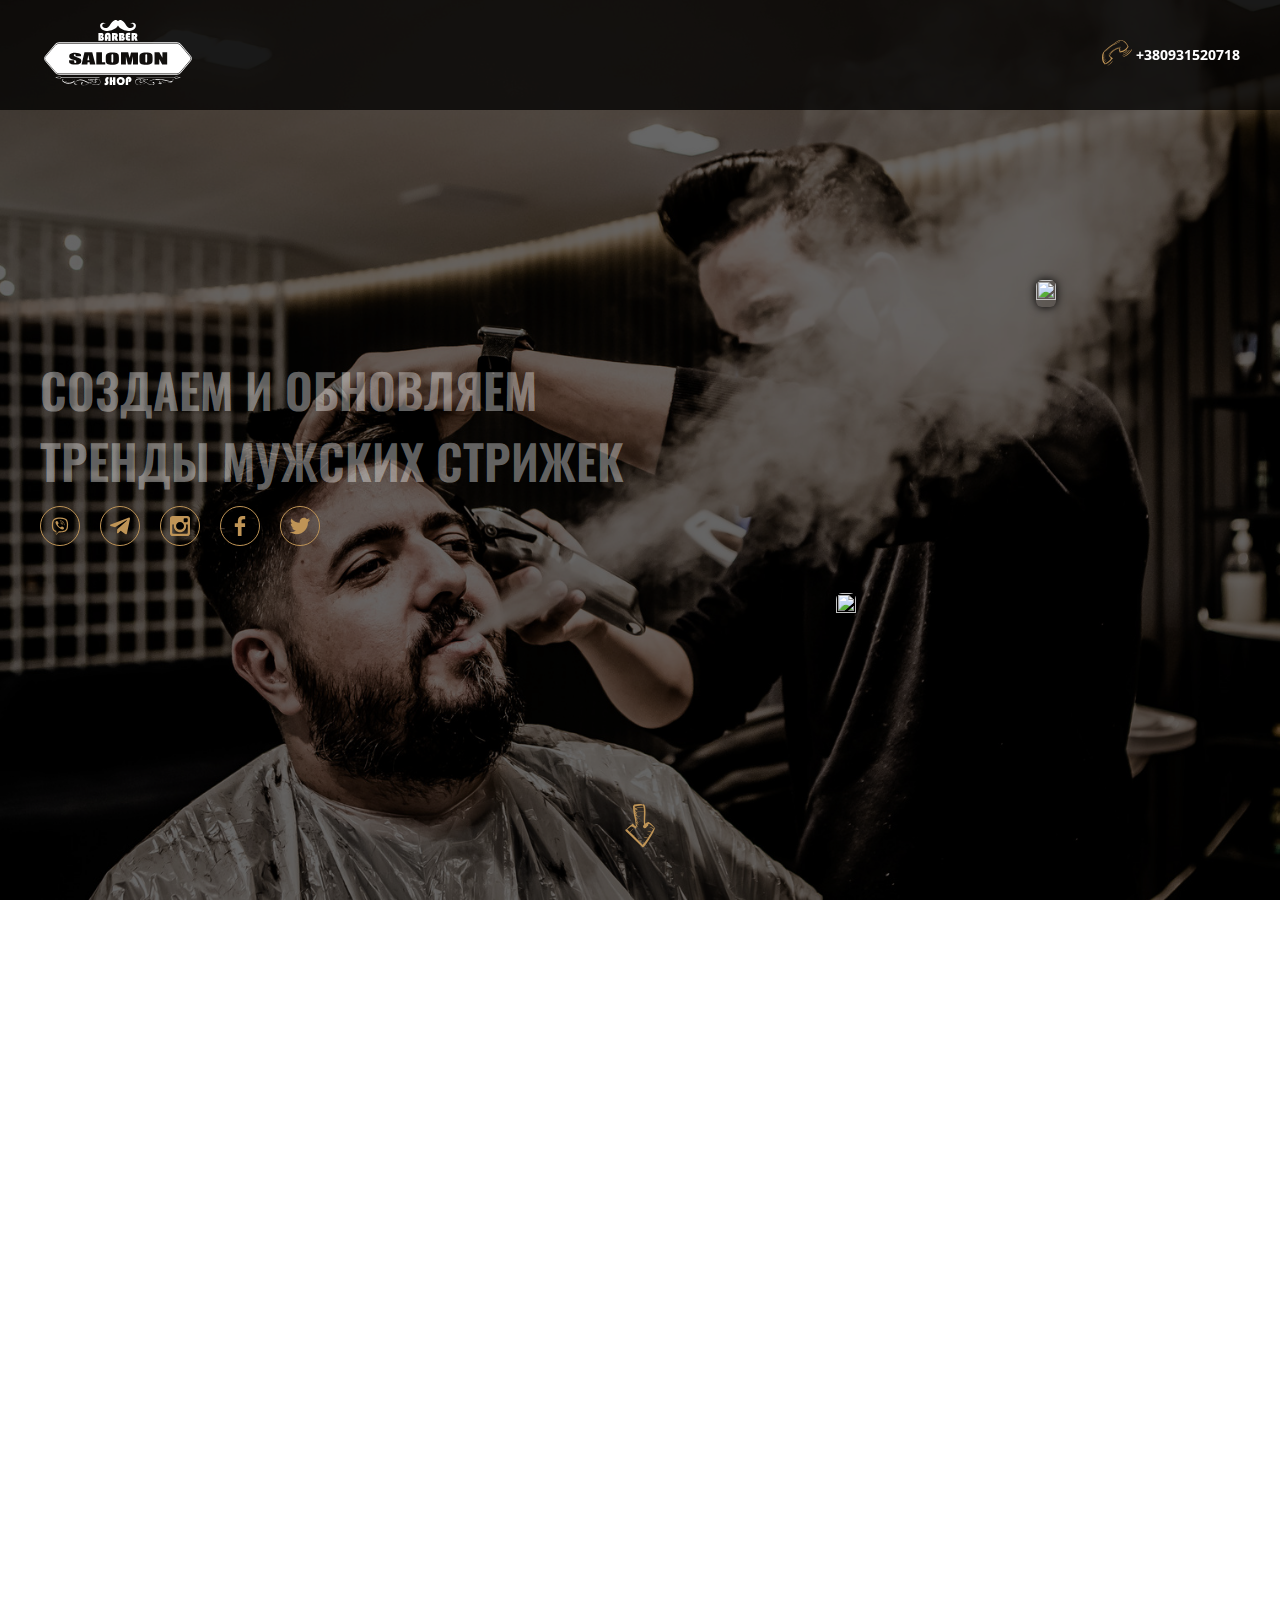
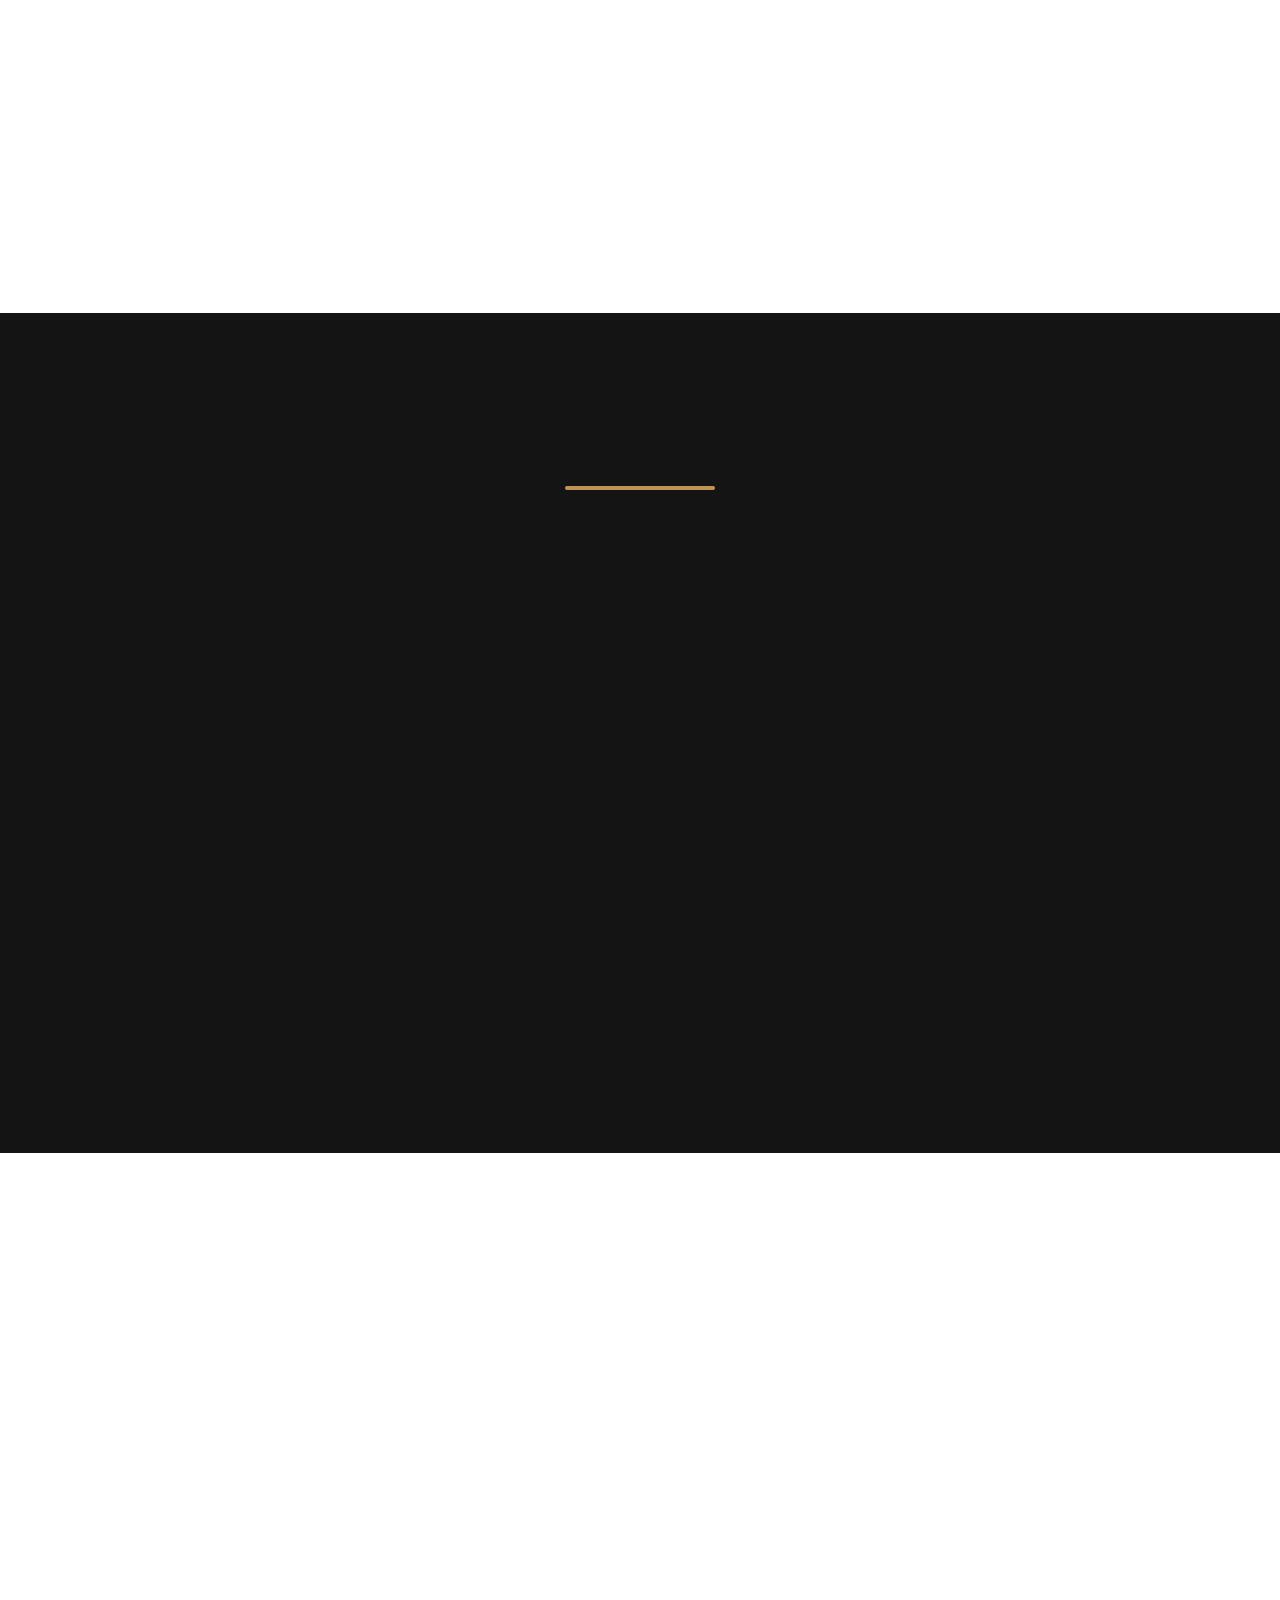
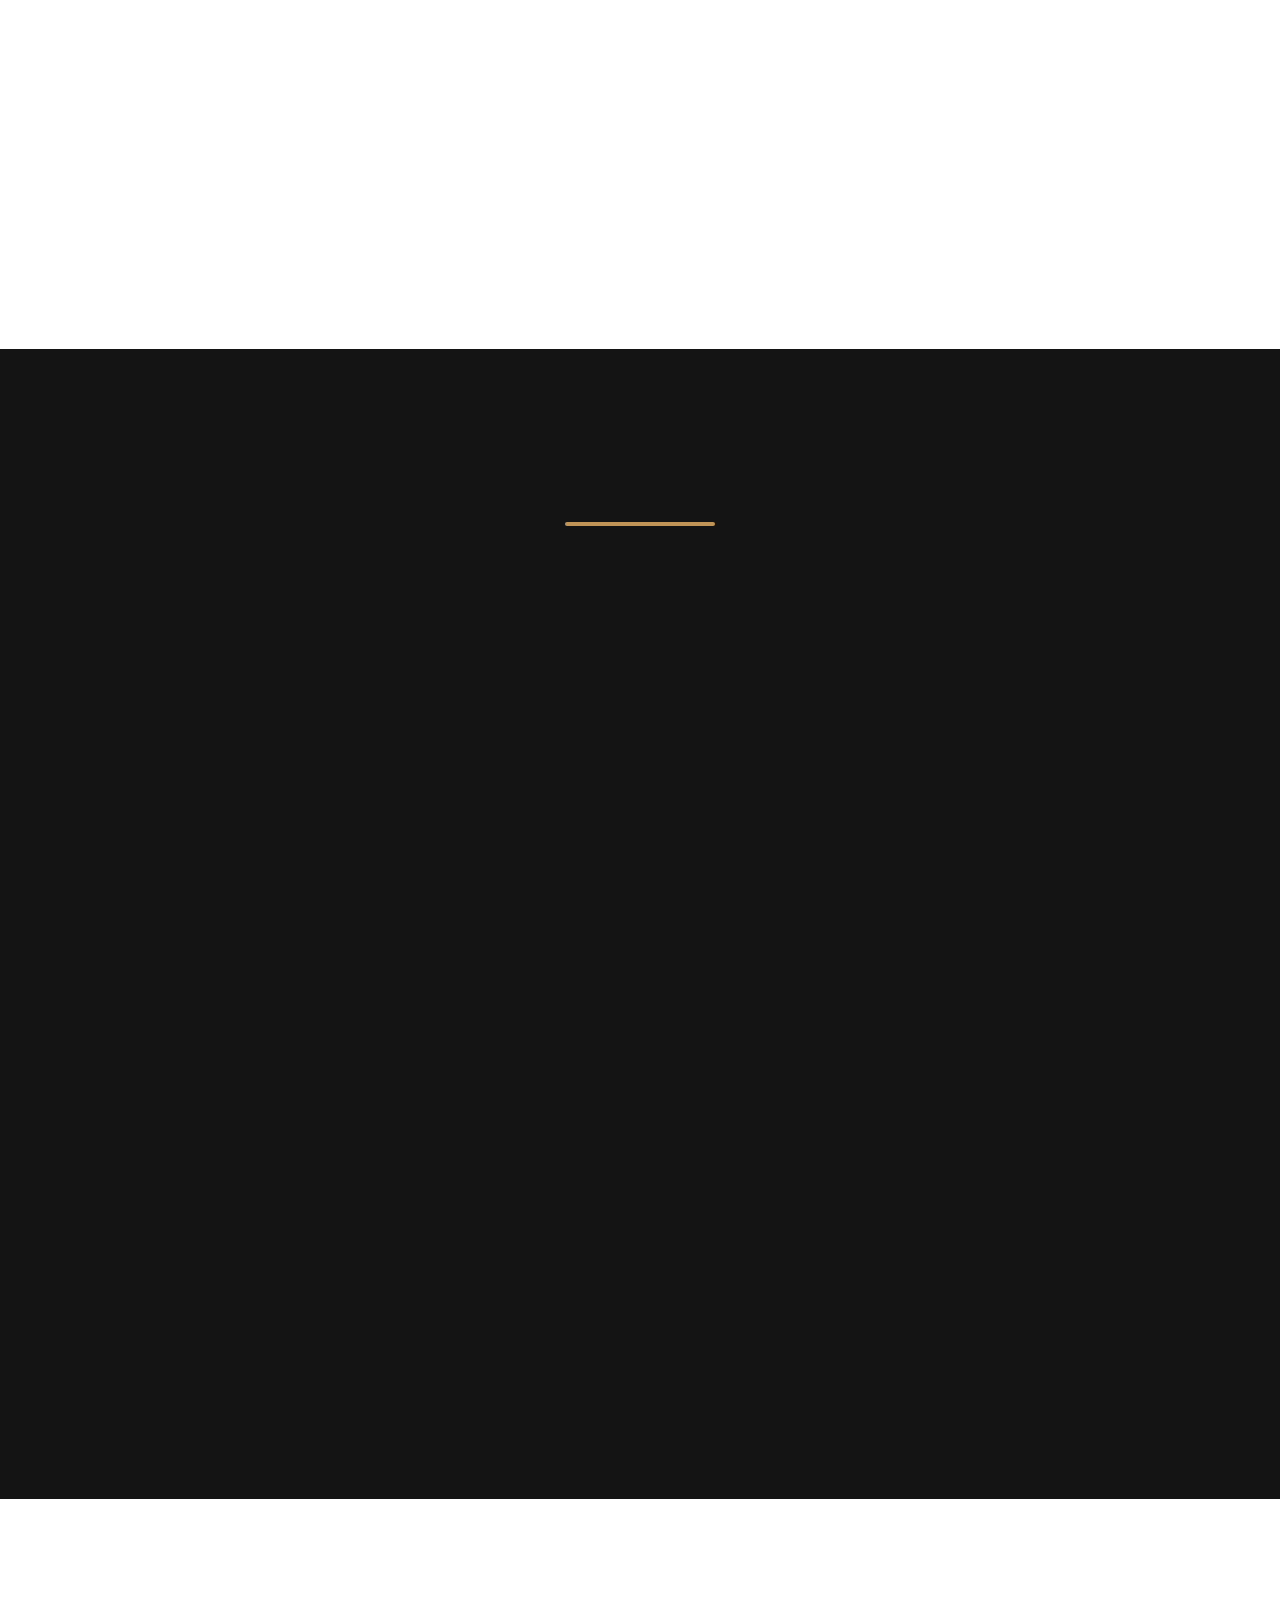
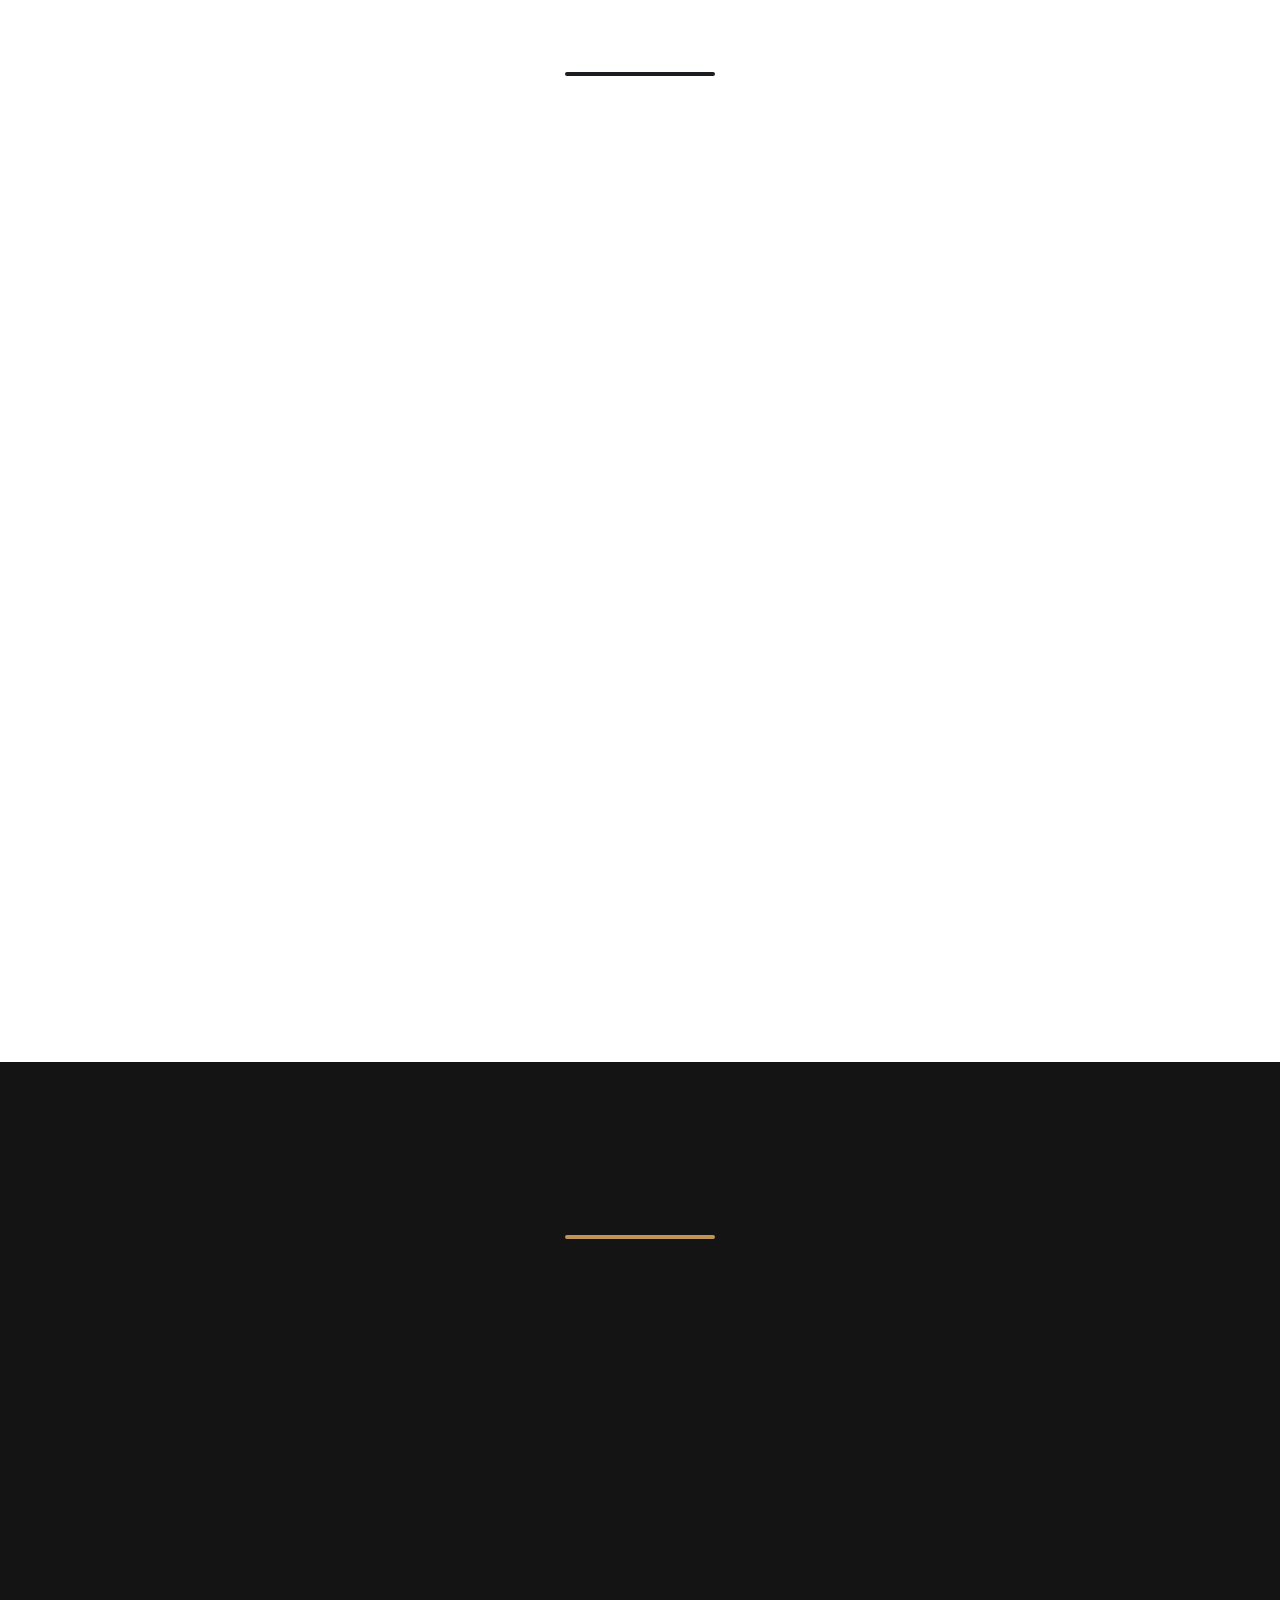
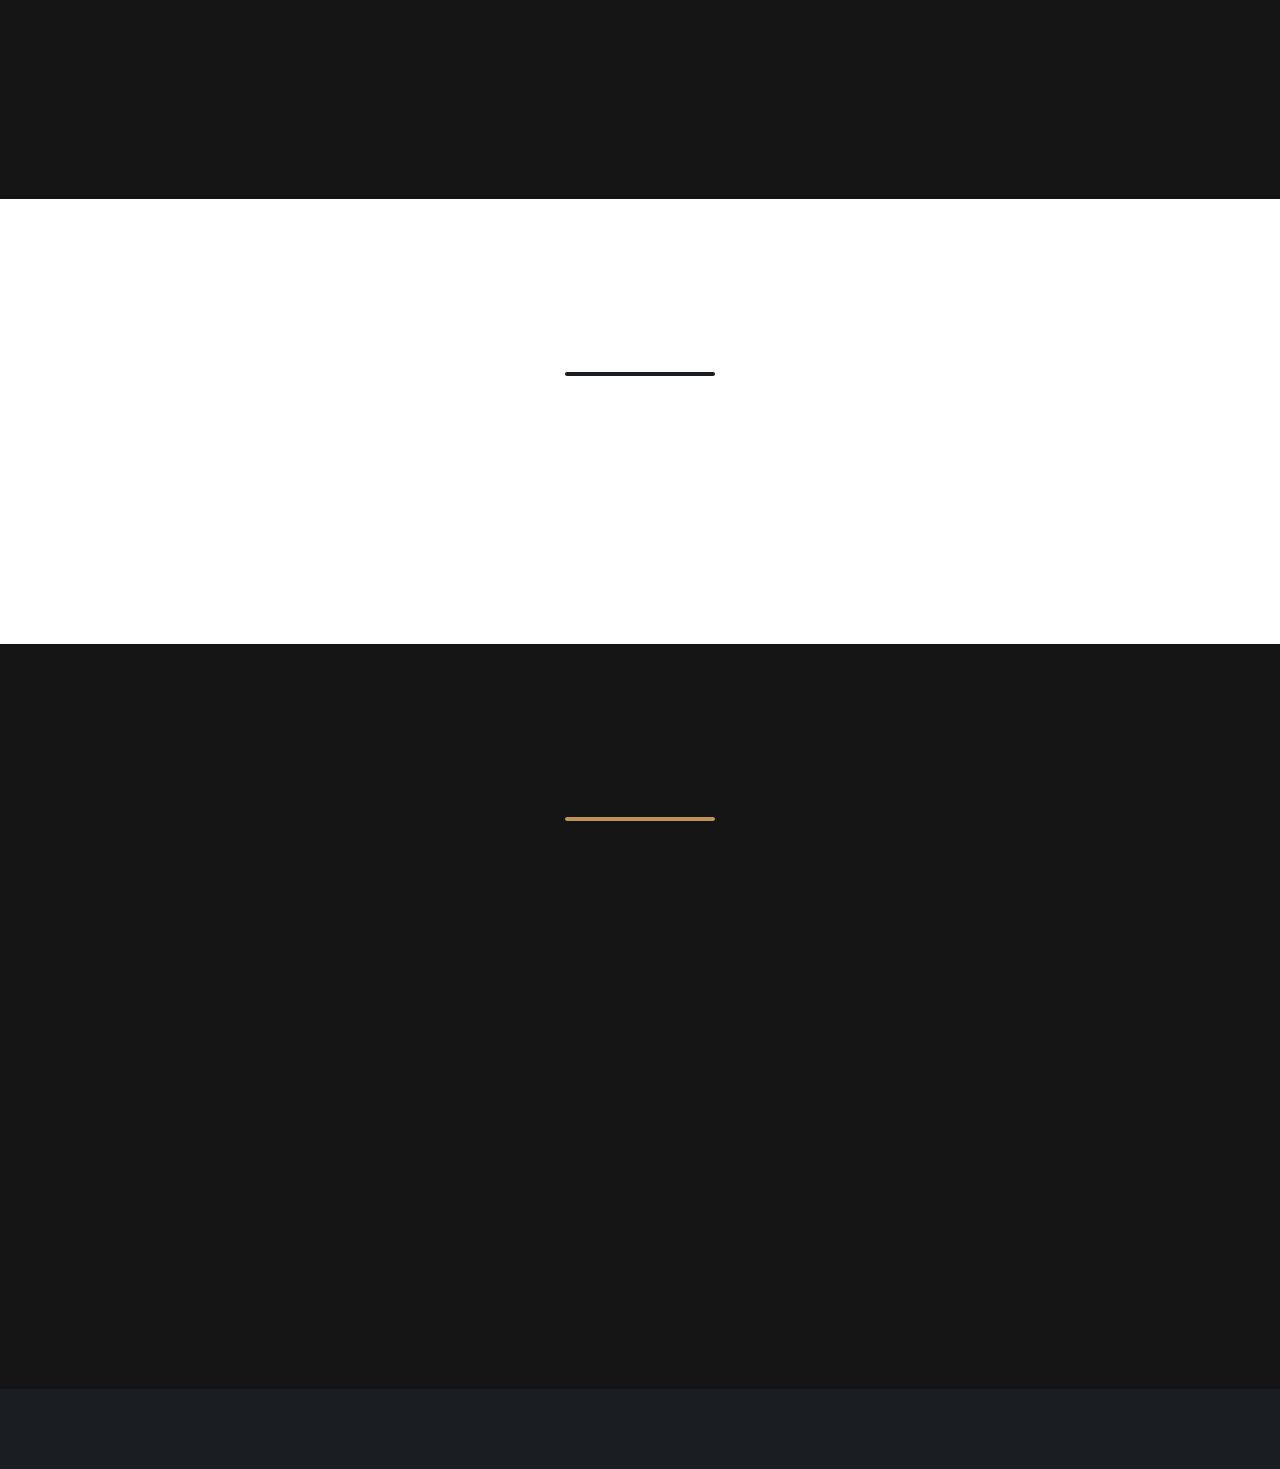
==== SALOMON/index.html @ 9c8cfe11 "Update index.html" ====
<!DOCTYPE html>
<html lang="ru">
<head>
	<meta charset="UTF-8">
	<meta name="viewport" content="width=device-width, initial-scale=1.0">
	<title>SALOMON - Barber-Shop</title>
	<link rel="preconnect" href="https://fonts.gstatic.com">
	<link
		href="https://fonts.googleapis.com/css2?family=Montserrat:wght@700&family=Open+Sans:wght@400;600&family=Oswald:wght@700&display=swap"
		rel="stylesheet">
	<link rel="stylesheet" href="https://unpkg.com/swiper/swiper-bundle.min.css">
	<link rel="stylesheet" href="css/style.min.css">

	<script defer src="js/wow.min.js"></script>
	<script defer src="https://unpkg.com/swiper/swiper-bundle.min.js"></script>
	<script defer src="js/main.min.js"></script>
</head>

<body>

	<div class="wrapper">
		<!-- ======================= HEADER ======================= -->

<header class="header">
    <div class="container">
        <div class="header__wrapper">
            <div class="logo wow animate__animated animate__bounceInDown" data-wow-duration="1s" data-wow-delay="0.2s">
                <a class="logo__link" href="index.html">
                    <img class="logo__img" src="img/logo.svg" alt="Logo">
                </a>
            </div>
            <nav class="menu">
                <ul class="menu__list">
                    <li class="menu__item wow animate__animated animate__bounceInDown" data-wow-duration="1s"
                        data-wow-delay="0.6s">
                        <a class="menu__link" href="#about">
                            О нас
                        </a>
                    </li>
                    <li class="menu__item wow animate__animated animate__bounceInDown" data-wow-duration="1s"
                        data-wow-delay="0.7s">
                        <a class="menu__link" href="#price">
                            Что по ценам?
                        </a>
                    </li>
                    <li class="menu__item wow animate__animated animate__bounceInDown" data-wow-duration="1s"
                        data-wow-delay="0.8s">
                        <a class="menu__link" href="#team">
                            Наша команда
                        </a>
                    </li>
                    <li class="menu__item wow animate__animated animate__bounceInDown" data-wow-duration="1s"
                        data-wow-delay="0.9s">
                        <a class="menu__link" href="#reviews">
                            отзывы
                        </a>
                    </li>
                    <li class="menu__item wow animate__animated animate__bounceInDown" data-wow-duration="1s"
                        data-wow-delay="1s">
                        <a class="menu__link" href="#contacts">
                            контакты
                        </a>
                    </li>
                    <li class="menu__item wow animate__animated animate__bounceInDown" data-wow-duration="1s"
                        data-wow-delay="1.1s">
                        <a class="menu__link" href="#request">
                            Оставить заявку
                        </a>
                    </li>
                </ul>
            </nav>
            <div class="header__phone wow animate__animated animate__bounceInDown" data-wow-duration="1s"
                data-wow-delay="0.4s">
                <a class="header__phone-link" href="tel:+380931520718">
                    <svg class="header__phone-icon" viewBox="0 0 30 30" xmlns="http://www.w3.org/2000/svg">
                        <path
                            d="M25.0323 8.95688C25.3119 8.60908 25.5699 8.26127 25.8065 7.86998C25.957 7.63087 26.0645 7.39175 26.1506 7.15263C26.3871 7.19611 26.6667 7.0222 26.5592 6.73961C25.871 4.97883 24.7527 3.39195 23.3979 2.10941C22.1506 0.935559 20.3656 -0.173079 18.5807 0.0225626C16.7957 0.239943 15.0968 1.17468 13.5914 2.13115C11.957 3.15284 10.4516 4.37016 8.94625 5.56575C7.59141 6.65266 6.19356 7.71782 4.83872 8.82646C3.39785 9.97857 2 11.2829 1.03226 12.8697C0.322581 14.0436 0.0430108 15.3044 0.0860216 16.6304C0 17.2608 -0.0215054 17.8912 0.0215054 18.5216C0.0860216 19.7389 0.365592 20.8693 0.903227 21.9562C1.13979 22.4562 1.44086 22.8909 1.82796 23.304C2 23.4779 2.17205 23.6083 2.36559 23.7387C2.23656 23.8257 2.23656 24.0648 2.3871 24.13C2.51613 24.1952 2.64516 24.2387 2.7742 24.2604C2.73119 24.3691 2.86022 24.4778 2.94624 24.3691C2.96775 24.3474 2.98925 24.3039 3.01076 24.2822C3.63441 24.3039 4.30108 24.0213 4.81721 23.7822C5.5914 23.4127 6.27958 22.8692 6.90323 22.304C6.96775 22.2388 7.05377 22.1736 7.11829 22.1084C7.33334 21.9345 7.5484 21.7823 7.74195 21.6084C8.30109 21.1302 8.86023 20.565 9.26883 19.9346C9.67743 19.5433 10.129 19.1737 10.6237 18.8477C10.8602 18.6955 10.8817 18.3912 10.7097 18.1955C10.1936 17.6303 9.56991 17.1738 8.90324 16.7608C8.66668 16.6087 8.40861 16.4565 8.12904 16.3261C8.08603 16.2826 8.04302 16.2391 8.02151 16.1956C7.9785 16.1304 7.89248 16.1304 7.82797 16.1739C7.957 15.8696 8.00001 15.5435 8.10754 15.2392C8.30109 14.7609 8.58066 14.3044 8.86023 13.8697C9.5484 12.8697 10.4516 12.0002 11.3979 11.2394C13.0538 9.86988 15.0323 8.63081 17.1398 8.15258C16.9248 8.67429 16.9032 9.26122 16.9678 9.84814C17.0538 10.7611 17.3118 11.6524 17.742 12.4567C17.785 12.5219 17.871 12.5871 17.957 12.5871C19.785 12.435 21.5699 11.8046 23.0753 10.7829C23.8065 10.2394 24.4516 9.6525 25.0323 8.95688ZM19.0108 11.848C18.9032 11.8698 18.8172 11.8915 18.7097 11.9133C18.7097 11.8915 18.7097 11.8698 18.7312 11.848C18.8387 11.848 18.9248 11.848 19.0108 11.848ZM17.2258 7.45696C17.1828 7.43522 17.0968 7.43522 17.0538 7.4787C16.9678 7.56565 16.9893 7.67434 17.0538 7.73955C17.0538 7.73955 17.0538 7.73956 17.0538 7.76129C16.0645 7.82651 15.1398 8.23953 14.2581 8.65255C13.0753 9.21774 12 9.93509 10.9678 10.7611C9.97851 11.5654 9.05377 12.4567 8.32259 13.5001C8.00001 13.9566 7.72044 14.4349 7.52689 14.9348C7.39786 15.2392 7.26883 15.587 7.26883 15.913C7.13979 15.8696 6.98926 15.8261 6.83872 15.7826C6.73119 15.7609 6.62366 15.8913 6.70969 16C7.13979 16.3913 7.67743 16.6739 8.15055 17.0217C8.19356 17.0869 8.23657 17.1521 8.27958 17.2391C8.23657 17.326 8.23657 17.4347 8.27958 17.5651C8.3441 17.739 8.45162 17.8695 8.58066 17.9999C8.62367 18.0434 8.68818 18.1086 8.73119 18.1521C8.66668 18.0868 8.7527 18.2173 8.7527 18.1955C8.7527 18.2173 8.7742 18.3042 8.7742 18.326C8.7742 18.3912 8.7742 18.4347 8.7742 18.4999C8.7742 18.5433 8.7527 18.5868 8.7527 18.6303C8.73119 18.7172 8.68818 18.8259 8.66668 18.9129C8.55915 19.1737 8.40861 19.4346 8.21506 19.6955C7.67743 20.2389 7.1613 20.8258 6.64517 21.3475C5.9785 21.9345 5.24732 22.4779 4.49463 22.9127C4.25807 23.0431 4.02151 23.1735 3.78495 23.2605C4.30108 22.6301 4.81721 21.9997 5.35485 21.391C5.35485 21.391 5.35485 21.3693 5.35485 21.391C4.66667 22.0214 4.04302 22.717 3.44086 23.4127C3.41936 23.4127 3.41936 23.4127 3.39785 23.4344C3.35484 23.4561 3.33334 23.4561 3.29033 23.4779C3.22581 23.4996 3.1828 23.4996 3.11828 23.4996C2.98925 23.304 2.86022 23.0866 2.75269 22.8909C2.7742 22.8257 2.7957 22.7388 2.83871 22.6736C2.94624 22.4344 3.05377 22.1736 3.1828 21.9345C3.46237 21.4345 3.78495 20.9563 4.30108 20.6954C4.34409 20.6737 4.32259 20.6085 4.25807 20.6085C3.76345 20.8041 3.39785 21.1736 3.09678 21.6084C2.92473 21.8693 2.7957 22.1519 2.66667 22.4344C2.64516 22.4779 2.62366 22.5431 2.58065 22.5866C2.36559 22.2171 2.15054 21.804 2 21.4128C2.27957 20.4563 2.98925 19.652 3.5914 18.8912C3.63441 18.8259 3.5699 18.7607 3.50538 18.8042C2.90323 19.4781 2.21506 20.1954 1.84946 20.9997C1.72043 20.5867 1.61291 20.152 1.52688 19.7172C1.67742 19.3477 1.87097 19.0216 2.06452 18.6955C2.53764 17.8695 3.11828 17.1304 3.5699 16.3043C3.5699 16.3043 3.5699 16.2826 3.54839 16.3043C2.94624 17.1304 2.27957 17.9129 1.74194 18.8042C1.65592 18.9564 1.56989 19.1085 1.48387 19.2824C1.44086 18.9998 1.41936 18.7172 1.39785 18.4347C1.39785 18.3042 1.37635 18.1955 1.37635 18.0651C1.87097 16.8913 2.92473 15.8478 3.61291 14.8696C3.63441 14.8261 3.5914 14.8044 3.54839 14.8261C2.83871 15.6522 1.91398 16.5 1.33333 17.4782C1.33333 16.9565 1.35484 16.4565 1.37635 15.9348C1.46237 15.7391 1.5914 15.5435 1.69893 15.3696C2.06452 14.8261 2.49463 14.3262 2.86022 13.761C2.88172 13.7175 2.81721 13.674 2.7957 13.7175C2.36559 14.3044 1.82796 14.8044 1.41936 15.4348C1.41936 15.3479 1.44086 15.2609 1.44086 15.174C1.48387 14.6957 1.5914 14.1957 1.72043 13.7175C1.84946 13.2393 2.06452 12.7828 2.21506 12.3045C2.23656 12.2393 2.19355 12.1958 2.15054 12.1958C2.64516 11.5872 3.1828 11.022 3.74194 10.4785C5.09678 9.196 6.60216 8.13084 8.04302 6.97872C9.46238 5.84835 10.8602 4.69623 12.3441 3.63107C13.914 2.5007 15.6129 1.4138 17.4839 0.826869C18.3441 0.566013 19.1613 0.500799 20.0215 0.739917C20.9463 0.979035 21.785 1.54422 22.4947 2.15289C23.785 3.23979 24.8818 4.69623 25.5914 6.26137C25.5699 6.28311 25.5699 6.30485 25.5484 6.30485C25.2258 6.93525 24.8818 7.56565 24.4301 8.1091C23.871 8.76124 23.1828 9.30469 22.4516 9.76119C21.8495 10.1307 21.1613 10.5003 20.4301 10.7394C20.4516 10.6524 20.4516 10.5655 20.4516 10.4785C20.4516 10.4568 20.4086 10.4568 20.4086 10.4785C20.4086 10.5655 20.3871 10.6742 20.3656 10.7611C19.914 10.9133 19.4409 11.022 18.9678 11.0655C19.1613 10.5872 19.4194 10.1307 19.6989 9.76119C19.6989 9.76119 19.6989 9.73945 19.6989 9.76119C19.3549 10.0655 19.0753 10.4785 18.8817 10.8698C18.8602 10.935 18.8172 11.0003 18.7742 11.0655C18.5807 11.0655 18.3656 11.0655 18.1721 11.0437C18.1291 10.9133 18.0645 10.7829 18.0215 10.6524C18.2366 10.0003 18.8387 9.36991 19.3334 9.0221V9.00036C18.9032 9.23948 18.2151 9.76119 17.914 10.3481C17.828 10.1307 17.742 9.91336 17.6774 9.69598C17.6559 9.6525 17.6559 9.60902 17.6344 9.58729C17.7205 9.30469 17.914 9.0221 18.086 8.80472C18.3871 8.3917 18.7312 8.00041 19.0323 7.58739C19.0753 7.54391 18.9893 7.4787 18.9463 7.52217C18.5592 7.97867 18.1291 8.36996 17.7635 8.84819C17.6989 8.95688 17.6129 9.06557 17.5484 9.17426C17.5054 8.91341 17.5054 8.65255 17.5269 8.3917C17.5699 8.3917 17.6129 8.36996 17.6344 8.32648C17.828 7.76129 18.2581 7.32653 18.6667 6.91351C18.7527 6.82656 18.6237 6.71787 18.5377 6.78308C18.1936 7.13089 17.828 7.50044 17.5914 7.91346C17.5699 7.86998 17.5054 7.84824 17.4839 7.89172C17.4409 7.97867 17.3979 8.04389 17.3549 8.13084C17.4194 7.9352 17.4839 7.76129 17.5914 7.60913C17.6344 7.54391 17.5269 7.45696 17.4839 7.52217C17.4194 7.58739 17.3764 7.6526 17.3118 7.71782C17.3334 7.60913 17.3118 7.52217 17.2258 7.45696ZM17.957 11.7611C18.1721 11.8046 18.3871 11.8263 18.6022 11.848C18.6022 11.8698 18.6022 11.9133 18.6022 11.935C18.4301 11.9567 18.2581 12.0002 18.086 12.0219C18.0215 11.935 17.9785 11.848 17.957 11.7611Z" />
                        <path
                            d="M18.2796 6.39136C17.742 6.47831 17.2474 6.71743 16.7312 6.93481C16.1506 7.17393 15.5914 7.45652 15.0323 7.73911C13.828 8.34778 12.6667 9.02166 11.5484 9.76075C9.48388 11.152 7.48387 12.8693 6.38709 15.1735C6.36558 15.217 6.45161 15.2605 6.47311 15.217C7.65591 12.9997 9.74195 11.3041 11.8065 9.93465C12.8817 9.2173 14.0215 8.56516 15.1828 7.99997C15.7205 7.73911 16.2581 7.47826 16.7957 7.26088C17.3119 7.0435 17.871 6.84786 18.3441 6.56526C18.4302 6.50005 18.3656 6.39136 18.2796 6.39136Z" />
                        <path
                            d="M14.3011 3.63069C15.0108 3.28288 15.7204 2.93507 16.4301 2.56553C16.9463 2.28293 17.6774 1.95686 18 1.41341C18.0215 1.36994 17.9785 1.30472 17.9355 1.32646C17.6559 1.43515 17.4409 1.60906 17.1828 1.76122C16.9032 1.95686 16.6022 2.13077 16.3011 2.30467C15.6129 2.69596 14.9032 3.04376 14.1721 3.36983C12.7742 4.04371 11.3548 4.67411 10.0645 5.54363C8.68818 6.47837 7.48388 7.6957 6.32259 8.86955C5.09678 10.0651 3.87097 11.2607 2.49463 12.2824C2.47312 12.2824 2.49463 12.3259 2.51613 12.3042C5.44087 10.6086 7.46237 7.71744 10.2366 5.80449C11.4624 4.93497 12.9032 4.30457 14.3011 3.63069Z" />
                        <path
                            d="M25.0968 9.95641C24.7527 10.0868 24.5592 10.4999 24.3656 10.7825C24.0645 11.2172 23.6344 11.5868 23.2043 11.8911C22.3656 12.4998 21.4409 12.7606 20.4301 12.9128C20.3226 12.9345 20.3441 13.0867 20.4301 13.1084C21.3979 13.4345 22.5592 12.9563 23.3979 12.4563C23.8925 12.152 24.3226 11.7824 24.7097 11.3476C24.9893 11.0433 25.4409 10.5216 25.2904 10.0651C25.2473 9.99989 25.1613 9.93467 25.0968 9.95641Z" />
                        <path
                            d="M26.1936 11.9781C26.4732 11.6737 26.7312 11.3694 26.9893 11.0651C27.2044 10.8042 27.4624 10.4564 27.5054 10.1304C27.5269 9.97818 27.3334 9.89123 27.2044 9.95645C26.9678 10.0869 26.7527 10.3912 26.5807 10.6303C26.3441 10.9347 26.1076 11.2173 25.871 11.4998C25.3119 12.1302 24.7097 12.6954 24.0645 13.2171C22.7957 14.2388 21.3548 14.9345 19.7419 15.1301C19.6559 15.1301 19.6344 15.2605 19.7204 15.2823C21.2903 15.6518 22.9678 14.6953 24.1936 13.7823C24.9033 13.2389 25.5699 12.6302 26.1936 11.9781Z" />
                        <path
                            d="M29.7204 9.21732C29.3978 9.4347 29.2043 9.84772 28.9892 10.1738C28.7527 10.5651 28.4731 10.9564 28.1935 11.3259C27.5699 12.152 26.8602 12.9128 26.086 13.6084C25.3333 14.304 24.4946 14.8909 23.6129 15.3909C22.8172 15.8474 21.9355 16.1518 21.0968 16.5213C20.9892 16.5648 21.0538 16.7387 21.1613 16.7387C22.0645 16.7387 22.9677 16.3474 23.7849 15.9344C24.6882 15.4561 25.5269 14.8692 26.3226 14.2171C27.1398 13.5432 27.871 12.7606 28.5376 11.9346C28.8387 11.5433 29.1398 11.1303 29.4194 10.7172C29.6774 10.326 30 9.84772 30 9.36949C29.9785 9.2608 29.828 9.15211 29.7204 9.21732Z" />
                        <path
                            d="M5.76348 25.4556C6.73121 24.9774 7.61291 24.4122 8.4516 23.7166C8.9032 23.3253 9.3118 22.9123 9.69888 22.4558C10.0215 22.0645 10.4731 21.5862 10.5806 21.0645C10.6236 20.8906 10.4085 20.7602 10.2795 20.8906C9.89243 21.2602 9.65588 21.8254 9.3118 22.2384C8.96772 22.6731 8.58063 23.0644 8.17204 23.434C7.41936 24.1296 6.53766 24.7383 5.67746 25.3034C5.56994 25.3687 5.65596 25.4991 5.76348 25.4556Z">
                            <path
                                d="M4.2581 27.6295C5.11831 27.8468 6.02153 27.5425 6.81722 27.2164C7.87097 26.7599 8.83871 26.1295 9.72042 25.3904C10.5806 24.6731 11.3763 23.8036 11.9785 22.8471C12.258 22.4341 12.4731 21.9776 12.6451 21.4993C12.8172 21.0211 12.8172 20.7168 12.6666 20.2385C12.6236 20.1081 12.4731 20.1298 12.4301 20.2385C12.3656 20.4124 12.2795 20.5429 12.215 20.7168C12.129 20.9124 12.1075 21.1298 12.043 21.3254C11.9139 21.7385 11.6989 22.1515 11.4623 22.521C10.9247 23.4123 10.172 24.1949 9.39784 24.8905C7.93549 26.1948 6.21508 27.1512 4.2581 27.4773C4.19359 27.499 4.19359 27.6077 4.2581 27.6295Z" />
                            <path
                                d="M15.2903 19.3038C14.9462 19.8037 14.6237 20.3255 14.4301 20.9124C14.2581 21.4341 14.1075 21.9558 13.9355 22.4775C13.5699 23.5427 13.0323 24.4557 12.2366 25.26C11.6989 25.8034 11.0753 26.2382 10.4946 26.7164C9.89247 27.2164 9.26882 27.7164 8.62365 28.1511C7.33333 29.0207 5.87097 29.6511 4.30108 29.6293C4.15054 29.6293 4.12903 29.8467 4.25806 29.8902C5.80645 30.238 7.29032 29.7163 8.62365 28.9337C9.31183 28.5207 9.95699 28.0207 10.5806 27.5425C11.2258 27.0425 11.871 26.5643 12.4731 26.0208C14.4086 24.3253 14.9462 21.8471 15.5914 19.4559C15.6344 19.2386 15.3763 19.1516 15.2903 19.3038Z" />
                    </svg>
                    +380931520718
                </a>
            </div>

            <button class="btn__burger wow animate__animated animate__bounceInDown" data-wow-duration="1s"
                data-wow-delay="0.6s" id="burger" aria-label="menu burger">
                <span></span>
                <span class="burger--long"></span>
                <span></span>
            </button>
        </div>
    </div>
</header>
		<!-- ======================= MAIN ======================= -->
		<main class="main">
			<!-- ======================= PROMO ======================= -->
<section class="promo" id="promo">
    <div class="container">
        <div class="promo__wrapper">
            <div class="promo__content">
                <h1 class="promo__title title wow animate__animated animate__backInDown" data-wow-duration="1.2s"
                    data-wow-delay="0.4s">Создаем и обновляем тренды мужских стрижек </h1>
                <ul class="social-networks wow animate__animated animate__backInUp" data-wow-duration="1.2s"
                    data-wow-delay="0.4s">
                    <li class="social-networks__item">
                        <a class="social-networks__link" href="#">
                            <svg class="social-networks__icon" role="img" focusable="false" aria-hidden="true"
                                xmlns="http://www.w3.org/2000/svg" viewBox="0 0 14 14">
                                <path
                                    d="m 11.406522,2.1710698 c -0.298015,-0.274514 -1.5030765,-1.150058 -4.1882138,-1.162559 0,0 -3.1656618,-0.19000999 -4.7077406,1.225563 -0.859544,0.860044 -1.1615594,2.114608 -1.193561,3.675688 -0.032502,1.557079 -0.073504,4.4772292 2.7431402,5.2702692 l 0.0025,0 -0.0025,1.208062 c 0,0 -0.017001,0.489525 0.3045155,0.58903 0.38952,0.120006 0.6180316,-0.252013 0.9900507,-0.651533 0.2045104,-0.219512 0.4860248,-0.544028 0.6985357,-0.791041 1.9255984,0.161008 3.4066741,-0.20801 3.5746827,-0.262513 0.3885196,-0.127007 2.5881316,-0.408021 2.9466506,-3.3291702 0.369019,-3.010654 -0.178509,-4.915252 -1.16906,-5.773796 l 0,0.002 z m 0.326017,5.556285 c -0.307516,2.4381242 -2.0921069,2.5936322 -2.4151235,2.6981372 -0.1425072,0.046 -1.447574,0.369019 -3.0821575,0.262514 0,0 -1.2225625,1.470575 -1.5975817,1.852595 -0.060503,0.0605 -0.1355069,0.083 -0.1805092,0.0725 -0.067503,-0.0145 -0.082004,-0.09 -0.082004,-0.20201 l 0.0075,-2.003102 c -0.0075,0 0,0 0,0 C 1.9970411,9.7399538 2.1400484,7.2573278 2.1700499,5.9527608 c 0.022001,-1.298067 0.2690138,-2.363121 0.997051,-3.083658 1.3055668,-1.18556 3.9987044,-1.006051 3.9987044,-1.006051 2.2716162,0.008 3.3606717,0.692535 3.6116847,0.923047 0.837043,0.716037 1.264565,2.432624 0.952049,4.946753 l 0.003,-0.0055 z M 4.8706882,3.4911378 c 0.1210062,0 0.2295117,0.0545 0.3145161,0.155508 0.002,10e-4 0.2900148,0.347518 0.4150212,0.517026 0.117506,0.160009 0.2755141,0.415022 0.3555182,0.557529 0.1425073,0.255013 0.052003,0.516026 -0.086004,0.624032 l -0.2830145,0.225011 c -0.1425073,0.114506 -0.1250064,0.326517 -0.1250064,0.326517 0,0 0.4200215,1.578581 1.9796012,1.976601 0,0 0.2130109,0.0195 0.3270167,-0.123006 l 0.2255116,-0.284515 c 0.1065054,-0.142507 0.3670187,-0.232512 0.6220318,-0.0905 0.1425073,0.075 0.3975203,0.233011 0.5580285,0.352018 0.1695087,0.120006 0.5160264,0.413021 0.5180265,0.413021 0.1650084,0.135507 0.2020103,0.344517 0.090005,0.554528 l 0,0.008 c -0.1150059,0.202511 -0.2705138,0.39002 -0.4670239,0.57053 l -0.004,0 c -0.157008,0.135007 -0.3145161,0.21001 -0.4720241,0.224511 -0.015001,0 -0.037502,0.008 -0.068003,0 -0.067503,0 -0.1350069,-0.0145 -0.2020103,-0.0305 l 0,-0.007 C 8.328865,9.3929398 7.9313447,9.2204308 7.2708109,8.8524118 6.8432891,8.6128998 6.4837707,8.3723878 6.176255,8.1248748 6.0187469,7.9973678 5.8537385,7.8548608 5.68823,7.6898528 l -0.038002,-0.014 -0.015001,-0.015 -0.014501,-0.0145 C 5.4552181,7.4813418 5.3132108,7.3163338 5.1852043,7.1563248 4.945192,6.8518098 4.7051797,6.4927908 4.4656675,6.0617688 4.0981487,5.4017358 3.9256399,5.0042148 3.8581364,4.7637028 l -0.008,0 c -0.022501,-0.067 -0.037502,-0.134507 -0.030002,-0.20201 -0.0075,-0.0305 0,-0.0525 0,-0.0705 0.015001,-0.149508 0.094505,-0.307016 0.2290117,-0.472024 l 0.0025,0 c 0.1775091,-0.19501 0.3690189,-0.352018 0.5730293,-0.466524 0.082004,-0.0455 0.1645084,-0.0675 0.2395123,-0.0675 l 0.008,0 -0.0015,0.006 z m 2.0476047,-0.341517 0.058003,0 0.038002,10e-4 0.010001,0 0.044502,0.0025 0.255513,0 0.067503,0.0075 0.037002,0 0.075004,0.008 0.015001,0 0.052003,0.0075 0.008,0 0.037002,0.0075 c 0.023001,0 0.038002,0.008 0.052503,0.008 l 0.045502,0 0.037502,0.0145 0.030002,0.008 0.030002,0.0075 0.015001,0.0075 0.022501,0 0.023001,0.008 0.014501,0 0.037002,0.008 0.022501,0.007 0.023001,0.008 0.030002,0.008 0.015001,0.007 c 0.015001,0 0.030002,0.008 0.045502,0.008 l 0.022001,0.0075 0.023001,0.008 0.059503,0.022 0.030501,0.0155 0.067503,0.03 0.022501,0.0075 0.022501,0.008 0.045002,0.0225 0.030501,0.0075 0.014501,0.0075 0.038002,0.0155 0.014501,0.007 0.030501,0.0155 0.022501,0.007 0.022501,0.015 0.029502,0.015 0.023001,0.0145 0.015001,0.008 0.030501,0.015 0.022001,0.015 0.037502,0.0225 0.022501,0.008 0.037002,0.022 0.008,0.0075 0.022501,0.0155 0.045002,0.037 0.023001,0.015 0.022001,0.015 0.015501,0.007 0.022501,0.0155 0.037002,0.037 0.030502,0.0225 0.022501,0.015 0.008,0.0075 0.014501,0.008 0.037002,0.0305 0.023001,0.022 0.015001,0.015 0.022501,0.0145 0.022501,0.0155 0.014501,0.0075 0.060003,0.06 0.030002,0.0305 0.067503,0.0675 0.015501,0.0145 c 0.008,0.008 0.022501,0.0225 0.030502,0.0375 l 0.014501,0.015 0.083004,0.097 0.022501,0.03 c 0.007,0.008 0.007,0.0155 0.014501,0.0155 l 0.045002,0.0675 0.022501,0.0225 0.045002,0.06 0.038002,0.06 0.022501,0.045 0.029501,0.0525 0.022501,0.045 0.008,0.0145 0.014501,0.0305 0.038002,0.075 0.037002,0.0745 0.015501,0.0375 c 0.029502,0.0675 0.052003,0.135007 0.082004,0.210011 0.037002,0.09751 0.067503,0.20201 0.090005,0.315016 0.022501,0.0825 0.038002,0.157508 0.052503,0.240012 l 0.0145,0.135007 0.0225,0.150008 c 0.008,0.0605 0.0155,0.128006 0.0155,0.187509 0.007,0.0605 0.007,0.120006 0.007,0.179509 l 0,0.128007 c 0,0.008 -0.003,0.0145 -0.007,0.0225 -0.008,0.015 -0.0155,0.0225 -0.0305,0.0375 -0.0105,0.0075 -0.0245,0.023 -0.04,0.023 -0.0145,0.007 -0.0295,0.007 -0.045002,0.007 l -0.022501,0 c -0.014501,0 -0.029502,-0.007 -0.045002,-0.0145 -0.014501,-0.008 -0.030502,-0.015 -0.037002,-0.0305 -0.008,-0.0145 -0.022501,-0.0305 -0.030502,-0.045 -0.008,-0.0145 -0.015501,-0.03 -0.015501,-0.045 l 0,-0.17951 c -0.007,-0.104505 -0.014501,-0.21251 -0.029502,-0.319516 -0.008,-0.073 -0.022501,-0.142007 -0.030502,-0.210011 0,-0.037 -0.008,-0.073 -0.014501,-0.104505 l -0.014501,-0.075 -0.019001,-0.0705 -0.008,-0.045 -0.022501,-0.075 c -0.014501,-0.06 -0.037002,-0.120006 -0.059503,-0.180009 -0.014501,-0.0455 -0.030502,-0.0825 -0.052503,-0.119506 l -0.014501,-0.038 -0.067503,-0.135007 -0.015501,-0.0225 c -0.030503,-0.0675 -0.067505,-0.135007 -0.1125068,-0.19551 l -0.022501,-0.037 -0.1005052,0 -0.032002,-0.0455 c -0.027501,-0.0445 -0.057003,-0.0825 -0.090005,-0.119506 l -0.062503,-0.075 -0.0075,-0.008 -0.023001,-0.0285 -0.017501,-0.0225 -0.037502,-0.037 -0.0075,-0.015 -0.035002,-0.03 -0.022501,-0.023 -0.041502,-0.0375 -0.020001,-0.0185 -0.023001,-0.0225 -0.0075,-0.008 c -0.008,-0.0075 -0.022501,-0.0225 -0.037502,-0.03 l -0.038002,-0.031 -0.015001,-0.0075 -0.030502,-0.023 -0.037002,-0.03 -0.022501,-0.018 -0.015001,-0.008 -0.030002,-0.0265 c 0,-0.008 -0.008,-0.008 -0.015501,-0.008 l -0.014501,-0.0145 -0.0075,-0.008 0,-0.0065 -0.015001,-0.007 -0.030502,-0.0185 -0.022001,-0.0155 -0.037502,-0.0225 -0.030002,-0.0225 -0.014501,-0.008 -0.016001,-0.0065 -0.045002,0 -0.0095,-0.008 -0.032502,-0.0175 -0.0045,-0.007 -0.015001,-0.008 -0.022501,-0.0105 -0.006,0 -0.022501,-0.008 -0.012501,-0.0075 -0.022501,-0.0075 -0.005,-0.0055 -0.015001,-0.008 -0.026501,-0.0145 -0.015001,-0.0075 -0.045002,-0.015 -0.037002,-0.0145 -0.068504,-0.008 -0.022001,-0.0145 c -0.0075,-0.005 -0.015001,-0.008 -0.023001,-0.008 l -0.014501,-0.0075 c -0.014501,-0.0055 -0.022501,-0.008 -0.037502,-0.015 l -0.015001,-0.008 -0.014501,0 -0.030502,-0.0145 -0.014501,-0.008 -0.022501,-0.0075 -0.046002,0 c -0.004,0 -0.0095,-0.0025 -0.015001,-0.0035 l -0.045002,0 -0.022501,-0.008 -0.0075,0 -0.022501,-0.008 -0.020501,0 c -0.012501,-0.007 -0.022501,-0.007 -0.035002,-0.007 l -0.005,-0.008 -0.030002,-0.0075 c -0.015001,-0.008 -0.028002,-0.008 -0.042002,-0.008 l -0.022501,-0.0075 -0.025001,-0.008 -0.022501,-0.007 -0.030501,-0.008 -0.030502,0 -0.089505,-0.011 -0.045002,0 -0.058003,-0.0075 -0.038002,0 -0.034002,-0.004 -0.015001,0 -0.027001,-0.008 -0.1425073,0 -0.005,-0.0075 -0.030501,0 c -0.015001,0 -0.032002,-0.0075 -0.045002,-0.015 -0.015001,-0.008 -0.030502,-0.0145 -0.040502,-0.03 l -0.015001,-0.023 c -0.014501,-0.0145 -0.014501,-0.03 -0.022501,-0.045 -0.007,-0.014 -0.007,-0.0295 -0.007,-0.0445 0,-0.015 0,-0.03 0.0075,-0.045 0.008,-0.0145 0.014501,-0.03 0.030502,-0.0375 0.0075,-0.015 0.022001,-0.022 0.037002,-0.03 0.014501,-0.008 0.030502,-0.015 0.045002,-0.015 l 0.030502,0 0.0075,0.033 z m 0.2770142,0.78704 0.018501,0.0015 0.030502,0.003 c 0.004,0 0.009,0 0.014501,0.0015 0.011001,0 0.022501,0.002 0.037502,0.003 l 0.030002,0.004 0.012001,0.008 0.022501,0.0075 0.024001,0.0075 0.022501,0.008 0.015001,0 0.021001,0.0075 0.035002,0.0075 0.028002,0.008 0.013001,0.007 0.036502,0 0.059503,0.014 0.023001,0.0075 0.022501,0.0075 0.022501,0.008 c 0,0 0.0075,0 0.0075,0.0075 l 0.023001,0.0075 0.022001,0.008 0.022501,0.008 c 0.0075,0 0.015001,0.007 0.023001,0.007 0.0035,0 0.007,0.008 0.012501,0.008 l 0.032002,0.015 0.014501,0 0.045002,0.015 0.025001,0.0145 0.023001,0.015 0.054003,0.0225 0.030002,0.0075 0.015501,0.0155 c 0.022501,0.007 0.045002,0.022 0.067503,0.0295 l 0.024001,0.015 0.024001,0.015 0.024501,0.0145 c 0.022501,0.015 0.041002,0.023 0.060503,0.038 l 0.014501,0.007 0.020501,0.0155 0.011001,0.0075 0.037502,0.0225 0.018501,0.015 0.032502,0.0215 0.014501,0.0075 0.015001,0.0075 0.023001,0.015 0.030002,0.023 c 0.0075,0.007 0.011001,0.007 0.017001,0.0145 0.005,0.0075 0.008,0.0075 0.012501,0.015 l 0.016501,0.015 0.018001,0.0145 0.015001,0.015 0.023001,0.023 0.014501,0.015 0.008,0.008 0.045002,0.0445 0.008,0.008 c 0,0.0075 0.0075,0.015 0.014501,0.015 l 0.008,0.0065 0.022501,0.023 0.014501,0.0225 0.015001,0.015 0.022501,0.03 0.023001,0.023 0.045002,0.0595 0.007,0.0145 0.030501,0.038 0.008,0.0145 0.0075,0.0155 0.0075,0.0145 0.008,0.015 c 0.008,0.0075 0.008,0.015 0.014501,0.03 l 0.021501,0.038 0.008,0.0075 0.014501,0.0305 0.015501,0.022 c 0.007,0.0075 0.007,0.0145 0.014501,0.0225 l 0.015001,0.0225 0.015001,0.0305 0.014501,0.0295 0.008,0.023 c 0.0075,0.022 0.022501,0.0375 0.030002,0.06 0,0.0075 0.0075,0.0145 0.0075,0.0225 l 0.022501,0.0595 0.030502,0.0975 c 0,0.008 0.0075,0.0225 0.0075,0.0305 l 0.023001,0.0675 0.022001,0.09001 0.023001,0.120006 c 0.007,0.037 0.007,0.0675 0.014501,0.105505 0.008,0.0595 0.015001,0.119006 0.015001,0.179509 l 0.0075,0.105006 0,0.0825 c 0,0.008 0,0.0145 -0.0075,0.0225 l -0.022001,0.0215 c -0.014501,0.0115 -0.022501,0.0225 -0.037002,0.0305 -0.015001,0.0075 -0.030501,0.0145 -0.045002,0.02 -0.015501,0.008 -0.037502,0.008 -0.052503,0.008 -0.014501,0 -0.030501,-0.008 -0.045002,-0.015 -0.008,0 -0.015001,-0.008 -0.022501,-0.0105 -0.015501,-0.007 -0.030502,-0.0195 -0.037502,-0.0325 -0.015001,-0.015 -0.023001,-0.03 -0.023001,-0.0455 l -0.007,-0.022 0,-0.156508 c 0,-0.0665 -0.008,-0.128007 -0.015501,-0.19251 -0.0075,-0.0675 -0.022001,-0.142507 -0.037002,-0.210011 -0.014501,-0.045 -0.022501,-0.09 -0.037502,-0.130007 l -0.015001,-0.0455 -0.014501,-0.0375 -0.008,-0.015 -0.022501,-0.06 -0.022501,-0.045 -0.037502,-0.0745 -0.034502,-0.06 0,-0.0095 -0.014501,-0.0235 -0.015001,-0.019 -0.022501,-0.0375 -0.023001,-0.0305 -0.044502,-0.0595 c -0.023001,-0.0305 -0.045002,-0.06 -0.071004,-0.089 -0.007,-0.0075 -0.014501,-0.0145 -0.014501,-0.0225 l -0.015001,-0.0145 -0.0085,-0.008 -0.015001,-0.007 -0.015001,-0.0135 0,-0.073 -0.059503,-0.0565 -0.037502,-0.034 0,-0.007 -0.015001,-0.0155 -0.019001,-0.0145 -0.0075,-0.008 c 0,-0.0075 -0.008,-0.0075 -0.014501,-0.0075 l -0.023001,-0.008 -0.0075,-0.0075 -0.030501,-0.0225 -0.007,-0.008 -0.008,-0.0075 c -0.006,-0.0075 -0.011501,-0.0075 -0.015001,-0.0075 l -0.030002,-0.0225 -0.008,-0.008 -0.030002,-0.0145 -0.0055,-0.008 -0.022501,-0.0145 -0.015001,-0.008 -0.015001,-0.0145 -0.014501,-0.0155 -0.008,0 c -0.014501,-0.0145 -0.030002,-0.022 -0.052503,-0.03 l -0.022001,-0.015 -0.015001,-0.007 -0.008,-0.008 -0.022501,-0.015 -0.022001,-0.0075 -0.030001,-0.015 -0.023001,-0.0075 -0.0075,-0.008 -0.028001,-0.007 0,-0.006 -0.045502,-0.015 -0.030002,-0.015 -0.015001,-0.0075 -0.030002,0 c -0.015001,-0.0075 -0.022501,-0.0075 -0.037502,-0.015 l -0.022001,0 -0.022501,-0.008 -0.022001,0 -0.023001,-0.007 -0.014501,-0.008 -0.030502,0 -0.030502,-0.0075 -0.014501,-0.008 -0.082504,0 -0.034502,-0.0075 -0.1755089,0 -0.023001,-0.008 c -0.014501,-0.007 -0.030002,-0.0145 -0.045002,-0.03 -0.007,-0.015 -0.022501,-0.03 -0.030002,-0.0445 -0.0075,-0.0155 -0.015001,-0.0305 -0.015001,-0.0455 l 0,-0.045 c 0.003,-0.023 0.008,-0.0375 0.015001,-0.0525 0.004,-0.0075 0.0075,-0.015 0.015001,-0.0225 0.009,-0.015 0.022501,-0.03 0.037502,-0.0375 0.0075,-0.0075 0.015001,-0.0075 0.022001,-0.0145 0.015501,-0.008 0.030501,-0.008 0.045502,-0.008 l 0.030002,0 -0.007,0.0275 z m 0.2270116,0.814541 c 0.0075,0 0.015001,0 0.022001,0.002 0.008,0 0.015501,0 0.023001,10e-4 l 0.026001,0.0025 c 0.052003,0.0045 0.1065054,0.012 0.1590081,0.023 l 0.052003,0.0115 0.013001,0.004 0.057003,0.0145 0.029501,0.01 0.023001,0.008 c 0.022501,0.007 0.045502,0.0225 0.067503,0.03 l 0.008,0.0075 0.030002,0.015 0.045002,0.023 0.014501,0.007 c 0.008,0.008 0.015501,0.008 0.023001,0.015 0.0075,0.008 0.022501,0.015 0.030002,0.0225 0.030501,0.015 0.052503,0.0375 0.075004,0.0525 l 0.052503,0.045 0.045002,0.0455 0.030502,0.037 0.014501,0.0145 0.015001,0.0155 0.022001,0.03 0.045502,0.0675 0.037502,0.0675 0.030002,0.06 0.023001,0.0525 c 0.022001,0.052 0.030002,0.0975 0.045002,0.149508 0.014501,0.0455 0.022501,0.09801 0.030002,0.142507 l 0.0075,0.075 0.008,0.068 0,0.0295 c 0,0.0225 -0.008,0.0375 -0.015001,0.0525 -0.0075,0.0145 -0.023001,0.037 -0.037502,0.045 -0.015001,0.0145 -0.030502,0.0225 -0.052503,0.0305 -0.014501,0.007 -0.030002,0.007 -0.045002,0.007 -0.014501,0 -0.030002,0 -0.045002,-0.007 l -0.052003,-0.023 c -0.015001,-0.015 -0.030002,-0.0225 -0.045502,-0.0455 -0.0075,-0.0145 -0.014501,-0.03 -0.022501,-0.052 l 0,-0.08301 -0.0075,-0.0525 -0.0075,-0.0595 -0.008,-0.0525 -0.008,-0.03 c 0,-0.0075 -0.007,-0.0225 -0.007,-0.03 -0.015001,-0.0605 -0.045002,-0.120006 -0.075004,-0.180009 l -0.030502,-0.03 -0.023501,-0.03 -0.022501,-0.0225 -0.0075,-0.015 -0.037502,-0.03 -0.030502,-0.0305 -0.029501,-0.0225 c -0.008,-0.0075 -0.015001,-0.0075 -0.030502,-0.0145 l -0.045002,-0.0305 -0.030502,-0.015 -0.014501,-0.0075 -0.008,0 -0.038002,-0.0155 -0.045002,-0.015 -0.045002,-0.0075 -0.037502,0 -0.022001,-0.0075 -0.017501,-0.0035 -0.022501,0 -0.030002,-0.008 -0.1275065,0 -0.0075,-0.0375 -0.019501,0 c -0.015001,-0.002 -0.027501,-0.0075 -0.040002,-0.0145 -0.017501,-0.0105 -0.032002,-0.0225 -0.045002,-0.04 -0.009,-0.0145 -0.017001,-0.0305 -0.022501,-0.045 -0.004,-0.0145 -0.006,-0.03 -0.006,-0.045 0,-0.0185 0,-0.0375 0.0075,-0.0565 0.0075,-0.0195 0.015001,-0.035 0.030002,-0.05 l 0.030502,-0.0225 c 0.014501,-0.008 0.030502,-0.015 0.045002,-0.015 l 0.031002,-0.0375 0.016001,0 z" />
                            </svg>
                        </a>
                    </li>
                    <li class="social-networks__item">
                        <a class="social-networks__link" href="#">
                            <svg class="social-networks__icon" viewBox="0 0 20 18" xmlns="http://www.w3.org/2000/svg">
                                <path
                                    d="M18.3764 0.715741L0.657317 7.58396C-0.0557229 7.90379 -0.296898 8.54433 0.484944 8.89194L5.03069 10.344L16.0216 3.51628C16.6217 3.08763 17.2361 3.20194 16.7074 3.67345L7.2677 12.2647L6.97117 15.9004C7.24583 16.4618 7.74873 16.4644 8.0695 16.1854L10.6811 13.7015L15.154 17.0681C16.1928 17.6864 16.7581 17.2874 16.9816 16.1543L19.9154 2.19066C20.22 0.795898 19.7006 0.181368 18.3764 0.715741Z">
                            </svg>
                        </a>
                    </li>
                    <li class="social-networks__item">
                        <a class="social-networks__link" href="#">
                            <svg class="social-networks__icon" xmlns="http://www.w3.org/2000/svg"
                                xmlns:xlink="http://www.w3.org/1999/xlink" x="0px" y="0px" width="97.395px"
                                height="97.395px" viewBox="0 0 97.395 97.395"
                                style="enable-background: new 0 0 97.395 97.395;" xml:space="preserve">

                                <path d="M12.501,0h72.393c6.875,0,12.5,5.09,12.5,12.5v72.395c0,7.41-5.625,12.5-12.5,12.5H12.501C5.624,97.395,0,92.305,0,84.895
                        V12.5C0,5.09,5.624,0,12.501,0L12.501,0z M70.948,10.821c-2.412,0-4.383,1.972-4.383,4.385v10.495c0,2.412,1.971,4.385,4.383,4.385
                        h11.008c2.412,0,4.385-1.973,4.385-4.385V15.206c0-2.413-1.973-4.385-4.385-4.385H70.948L70.948,10.821z M86.387,41.188h-8.572
                        c0.811,2.648,1.25,5.453,1.25,8.355c0,16.2-13.556,29.332-30.275,29.332c-16.718,0-30.272-13.132-30.272-29.332
                        c0-2.904,0.438-5.708,1.25-8.355h-8.945v41.141c0,2.129,1.742,3.872,3.872,3.872h67.822c2.13,0,3.872-1.742,3.872-3.872V41.188
                        H86.387z M48.789,29.533c-10.802,0-19.56,8.485-19.56,18.953c0,10.468,8.758,18.953,19.56,18.953
                        c10.803,0,19.562-8.485,19.562-18.953C68.351,38.018,59.593,29.533,48.789,29.533z" />

                            </svg>
                        </a>
                    </li>
                    <li class="social-networks__item">
                        <a class="social-networks__link" href="#">
                            <svg class="social-networks__icon" xmlns="http://www.w3.org/2000/svg"
                                xmlns:xlink="http://www.w3.org/1999/xlink" x="0px" y="0px" width="96.227px"
                                height="96.227px" viewBox="0 0 96.227 96.227"
                                style="enable-background: new 0 0 96.227 96.227;" xml:space="preserve">
                                <path
                                    d="M73.099,15.973l-9.058,0.004c-7.102,0-8.477,3.375-8.477,8.328v10.921h16.938l-0.006,17.106H55.564v43.895H37.897V52.332
                        h-14.77V35.226h14.77V22.612C37.897,7.972,46.84,0,59.9,0L73.1,0.021L73.099,15.973L73.099,15.973z" />
                            </svg>
                        </a>
                    </li>
                    <li class="social-networks__item">
                        <a class="social-networks__link" href="#">
                            <svg class="social-networks__icon" xmlns="http://www.w3.org/2000/svg"
                                xmlns:xlink="http://www.w3.org/1999/xlink" x="0px" y="0px" width="97.637px"
                                height="97.637px" viewBox="0 0 97.637 97.637"
                                style="enable-background: new 0 0 97.637 97.637;" xml:space="preserve">
                                <path d="M97.523,18.526c-0.14-0.165-0.371-0.221-0.568-0.131c-2.919,1.295-5.99,2.226-9.153,2.776
                        c3.358-2.526,5.86-6.024,7.143-10.035c0.062-0.192-0.002-0.402-0.159-0.527c-0.158-0.125-0.377-0.141-0.55-0.038
                        c-3.782,2.243-7.878,3.824-12.18,4.701c-3.812-3.956-9.135-6.219-14.644-6.219c-11.204,0-20.318,9.114-20.318,20.317
                        c0,1.355,0.131,2.697,0.391,4c-15.518-0.958-30.028-8.408-39.894-20.509c-0.101-0.124-0.254-0.193-0.414-0.177
                        c-0.159,0.012-0.301,0.102-0.381,0.239c-1.8,3.088-2.751,6.621-2.751,10.215c0,6.229,2.83,12.053,7.649,15.896
                        c-2.481-0.298-4.904-1.079-7.089-2.292c-0.147-0.083-0.33-0.082-0.477,0.003c-0.147,0.084-0.24,0.24-0.244,0.41l-0.002,0.26
                        c0,8.946,5.895,16.801,14.282,19.409c-2.209,0.356-4.501,0.332-6.754-0.098c-0.166-0.031-0.34,0.026-0.454,0.154
                        c-0.113,0.128-0.151,0.307-0.099,0.469c2.515,7.85,9.503,13.355,17.637,14.041c-6.785,4.971-14.805,7.59-23.279,7.59
                        c-1.561,0-3.133-0.093-4.673-0.274c-0.22-0.025-0.438,0.106-0.514,0.317c-0.076,0.213,0.005,0.451,0.195,0.572
                        c9.17,5.881,19.773,8.988,30.664,8.988c35.625,0,56.913-28.938,56.913-56.914c0-0.779-0.015-1.554-0.046-2.327
                        c3.843-2.811,7.142-6.252,9.802-10.235C97.675,18.929,97.662,18.692,97.523,18.526z" />
                            </svg>
                        </a>
                    </li>
                </ul>
            </div>
            <div class="promo__images-wrapper wow animate__animated animate__fadeIn" data-wow-duration="2s" data-wow-delay="2s">
                <div class="promo__images">
                    <div class="promo__image">
                        <img src="../img/Promo-img-1.jpg" alt="">
                    </div>
                    <div class="promo__image">
                        <img src="../img/Promo-img-2.jpg" alt="">
                    </div>
                </div>
            </div>
        </div>
        <a class="promo__btn wow animate__animated animate__fadeIn" data-wow-duration="2s" data-wow-delay="3s" href="#about">
            <svg class="promo__btn-icon" viewBox="0 0 30 45" xmlns="http://www.w3.org/2000/svg">
                <path
                    d="M18.6805 43.9695C19.8909 42.8898 20.8397 41.4831 21.7884 40.1418C22.0829 40.3381 22.1156 40.2726 21.8212 40.0763C21.8539 40.0109 21.9193 39.9455 21.952 39.88C23.3915 37.819 24.7328 35.6598 26.0087 33.5005C26.2377 33.108 26.4667 32.7481 26.6957 32.3555C26.7285 32.3555 26.7612 32.3555 26.7939 32.3882C26.8266 32.3882 26.8593 32.3228 26.8266 32.3228C26.7939 32.3228 26.7612 32.2901 26.7612 32.2901C27.3828 31.2432 27.9716 30.1309 28.4951 29.0512C28.7895 29.0512 29.084 29.0512 29.3784 29.0185C29.4111 29.0185 29.4111 28.9531 29.3784 28.9531C29.1167 28.9204 28.855 28.9204 28.5932 28.8877C28.8222 28.3969 29.0513 27.9062 29.2475 27.4155C29.542 26.663 30.2617 25.2563 30.0327 24.3729C30.0327 24.3402 30.0327 24.2748 30 24.2421C29.2803 23.1298 28.3642 22.1483 27.4155 21.2323C26.4667 20.3162 25.289 19.2694 24.0785 18.7786C24.0785 18.7786 24.0785 18.7786 24.0458 18.7786C23.9477 18.4515 23.5551 18.2225 23.2279 18.4188C22.868 18.6478 22.6063 18.7459 22.2137 18.844C22.1156 18.8768 21.6249 19.1712 21.5267 19.3021C21.1668 19.4002 20.8397 19.6292 20.6761 19.9564C20.6434 19.9891 20.6434 20.0218 20.6434 20.0545C20.5125 20.1199 20.3817 20.2181 20.2835 20.2835C20.2508 19.5965 20.2508 18.8768 20.2508 18.1897C20.2508 16.1614 20.4144 14.133 20.5125 12.072C20.6761 12.072 20.8397 12.1047 21.0033 12.1047V12.072C20.8397 12.0393 20.6761 12.0393 20.5125 12.0065C20.5453 11.5158 20.578 11.0251 20.6107 10.5343C20.6761 9.29116 21.1014 -1.27591 17.8953 0.425292C16.5867 -0.032723 15.2126 -7.62072e-06 13.9367 -7.62072e-06C12.3991 -7.62072e-06 10.7961 0.229 9.25845 0.523438C8.70229 0.621585 8.47328 1.0796 8.506 1.5049C8.11341 1.57033 7.78626 1.86477 7.78626 2.38822C7.81897 5.49618 8.30971 8.50599 8.89858 11.5158C8.86587 11.614 8.86587 11.7448 8.96401 11.843C9.65104 15.3108 10.4362 18.7786 10.8288 22.2792C10.7961 22.3119 10.7961 22.3446 10.7634 22.3773C10.5671 22.7045 10.6979 22.868 10.8942 22.9989C10.8942 23.0316 10.8942 23.0643 10.8942 23.1298C10.5998 22.8353 10.2399 22.6063 9.91276 22.3773C9.38931 22.0174 8.86587 21.6903 8.34242 21.3304C8.80044 20.807 8.14613 19.8582 7.49182 20.3162C7.39367 20.3817 7.29553 20.4471 7.19738 20.5125C6.87023 20.349 6.51036 20.6434 6.54307 20.9378C4.64558 22.3119 2.61723 23.8168 1.37405 25.8124C0.425299 25.6161 -0.556162 26.7939 0.359869 27.5791C6.28135 32.7481 11.4831 38.6369 17.2737 43.9367C17.6663 44.3293 18.2552 44.3293 18.6805 43.9695ZM18.9422 11.9084C16.2268 11.8102 13.5442 12.2028 11.0578 13.4787C10.9597 13.3479 10.8942 13.217 10.7961 13.1189C10.7306 12.7263 10.6652 12.3664 10.6325 11.9738C11.0905 12.0393 11.5485 12.1047 11.9738 12.301C12.2028 12.3991 12.4646 12.2028 12.3337 11.9411C11.8757 11.0251 11.2868 10.1745 10.5998 9.38931C10.8615 9.38931 11.1232 9.42202 11.2868 9.48745C11.3522 9.55288 11.4177 9.65103 11.4831 9.71646C11.6794 9.91275 12.0065 9.71646 11.9411 9.45474C11.9084 9.29116 11.8103 9.19301 11.6794 9.09487C11.5485 8.93129 11.4177 8.735 11.2868 8.53871C13.8059 7.8844 16.4231 7.94983 19.0076 7.91711C18.9749 9.25844 18.9422 10.5998 18.9422 11.9084ZM11.0905 15.1145C11.0578 14.7873 10.9924 14.4602 10.9597 14.133C11.2541 14.5583 11.5812 14.9509 11.9411 15.2781C11.6467 15.2454 11.3522 15.1145 11.0905 15.1145ZM9.68375 4.67829C10.0436 4.97273 10.4035 5.26717 10.7634 5.52889C10.4035 5.46346 10.0763 5.36531 9.71647 5.26717C9.71647 5.07088 9.71647 4.87458 9.68375 4.67829ZM10.3381 8.63685C10.2399 8.70228 10.3053 8.86586 10.4035 8.83314C10.5016 8.80043 10.6325 8.76771 10.7306 8.735C10.7634 8.80043 10.7961 8.86586 10.8288 8.93129C10.5671 8.89857 10.3381 8.89857 10.1418 8.89857C10.0436 8.27698 9.97819 7.68811 9.91276 7.06651C10.1418 7.55724 10.3708 8.04797 10.6325 8.50599C10.5344 8.53871 10.4362 8.57142 10.3381 8.63685ZM10.5344 11.4504C10.4689 10.9269 10.3708 10.4035 10.3053 9.88004C10.7634 10.4362 11.1559 10.9924 11.5158 11.614C11.1887 11.5485 10.8615 11.4831 10.5344 11.4504ZM18.6805 3.53325C16.3577 3.46782 13.9367 3.23881 11.6467 3.50054C11.4504 3.53325 11.4504 3.79498 11.6467 3.79498C13.9367 4.0567 16.3904 3.82769 18.7132 3.76226C18.7459 4.0567 18.7786 4.35114 18.8113 4.64558C18.9095 5.65975 18.9422 6.70664 18.9749 7.72082C16.325 7.55724 13.5769 7.29552 11.0905 8.24427C10.6652 7.4591 10.3381 6.57578 9.84733 5.79061C10.5344 5.95419 11.2868 6.05234 11.9411 6.34678C12.2355 6.47764 12.4973 6.08505 12.2028 5.88876C11.5485 5.46346 10.9597 5.00545 10.3381 4.51471C10.9269 4.80915 11.5485 5.07088 12.1701 5.29988C12.2683 5.3326 12.3664 5.36531 12.4646 5.39803C12.5954 5.43074 12.6609 5.26717 12.5627 5.16902C12.0065 4.74372 11.3522 4.41657 10.6652 4.12213C10.4362 3.92584 10.2072 3.72955 9.97819 3.59868C9.97819 3.59868 9.94547 3.59868 9.97819 3.59868C10.2072 3.72955 10.4362 3.89312 10.6325 4.08941C10.3053 3.95855 9.97819 3.82769 9.65104 3.69683C9.65104 3.30425 9.61832 2.91166 9.61832 2.51908C9.68375 2.51908 9.74918 2.51908 9.81461 2.48636C11.3195 2.19192 12.8571 2.02835 14.3948 1.79934C15.1472 1.66848 15.9324 1.60305 16.7176 1.53762C16.9793 1.5049 17.2737 1.47218 17.5027 1.53762C17.6336 1.57033 17.7645 1.57033 17.8953 1.5049C18.0262 1.83205 18.1897 1.96292 18.3206 2.25735C18.4842 2.64994 18.615 3.07524 18.6805 3.53325ZM11.2214 16.325C11.7448 17.012 12.2028 17.7317 12.53 18.5496C12.2355 18.5496 11.9411 18.5496 11.6467 18.5496C11.5812 18.5496 11.5158 18.5823 11.4831 18.615C11.4177 17.8626 11.3195 17.1101 11.2214 16.325ZM11.5158 19.0731C11.9411 19.7274 12.5627 20.2181 12.988 20.8397C12.5627 20.9706 11.8103 21.0033 11.7448 21.4286C11.7121 21.6903 11.7448 21.9193 11.843 22.1483C11.7448 22.0829 11.6794 22.0502 11.5812 22.0174C11.614 21.036 11.5812 20.0545 11.5158 19.0731ZM14.7546 38.7023C15.3108 38.048 16.0305 37.4918 16.7503 37.0338C16.8484 36.9684 16.7503 36.7721 16.6521 36.8702C15.9324 37.361 15.2126 37.9498 14.6565 38.6369C14.0022 37.9825 13.3806 37.3282 12.7263 36.6739C13.2497 36.0851 13.7405 35.4962 14.1985 34.9073C14.2639 34.8092 14.1658 34.711 14.0676 34.7764C13.4787 35.2672 13.0207 35.8888 12.5627 36.5104C11.3195 35.2345 10.1091 33.9586 8.86587 32.7154C9.45474 32.2574 10.0763 31.8648 10.7961 31.5376C10.8942 31.5049 10.8288 31.374 10.7306 31.374C10.0109 31.5703 9.3566 32.0611 8.73501 32.5845C7.49182 31.3086 6.21592 30.0654 4.90731 28.8222C5.92148 27.6772 7.06652 26.6303 8.27699 25.6816C8.44057 25.5507 8.27699 25.289 8.11341 25.4198C6.87023 26.3686 5.69247 27.4482 4.64558 28.6259C3.76227 27.8081 2.84624 26.9902 1.93021 26.1723C3.10796 24.9618 4.48201 23.9149 5.92148 22.9335C6.01963 22.9989 6.11777 23.0316 6.24864 23.0643C7.85169 23.3588 9.06216 24.1112 10.3053 25.0927C10.7961 25.4853 11.3522 25.06 11.2214 24.5692C11.3522 24.5365 11.4504 24.4057 11.4177 24.2748C11.385 24.0785 11.3195 23.8822 11.2214 23.6859C11.3195 23.6532 11.385 23.5551 11.385 23.4242C11.4177 23.5551 11.614 23.5223 11.614 23.3915C11.614 23.2279 11.5485 23.1625 11.4504 23.0316C11.4504 22.9989 11.4177 22.9989 11.4177 22.9989C11.4177 22.868 11.4177 22.7045 11.4504 22.5736L11.4831 22.5409C11.7448 22.7372 11.9738 22.9335 12.2028 23.1625C12.3991 23.3588 12.6608 23.1625 12.6281 22.9008C12.5954 22.7045 12.53 22.5409 12.4318 22.3773C12.3337 22.181 11.843 21.5594 12.1047 21.5267C12.5954 21.494 13.0207 21.3304 13.4133 21.036C13.5114 20.9706 13.5114 20.807 13.446 20.7415C13.0534 20.0872 12.4646 19.5965 12.0393 19.0076H12.8244C12.988 19.0076 13.1189 18.844 13.0862 18.6805C12.6609 17.5027 12.0393 16.4558 11.2214 15.5071C11.6467 15.5398 12.1374 15.867 12.5627 15.6052C12.7263 15.5071 12.7263 15.2781 12.5627 15.1472C12.0065 14.7219 11.5485 14.1985 11.1559 13.6423C13.4787 12.4318 16.2268 11.8757 18.8768 11.9084C18.8768 13.6096 18.8113 15.3435 18.8441 17.0774C16.8811 17.1756 14.8528 17.6336 13.217 18.6805C13.1189 18.7459 13.217 18.9095 13.3152 18.844C15.1145 17.928 16.8811 17.3719 18.8441 17.1756C18.8768 17.7972 18.9095 18.4188 18.9749 19.0403C19.0076 19.4984 19.0403 20.2181 19.2039 20.8724C18.7786 21.2977 18.4188 21.7884 18.1897 22.4427C17.928 23.2606 18.3533 24.1767 19.0731 24.5692C20.0545 25.1254 21.036 24.7001 21.6576 23.8822C22.1483 23.2606 22.0174 23.1625 22.6063 22.8026C23.2933 22.3773 23.7186 21.3631 23.3915 20.578C23.5224 20.5452 23.6532 20.5452 23.7841 20.5125C24.0131 20.4798 24.1767 20.349 24.2421 20.1854C24.9618 20.6761 25.747 21.1341 26.434 21.6576C27.5136 22.4755 28.5605 23.3261 29.4766 24.3075C29.4438 24.5692 29.2148 24.8964 29.084 25.1254C28.855 24.9945 28.5605 24.8964 28.3315 24.7983C27.2846 24.3729 26.1723 23.7841 25.06 23.6205C24.8964 23.5878 24.7983 23.7841 24.9291 23.8822C25.7143 24.4057 26.663 24.6347 27.5463 24.9618C27.8735 25.0927 28.2334 25.1908 28.5605 25.3217C28.6587 25.3544 28.7568 25.3871 28.855 25.4198C28.4951 26.0087 28.1352 26.5976 27.7426 27.1865C27.4482 27.6118 27.1865 28.0698 26.892 28.4951C25.5507 28.2661 24.2094 28.0044 22.868 27.8735C22.7372 27.8735 22.7372 28.0371 22.8353 28.0698C24.0785 28.4624 25.3871 28.6914 26.6957 28.8222C26.1069 29.771 25.518 30.7524 24.8964 31.7012C24.7983 31.6685 24.7001 31.6685 24.5692 31.6358C23.8495 31.5376 23.1298 31.3086 22.4427 31.2432C22.3446 31.2432 22.3119 31.374 22.3773 31.4395C23.0643 31.7993 23.8822 31.8975 24.7001 31.9956C24.5038 32.2901 24.3402 32.5845 24.1439 32.8789C23.8168 33.4024 23.4569 33.9258 23.1298 34.4493C21.8212 34.0894 20.349 33.8931 19.0403 33.7623C18.9095 33.7623 18.9095 33.9586 19.0076 33.9913C20.2508 34.482 21.6576 34.4166 22.9662 34.6783C22.0502 36.0523 21.1014 37.4264 20.12 38.7677C20.0218 38.8986 19.9564 38.9967 19.8582 39.1276C19.3021 38.964 18.7459 38.8659 18.1897 38.8659C18.0916 38.8659 18.0916 38.9967 18.1897 38.9967C18.7459 38.9967 19.2694 39.0949 19.7928 39.2257C19.1712 40.109 18.5169 40.9924 17.7644 41.7775C16.8811 40.8288 15.8015 39.7819 14.7546 38.7023Z">
            </svg>
        </a>
    </div>
</section>

<!-- ======================= ABOUT ======================= -->
<section class="section about" id="about">
    <div class="container">
        <h2 class="about__title title section-title wow animate__animated animate__rubberBand" data-wow-duration="1s"
            data-wow-delay="0s">о нас</h2>
        <div class="about__wrapper">
            <div class="about__image wow animate__animated animate__lightSpeedInLeft" data-wow-duration="0.6s"
                data-wow-delay="0.2s">
                <img class="about__img" src="img/img-1.jpg" alt="Барбершоп - лучшее место для настоящего мужчины">
            </div>
            <div class="about__content wow animate__animated animate__lightSpeedInRight" data-wow-duration="0.6s"
                data-wow-delay="0.2s">
                <h3 class="title about__content-title">
                    Барбершоп - лучшее место для настоящего мужчины
                </h3>
                <div class="about__content-text">
                    <p>
                        Мы не обещаем, что ты станешь брутальным супер-героем после стакана виски или Jagermeister, что
                        все женщины мира узнают какой ты крутой член мужского клуба, мы гарантируем лишь одно – ты
                        получишь такую стрижку, которая придаст тебе уверенности сдвинуть горы и покорить любые вершины.
                    </p>
                    <p>
                        Посещая нас, ты приходишь к своему старому другу – мастеру, который чертовски хорошо знает свою
                        работу и с которым у тебя строятся отношения на доверии и профессионализме. Барбершоп Salomon
                        - это именно тот мужской салон, в котором профессиональный парикмахер-барбер сделает Вам самую
                        правильную стрижку, оформление бороды и усов, а также даст наставления, как в кратчайшие сроки
                        отрастить шикарную густую растительность на лице. Вам не придется ломать голову, где недорого
                        подстричь волосы и подравнять бороду, ведь лучшие стрижки, прически, а также услуги по коррекции
                        формы бороды теперь можно получить не только в центре города, так как барберхаузы нашей сети
                        расположены на правом и левом берегу Киева.
                    </p>
                    <p>
                        Barbershop Ламберджек - не обычная мужская парикмахерская, это атмосферное заведение с
                        просторным залом, умеренными ценами, профессиональными мастерами и лучшими барберскими стрижками
                        для мужчин в городе.
                    </p>
                    <p>
                        К тому же Salomon Barberhouse – это место, где в соседнем кресле может сидеть твой будущий
                        бизнес-партнер, с которым ты пока что не знаком.
                    </p>
                </div>
                <a class="about__content-link" href="about-us.html">Подробне о нас</a>
            </div>
        </div>
    </div>
</section>

<!-- ======================= PRICE ======================= -->
<section class="section price" id="price">
    <div class="container">
        <h2 class="price__title title section-title wow animate__animated animate__rubberBand" data-wow-duration="1s"
            data-wow-delay="0s">Прайс Лист</h2>
        <div class="divider"></div>
        <ul class="price__list">
            <li class="price__item wow animate__animated animate__lightSpeedInLeft" data-wow-duration="0.4s"
                data-wow-delay="0.2s">
                <p class="price__item-title">
                    Стрижка (включая фейд) от
                </p>
                <span class="price__item-price">
                    400 грн
                </span>
            </li>
            <li class="price__item wow animate__animated animate__lightSpeedInLeft" data-wow-duration="0.4s"
                data-wow-delay="0.4s">
                <p class="price__item-title">
                    Стрижка машинкой от
                </p>
                <span class="price__item-price">
                    300 грн
                </span>
            </li>
            <li class="price__item wow animate__animated animate__lightSpeedInLeft" data-wow-duration="0.4s"
                data-wow-delay="0.6s">
                <p class="price__item-title">
                    Борода от
                </p>
                <span class="price__item-price">
                    300 грн
                </span>
            </li>
            <li class="price__item wow animate__animated animate__lightSpeedInLeft" data-wow-duration="0.4s"
                data-wow-delay="0.8s">
                <p class="price__item-title">
                    Детская стрижка от
                </p>
                <span class="price__item-price">
                    350 грн
                </span>
            </li>
            <li class="price__item wow animate__animated animate__lightSpeedInLeft" data-wow-duration="0.4s"
                data-wow-delay="1s">
                <p class="price__item-title">
                    Королевское бритье от
                </p>
                <span class="price__item-price">
                    350 грн
                </span>
            </li>
            <li class="price__item wow animate__animated animate__lightSpeedInLeft" data-wow-duration="0.4s"
                data-wow-delay="1.2s">
                <p class="price__item-title">
                    Камуфлирование седины от
                </p>
                <span class="price__item-price">
                    350 грн
                </span>
            </li>
            <li class="price__item wow animate__animated animate__lightSpeedInLeft" data-wow-duration="0.4s"
                data-wow-delay="1.4s">
                <p class="price__item-title">
                    Отец + сын от
                </p>
                <span class="price__item-price">
                    650 грн
                </span>
            </li>
            <li class="price__item wow animate__animated animate__lightSpeedInLeft" data-wow-duration="0.4s"
                data-wow-delay="1.6s">
                <p class="price__item-title">
                    Комплекс (стрижка + борода) от
                </p>
                <span class="price__item-price">
                    650 грн
                </span>
            </li>
        </ul>
    </div>
</section>

<!-- ======================= WORK ======================= -->
<section class="section work" id="work">
    <div class="container">
        <h2 class="work__title title section-title wow animate__animated animate__rubberBand" data-wow-duration="1s"
            data-wow-delay="0s">Чем мы занимаемся?</h2>
        <span class="subtitle wow animate__animated animate__rubberBand" data-wow-duration="1s" data-wow-delay="0.3s">
            Мы работаем в традициях лучших мужских парикмахерских. А наши профессионалы сделают все, чтобы ты выглядел
            стильно и, главное, мужественно.
        </span>
        <ul class="work__list wow animate__animated animate__flipInX" data-wow-duration="1s" data-wow-delay="0.6s">
            <li class="work__item">
                <div class="work__item-content">
                    <h3 class="work__item-title title">
                        королевское бритье
                    </h3>
                    <div class="work__item-divider"></div>
                    <p class="work__item-text">
                        Для достижения наилучшего результата наши парикмахеры совмещают современные технологии и
                        традиционные практики.
                    </p>
                </div>
                <div class="work__item-image">
                    <img class="work__item-icon" src="img/icons/straight-razor.svg" alt="Иконка опасной бритвы">
                </div>
            </li>
            <li class="work__item">
                <div class="work__item-content">
                    <h3 class="work__item-title title">
                        стрижка усов
                    </h3>
                    <div class="work__item-divider"></div>
                    <p class="work__item-text">
                        Решил изменить форму своих усов? Или просто лень бриться, но хочешь, чтобы это выглядело
                        опрятно? Нам это по силам!
                    </p>
                </div>
                <div class="work__item-image">
                    <img class="work__item-icon" src="img/icons/mustache.svg" alt="Иконка усов">
                </div>
            </li>
            <li class="work__item">
                <div class="work__item-content">
                    <h3 class="work__item-title title">
                        стрижка
                    </h3>
                    <div class="work__item-divider"></div>
                    <p class="work__item-text">
                        Любая стрижка на твой вкус в комплекте с увлекательной беседой и чашечкой ароматного кофе.
                    </p>
                </div>
                <div class="work__item-image">
                    <img class="work__item-icon" src="img/icons/scissors.svg" alt="Иконка ножниц">
                </div>
            </li>
            <li class="work__item">
                <div class="work__item-content">
                    <h3 class="work__item-title title">
                        стрижка бороды
                    </h3>
                    <div class="work__item-divider"></div>
                    <p class="work__item-text">
                        Продолжая вызывать зависть у тех, кто не носит бороды, не забывай ее подравнивать. Ждем тебя на
                        5-минутный Pit Stop в «Гараже»!
                    </p>
                </div>
                <div class="work__item-image">
                    <img class="work__item-icon" src="img/icons/face.svg" alt="Иконка стрижка бороды">
                </div>
            </li>
        </ul>
    </div>
</section>

<!-- ======================= TEAM ======================= -->
<section class="section team" id="team">
    <div class="container">
        <h2 class="team__title title section-title wow animate__animated animate__rubberBand" data-wow-duration="1s"
            data-wow-delay="0s">Наша Команда</h2>
        <div class="divider"></div>

        <!-- Slider main container -->
        <div class="swiper-container team-slider__container wow animate__animated animate__flipInX"
            data-wow-duration="1s" data-wow-delay="0s">
            <!-- Additional required wrapper -->
            <ul class="swiper-wrapper team-slider__list">
                <!-- Slides -->
                <li class="swiper-slide team-slider__item">
                    <div class="team-slider__image">
                        <img class="team-slider__img" src="img/team/Team-1.jpg" alt="Иван Береговой">
                    </div>
                    <h3 class="team-slider__title">
                        иван береговой
                    </h3>
                    <p class="team-slider__desc">
                        Наши барберы сделают ваш внешний вид исключительным, комбинируя старые добрые традиционные
                        стрижки и бритье опасной бритвой с современными технологиями
                    </p>
                </li>
                <li class="swiper-slide team-slider__item">
                    <div class="team-slider__image">
                        <img class="team-slider__img" src="img/team/Team-2.jpg" alt="Роман Кручинский">
                    </div>
                    <h3 class="team-slider__title">
                        роман кручинский
                    </h3>
                    <p class="team-slider__desc">
                        Наши барберы сделают ваш внешний вид исключительным, комбинируя старые добрые традиционные
                        стрижки и бритье опасной бритвой с современными технологиями
                    </p>
                </li>
                <li class="swiper-slide team-slider__item">
                    <div class="team-slider__image">
                        <img class="team-slider__img" src="img/team/Team-3.jpg" alt="Богдан Лущенко">
                    </div>
                    <h3 class="team-slider__title">
                        богдан лущенко
                    </h3>
                    <p class="team-slider__desc">
                        Наши барберы сделают ваш внешний вид исключительным, комбинируя старые добрые традиционные
                        стрижки и бритье опасной бритвой с современными технологиями
                    </p>
                </li>
                <li class="swiper-slide team-slider__item">
                    <div class="team-slider__image">
                        <img class="team-slider__img" src="img/team/Team-4.jpg" alt="Игорь Корпатский">
                    </div>
                    <h3 class="team-slider__title">
                        игорь корпатский
                    </h3>
                    <p class="team-slider__desc">
                        Наши барберы сделают ваш внешний вид исключительным, комбинируя старые добрые традиционные
                        стрижки и бритье опасной бритвой с современными технологиями
                    </p>
                </li>
            </ul>

            <!-- If we need navigation buttons -->
            <button class="team-slider__btn team-slider__btn--prev" type="button"></button>
            <button class="team-slider__btn team-slider__btn--next" type="button"></button>

        </div>
    </div>
</section>

<!-- ======================= REVIEWS ======================= -->
<section class="section reviews" id="reviews">
    <div class="container">
        <h2 class="reviews__title title section-title wow animate__animated animate__rubberBand" data-wow-duration="1s"
            data-wow-delay="0s">Наша Книга Отзывов</h2>
        <div class="divider divider-dark"></div>

        <ul class="reviews__list">
            <li class="reviews__item wow animate__animated animate__lightSpeedInLeft" data-wow-duration="0.4s"
                data-wow-delay="0.2s">
                <div class="reviews__avatar">
                    <img class="reviews__img" src="img/avatar/avatar-1.jpg" alt="Сергей Карпенко">
                </div>
                <div class="reviews__content">
                    <h3 class="title reviews__name">
                        Сергей Карпенко
                    </h3>
                    <div class="reviews__divider"></div>
                    <div class="reviews__text">
                        <p>
                            Пришло сообщение, что я сегодня записан на стрижку, потом сообщение с предложением оставить
                            отзыв. На стрижку я не записывался!!! но отзыв, так и быть, оставлю. Был у вас несколько лет
                            назад, все было ок, думаю так и осталось. Но система записи наверное барахлит раз рассылает
                            сообщения рандомным людям))
                        </p>
                    </div>
                </div>
            </li>
            <li class="reviews__item wow animate__animated animate__lightSpeedInRight" data-wow-duration="0.4s"
                data-wow-delay="0.4s">
                <div class="reviews__avatar">
                    <img class="reviews__img" src="img/avatar/avatar-2.jpg" alt="Фото: Дмитрий Байрак">
                </div>
                <div class="reviews__content">
                    <h3 class="title reviews__name">
                        Дмитрий Байрак
                    </h3>
                    <div class="reviews__divider"></div>
                    <div class="reviews__text">
                        <p>
                            Ооочень понравилось! В барбершопе уютно, стильно и ухоженно. Наливают вискарь, угощают кофе.
                            Подход к каждому клиенту - индивидуальный, все пожелания и нюансы - учитываются и, в
                            последствии, получается классная стрижка! Супер, все классно, уровень - высший! Рекомендую!
                        </p>
                    </div>
                </div>
            </li>
            <li class="reviews__item wow animate__animated animate__lightSpeedInLeft" data-wow-duration="0.4s"
                data-wow-delay="0.6s">
                <div class="reviews__avatar">
                    <img class="reviews__img" src="img/avatar/avatar-3.jpg" alt="Фото: Александр Павлик">
                </div>
                <div class="reviews__content">
                    <h3 class="title reviews__name">
                        Александр Павлик
                    </h3>
                    <div class="reviews__divider"></div>
                    <div class="reviews__text">
                        <p>
                            Профессионально. Можно распросить у специалистов, пообщаться, узнать рекомендации по уходу
                            за кожей, волосами и все это во время стрижки!!!Мне очень понравилось. Рекомендую.
                        </p>
                    </div>
                </div>
            </li>
            <li class="reviews__item wow animate__animated animate__lightSpeedInRight" data-wow-duration="0.4s"
                data-wow-delay="0.8s">
                <div class="reviews__avatar">
                    <img class="reviews__img" src="img/avatar/avatar-4.jpg" alt="Фото: Дмитрий Байрак">
                </div>
                <div class="reviews__content">
                    <h3 class="title reviews__name">
                        ДМИТРИЙ БАЙРАК
                    </h3>
                    <div class="reviews__divider"></div>
                    <div class="reviews__text">
                        <p>
                            Пришёл, увидел, победил!К моему счастью выяснилось, что есть место прямо сейчас и уже через
                            каких-то 40 минут из обезьяны сделали человека. Работой мастера очень доволен: не отпускал,
                            пока не убедился, что всё идеально ????
                        </p>
                    </div>
                </div>
            </li>
        </ul>
    </div>
</section>

<!-- ======================= CONTACT ======================= -->
<section class="section contact" id="contacts">
    <div class="container">
        <h2 class="contact__title title section-title wow animate__animated animate__rubberBand" data-wow-duration="1s"
            data-wow-delay="0s">Контакты</h2>
        <div class="divider"></div>

        <div class="contact__wrapper">
            <ul class="contact__list wow animate__animated animate__lightSpeedInLeft" data-wow-duration="0.6s"
                data-wow-delay="0.2s">
                <li class="contact__item">
                    <div class="contact__item-image">
                        <svg viewBox="0 0 51 49" xmlns="http://www.w3.org/2000/svg">
                            <path
                                d="M50.0127 8.82797C50.0127 7.73582 49.9103 6.6778 49.6714 5.61978C49.569 5.10783 49.2618 3.53787 48.6134 3.46961C45.4052 3.09418 42.197 2.6505 38.9888 2.24094C32.8454 1.45596 26.7021 0.705105 20.5588 0.432067C20.6611 0.329678 20.7635 0.227289 20.8659 0.1249C20.9342 0.0566404 20.8318 -0.0457486 20.7635 0.0225107C20.627 0.15903 20.4905 0.295548 20.354 0.397937C19.6714 0.363808 19.0229 0.363808 18.3403 0.329678C13.9376 0.261419 9.12531 0.295548 4.79083 1.42183C4.79083 1.3877 4.82496 1.35357 4.82496 1.31944C4.82496 1.31944 4.82496 1.28531 4.79083 1.31944C4.79083 1.3877 4.79083 1.42183 4.79083 1.45596C4.38128 1.55835 3.97172 1.69487 3.56217 1.83138C3.35739 1.89964 3.42565 2.17268 3.66455 2.17268C3.76694 2.17268 3.86933 2.13855 3.97172 2.13855C2.70892 4.18633 2.74305 6.47302 2.70892 8.79384C2.40176 10.4321 2.23111 12.1386 2.12872 13.8109C1.92394 14.7324 1.71916 15.6539 1.51438 16.5754C1.0707 18.3843 0.865919 20.159 0.558752 21.9679C-0.0897121 25.8246 -0.0555825 29.8519 0.0809363 33.7085C0.149196 35.8928 0.319844 38.0771 0.695271 40.2273C0.934179 41.5925 1.30961 43.1966 2.29937 44.2205C2.81131 44.7665 3.63042 45.0737 4.48367 45.2785C5.74647 45.8587 7.24817 46.1659 8.37445 46.473C13.3574 47.9065 18.5451 48.1795 23.7328 48.1113C25.8489 48.3843 27.9649 48.5549 30.0809 48.5208C32.2994 48.4526 34.5178 48.1795 36.7021 47.8723C36.7362 47.8723 36.7704 47.8723 36.7704 47.8723C37.7601 47.8723 38.784 47.8382 39.7738 47.7017C39.8079 47.7358 39.842 47.7358 39.8762 47.7017C39.8762 47.7017 39.9103 47.7017 39.9103 47.6676C40.7635 47.5652 41.6168 47.3945 42.4359 47.0874C42.6407 47.0191 42.8454 46.9167 43.0161 46.8143C43.2209 46.7461 43.4598 46.6778 43.6646 46.5754C43.7669 46.5413 43.7669 46.3706 43.6987 46.3024C43.7669 46.2341 43.8352 46.1659 43.9035 46.0635C44.1082 46.3024 44.5519 46.3024 44.5861 45.927C44.6543 45.4833 44.7226 45.0055 44.7908 44.5618C45.61 42.5822 45.6441 39.9543 45.8489 38.2478C46.1219 35.9269 46.6338 33.6403 46.941 31.3194C47.3164 28.5208 47.5553 25.7222 47.726 22.9235C48.7158 18.2136 49.9786 13.572 50.0127 8.82797ZM47.2482 21.4901C45.7806 22.1386 44.3813 23.0601 43.5622 24.4594C43.528 24.5276 43.6304 24.5618 43.6646 24.5276C44.5861 23.1966 45.7806 22.2751 47.214 21.6266C47.0434 22.514 46.8386 23.3672 46.7021 24.2546C46.1219 27.2921 45.8147 30.3979 45.4052 33.4696C45.2345 34.8007 45.0639 36.1317 44.9274 37.4628C44.3472 38.0089 43.7328 38.5549 43.1185 39.101C42.7772 39.4082 42.4018 39.7495 42.0605 40.0908C42.1287 39.1693 42.1628 38.2136 42.2311 37.2921C43.2209 36.3706 44.0059 35.2102 44.9615 34.2205C45.0297 34.1522 44.9274 34.0498 44.8591 34.1181C44.1765 34.8007 43.528 35.5174 42.8454 36.2341C42.6407 36.4389 42.47 36.6437 42.2652 36.8484C42.2652 36.7461 42.2652 36.6437 42.2994 36.5072C42.3676 35.5174 42.47 34.4935 42.5724 33.5037C43.3574 32.4799 44.2106 31.5583 45.2687 30.7734C45.3028 30.7392 45.2687 30.671 45.2004 30.7051C44.2448 31.4218 43.3574 32.2409 42.6065 33.1624C42.7431 31.729 42.8454 30.2614 42.9137 28.828C42.9478 28.4184 42.9478 28.043 42.982 27.6334C42.982 27.6676 43.0502 27.7017 43.0844 27.6676C43.9717 26.6095 44.9274 25.7904 46.1902 25.142C46.2243 25.1078 46.1902 25.0737 46.156 25.0737C44.9274 25.688 43.7669 26.4389 42.982 27.5652V27.5993C43.1526 24.63 43.3915 21.6949 43.7328 18.7256C43.7669 18.3502 43.8352 17.9747 43.8693 17.5652C45.1663 16.9167 46.2925 15.9952 47.4188 15.142C47.453 15.1078 47.4188 15.0396 47.3847 15.0737C46.2584 15.9269 45.098 16.6778 43.9035 17.3945C44.0059 16.4048 44.1082 15.3809 44.1765 14.3911C45.3028 13.3672 46.3949 12.2751 47.8284 11.5583C47.7943 14.0498 47.7601 16.5072 47.6577 18.9986C46.2925 19.613 44.8591 20.6027 44.2448 21.9679C44.2106 22.0362 44.313 22.1386 44.3813 22.0703C44.8932 21.456 45.3369 20.7734 45.9513 20.2273C46.4632 19.7836 47.0434 19.4423 47.6577 19.1351C47.6577 19.5106 47.6236 19.8519 47.6236 20.2273C47.453 20.6368 47.3506 21.0464 47.2482 21.4901ZM47.7601 11.3877C46.4632 12.002 45.2345 12.9235 44.1424 13.9133C44.2106 12.7529 44.2106 11.6266 44.1424 10.4662C45.3028 9.5447 46.4632 8.65732 47.7943 7.90647C47.7943 9.10101 47.7601 10.2614 47.7601 11.3877ZM48.4086 4.25459C48.9888 5.38087 49.1253 6.6778 49.1936 7.90647C49.3642 10.7051 48.8523 13.5379 48.3403 16.2682C48.2379 16.7802 48.1355 17.2921 48.0332 17.77C48.1355 14.4252 48.1697 11.0464 48.2038 7.70169C48.2379 7.66756 48.3062 7.66756 48.3403 7.63343C48.4086 7.5993 48.3403 7.53104 48.3062 7.56517C48.2721 7.56517 48.2379 7.5993 48.2038 7.5993C48.2038 6.43889 48.2038 5.27848 48.2038 4.1522C48.3062 4.18633 48.3745 4.22046 48.4086 4.25459ZM44.1082 3.67439C44.8591 3.77678 45.6441 3.87917 46.3949 3.94743C46.5656 3.98156 47.2823 3.98156 47.7943 4.04981C47.7943 5.31261 47.7943 6.54128 47.7943 7.80408C46.5315 8.45255 45.2345 9.2034 44.1424 10.1249C44.0741 9.23753 43.9717 8.31603 43.8352 7.42865C43.8352 7.39452 43.8011 7.36039 43.8011 7.32626C45.0639 6.47302 46.3608 5.55152 47.453 4.45937C47.4871 4.42524 47.453 4.39111 47.4188 4.42524C46.2925 5.48326 44.9274 6.26824 43.6646 7.15562C43.5622 7.08736 43.4598 7.05323 43.3574 7.05323C42.1629 7.05323 41.0024 6.91671 39.8079 6.74606C40.354 6.40476 40.8659 5.99521 41.412 5.68804C42.1287 5.24435 42.9137 4.86893 43.6987 4.52763C43.7669 4.4935 43.7328 4.39111 43.6304 4.39111C42.2652 4.93719 40.5246 5.61978 39.4325 6.71193C38.1355 6.50715 36.8386 6.23412 35.5417 6.02934C32.0605 5.415 28.5451 4.80067 25.0639 4.32285C25.3369 3.74265 25.5758 3.2307 25.9854 2.71876C26.3267 2.3092 26.7021 1.93377 27.1117 1.59248C32.7431 2.13855 38.4427 2.95766 44.1082 3.67439ZM6.80449 1.69487C5.30278 2.92353 2.98196 5.03958 3.49391 6.98497C3.52804 7.08736 3.66455 7.05323 3.66455 6.95084C3.66455 4.90306 5.54169 2.99179 7.04339 1.66074C9.15944 1.3877 11.3096 1.18292 13.4598 1.08053C15.5076 1.01227 17.5895 1.01227 19.6373 1.11466C18.9888 1.76313 18.3403 2.44572 17.8966 3.19657C17.8625 3.26483 17.9649 3.33309 17.999 3.26483C18.5792 2.51398 19.2277 1.79725 19.8762 1.11466C21.139 1.14879 22.4018 1.25118 23.6646 1.31944C23.9717 1.35357 24.2106 1.3877 24.4837 1.3877C24.04 1.55835 23.6646 1.729 23.2891 2.00203C22.9137 2.27507 22.4018 2.68463 22.2652 3.16244C22.2311 3.2307 22.3335 3.29896 22.4018 3.26483C22.7431 2.99179 23.0161 2.61637 23.3233 2.3092C23.7669 1.93377 24.2789 1.62661 24.825 1.3877C25.5417 1.45596 26.2243 1.49009 26.941 1.55835C26.0195 2.20681 24.9956 3.19657 24.7908 4.25459C24.5519 4.22046 24.313 4.18633 24.04 4.1522C20.4905 3.74265 16.8727 3.36722 13.255 3.77678C11.412 3.98156 8.71575 4.35698 7.82838 6.30237C7.76012 6.47302 7.99903 6.60954 8.06729 6.43889C9.15944 4.42524 12.3335 4.39111 14.2789 4.39111C17.8625 4.35698 21.4461 4.8348 24.9615 5.34674C28.6134 5.89282 32.2652 6.54128 35.9171 7.15562C38.0673 7.53104 40.2516 7.97473 42.4359 8.11125C42.4018 8.14538 42.3335 8.17951 42.2994 8.21364C42.2652 8.24777 42.2994 8.35016 42.3676 8.31603C42.47 8.24777 42.5383 8.17951 42.6407 8.14538C42.7089 8.14538 42.7772 8.14538 42.8454 8.14538C43.0161 9.13514 43.0844 10.1249 43.1185 11.1147C43.0502 11.1829 42.982 11.2512 42.9137 11.3536C42.8454 11.4218 42.9478 11.4901 43.0161 11.456C43.0502 11.4218 43.0844 11.3877 43.1185 11.3536C43.1526 12.5822 43.1185 13.7768 43.0161 15.0054C42.7772 15.2444 42.5383 15.4833 42.2994 15.7222C42.2311 15.7904 42.3335 15.8587 42.3676 15.8246C42.5724 15.688 42.7772 15.5174 42.982 15.3467C42.8796 16.6437 42.7089 17.9065 42.5724 19.2034C42.1287 22.6164 41.9239 25.9611 41.7533 29.4082C41.6168 32.002 41.3437 34.5959 41.1731 37.1897C41.1048 38.2819 40.7294 40.0225 41.0707 41.2512C41.0366 41.2853 41.0024 41.3194 41.0024 41.3877C40.9683 41.456 41.0707 41.5242 41.139 41.4901C41.2413 41.7631 41.3779 42.002 41.5485 42.2068C41.6509 42.3433 41.8557 42.2409 41.8557 42.0703C41.8898 41.5925 41.9239 41.1147 41.9581 40.671C42.3676 40.2273 42.7772 39.7495 43.1867 39.3399C43.7328 38.7938 44.2789 38.2819 44.825 37.7358C44.5178 40.3297 44.1765 42.9577 43.8011 45.5515C43.6304 45.7904 43.4598 46.0293 43.255 46.2341L43.2209 46.2682C42.6407 46.2 42.0263 46.2682 41.412 46.3365C42.0605 45.688 42.7431 45.0396 43.5622 44.63V44.5959C42.6748 45.0737 41.7874 45.688 40.9683 46.4048C40.5246 46.473 40.1151 46.5413 39.7055 46.6437C40.0809 46.0293 40.2857 45.3126 40.4564 44.63C40.4564 44.63 40.4564 44.5959 40.4222 44.63C40.1151 45.3467 39.842 46.0635 39.3983 46.7119C39.2618 46.7461 39.1594 46.7461 39.0229 46.7802C38.511 46.8485 37.9649 46.9508 37.453 47.0191C37.6919 46.5413 37.8625 46.0293 38.1697 45.5515C38.5792 44.9372 39.1594 44.357 39.8079 44.0498V44.0157C39.0912 44.3911 38.5451 44.8007 38.0332 45.4491C37.6919 45.8928 37.3164 46.5072 37.2482 47.0532C35.883 47.258 34.5178 47.4287 33.1185 47.5993C32.9478 47.5993 32.7772 47.5993 32.6065 47.5993C31.5485 47.5993 30.5246 47.6334 29.4666 47.6676C30.2175 46.9167 30.9683 46.1317 31.7192 45.3467C31.7533 45.2785 31.685 45.2102 31.6509 45.2785C30.7977 46.0635 29.9785 46.8826 29.1594 47.7017C28.511 47.7358 27.8966 47.7358 27.2482 47.77C26.9069 47.7358 26.5997 47.7358 26.2584 47.7017C26.5656 47.2239 26.8045 46.7119 27.1117 46.2341C27.5212 45.5515 27.9308 44.9031 28.4427 44.2887C32.7089 44.5276 37.1117 44.3229 41.1731 43.2648C41.7533 43.1283 41.5144 42.2068 40.9342 42.3433C35.2687 43.8109 29.1253 43.572 23.3574 42.8211C18.8864 42.2409 14.3813 42.1044 9.97855 41.0123C8.40858 40.6368 6.32667 40.0908 5.50756 38.5891C4.58606 36.9167 4.96148 34.357 5.13213 32.5481C5.57582 27.7017 6.77036 22.9918 7.04339 18.1454C7.2823 14.1181 7.55534 10.1249 7.41882 6.0976C7.69186 5.89282 7.93077 5.68804 8.23793 5.48326C7.9649 5.65391 7.69186 5.85869 7.41882 6.0976C7.41882 5.82456 7.41882 5.55152 7.38469 5.27848C7.38469 5.10783 7.14578 5.10783 7.14578 5.27848C7.17991 5.44913 7.17991 5.82456 7.14578 6.19999C6.29254 6.95084 5.54169 7.80408 4.85909 8.72558C4.38128 9.37405 2.94783 11.1147 3.52804 12.002C3.56217 12.0703 3.66455 12.0362 3.66455 11.9338C3.28913 10.944 4.68845 9.27166 5.20039 8.55493C5.74647 7.76995 6.39493 6.91671 7.14578 6.19999C7.07752 7.18975 7.00927 8.17951 6.90688 9.16927C5.7806 10.3297 4.82496 11.6266 3.90346 12.9577C3.5963 13.4014 3.255 13.845 2.9137 14.2887C3.01609 13.6403 3.11848 12.9918 3.18674 12.3433C3.45978 10.3297 3.15261 8.17951 3.255 6.0976C3.5963 4.69828 4.00585 3.29896 4.55193 1.9679C5.30278 1.89964 6.05363 1.79725 6.80449 1.69487ZM20.4222 44.4594C19.9444 44.7665 19.4325 45.1078 19.0229 45.5174C18.8181 45.7563 18.4768 46.0635 18.511 46.4048C17.1799 46.1659 15.883 45.927 14.5519 45.688C15.2004 45.2785 15.7806 44.5959 16.1219 43.9133C16.1219 43.8792 16.0878 43.8792 16.0878 43.8792C15.6782 44.5618 14.9956 45.2102 14.2789 45.6198C13.3915 45.4833 12.47 45.3467 11.5826 45.2444C11.3437 45.2102 11.1048 45.1761 10.8659 45.1761C11.3437 44.5276 11.8216 43.8792 12.3676 43.299C12.4018 43.2648 12.3335 43.1966 12.2994 43.2307C11.7192 43.8109 11.1048 44.4594 10.5588 45.142C9.33008 45.0054 8.13554 44.9031 6.90688 44.6983C7.31643 43.572 8.13554 42.6164 9.19357 42.0362C9.2277 42.002 9.19357 41.9679 9.15944 41.9679C8.03316 42.5481 7.17991 43.5037 6.73623 44.6642C5.98537 44.5618 5.20039 44.3911 4.44954 44.2205C4.10824 44.1522 3.8352 44.0157 3.5963 43.8792V43.845C3.49391 43.1283 4.24476 42.3092 4.68845 41.8314C5.13213 41.3194 5.64408 40.8758 6.19015 40.5003C8.13554 41.7631 11.0366 42.1386 13.0161 42.4457C17.0434 43.0942 21.1731 43.4696 25.2345 43.845C23.9035 44.1181 21.5485 45.3809 22.197 47.0191C21.9581 46.985 21.7192 46.9508 21.4803 46.9167C20.5246 46.7461 19.569 46.5754 18.6134 46.4048C18.6816 46.1317 19.057 45.8246 19.2618 45.6198C19.6373 45.2444 20.0127 44.8689 20.4564 44.5618C20.5588 44.5276 20.5246 44.3911 20.4222 44.4594ZM4.82496 26.3365C3.80107 27.3604 2.70892 28.4525 1.78742 29.613C1.82155 29.0327 1.85568 28.4525 1.88981 27.8723C1.92394 27.4287 1.95807 26.9508 1.95807 26.5072C2.87957 24.9372 4.24476 23.6061 5.50756 22.3433C5.57582 22.2751 5.47343 22.1727 5.40517 22.2409C4.38128 23.2307 2.94783 24.4594 1.9922 25.8587C2.09459 23.572 2.09459 21.2171 2.12872 18.8621C2.3335 17.6334 2.5724 16.4389 2.77718 15.2102C4.07411 13.1966 5.23452 11.1488 6.90688 9.37405C6.7021 11.7631 6.42906 14.1863 6.19015 16.5754C6.15602 17.1215 6.08776 17.6334 6.05363 18.1795C6.05363 18.1795 6.0195 18.1795 6.0195 18.2136C4.79083 19.6812 3.45978 21.0805 2.23111 22.5481C2.12872 22.6846 2.29937 22.8894 2.43589 22.7529C3.5963 21.2853 4.85909 19.9201 6.05363 18.4525C5.88299 20.4321 5.71234 22.3775 5.37104 24.357C4.99561 26.5413 4.44954 28.8621 4.1765 31.1829C3.5963 31.6266 3.05022 32.1044 2.5724 32.6505C2.19698 33.0942 1.75329 33.6403 1.68503 34.2205C1.68503 32.8553 1.71916 31.5242 1.78742 30.159C2.84544 28.9304 3.76694 27.5652 4.89322 26.4048C4.89322 26.3706 4.82496 26.3024 4.82496 26.3365ZM1.03657 28.316C1.0707 28.316 1.13896 28.316 1.13896 28.2478C1.27548 27.8723 1.41199 27.4969 1.58264 27.1215C1.54851 27.4969 1.54851 27.8382 1.51438 28.2136C1.48025 28.828 1.44612 29.4423 1.41199 30.0225C1.27548 30.2273 1.13896 30.4321 1.00244 30.6368C1.03657 29.886 1.03657 29.101 1.03657 28.316ZM1.71916 36.2C1.68503 35.6539 1.68503 35.0737 1.6509 34.5276C1.68503 34.5618 1.75329 34.5618 1.75329 34.4935C1.9922 33.2648 3.05022 32.1044 4.10824 31.2853C3.97172 32.4457 3.86933 33.572 3.90346 34.6983C3.05022 35.5515 2.19698 36.6095 1.78742 37.7017C1.75329 37.2239 1.75329 36.7119 1.71916 36.2ZM2.19698 42.0703C1.92394 40.8416 1.85568 39.5106 1.78742 38.2136C2.16285 37.5652 2.43589 36.8826 2.84544 36.2341C3.15261 35.7563 3.49391 35.3126 3.86933 34.9031C3.90346 35.8587 4.00585 36.8143 4.21063 37.77C4.24476 37.9406 4.27889 38.0771 4.34715 38.2136C3.42565 39.0669 2.74305 40.1249 2.23111 41.3194C2.16285 41.456 2.36763 41.5242 2.40176 41.3877C2.87957 40.2273 3.52804 39.2034 4.38128 38.316C4.72258 39.2034 5.33691 39.886 6.08776 40.3979C5.37104 40.8758 4.68845 41.456 4.10824 42.1044C3.73281 42.5481 3.28913 43.1624 3.42565 43.7427C2.84544 43.4014 2.47002 42.8894 2.19698 42.2751C2.26524 42.2409 2.23111 42.1727 2.19698 42.0703ZM22.4018 47.0532V47.0191C22.3676 45.3467 24.0059 44.2546 25.4734 43.9474C25.5076 43.9474 25.5076 43.9133 25.5076 43.8792C25.6441 43.8792 25.7806 43.9133 25.9171 43.9133C26.7021 43.9816 27.4871 44.0498 28.3062 44.084C27.8966 44.5276 27.5212 44.9713 27.1799 45.4491C26.7704 46.0293 26.2584 46.7802 26.0536 47.4628C24.825 47.3945 23.6304 47.258 22.4018 47.0532ZM4.34715 2.03616C4.41541 2.00203 4.48367 2.00203 4.55193 2.00203C4.03998 3.19657 3.63042 4.42524 3.32326 5.68804C3.39152 4.42524 3.66455 3.19657 4.34715 2.03616ZM2.64066 9.64708C2.64066 10.1249 2.60653 10.5686 2.53827 11.0464C2.47002 11.5583 2.40176 12.0703 2.3335 12.6164C2.43589 11.5925 2.53827 10.6027 2.64066 9.64708ZM1.54851 22.2409C1.6509 21.5925 1.75329 20.944 1.85568 20.2955C1.78742 22.3092 1.75329 24.357 1.6509 26.3706C1.37786 26.8143 1.17309 27.2921 1.03657 27.8041C1.13896 25.9269 1.27548 24.0498 1.54851 22.2409ZM1.03657 30.8075C1.0707 30.8416 1.10483 30.8416 1.13896 30.8075C1.24135 30.7051 1.34373 30.6027 1.41199 30.5003C1.30961 33.5379 1.37786 36.5413 1.58264 39.5788C1.58264 39.613 1.58264 39.6471 1.58264 39.6812C1.27548 37.9065 1.17309 36.0635 1.10483 34.2546C1.0707 33.1283 1.03657 31.9679 1.03657 30.8075ZM6.7021 45.5857C7.07752 45.6198 7.41882 45.6539 7.72599 45.688C8.47684 45.7904 9.2277 45.8587 9.97855 45.9611C9.91029 46.0976 9.84203 46.2341 9.77377 46.3365C9.73964 46.3706 9.77377 46.4389 9.84203 46.4389C8.78401 46.2 7.72599 45.927 6.7021 45.5857ZM10.1833 46.5413C10.0809 46.5072 9.94442 46.473 9.84203 46.473C9.84203 46.473 9.87616 46.473 9.87616 46.4389C10.0127 46.3024 10.1151 46.1317 10.2175 45.9952C12.0946 46.2341 13.9717 46.473 15.883 46.7802C17.6236 47.0874 19.3642 47.4287 21.1048 47.7017C17.453 47.6676 13.8011 47.3263 10.1833 46.5413ZM46.0878 34.2546C46.3608 31.8314 46.668 29.4082 47.0434 27.0191C46.8386 29.4423 46.4973 31.8655 46.0878 34.2546Z" />
                            <path
                                d="M15.9854 16.5413C17.7601 17.5994 18.9888 19.7154 20.0809 21.3877C20.6953 22.3434 21.3779 23.4355 22.2311 24.357C22.197 24.6983 22.2652 25.0738 22.5041 25.4151C22.5383 25.8929 22.6065 26.4048 22.743 26.8826C22.743 26.9168 22.743 26.985 22.743 27.0191C22.743 27.1215 22.8113 27.2239 22.8796 27.2581C23.0502 27.5652 23.4598 27.6335 23.6987 27.3946C23.7328 27.3604 23.7328 27.3604 23.7669 27.3263C23.9035 27.3263 24.04 27.2922 24.1765 27.2922C24.2106 27.3263 24.2448 27.3263 24.2448 27.3604C24.4837 27.5311 24.825 27.5311 24.9615 27.2581C25.0297 27.1557 25.098 27.0533 25.1663 26.9168C25.6099 26.6437 25.9854 26.2342 26.1901 25.654C26.2243 25.5516 26.2584 25.4833 26.2584 25.3809C26.3608 25.2785 26.3949 25.142 26.3267 25.0055C26.7704 24.5959 27.1458 24.1523 27.4871 23.8451C28.8523 22.5482 30.1151 21.1147 31.412 19.7495C32.6407 18.4185 33.9035 17.0874 35.3028 15.927C36.4291 15.0055 37.3847 13.9816 38.6816 13.3673C38.8181 13.299 38.7499 13.1284 38.6134 13.1284C35.3028 13.0601 32.982 15.4833 30.8318 17.6676C29.5007 19.0328 28.2038 20.4321 26.8727 21.7973C26.4291 22.241 25.9854 22.6847 25.5076 23.0942C25.4052 23.0601 25.3369 23.026 25.2345 22.9918C25.1321 22.9918 25.0639 22.9577 24.9615 22.9577C24.7226 22.6847 24.4495 22.4458 24.1765 22.241C24.0058 22.1045 23.7328 22.1727 23.5963 22.3092C23.4598 22.4458 23.3233 22.5823 23.1867 22.7188C20.9342 20.2615 19.6031 16.7461 16.156 16.1318C15.9171 16.0976 15.7465 16.4048 15.9854 16.5413Z" />
                            <path
                                d="M25.61 12.207C26.1902 11.9339 26.7021 11.6609 27.3506 11.6268C27.5212 11.6268 27.6577 11.4561 27.6236 11.2855C27.3506 10.0568 27.3506 8.72573 26.8727 7.56532C26.8386 7.46294 26.7362 7.42881 26.668 7.46293C26.7362 7.29229 26.7704 7.15577 26.8386 6.98512C26.8727 6.88273 26.7021 6.81447 26.668 6.91686C25.9171 8.55509 25.3028 10.1592 25.2687 11.9681C25.2345 12.1728 25.4393 12.2752 25.61 12.207ZM26.5656 7.7701C26.4632 8.86225 26.7704 10.0568 27.0093 11.1489C26.5656 11.2172 26.156 11.3879 25.7465 11.5926C25.8147 10.2616 26.156 8.99877 26.5656 7.7701Z" />
                            <path
                                d="M24.0058 38.589C24.0058 38.2136 23.9376 37.8723 23.7328 37.5651C23.6304 37.3945 23.3574 37.5651 23.4597 37.7358C23.7328 38.2136 23.6304 38.6914 23.6987 39.2034C23.7328 39.5447 23.9376 39.7836 24.1423 40.0225C23.9034 40.0225 23.6645 40.0225 23.4256 39.9884C23.1185 39.9542 22.8454 39.886 22.5724 39.8177C22.2993 39.7494 22.5041 39.101 22.5724 38.9303C22.7772 37.9406 23.4256 37.0191 24.2447 36.4389C24.2789 36.4047 24.2447 36.3706 24.2106 36.3706C23.0161 37.1556 22.2993 38.4184 22.2311 39.8518C22.2311 39.886 22.2652 39.9542 22.2993 39.9542C23.0161 40.2955 23.7669 40.2955 24.5519 40.2955C24.6543 40.2955 24.7567 40.1249 24.6543 40.0566C24.1423 39.6129 23.9717 39.2034 24.0058 38.589Z" />
                            <path
                                d="M8.95465 24.2547C8.98878 24.3571 9.09117 24.4594 9.19356 24.4594C10.5246 24.3912 11.7874 23.6403 13.0161 23.1625C13.1526 23.0943 13.2209 22.9577 13.1526 22.8212C12.3676 21.183 10.7635 20.2615 9.26182 19.4083C9.1253 19.34 9.02291 19.5106 9.15943 19.613C9.36421 19.7496 9.56899 19.8861 9.8079 20.0226C9.8079 20.0226 9.8079 20.0226 9.77377 20.0226C8.51097 20.6369 8.74988 23.1284 8.95465 24.2547ZM9.97855 20.1591V20.125C11.0707 20.8417 12.0946 21.6267 12.6407 22.8212C11.5826 23.1967 10.5246 23.811 9.43247 23.9134C9.26182 22.5482 9.53486 21.4219 9.97855 20.1591Z" />
                            <path
                                d="M35.5417 23.0259C35.3711 22.9917 35.2687 23.1283 35.2687 23.2989C35.4735 24.8006 35.5076 26.0634 35.2346 27.5651C35.2004 27.7016 35.3028 27.8723 35.4735 27.8723C37.726 27.7699 39.0571 26.0293 40.6612 24.6982C40.9342 24.4935 40.5588 24.118 40.2858 24.3228C38.8523 25.5173 37.6578 27.1556 35.7465 27.3603C35.9172 26.0293 35.9172 24.8006 35.7124 23.4696C37.4871 23.6402 39.1936 23.333 40.4905 22.002C40.4905 22.002 40.4905 21.9679 40.4564 22.002C39.0571 23.1283 37.2823 23.333 35.5417 23.0259Z" />
                            <path
                                d="M8.64746 4.5275C9.05701 4.11795 9.29592 3.57187 9.56896 3.05993C9.87612 2.47972 10.2174 1.93365 10.4905 1.35344C10.4905 1.31931 10.4563 1.28518 10.4222 1.31931C10.0126 1.763 9.73961 2.24081 9.43244 2.75276C9.12527 3.29884 8.74984 3.84491 8.47681 4.42511C8.47681 4.5275 8.5792 4.62989 8.64746 4.5275Z" />
                            <path
                                d="M13.528 3.29917C13.6304 3.36743 13.6987 3.23091 13.6645 3.16265C13.5622 2.95787 14.0741 2.51419 14.2106 2.4118C14.586 2.03637 15.0639 1.72921 15.5417 1.45617C15.7123 1.35378 15.5758 1.149 15.4052 1.21726C15.0297 1.38791 12.6407 2.65071 13.528 3.29917Z" />
                            <path
                                d="M28.6817 4.5278C28.8182 4.39129 28.8523 4.22064 28.9206 4.04999C29.023 3.84521 29.1595 3.67456 29.296 3.50391C29.6032 3.12849 30.0468 2.88958 30.5247 2.71893C30.6612 2.6848 30.5929 2.44589 30.4564 2.51415C29.9786 2.6848 29.5349 2.92371 29.1936 3.26501C28.9206 3.53804 28.4769 4.08412 28.511 4.49368C28.511 4.5278 28.6134 4.59606 28.6817 4.5278Z" />
                            <path
                                d="M31.139 5.14204C31.5485 4.76661 31.8216 4.22054 32.1629 3.77685C32.5383 3.29903 33.0161 2.85535 33.5963 2.61644C33.6305 2.61644 33.5963 2.54818 33.5963 2.58231C33.0503 2.78709 32.6066 3.16251 32.197 3.57207C31.7875 3.98163 31.2414 4.5277 31.0366 5.07378C31.0025 5.14204 31.1049 5.17617 31.139 5.14204Z" />
                            <path
                                d="M34.8932 5.79017C35.9171 5.14171 36.5656 4.15194 37.3847 3.26457C37.4188 3.23044 37.3506 3.16218 37.3164 3.19631C36.4632 4.01543 35.7465 4.97106 34.825 5.68778C34.7567 5.72191 34.825 5.8243 34.8932 5.79017Z" />
                            <path
                                d="M37.4188 6.06335C38.4427 5.27837 39.3984 4.49339 40.5246 3.87905C40.5929 3.84492 40.5246 3.7084 40.4564 3.77666C39.3642 4.32274 38.1356 5.00533 37.3165 5.99509C37.2823 6.06335 37.3506 6.13161 37.4188 6.06335Z" />
                            <path
                                d="M42.9479 30.3978C42.8796 30.466 42.982 30.5684 43.0503 30.466C43.9376 29.2715 44.9615 28.2135 46.1219 27.3261V27.292C44.9274 28.1794 43.8694 29.2032 42.9479 30.3978Z" />
                            <path
                                d="M39.1936 45.7221C39.1594 45.7904 39.2618 45.8586 39.296 45.7904C39.9786 45.0736 40.5929 44.2887 41.3437 43.6061C42.2652 42.7869 43.2891 42.1044 44.2789 41.4218C44.3472 41.3876 44.2789 41.2852 44.2106 41.3194C42.4359 42.4798 40.1492 43.7767 39.1936 45.7221Z" />
                            <path
                                d="M8.57919 5.07373C8.4768 5.14199 8.37441 5.21025 8.30615 5.27851C8.37441 5.21025 8.4768 5.17612 8.57919 5.07373C8.61332 5.10786 8.57919 5.07373 8.57919 5.07373Z" />
                            <path
                                d="M2.40178 19.5107C2.84546 18.6233 3.28915 17.8383 3.93761 17.0534C4.65434 16.2001 5.43932 15.381 6.12191 14.5278C6.15604 14.4936 6.08779 14.4595 6.08779 14.4936C5.3028 15.4151 4.41543 16.2684 3.63045 17.1899C3.01611 17.7701 2.29939 18.5892 2.26526 19.4766C2.26526 19.5448 2.36765 19.579 2.40178 19.5107Z" />
                            <path
                                d="M35.4734 45.0396C34.586 45.3468 33.9717 46.1318 33.528 46.9509C33.4598 47.0533 33.6304 47.1557 33.6987 47.0533C34.1082 46.2683 34.6543 45.5175 35.5075 45.2103C35.6099 45.1762 35.5758 45.0055 35.4734 45.0396Z" />
                        </svg>
                    </div>
                    <span class="contact__item-text">
                        пн-сб 9 - 21 вск 10 - 19
                    </span>
                </li>
                <li class="contact__item">
                    <a class="contact__item-link" href="mailto:Salomon@gmail.com">
                        <div class="contact__item-image">
                            <svg viewBox="0 0 49 50" xmlns="http://www.w3.org/2000/svg">
                                <path
                                    d="M3.97238 26.5478C2.36278 28.115 1.26147 30.9954 3.04051 32.9015C3.20994 33.0709 3.42173 32.8591 3.33701 32.6897C2.32042 30.6142 2.61693 28.4963 4.14182 26.7596C4.22653 26.5901 4.0571 26.4207 3.97238 26.5478Z" />
                                <path
                                    d="M8.54708 41.4156C8.08114 40.5684 7.57284 39.806 7.36105 38.8317C7.06454 37.6033 7.69991 36.3326 8.42 35.4007C8.46236 35.3584 8.42 35.316 8.37764 35.3584C6.51389 37.0527 6.38682 39.8483 8.29293 41.6274C8.46236 41.7544 8.67415 41.585 8.54708 41.4156Z" />
                                <path
                                    d="M18.0353 46.8796C18.2047 46.8796 18.2471 46.7102 18.1624 46.5831C17.8659 46.2443 17.4423 46.1172 17.0611 45.9478C16.6375 45.6936 16.2139 45.3971 15.875 45.0582C15.155 44.3381 14.7737 43.3216 14.689 42.3473C14.689 42.1355 14.3925 42.1355 14.3925 42.3473C14.3501 43.3639 14.5619 44.3381 15.2397 45.1429C15.8327 45.863 17.0187 46.9643 18.0353 46.8796Z" />
                                <path
                                    d="M46.754 33.9603C46.6693 34.045 46.627 34.0874 46.5422 34.1721C46.6693 33.8332 46.8388 33.452 46.9658 33.1132C48.4484 28.9197 49.2955 24.218 48.8296 19.7704C48.3636 15.2804 46.5846 11.0446 43.6619 7.57126C37.6894 0.455111 27.2693 -1.49336 18.6707 1.09048C15.0702 2.19179 11.7663 4.0979 8.97066 6.55467C8.80123 6.51231 8.6318 6.46995 8.46237 6.42759C8.33529 6.38524 8.25058 6.59703 8.37765 6.63938C8.50473 6.68174 8.58944 6.7241 8.71652 6.80882C5.41259 9.73152 2.82875 13.5014 1.34622 17.6948C0.160192 21.0411 -0.263389 24.6839 0.160192 28.242C0.117834 28.9621 0.160192 29.6822 0.456698 30.2328C1.2615 34.511 3.20997 38.5773 6.30211 41.7118C9.39424 44.8887 13.5877 47.049 17.7388 48.4468C21.8899 49.8446 26.5916 50.5647 30.8698 49.4634C31.9287 49.2092 32.9453 48.7856 33.8772 48.235C34.0466 48.235 34.2161 48.1079 34.3431 47.8961C35.4444 45.8629 35.2326 43.1944 34.1737 41.2035C34.0043 40.907 33.7078 40.907 33.496 41.0765C33.3689 40.78 33.0724 40.6105 32.7335 40.7376C28.9213 42.3049 25.0667 42.8979 21.0427 41.7966C17.3152 40.78 14.096 38.4503 11.5545 35.6123C6.68333 30.1481 4.43835 21.7188 8.67416 15.1957C11.6816 10.621 16.934 8.12192 22.3558 7.61362C22.4405 7.65598 22.4829 7.61362 22.5252 7.61362C25.0667 7.40183 27.6082 7.61362 29.9803 8.29135C30.2768 8.37606 30.5733 8.46078 30.8698 8.5455C30.9545 8.63021 31.0816 8.67257 31.1663 8.63021C37.7318 10.8752 43.1536 16.1699 43.196 23.4979C43.2383 26.7171 42.0947 29.8516 40.485 32.6049C40.4427 32.6896 40.4427 32.7743 40.485 32.859C39.6802 33.0284 38.8331 32.9861 37.9859 33.1555C37.9012 33.1555 37.8588 33.1979 37.8165 33.2402C37.7318 33.1555 37.6894 33.0708 37.6471 32.9861C37.6471 32.9437 37.6894 32.9014 37.6894 32.859C37.7741 32.5625 37.6047 32.3507 37.3505 32.3084C37.1811 31.7577 37.0964 31.207 37.0117 30.6988C36.6728 28.5385 36.8423 26.2935 36.8423 24.0909C36.8423 22.3542 37.6047 20.7023 37.9436 19.0079C38.2824 17.2713 38.113 15.7887 37.2235 14.2638C36.6728 13.3743 35.7833 12.4848 34.682 12.7389C33.4536 12.9931 32.9453 14.6451 32.6912 15.7464C27.7776 10.4093 18.8824 10.4516 14.1807 16.1276C8.88595 22.566 11.6392 31.9695 17.7811 36.6712C19.8567 38.2385 22.3982 39.1704 24.982 38.7891C27.4811 38.4079 29.3449 36.6712 30.658 34.6381C31.251 38.3232 34.3431 41.2883 38.3248 41.1188C42.1794 40.9918 44.6361 38.2385 46.1187 35.0193C46.4152 34.7651 46.6693 34.4686 46.9235 34.1298C47.0929 34.0027 46.9235 33.7909 46.754 33.9603ZM40.9933 33.7485C41.6711 33.5367 42.3064 33.2826 42.8995 33.0284C44.382 32.3931 45.5257 31.3765 46.6693 30.3175C46.3728 31.3341 46.0763 32.3507 45.6951 33.3249C45.4409 34.0027 45.1444 34.6804 44.8056 35.3158C42.9418 36.1629 40.6545 36.1629 39.1719 34.7651C39.8497 34.7228 40.5274 34.4263 40.9933 33.7485ZM46.7117 30.2328C45.5257 30.9953 44.1702 31.5883 42.8995 32.1389C42.3064 32.3931 41.7134 32.5625 41.1204 32.7319C41.544 32.0542 41.9676 31.3341 42.3064 30.5717C42.4335 30.6564 42.6029 30.6564 42.7724 30.5293C45.1444 28.835 47.5165 26.5053 47.813 23.4555C47.6859 25.7429 47.3047 27.9878 46.7117 30.2328ZM35.1903 8.71493C33.9195 7.99484 32.6064 7.35947 31.2086 6.89353C30.5733 4.73327 29.2178 2.82716 27.7776 1.13284C29.8108 1.25991 31.844 1.68349 33.7925 2.31886C34.1313 3.46253 34.5126 4.69091 34.7667 5.87694C34.9361 6.63938 35.1056 7.40183 35.1479 8.20663C35.1903 8.33371 35.1903 8.5455 35.1903 8.71493ZM9.90254 7.27476C11.2156 7.74069 12.5287 8.07956 13.9266 8.37606C12.4017 9.22322 11.0038 10.2398 9.73311 11.4258C8.46237 11.4258 7.14927 11.5106 5.87853 11.5529C7.02219 9.98567 8.37765 8.5455 9.90254 7.27476ZM4.60779 22.4389C4.35364 29.9787 9.18245 37.2219 15.4091 41.0765C20.7038 44.3804 27.6929 45.1428 33.2418 42.0507C33.2842 42.0084 33.3265 41.966 33.3689 41.9236C33.5807 42.7284 33.7501 43.4909 33.7501 44.2957C33.7925 45.3123 33.4113 46.2018 33.1571 47.1337C32.9453 47.2607 32.7759 47.3455 32.5641 47.4302C32.5217 47.3878 32.437 47.3455 32.3947 47.3455C31.251 47.5573 30.4885 46.8795 30.4038 45.7782C30.4038 45.5664 30.1073 45.5664 30.1073 45.7782C30.065 46.4559 30.2344 47.0913 30.7427 47.5573C30.9968 47.769 31.251 47.8538 31.5899 47.8538C31.2086 47.9808 30.7851 48.1079 30.3615 48.235L30.3191 48.1926C29.9379 48.0232 29.5567 48.0655 29.1331 47.9808C28.6672 47.8961 28.2012 47.7267 27.82 47.5573C27.0152 47.176 26.4645 46.4559 25.9986 45.6935C25.9139 45.5664 25.7444 45.6935 25.7868 45.8206C26.2104 46.7101 26.7187 47.4302 27.5235 48.0232C27.82 48.235 28.2436 48.4468 28.7095 48.5738C27.7776 48.7009 26.8034 48.7433 25.8292 48.7009C24.389 48.1079 23.33 47.176 22.5252 45.6935C22.4405 45.5241 22.1864 45.6935 22.2711 45.8629C22.7794 46.9642 23.5418 47.9385 24.4737 48.6162C23.5842 48.5315 22.6523 48.4044 21.8051 48.235C21.5086 48.0655 21.2121 47.8538 20.9156 47.642C20.0261 46.9219 19.3484 45.99 19.0519 44.9311C19.0095 44.7616 18.7554 44.8463 18.7977 45.0158C18.9672 46.1594 19.4755 47.1337 20.2803 47.9385C17.7388 47.3031 15.2397 46.3712 12.9523 45.1005C12.9947 45.0158 12.9947 44.9311 12.9523 44.8463C12.2322 44.0839 11.3851 43.618 10.8344 42.6437C10.3261 41.7966 10.2414 40.6953 10.3685 39.721C10.3685 39.5516 10.1567 39.5516 10.1143 39.6787C9.73311 41.0765 10.072 42.6861 10.9615 43.8721C9.9449 43.1944 8.97066 42.4743 8.08115 41.7118C7.40342 41.1188 6.76805 40.4411 6.17503 39.7634C6.34447 39.8057 6.5139 39.8904 6.68333 39.8904C6.85276 39.9328 6.93748 39.721 6.8104 39.5939C5.41259 38.6621 4.56543 37.6455 4.56543 35.9088C4.56543 34.511 5.11608 33.0284 5.87853 31.9271C5.92088 31.8848 5.83617 31.8001 5.79381 31.8424C4.6925 33.1132 4.05713 34.6804 4.05713 36.3747C4.05713 36.4594 4.05713 36.5442 4.05713 36.6289C2.91346 34.511 2.0663 32.2236 1.60037 29.9363C1.30386 28.5808 1.17678 27.183 1.17678 25.8276C1.60037 24.5568 2.40517 23.4132 3.33704 22.4389C3.50648 22.2271 3.20997 21.9306 3.04054 22.1424C2.27809 22.8625 1.64272 23.7097 1.17678 24.6416C1.30386 22.1424 1.85451 19.6433 2.74403 17.3136C2.78639 17.1018 2.87111 16.9324 2.95582 16.763C3.84534 16.3394 5.37023 16.2547 5.83617 16.2547C6.0056 16.2547 6.0056 16.0005 5.83617 16.0005C5.37023 16.0005 3.97242 16.1699 3.04054 16.5935C3.71827 14.9416 4.60779 13.4167 5.62438 11.9341C6.76805 11.9765 7.95407 12.0612 9.09774 12.0612C6.47154 14.8568 4.73486 18.4149 4.60779 22.4389ZM15.0702 7.78305C13.503 7.48655 11.8934 7.27475 10.3261 6.89353C12.1052 5.411 14.1383 4.18262 16.2562 3.25074C16.9763 4.22498 17.9082 4.94506 18.8824 5.58043C19.1789 5.79222 19.5178 6.00401 19.8567 6.2158C19.6872 6.25816 19.4755 6.30052 19.306 6.34288C17.8235 6.63938 16.3833 7.14768 15.0702 7.78305ZM26.9305 5.96166C26.4645 5.19921 25.7021 4.56384 25.1091 4.01319C24.3043 3.25074 23.4995 2.4883 22.4829 1.98C22.2711 1.89528 22.0593 2.14943 22.2287 2.31886C22.9488 2.99659 23.6689 3.67432 24.3466 4.35205C24.7702 4.81799 25.1514 5.32629 25.5327 5.83458C24.0078 5.74987 22.4405 5.79222 20.9156 6.00401C20.4921 5.79222 20.1108 5.58043 19.6872 5.32629C18.5859 4.69092 17.3999 4.01319 16.5104 3.08131C18.1624 2.36122 19.899 1.81057 21.6781 1.4717C23.5842 1.09048 25.5327 1.00577 27.4811 1.09048C27.3964 1.13284 27.3541 1.25991 27.3964 1.34463C28.6248 2.99659 29.599 4.69092 30.2344 6.59703C29.2178 6.34288 28.0741 6.08873 26.9305 5.96166ZM39.2567 11.8494C39.6379 11.3835 39.3414 10.028 39.3414 9.6468C39.2143 8.29135 39.0872 6.76646 38.3248 5.53808C38.1977 5.36864 37.9012 5.45336 37.9859 5.66515C38.4095 6.97825 38.4942 8.46078 38.5366 9.81624C38.5366 10.028 38.4942 10.621 38.5789 11.1293C37.7741 10.4092 36.927 9.77388 36.0374 9.18087C36.1645 8.12192 35.8257 6.85117 35.5715 5.9193C35.2326 4.6062 34.4702 3.46253 33.8772 2.23415C34.5126 2.44594 35.1479 2.70009 35.7409 2.95424C40.1885 4.86035 43.6619 8.41842 45.7798 12.7389C46.4999 14.2638 47.0082 15.8311 47.347 17.3983C46.2881 19.135 45.3139 20.914 44.1278 22.566C44.1278 22.1848 44.0855 21.8459 44.0431 21.4647C43.9584 20.5752 43.789 19.728 43.5348 18.8809C44.2549 18.542 44.6361 17.6101 44.9326 16.89C45.3562 15.7887 45.3562 14.6027 45.3139 13.459C45.3139 13.2049 44.9326 13.2049 44.9326 13.459C44.8479 14.4756 44.6785 15.4922 44.3396 16.4664C44.1278 17.1442 43.6195 17.6101 43.323 18.2031C42.8147 16.763 42.0947 15.4075 41.2051 14.1368C42.2217 12.7389 42.2217 10.5787 41.7981 9.05379C41.7134 8.842 41.4169 8.92672 41.4593 9.13851C41.5864 10.1127 41.4593 11.0446 41.2475 11.9765C41.1204 12.4848 40.9086 12.9931 40.7392 13.459C40.4427 13.0778 40.1038 12.6542 39.765 12.273C39.5955 12.1883 39.4261 12.0189 39.2567 11.8494ZM44.1278 23.4555C44.2973 23.4979 44.4667 23.4555 44.5938 23.3285C45.7798 21.6765 46.7117 19.8974 47.4741 18.0337C47.7706 19.6857 47.8977 21.38 47.8553 23.0743C47.813 23.0319 47.7283 23.0319 47.7283 23.1167C46.8811 25.6158 45.0597 27.776 42.8995 29.3009C43.6195 27.4372 44.0855 25.4887 44.1278 23.4555ZM38.3671 40.0175C34.3008 40.3564 31.4628 36.5018 31.7169 32.7319C31.7593 32.1813 30.9545 31.9695 30.7003 32.4778C30.3615 33.1979 29.9802 33.8756 29.5143 34.511C29.5143 34.0027 29.5567 33.4944 29.6837 32.9861C29.8532 32.3084 30.4038 31.7577 30.4885 31.08C30.5309 30.9105 30.3615 30.7835 30.192 30.8682C29.5567 31.2494 29.3025 32.1813 29.1331 32.859C28.9213 33.5791 28.9637 34.2992 29.1331 35.0193C28.4977 35.8241 27.7353 36.5018 26.8458 37.0525C26.8458 36.3324 26.9728 35.5699 27.1423 34.8922C27.3964 33.7909 28.1165 32.9014 28.7095 32.0118C28.7942 31.8848 28.6248 31.673 28.4554 31.7577C27.5235 32.4354 27.0152 33.325 26.6763 34.4263C26.3375 35.4005 26.3375 36.29 26.5492 37.2219C26.5069 37.2642 26.4222 37.3066 26.3798 37.3066C25.4479 37.7302 24.4737 37.8996 23.4571 37.8149C23.33 37.2219 23.3724 36.6712 23.5842 36.0782C23.7536 35.5276 24.2619 35.104 24.389 34.5533C24.4313 34.4263 24.3043 34.2992 24.1772 34.3415C23.6265 34.511 23.33 35.1887 23.1182 35.697C22.8641 36.3324 22.9065 37.0948 23.0759 37.7725C22.4829 37.6878 21.8475 37.5608 21.2969 37.349C17.5693 36.0782 14.7314 32.4778 13.3759 28.9197C11.8934 25.0228 12.3593 20.5328 14.8161 17.1442C17.0187 14.1368 20.9156 12.5695 24.5584 12.6542C27.5235 12.7389 30.4462 14.0097 32.6488 16.0005V16.0429C32.5641 16.3817 33.1147 16.5512 33.1995 16.2123C33.5807 14.7298 34.7243 12.2306 36.2916 14.2638C37.52 15.8734 37.3505 17.8219 36.927 19.6857C36.5881 21.1258 35.9951 22.6084 35.9951 24.1333C35.9951 25.1075 35.9527 26.0394 35.9527 27.0136C35.9527 27.9878 35.9527 29.0468 36.0374 30.0634C35.0209 30.487 34.2584 31.5883 33.7078 32.4354C32.9877 33.5791 32.7335 34.9346 32.8182 36.2477C32.8182 36.4594 33.1147 36.4594 33.1147 36.2477C33.2418 34.9769 33.5807 33.7909 34.2161 32.7319C34.7244 31.9271 35.4444 31.4188 36.1222 30.8258C36.2492 31.5459 36.4187 32.266 36.6728 32.9014C35.9104 34.0874 35.4444 35.7817 35.4021 37.1372C35.3174 38.535 36.0374 39.5092 37.3082 39.9752C37.5623 40.0599 37.6894 39.6787 37.4776 39.5516C35.4021 37.9843 36.5457 35.9511 37.3929 34.045C37.4776 34.1298 37.6047 34.2568 37.6894 34.2992C37.6047 34.4686 37.6471 34.7228 37.8165 34.9346C39.5532 37.1795 42.137 37.349 44.3396 36.3324C42.8995 38.3232 40.9933 39.8481 38.3671 40.0175Z" />
                                <path
                                    d="M35.6986 26.8441C35.868 26.6323 35.6138 26.1664 35.3597 26.3782C34.1737 27.2677 33.0724 28.1995 31.8863 29.0467C31.6322 29.2161 31.844 29.6397 32.1405 29.4703C33.3265 28.7078 34.809 27.9454 35.6986 26.8441Z" />
                                <path
                                    d="M32.1405 25.1073C32.8606 24.599 33.496 23.9213 34.0043 23.2435C34.3431 22.82 34.682 22.354 34.9785 21.9304C35.275 21.5492 35.6562 21.0833 35.741 20.6173C35.7833 20.4055 35.5715 20.1938 35.3597 20.3208C34.7244 20.7021 34.3431 21.6763 33.9619 22.2693C33.4536 23.0317 32.8606 23.8365 32.1405 24.4719C32.2676 23.2859 32.0982 22.1422 31.4628 21.2527C31.4204 21.2103 31.3781 21.168 31.2934 21.1256C31.251 20.8715 31.1663 20.6173 31.0816 20.4055C30.8698 19.8972 30.6156 19.4313 30.2768 19.0501C30.3615 19.0501 30.4038 19.0077 30.4462 18.9654C30.7004 18.5841 30.5733 18.0759 30.5733 17.6099C30.5309 16.8475 30.5309 16.085 30.4886 15.3649C30.4886 15.1108 30.065 15.1108 30.065 15.3649C30.0226 16.0427 30.0226 16.7204 29.9803 17.3981C29.9803 17.7793 29.8532 18.33 29.9803 18.7536C29.8108 18.5418 29.599 18.3724 29.3873 18.2029C29.472 18.2029 29.5567 18.1606 29.599 18.0335C30.1497 16.2968 28.6672 14.306 27.3117 13.4165C27.0576 13.247 26.8458 13.6283 27.0999 13.7977C27.6929 14.2213 28.2012 14.7719 28.5401 15.4497C28.9637 16.2545 28.879 17.1863 29.1755 17.9911C28.3283 17.3558 27.3117 16.8898 26.2951 16.6357H26.2528C25.8292 15.9156 25.2362 15.2379 24.5584 14.7719C24.2196 14.5178 23.8807 14.3483 23.4995 14.2213C23.1183 14.0942 22.737 14.2636 22.3558 14.306C22.1864 14.3483 22.1864 14.6025 22.3558 14.6449C22.6947 14.7296 22.8218 14.899 23.0759 14.9837C23.4995 15.1108 23.796 15.3649 24.1349 15.6191C24.389 15.8309 24.5584 16.085 24.7702 16.3815C23.203 16.2545 21.5934 16.551 20.1956 17.2287C19.2637 16.7204 18.2894 16.2545 17.2305 15.9156C16.8916 15.8309 16.7646 16.2968 17.1034 16.4239C17.9082 16.7628 18.6283 17.2287 19.3908 17.6523C17.8659 18.6689 16.8916 20.1938 16.3833 21.9304C16.2986 21.9304 16.2139 21.9304 16.1292 21.9728C15.4938 22.3964 14.9432 22.9047 14.3502 23.3706C13.7995 23.8365 13.3336 24.3872 12.7405 24.7684C12.6558 24.8531 12.6982 25.0226 12.8253 24.9802C14.096 24.4719 15.0702 23.54 16.1292 22.7776C16.0445 23.1588 16.0021 23.4977 15.9598 23.8789C15.875 24.7261 15.9174 25.5732 16.0021 26.4627C15.5785 26.8863 15.1973 27.3946 14.8161 27.8606C14.4349 28.3265 14.1384 28.8772 13.6301 29.2584C13.5877 29.3007 13.6301 29.3431 13.6724 29.3431C14.7314 28.9619 15.4091 28.1147 16.1292 27.3099C16.2986 28.2841 16.5528 29.216 16.934 30.1055C16.8493 30.2326 16.8069 30.3173 16.7222 30.4444C16.2986 31.1645 16.0021 31.9693 16.0021 32.8165C16.0021 33.1553 16.4681 33.113 16.5104 32.8165C16.5528 32.054 16.8493 31.4186 17.2305 30.7833C17.5694 31.3763 17.9082 31.9269 18.3742 32.4352C18.9672 33.0706 19.6449 33.5365 20.4074 33.833C20.2379 34.4261 20.2803 35.1038 20.4921 35.5274C20.5768 35.7392 20.9156 35.5697 20.8309 35.3156C20.6191 34.8496 20.6615 34.3837 20.8309 33.9601C22.0593 34.3413 23.3724 34.299 24.6432 33.9178C27.0999 33.1977 29.1331 31.3339 30.4886 29.216C31.1239 28.1994 31.8017 26.7169 32.0558 25.192C32.0982 25.1496 32.0982 25.1496 32.1405 25.1073ZM29.5143 27.5641C29.8955 27.0558 30.2344 26.4627 30.5309 25.8697C30.4886 26.0392 30.4462 26.2086 30.4038 26.378C29.9379 27.9453 28.9637 29.3431 27.82 30.4868C26.2528 32.054 23.8384 33.3247 21.6357 32.8588C21.6357 32.8588 21.6357 32.8588 21.6781 32.8165C21.8052 32.6894 21.6781 32.5199 21.5087 32.5623C21.3816 32.6047 21.2545 32.647 21.1274 32.7317C20.7886 32.647 20.4921 32.4776 20.1956 32.3082C19.2637 31.7151 18.5436 30.8256 18.0777 29.7667C18.2047 29.5972 18.2894 29.4278 18.2894 29.216C18.2894 29.1313 18.2047 29.0042 18.0777 29.0042C17.9929 29.0042 17.8659 29.0466 17.7812 29.0889C16.9764 26.971 16.934 24.3872 17.3152 22.5234C17.7388 20.6173 18.8401 19.0924 20.4074 18.1606C20.4497 18.1606 20.4497 18.2029 20.4921 18.2029C20.8309 18.3724 21.0851 18.0759 21.0851 17.8217C21.4239 17.6523 21.7628 17.5252 22.144 17.4405C23.203 17.144 24.3466 17.0593 25.448 17.2287C25.4903 17.2711 25.5327 17.3134 25.575 17.3558C25.7868 17.6099 26.0833 17.5676 26.2951 17.3981C27.4388 17.6946 28.5401 18.2453 29.3873 19.0501C30.1921 19.8125 30.658 20.7021 30.8274 21.6339C30.7851 22.2693 30.8698 22.8623 30.8698 23.4977C30.7004 24.8531 30.1073 26.251 29.3873 27.437C29.2178 27.5641 29.4296 27.6911 29.5143 27.5641Z" />
                                <path
                                    d="M32.0558 20.5752C33.1147 19.8128 33.8348 18.7962 34.5973 17.7796C35.0632 17.1019 35.9527 16.17 35.7409 15.2381C35.6986 15.0687 35.4444 15.0263 35.3597 15.1958C35.2326 15.4075 35.0209 15.6193 34.8514 15.8311C34.5126 16.3394 34.2584 16.8901 33.9619 17.3984C33.3265 18.4573 32.6488 19.4739 31.9711 20.4905C31.9287 20.5329 32.0134 20.5752 32.0558 20.5752Z" />
                                <path
                                    d="M13.503 20.3208C14.8161 20.8715 16.468 19.8973 17.3999 19.0077C17.7388 18.6689 17.2305 18.1606 16.8916 18.4994C16.1715 19.2195 14.8161 20.1938 13.7148 19.7702C13.4183 19.6431 13.2065 20.1938 13.503 20.3208Z" />
                            </svg>
                        </div>
                        <span class="contact__item-text">
                            Salomon@gmail.com
                        </span>
                    </a>
                </li>
                <li class="contact__item">
                    <a class="contact__item-link" href="tel:+380993542065">
                        <div class="contact__item-image">
                            <svg viewBox="0 0 51 50" xmlns="http://www.w3.org/2000/svg">
                                <path
                                    d="M41.7504 14.779C42.2166 14.2051 42.6471 13.6312 43.0416 12.9856C43.2927 12.591 43.472 12.1965 43.6155 11.8019C44.01 11.8737 44.4763 11.5867 44.297 11.1204C43.1492 8.21513 41.2841 5.59677 39.0244 3.48056C36.944 1.54368 33.967 -0.285584 30.99 0.0372285C28.0129 0.395909 25.1793 1.93823 22.6686 3.51643C19.9426 5.20222 17.4319 7.21083 14.9211 9.18357C12.6614 10.977 10.33 12.7345 8.0703 14.5638C5.66715 16.4648 3.33572 18.6169 1.72166 21.2352C0.53802 23.1721 0.071736 25.2524 0.143472 27.4404C0 28.4806 -0.035868 29.5207 0.035868 30.5609C0.143472 32.5695 0.609756 34.4347 1.50646 36.2281C1.901 37.053 2.40316 37.7704 3.04878 38.4519C3.33572 38.7388 3.62267 38.954 3.94548 39.1692C3.73027 39.3127 3.73027 39.7072 3.98135 39.8148C4.19656 39.9225 4.41176 39.9942 4.62697 40.0301C4.55524 40.2094 4.77044 40.3887 4.91392 40.2094C4.94978 40.1735 4.98565 40.1018 5.02152 40.0659C6.06169 40.1018 7.1736 39.6355 8.03443 39.241C9.32568 38.6312 10.4735 37.7345 11.5136 36.8019C11.6212 36.6943 11.7647 36.5867 11.8723 36.4791C12.231 36.1922 12.5897 35.9411 12.9125 35.6542C13.8451 34.8651 14.7776 33.9325 15.4591 32.8923C16.1406 32.2467 16.8938 31.6369 17.7188 31.0989C18.1133 30.8478 18.1492 30.3457 17.8623 30.0229C17.0014 29.0903 15.9613 28.3371 14.8494 27.6556C14.4548 27.4045 14.0244 27.1534 13.5581 26.9382C13.4864 26.8665 13.4146 26.7948 13.3788 26.723C13.307 26.6154 13.1636 26.6154 13.056 26.6872C13.2712 26.185 13.3429 25.647 13.5222 25.1448C13.8451 24.3557 14.3113 23.6025 14.7776 22.8852C15.9254 21.2352 17.4319 19.8005 19.01 18.5451C21.7719 16.2854 25.0717 14.241 28.5868 13.4519C28.2281 14.3127 28.1923 15.2811 28.2999 16.2496C28.4433 17.756 28.8737 19.2266 29.5911 20.5537C29.6628 20.6613 29.8063 20.7689 29.9498 20.7689C32.9986 20.5179 35.9756 19.4777 38.4864 17.7919C39.7059 16.8952 40.7819 15.9268 41.7504 14.779ZM31.7073 19.5494C31.528 19.5853 31.3845 19.6212 31.2052 19.657C31.2052 19.6212 31.2052 19.5853 31.241 19.5494C31.4204 19.5494 31.5638 19.5494 31.7073 19.5494ZM28.7303 12.3041C28.6585 12.2682 28.5151 12.2682 28.4433 12.34C28.2999 12.4834 28.3357 12.6628 28.4433 12.7704C28.4433 12.7704 28.4433 12.7704 28.4433 12.8062C26.7934 12.9138 25.2511 13.5953 23.7805 14.2768C21.8077 15.2094 20.0143 16.393 18.2927 17.756C16.6428 19.0831 15.1004 20.5537 13.8809 22.2754C13.3429 23.0286 12.8766 23.8177 12.5538 24.6427C12.3386 25.1448 12.1234 25.7187 12.1234 26.2567C11.9082 26.185 11.6571 26.1133 11.406 26.0415C11.2267 26.0057 11.0473 26.2209 11.1908 26.4002C11.9082 27.0458 12.8049 27.5121 13.594 28.086C13.6657 28.1936 13.7374 28.3012 13.8092 28.4447C13.7374 28.5882 13.7374 28.7675 13.8092 28.9827C13.9168 29.2697 14.0961 29.4849 14.3113 29.7001C14.3831 29.7718 14.4907 29.8794 14.5624 29.9511C14.4548 29.8435 14.5983 30.0588 14.5983 30.0229C14.5983 30.0588 14.6341 30.2022 14.6341 30.2381C14.6341 30.3457 14.6341 30.4174 14.6341 30.525C14.6341 30.5968 14.5983 30.6685 14.5983 30.7402C14.5624 30.8837 14.4907 31.0631 14.4548 31.2065C14.2755 31.6369 14.0244 32.0674 13.7016 32.4978C12.8049 33.3945 11.944 34.3629 11.0832 35.2237C9.97131 36.1922 8.75179 37.0889 7.49641 37.8062C7.10187 38.0215 6.70732 38.2367 6.31277 38.3801C7.1736 37.34 8.03443 36.2998 8.93113 35.2955C8.93113 35.2955 8.93113 35.2596 8.93113 35.2955C7.78336 36.3357 6.74319 37.4834 5.73888 38.6312C5.70301 38.6312 5.70301 38.6312 5.66715 38.6671C5.59541 38.7029 5.55954 38.7029 5.48781 38.7388C5.3802 38.7747 5.30847 38.7747 5.20086 38.7747C4.98565 38.4519 4.77044 38.0932 4.5911 37.7704C4.62697 37.6628 4.66284 37.5193 4.73458 37.4117C4.91392 37.0171 5.09326 36.5867 5.30847 36.1922C5.77475 35.3672 6.31277 34.5781 7.1736 34.1477C7.24534 34.1118 7.20947 34.0042 7.10187 34.0042C6.2769 34.327 5.66714 34.9368 5.16499 35.6542C4.87805 36.0846 4.66284 36.5509 4.44763 37.0171C4.41176 37.0889 4.3759 37.1965 4.30416 37.2682C3.94548 36.6585 3.5868 35.977 3.33572 35.3313C3.80201 33.7532 4.98565 32.426 5.98996 31.1707C6.06169 31.0631 5.95409 30.9555 5.84648 31.0272C4.84218 32.1391 3.6944 33.3227 3.08465 34.6499C2.86944 33.9684 2.6901 33.251 2.54663 32.5336C2.7977 31.9239 3.12052 31.3859 3.44333 30.8478C4.23242 29.4849 5.20086 28.2654 5.95409 26.9024C5.95409 26.9024 5.95409 26.8665 5.91822 26.9024C4.91392 28.2654 3.80201 29.5566 2.90531 31.0272C2.76184 31.2783 2.61836 31.5293 2.47489 31.8163C2.40316 31.35 2.36729 30.8837 2.33142 30.4174C2.33142 30.2022 2.29555 30.0229 2.29555 29.8077C3.12052 27.8708 4.87805 26.1491 6.02583 24.5351C6.06169 24.4633 5.98996 24.4275 5.91822 24.4633C4.73458 25.8263 3.19225 27.2252 2.22382 28.8392C2.22382 27.9784 2.25968 27.1534 2.29555 26.2926C2.43902 25.9698 2.65423 25.647 2.83357 25.36C3.44333 24.4633 4.16069 23.6384 4.77044 22.7058C4.80631 22.6341 4.69871 22.5623 4.66284 22.6341C3.94548 23.6025 3.04878 24.4275 2.36729 25.4676C2.36729 25.3242 2.40316 25.1807 2.40316 25.0372C2.47489 24.2481 2.65423 23.4232 2.86944 22.6341C3.08465 21.845 3.44333 21.0917 3.6944 20.3027C3.73027 20.195 3.65854 20.1233 3.5868 20.1233C4.41176 19.119 5.30847 18.1864 6.24103 17.2897C8.50072 15.1735 11.0115 13.416 13.4146 11.515C15.7819 9.64985 18.1133 7.74885 20.5882 5.99132C23.2066 4.12618 26.0402 2.33278 29.1607 1.36434C30.5954 0.933929 31.9584 0.826325 33.3931 1.22087C34.9354 1.61542 36.3343 2.54799 37.5179 3.55229C39.67 5.34569 41.4993 7.74885 42.6829 10.3313C42.6471 10.3672 42.6471 10.4031 42.6112 10.4031C42.0732 11.4433 41.4993 12.4834 40.7461 13.3801C39.8135 14.4562 38.6657 15.3529 37.4462 16.1061C36.4419 16.7159 35.2941 17.3256 34.0746 17.7202C34.1105 17.5767 34.1105 17.4332 34.1105 17.2897C34.1105 17.2539 34.0387 17.2539 34.0387 17.2897C34.0387 17.4332 34.0029 17.6126 33.967 17.756C33.2138 18.0071 32.4247 18.1864 31.6356 18.2582C31.9584 17.4691 32.3888 16.7159 32.8551 16.1061C32.8551 16.1061 32.8551 16.0702 32.8551 16.1061C32.2812 16.6082 31.8149 17.2897 31.4921 17.9354C31.4562 18.043 31.3845 18.1506 31.3128 18.2582C30.99 18.2582 30.6313 18.2582 30.3085 18.2223C30.2367 18.0071 30.1291 17.7919 30.0574 17.5767C30.4161 16.5006 31.4204 15.4605 32.2453 14.8866V14.8507C31.528 15.2453 30.3802 16.1061 29.8781 17.0745C29.7346 16.7159 29.5911 16.3572 29.4835 15.9985C29.4476 15.9268 29.4476 15.855 29.4118 15.8192C29.5552 15.3529 29.878 14.8866 30.165 14.5279C30.6671 13.8464 31.241 13.2008 31.7432 12.5193C31.8149 12.4476 31.6714 12.34 31.5997 12.4117C30.9541 13.1649 30.2367 13.8105 29.627 14.5996C29.5194 14.779 29.3759 14.9583 29.2683 15.1377C29.1966 14.7072 29.1966 14.2768 29.2324 13.8464C29.3042 13.8464 29.3759 13.8105 29.4118 13.7388C29.7346 12.8062 30.4519 12.0889 31.1334 11.4074C31.2769 11.2639 31.0617 11.0846 30.9182 11.1922C30.3443 11.7661 29.7346 12.3758 29.34 13.0573C29.3042 12.9856 29.1966 12.9497 29.1607 13.0214C29.089 13.1649 29.0172 13.2725 28.9455 13.416C29.0531 13.0932 29.1607 12.8062 29.34 12.5552C29.4118 12.4476 29.2324 12.3041 29.1607 12.4117C29.0531 12.5193 28.9813 12.6269 28.8737 12.7345C28.9096 12.5552 28.8737 12.4117 28.7303 12.3041ZM29.9498 19.406C30.3085 19.4777 30.6671 19.5136 31.0258 19.5494C31.0258 19.5853 31.0258 19.657 31.0258 19.6929C30.7389 19.7288 30.4519 19.8005 30.165 19.8364C30.0574 19.6929 29.9857 19.5494 29.9498 19.406Z" />
                                <path
                                    d="M30.4878 10.5464C29.5911 10.6899 28.7661 11.0844 27.9053 11.4431C26.9369 11.8376 26.0043 12.3039 25.0717 12.7702C23.0631 13.7745 21.1263 14.8864 19.2611 16.1059C15.8178 18.4015 12.4821 21.2351 10.6528 25.0371C10.6169 25.1088 10.7604 25.1805 10.7963 25.1088C12.769 21.4503 16.2482 18.6526 19.6915 16.3929C21.4849 15.2092 23.3859 14.1332 25.3228 13.2006C26.2195 12.7702 27.1162 12.3398 28.0129 11.9811C28.8738 11.6224 29.8063 11.2996 30.5954 10.8333C30.7389 10.7257 30.6313 10.5464 30.4878 10.5464Z" />
                                <path
                                    d="M23.8522 5.99126C25.0359 5.41737 26.2195 4.84349 27.4031 4.23373C28.264 3.76745 29.4835 3.22943 30.0215 2.33273C30.0574 2.26099 29.9856 2.15339 29.9139 2.18925C29.4476 2.36859 29.0889 2.65554 28.6585 2.90661C28.1922 3.22943 27.6901 3.51637 27.1879 3.80331C26.0402 4.44894 24.8565 5.02283 23.637 5.56085C21.3056 6.67275 18.9383 7.71293 16.7862 9.14765C14.4907 10.69 12.482 12.6986 10.5452 14.6355C8.5007 16.6082 6.45622 18.5809 4.16067 20.2667C4.1248 20.2667 4.16067 20.3385 4.19654 20.3026C9.07459 17.5049 12.4462 12.7344 17.0732 9.57806C19.1176 8.14334 21.5208 7.10317 23.8522 5.99126Z" />
                                <path
                                    d="M41.858 16.4289C41.2841 16.6441 40.9613 17.3256 40.6385 17.7919C40.1363 18.5093 39.4189 19.119 38.7016 19.6212C37.3027 20.6255 35.7604 21.0559 34.0746 21.307C33.8953 21.3428 33.9311 21.5939 34.0746 21.6298C35.6887 22.1678 37.6255 21.3787 39.0244 20.5537C39.8494 20.0516 40.5667 19.4418 41.2123 18.7245C41.6786 18.2223 42.4319 17.3615 42.1808 16.6083C42.109 16.5006 41.9656 16.393 41.858 16.4289Z" />
                                <path
                                    d="M43.6872 19.7644C44.1535 19.2623 44.5839 18.7601 45.0143 18.258C45.373 17.8276 45.8034 17.2537 45.8752 16.7157C45.911 16.4646 45.5882 16.3211 45.373 16.4287C44.9785 16.6439 44.6198 17.1461 44.3328 17.5406C43.9383 18.0428 43.5438 18.5091 43.1492 18.9754C42.2166 20.0155 41.2123 20.9481 40.1363 21.8089C38.0201 23.4947 35.6169 24.6425 32.9268 24.9653C32.7834 24.9653 32.7475 25.1805 32.891 25.2164C35.5093 25.8261 38.307 24.2479 40.3515 22.7415C41.5351 21.8448 42.6471 20.8405 43.6872 19.7644Z" />
                                <path
                                    d="M49.5696 15.2097C49.0316 15.5684 48.7088 16.2499 48.3501 16.7879C47.9555 17.4335 47.4893 18.0792 47.023 18.6889C45.9828 20.0519 44.7992 21.3073 43.5079 22.4551C42.2525 23.6028 40.8537 24.5713 39.3831 25.3962C38.056 26.1495 36.5854 26.6516 35.1865 27.2614C35.0072 27.3331 35.1148 27.6201 35.2941 27.6201C36.8006 27.6201 38.307 26.9744 39.67 26.2929C41.1765 25.5038 42.5753 24.5354 43.9024 23.4594C45.2654 22.3475 46.4849 21.0562 47.5969 19.6932C48.099 19.0476 48.6012 18.3661 49.0674 17.6846C49.4979 17.039 50.0359 16.2499 50.0359 15.4608C50 15.2815 49.7489 15.1021 49.5696 15.2097Z" />
                                <path
                                    d="M9.61261 42.003C11.2267 41.2139 12.6973 40.2813 14.0961 39.1336C14.8493 38.4879 15.5308 37.8065 16.1765 37.0532C16.7145 36.4076 17.4677 35.6185 17.647 34.7577C17.7188 34.4707 17.3601 34.2555 17.1449 34.4707C16.4993 35.0805 16.1047 36.0131 15.5308 36.6945C14.9569 37.4119 14.3113 38.0575 13.6298 38.6673C12.3744 39.8151 10.9039 40.8194 9.46913 41.7519C9.28979 41.8595 9.43327 42.0747 9.61261 42.003Z" />
                                <path
                                    d="M7.10188 45.5895C8.5366 45.9482 10.0431 45.446 11.3702 44.908C13.1277 44.1548 14.7418 43.1146 16.2124 41.8951C17.6471 40.7114 18.9742 39.2767 19.9785 37.6985C20.4448 37.017 20.8035 36.2638 21.0904 35.4747C21.3773 34.6856 21.3773 34.1834 21.1263 33.3944C21.0545 33.1791 20.8035 33.215 20.7317 33.3944C20.6241 33.6813 20.4806 33.8965 20.373 34.1835C20.2296 34.5063 20.1937 34.8649 20.0861 35.1878C19.8709 35.8692 19.5122 36.5507 19.1177 37.1605C18.221 38.6311 16.9656 39.9223 15.6743 41.0701C13.2353 43.2222 10.3659 44.8004 7.10188 45.3384C6.99428 45.3743 6.99428 45.5536 7.10188 45.5895Z" />
                                <path
                                    d="M25.5022 31.8519C24.9283 32.6769 24.3903 33.5377 24.0674 34.5062C23.7805 35.367 23.5294 36.2278 23.2425 37.0887C22.6327 38.8462 21.736 40.3526 20.4089 41.6798C19.5122 42.5765 18.472 43.2938 17.5036 44.0829C16.4993 44.9079 15.4591 45.7328 14.3831 46.4502C12.231 47.8849 9.79198 48.9251 7.17362 48.8892C6.92254 48.8892 6.88667 49.2479 7.10188 49.3196C9.68438 49.8935 12.1593 49.0327 14.3831 47.7415C15.5309 47.06 16.6069 46.235 17.6471 45.4459C18.7231 44.6209 19.7992 43.8318 20.8035 42.9351C24.0316 40.1374 24.9283 36.0485 26.0043 32.103C26.0761 31.7443 25.6456 31.6009 25.5022 31.8519Z" />
                            </svg>
                        </div>
                        <span class="contact__item-text">
                            +38 099 354 2065
                        </span>
                    </a>
                </li>
                <li class="contact__item">
                    <a class="contact__item-link" href="tel:+380931520718">
                        <div class="contact__item-image">
                            <svg viewBox="0 0 51 50" xmlns="http://www.w3.org/2000/svg">
                                <path
                                    d="M41.7504 14.779C42.2166 14.2051 42.6471 13.6312 43.0416 12.9856C43.2927 12.591 43.472 12.1965 43.6155 11.8019C44.01 11.8737 44.4763 11.5867 44.297 11.1204C43.1492 8.21513 41.2841 5.59677 39.0244 3.48056C36.944 1.54368 33.967 -0.285584 30.99 0.0372285C28.0129 0.395909 25.1793 1.93823 22.6686 3.51643C19.9426 5.20222 17.4319 7.21083 14.9211 9.18357C12.6614 10.977 10.33 12.7345 8.0703 14.5638C5.66715 16.4648 3.33572 18.6169 1.72166 21.2352C0.53802 23.1721 0.071736 25.2524 0.143472 27.4404C0 28.4806 -0.035868 29.5207 0.035868 30.5609C0.143472 32.5695 0.609756 34.4347 1.50646 36.2281C1.901 37.053 2.40316 37.7704 3.04878 38.4519C3.33572 38.7388 3.62267 38.954 3.94548 39.1692C3.73027 39.3127 3.73027 39.7072 3.98135 39.8148C4.19656 39.9225 4.41176 39.9942 4.62697 40.0301C4.55524 40.2094 4.77044 40.3887 4.91392 40.2094C4.94978 40.1735 4.98565 40.1018 5.02152 40.0659C6.06169 40.1018 7.1736 39.6355 8.03443 39.241C9.32568 38.6312 10.4735 37.7345 11.5136 36.8019C11.6212 36.6943 11.7647 36.5867 11.8723 36.4791C12.231 36.1922 12.5897 35.9411 12.9125 35.6542C13.8451 34.8651 14.7776 33.9325 15.4591 32.8923C16.1406 32.2467 16.8938 31.6369 17.7188 31.0989C18.1133 30.8478 18.1492 30.3457 17.8623 30.0229C17.0014 29.0903 15.9613 28.3371 14.8494 27.6556C14.4548 27.4045 14.0244 27.1534 13.5581 26.9382C13.4864 26.8665 13.4146 26.7948 13.3788 26.723C13.307 26.6154 13.1636 26.6154 13.056 26.6872C13.2712 26.185 13.3429 25.647 13.5222 25.1448C13.8451 24.3557 14.3113 23.6025 14.7776 22.8852C15.9254 21.2352 17.4319 19.8005 19.01 18.5451C21.7719 16.2854 25.0717 14.241 28.5868 13.4519C28.2281 14.3127 28.1923 15.2811 28.2999 16.2496C28.4433 17.756 28.8737 19.2266 29.5911 20.5537C29.6628 20.6613 29.8063 20.7689 29.9498 20.7689C32.9986 20.5179 35.9756 19.4777 38.4864 17.7919C39.7059 16.8952 40.7819 15.9268 41.7504 14.779ZM31.7073 19.5494C31.528 19.5853 31.3845 19.6212 31.2052 19.657C31.2052 19.6212 31.2052 19.5853 31.241 19.5494C31.4204 19.5494 31.5638 19.5494 31.7073 19.5494ZM28.7303 12.3041C28.6585 12.2682 28.5151 12.2682 28.4433 12.34C28.2999 12.4834 28.3357 12.6628 28.4433 12.7704C28.4433 12.7704 28.4433 12.7704 28.4433 12.8062C26.7934 12.9138 25.2511 13.5953 23.7805 14.2768C21.8077 15.2094 20.0143 16.393 18.2927 17.756C16.6428 19.0831 15.1004 20.5537 13.8809 22.2754C13.3429 23.0286 12.8766 23.8177 12.5538 24.6427C12.3386 25.1448 12.1234 25.7187 12.1234 26.2567C11.9082 26.185 11.6571 26.1133 11.406 26.0415C11.2267 26.0057 11.0473 26.2209 11.1908 26.4002C11.9082 27.0458 12.8049 27.5121 13.594 28.086C13.6657 28.1936 13.7374 28.3012 13.8092 28.4447C13.7374 28.5882 13.7374 28.7675 13.8092 28.9827C13.9168 29.2697 14.0961 29.4849 14.3113 29.7001C14.3831 29.7718 14.4907 29.8794 14.5624 29.9511C14.4548 29.8435 14.5983 30.0588 14.5983 30.0229C14.5983 30.0588 14.6341 30.2022 14.6341 30.2381C14.6341 30.3457 14.6341 30.4174 14.6341 30.525C14.6341 30.5968 14.5983 30.6685 14.5983 30.7402C14.5624 30.8837 14.4907 31.0631 14.4548 31.2065C14.2755 31.6369 14.0244 32.0674 13.7016 32.4978C12.8049 33.3945 11.944 34.3629 11.0832 35.2237C9.97131 36.1922 8.75179 37.0889 7.49641 37.8062C7.10187 38.0215 6.70732 38.2367 6.31277 38.3801C7.1736 37.34 8.03443 36.2998 8.93113 35.2955C8.93113 35.2955 8.93113 35.2596 8.93113 35.2955C7.78336 36.3357 6.74319 37.4834 5.73888 38.6312C5.70301 38.6312 5.70301 38.6312 5.66715 38.6671C5.59541 38.7029 5.55954 38.7029 5.48781 38.7388C5.3802 38.7747 5.30847 38.7747 5.20086 38.7747C4.98565 38.4519 4.77044 38.0932 4.5911 37.7704C4.62697 37.6628 4.66284 37.5193 4.73458 37.4117C4.91392 37.0171 5.09326 36.5867 5.30847 36.1922C5.77475 35.3672 6.31277 34.5781 7.1736 34.1477C7.24534 34.1118 7.20947 34.0042 7.10187 34.0042C6.2769 34.327 5.66714 34.9368 5.16499 35.6542C4.87805 36.0846 4.66284 36.5509 4.44763 37.0171C4.41176 37.0889 4.3759 37.1965 4.30416 37.2682C3.94548 36.6585 3.5868 35.977 3.33572 35.3313C3.80201 33.7532 4.98565 32.426 5.98996 31.1707C6.06169 31.0631 5.95409 30.9555 5.84648 31.0272C4.84218 32.1391 3.6944 33.3227 3.08465 34.6499C2.86944 33.9684 2.6901 33.251 2.54663 32.5336C2.7977 31.9239 3.12052 31.3859 3.44333 30.8478C4.23242 29.4849 5.20086 28.2654 5.95409 26.9024C5.95409 26.9024 5.95409 26.8665 5.91822 26.9024C4.91392 28.2654 3.80201 29.5566 2.90531 31.0272C2.76184 31.2783 2.61836 31.5293 2.47489 31.8163C2.40316 31.35 2.36729 30.8837 2.33142 30.4174C2.33142 30.2022 2.29555 30.0229 2.29555 29.8077C3.12052 27.8708 4.87805 26.1491 6.02583 24.5351C6.06169 24.4633 5.98996 24.4275 5.91822 24.4633C4.73458 25.8263 3.19225 27.2252 2.22382 28.8392C2.22382 27.9784 2.25968 27.1534 2.29555 26.2926C2.43902 25.9698 2.65423 25.647 2.83357 25.36C3.44333 24.4633 4.16069 23.6384 4.77044 22.7058C4.80631 22.6341 4.69871 22.5623 4.66284 22.6341C3.94548 23.6025 3.04878 24.4275 2.36729 25.4676C2.36729 25.3242 2.40316 25.1807 2.40316 25.0372C2.47489 24.2481 2.65423 23.4232 2.86944 22.6341C3.08465 21.845 3.44333 21.0917 3.6944 20.3027C3.73027 20.195 3.65854 20.1233 3.5868 20.1233C4.41176 19.119 5.30847 18.1864 6.24103 17.2897C8.50072 15.1735 11.0115 13.416 13.4146 11.515C15.7819 9.64985 18.1133 7.74885 20.5882 5.99132C23.2066 4.12618 26.0402 2.33278 29.1607 1.36434C30.5954 0.933929 31.9584 0.826325 33.3931 1.22087C34.9354 1.61542 36.3343 2.54799 37.5179 3.55229C39.67 5.34569 41.4993 7.74885 42.6829 10.3313C42.6471 10.3672 42.6471 10.4031 42.6112 10.4031C42.0732 11.4433 41.4993 12.4834 40.7461 13.3801C39.8135 14.4562 38.6657 15.3529 37.4462 16.1061C36.4419 16.7159 35.2941 17.3256 34.0746 17.7202C34.1105 17.5767 34.1105 17.4332 34.1105 17.2897C34.1105 17.2539 34.0387 17.2539 34.0387 17.2897C34.0387 17.4332 34.0029 17.6126 33.967 17.756C33.2138 18.0071 32.4247 18.1864 31.6356 18.2582C31.9584 17.4691 32.3888 16.7159 32.8551 16.1061C32.8551 16.1061 32.8551 16.0702 32.8551 16.1061C32.2812 16.6082 31.8149 17.2897 31.4921 17.9354C31.4562 18.043 31.3845 18.1506 31.3128 18.2582C30.99 18.2582 30.6313 18.2582 30.3085 18.2223C30.2367 18.0071 30.1291 17.7919 30.0574 17.5767C30.4161 16.5006 31.4204 15.4605 32.2453 14.8866V14.8507C31.528 15.2453 30.3802 16.1061 29.8781 17.0745C29.7346 16.7159 29.5911 16.3572 29.4835 15.9985C29.4476 15.9268 29.4476 15.855 29.4118 15.8192C29.5552 15.3529 29.878 14.8866 30.165 14.5279C30.6671 13.8464 31.241 13.2008 31.7432 12.5193C31.8149 12.4476 31.6714 12.34 31.5997 12.4117C30.9541 13.1649 30.2367 13.8105 29.627 14.5996C29.5194 14.779 29.3759 14.9583 29.2683 15.1377C29.1966 14.7072 29.1966 14.2768 29.2324 13.8464C29.3042 13.8464 29.3759 13.8105 29.4118 13.7388C29.7346 12.8062 30.4519 12.0889 31.1334 11.4074C31.2769 11.2639 31.0617 11.0846 30.9182 11.1922C30.3443 11.7661 29.7346 12.3758 29.34 13.0573C29.3042 12.9856 29.1966 12.9497 29.1607 13.0214C29.089 13.1649 29.0172 13.2725 28.9455 13.416C29.0531 13.0932 29.1607 12.8062 29.34 12.5552C29.4118 12.4476 29.2324 12.3041 29.1607 12.4117C29.0531 12.5193 28.9813 12.6269 28.8737 12.7345C28.9096 12.5552 28.8737 12.4117 28.7303 12.3041ZM29.9498 19.406C30.3085 19.4777 30.6671 19.5136 31.0258 19.5494C31.0258 19.5853 31.0258 19.657 31.0258 19.6929C30.7389 19.7288 30.4519 19.8005 30.165 19.8364C30.0574 19.6929 29.9857 19.5494 29.9498 19.406Z" />
                                <path
                                    d="M30.4878 10.5464C29.5911 10.6899 28.7661 11.0844 27.9053 11.4431C26.9369 11.8376 26.0043 12.3039 25.0717 12.7702C23.0631 13.7745 21.1263 14.8864 19.2611 16.1059C15.8178 18.4015 12.4821 21.2351 10.6528 25.0371C10.6169 25.1088 10.7604 25.1805 10.7963 25.1088C12.769 21.4503 16.2482 18.6526 19.6915 16.3929C21.4849 15.2092 23.3859 14.1332 25.3228 13.2006C26.2195 12.7702 27.1162 12.3398 28.0129 11.9811C28.8738 11.6224 29.8063 11.2996 30.5954 10.8333C30.7389 10.7257 30.6313 10.5464 30.4878 10.5464Z" />
                                <path
                                    d="M23.8522 5.99126C25.0359 5.41737 26.2195 4.84349 27.4031 4.23373C28.264 3.76745 29.4835 3.22943 30.0215 2.33273C30.0574 2.26099 29.9856 2.15339 29.9139 2.18925C29.4476 2.36859 29.0889 2.65554 28.6585 2.90661C28.1922 3.22943 27.6901 3.51637 27.1879 3.80331C26.0402 4.44894 24.8565 5.02283 23.637 5.56085C21.3056 6.67275 18.9383 7.71293 16.7862 9.14765C14.4907 10.69 12.482 12.6986 10.5452 14.6355C8.5007 16.6082 6.45622 18.5809 4.16067 20.2667C4.1248 20.2667 4.16067 20.3385 4.19654 20.3026C9.07459 17.5049 12.4462 12.7344 17.0732 9.57806C19.1176 8.14334 21.5208 7.10317 23.8522 5.99126Z" />
                                <path
                                    d="M41.858 16.4289C41.2841 16.6441 40.9613 17.3256 40.6385 17.7919C40.1363 18.5093 39.4189 19.119 38.7016 19.6212C37.3027 20.6255 35.7604 21.0559 34.0746 21.307C33.8953 21.3428 33.9311 21.5939 34.0746 21.6298C35.6887 22.1678 37.6255 21.3787 39.0244 20.5537C39.8494 20.0516 40.5667 19.4418 41.2123 18.7245C41.6786 18.2223 42.4319 17.3615 42.1808 16.6083C42.109 16.5006 41.9656 16.393 41.858 16.4289Z" />
                                <path
                                    d="M43.6872 19.7644C44.1535 19.2623 44.5839 18.7601 45.0143 18.258C45.373 17.8276 45.8034 17.2537 45.8752 16.7157C45.911 16.4646 45.5882 16.3211 45.373 16.4287C44.9785 16.6439 44.6198 17.1461 44.3328 17.5406C43.9383 18.0428 43.5438 18.5091 43.1492 18.9754C42.2166 20.0155 41.2123 20.9481 40.1363 21.8089C38.0201 23.4947 35.6169 24.6425 32.9268 24.9653C32.7834 24.9653 32.7475 25.1805 32.891 25.2164C35.5093 25.8261 38.307 24.2479 40.3515 22.7415C41.5351 21.8448 42.6471 20.8405 43.6872 19.7644Z" />
                                <path
                                    d="M49.5696 15.2097C49.0316 15.5684 48.7088 16.2499 48.3501 16.7879C47.9555 17.4335 47.4893 18.0792 47.023 18.6889C45.9828 20.0519 44.7992 21.3073 43.5079 22.4551C42.2525 23.6028 40.8537 24.5713 39.3831 25.3962C38.056 26.1495 36.5854 26.6516 35.1865 27.2614C35.0072 27.3331 35.1148 27.6201 35.2941 27.6201C36.8006 27.6201 38.307 26.9744 39.67 26.2929C41.1765 25.5038 42.5753 24.5354 43.9024 23.4594C45.2654 22.3475 46.4849 21.0562 47.5969 19.6932C48.099 19.0476 48.6012 18.3661 49.0674 17.6846C49.4979 17.039 50.0359 16.2499 50.0359 15.4608C50 15.2815 49.7489 15.1021 49.5696 15.2097Z" />
                                <path
                                    d="M9.61261 42.003C11.2267 41.2139 12.6973 40.2813 14.0961 39.1336C14.8493 38.4879 15.5308 37.8065 16.1765 37.0532C16.7145 36.4076 17.4677 35.6185 17.647 34.7577C17.7188 34.4707 17.3601 34.2555 17.1449 34.4707C16.4993 35.0805 16.1047 36.0131 15.5308 36.6945C14.9569 37.4119 14.3113 38.0575 13.6298 38.6673C12.3744 39.8151 10.9039 40.8194 9.46913 41.7519C9.28979 41.8595 9.43327 42.0747 9.61261 42.003Z" />
                                <path
                                    d="M7.10188 45.5895C8.5366 45.9482 10.0431 45.446 11.3702 44.908C13.1277 44.1548 14.7418 43.1146 16.2124 41.8951C17.6471 40.7114 18.9742 39.2767 19.9785 37.6985C20.4448 37.017 20.8035 36.2638 21.0904 35.4747C21.3773 34.6856 21.3773 34.1834 21.1263 33.3944C21.0545 33.1791 20.8035 33.215 20.7317 33.3944C20.6241 33.6813 20.4806 33.8965 20.373 34.1835C20.2296 34.5063 20.1937 34.8649 20.0861 35.1878C19.8709 35.8692 19.5122 36.5507 19.1177 37.1605C18.221 38.6311 16.9656 39.9223 15.6743 41.0701C13.2353 43.2222 10.3659 44.8004 7.10188 45.3384C6.99428 45.3743 6.99428 45.5536 7.10188 45.5895Z" />
                                <path
                                    d="M25.5022 31.8519C24.9283 32.6769 24.3903 33.5377 24.0674 34.5062C23.7805 35.367 23.5294 36.2278 23.2425 37.0887C22.6327 38.8462 21.736 40.3526 20.4089 41.6798C19.5122 42.5765 18.472 43.2938 17.5036 44.0829C16.4993 44.9079 15.4591 45.7328 14.3831 46.4502C12.231 47.8849 9.79198 48.9251 7.17362 48.8892C6.92254 48.8892 6.88667 49.2479 7.10188 49.3196C9.68438 49.8935 12.1593 49.0327 14.3831 47.7415C15.5309 47.06 16.6069 46.235 17.6471 45.4459C18.7231 44.6209 19.7992 43.8318 20.8035 42.9351C24.0316 40.1374 24.9283 36.0485 26.0043 32.103C26.0761 31.7443 25.6456 31.6009 25.5022 31.8519Z" />
                            </svg>
                        </div>
                        <span class="contact__item-text">
                            +38 093 152 0718
                        </span>
                    </a>
                </li>
                <li class="contact__item">
                    <div class="contact__item-image">
                        <svg viewBox="0 0 50 49" xmlns="http://www.w3.org/2000/svg">
                            <path
                                d="M8.29956 6.87471C4.82281 10.1445 2.09107 14.2421 0.766598 18.8778C-1.46846 26.7005 1.34606 35.0198 7.09925 40.5661C11.0727 44.4153 16.3292 46.8159 21.7927 47.4368C21.9582 47.4368 22.1238 47.4782 22.2893 47.4782C22.5791 47.6024 22.8274 47.7265 23.0757 47.8093C22.8688 48.0163 22.9516 48.5543 23.2827 48.5957C23.8622 48.6785 24.3174 48.5129 24.8969 48.3888C24.9383 48.3888 25.0211 48.3888 25.0625 48.3474C26.8836 48.6371 28.7048 48.4715 30.4845 47.9749C30.7743 47.9749 31.064 47.9335 31.3537 47.9335C33.2577 47.8093 35.0788 47.4368 36.6516 46.4848C36.7758 46.5262 36.9 46.4848 37.0241 46.4434C39.7559 45.0362 41.6598 42.6356 43.5637 40.2763C45.3435 38.0827 46.9991 35.7648 48.1994 33.1987C50.6 28.1077 50.5586 22.5615 48.3236 17.4291C44.1432 7.66112 33.2163 -0.202957 22.4135 0.00399289C16.7845 0.128163 12.273 3.10823 8.29956 6.87471ZM37.5208 43.8359C37.2725 43.96 37.0241 44.1256 36.7758 44.2498C37.1897 43.96 37.5622 43.6289 37.9347 43.2564C37.8105 43.4634 37.645 43.6703 37.5208 43.8359ZM40.2939 9.97895C40.4595 11.3034 40.2112 12.6279 39.342 13.9524C39.2178 14.1179 39.5075 14.2421 39.5903 14.1179C40.3767 13.0418 40.832 11.8001 40.8734 10.517C42.1565 11.8415 43.274 13.2488 44.2674 14.7802C44.3915 15.1941 44.4329 15.5666 44.4329 16.0633C44.3915 17.3464 43.5223 18.4639 42.5704 19.2503C42.4462 19.3745 42.6118 19.5814 42.7359 19.4986C43.8121 18.6708 44.6813 17.305 44.8882 15.8977C45.3435 16.6841 45.7574 17.5119 46.1299 18.3397C46.0885 18.2983 46.0471 18.2155 46.0057 18.1742C45.8816 18.0086 45.5918 18.1742 45.6332 18.3811C46.0471 20.1609 46.9163 21.7337 46.1299 23.5962C45.3849 25.3346 43.274 25.7071 41.577 25.7071C41.4942 25.7071 41.4942 25.8313 41.577 25.8313C43.481 26.2038 45.4263 25.8313 46.5024 24.0929C47.0405 23.2651 47.206 22.1476 47.0819 21.0714C48.1994 25.2104 47.6199 29.3494 45.5918 33.1987C45.2193 33.9437 44.764 34.6473 44.3088 35.3509C43.7707 35.6407 43.2326 35.889 42.6532 36.0546C40.9562 36.5926 39.0936 36.5513 37.3139 36.3857C37.2311 36.3857 37.1897 36.5513 37.2725 36.5513C39.2178 36.841 41.1631 36.9238 43.0671 36.3857C43.274 36.3443 43.5223 36.2615 43.7707 36.1374C43.481 36.5513 43.1498 36.9652 42.8601 37.3791C42.7773 37.2549 42.6118 37.1721 42.4876 37.3377C39.6731 40.3177 35.8652 41.5594 32.0573 39.5727C31.9746 39.5313 31.8918 39.6555 31.9746 39.7383C35.1616 41.5594 39.0108 41.1869 41.7426 38.8691C41.577 39.076 41.4115 39.283 41.2459 39.4899C40.2525 40.6902 39.1764 41.8078 38.2244 43.0081C37.5208 43.6289 36.7344 44.2084 35.9066 44.7051C34.3338 45.2845 32.7196 45.7398 31.1054 46.0709C31.1054 45.9881 31.064 45.9054 30.9812 45.9054C29.4912 45.6156 27.9597 45.6156 26.4697 45.2017C24.9383 44.7878 23.4896 44.0428 22.4549 42.8425C22.4549 42.8425 22.4135 42.8425 22.4135 42.8839C23.2413 44.0014 24.4416 44.7878 25.7247 45.2845C27.0078 45.7812 28.5392 46.2779 29.9879 46.2779C24.1519 47.2298 18.1503 46.4434 12.7283 43.3392C5.60921 39.2416 0.849378 31.5017 1.42884 23.2237C1.75996 18.6294 3.91223 14.3663 6.85091 10.8895C10.2863 6.79193 15.0875 2.8185 20.551 2.11488C25.1038 1.53542 29.6567 2.85989 33.6302 5.05356C33.6716 5.17773 33.7129 5.3019 33.7543 5.42607C33.9199 6.1297 33.9199 6.9161 33.9199 7.61973C33.9199 7.82668 34.251 7.82668 34.251 7.61973C34.251 6.87471 34.251 6.08831 34.0855 5.3019C34.6235 5.63302 35.1616 5.92275 35.6997 6.29525C37.3553 7.37139 38.8867 8.61309 40.2939 9.97895Z" />
                            <path
                                d="M26.6353 41.7664C29.2015 43.3806 33.5474 45.0362 36.3205 42.9254C36.4447 42.8426 36.3619 42.5942 36.1964 42.6356C35.5341 42.8012 34.9547 43.0495 34.2924 43.1737C33.4233 43.3393 32.5127 43.3393 31.6435 43.2979C29.9051 43.2151 28.2081 42.5529 26.6353 41.7664C26.6353 41.7251 26.6353 41.7664 26.6353 41.7664Z" />
                            <path
                                d="M45.6746 27.9006C45.5504 29.8873 45.2607 31.5429 43.812 32.9915C42.4048 34.3574 40.2525 34.5644 38.4314 34.2332C38.3486 34.2332 38.3072 34.316 38.39 34.3574C40.3767 34.8955 42.4876 34.7299 44.1846 33.4882C45.8401 32.2465 46.5438 29.8459 46.0471 27.8592C45.9643 27.6523 45.6746 27.6936 45.6746 27.9006Z" />
                            <path
                                d="M26.4697 9.73038C23.7794 9.77177 21.089 9.85455 18.4401 10.434C17.9434 10.5582 17.7778 11.0549 17.8192 11.5101C18.1089 13.3727 18.4814 15.1938 18.6884 17.0978C18.7712 17.967 18.854 18.8362 18.854 19.7053C18.854 19.9123 18.8126 20.1192 18.8126 20.3262C18.0676 19.0431 16.9086 18.0497 16.0808 16.808C15.8325 16.4355 15.1289 16.3114 14.9219 16.808C13.763 19.3742 11.4452 21.154 8.879 22.2301C8.25815 22.4785 8.09259 23.0993 8.50649 23.596C10.9485 26.7002 13.8044 29.4734 16.7431 32.1223C18.2745 33.4882 19.8059 34.8126 21.4201 36.0957C22.7446 37.1719 24.1933 38.5377 25.7247 39.2828C26.4283 39.6139 27.1319 39.0344 27.0905 38.4136C29.6153 36.6752 31.4779 33.9848 33.2162 31.5015C35.4099 28.4386 37.2311 25.1274 39.1764 21.899C39.4247 21.4437 39.2592 20.9884 38.8453 20.6987C37.6864 19.8295 36.486 18.9189 35.2444 18.1325C34.044 17.3461 32.8023 16.4769 31.3537 16.6839C31.064 16.7253 30.857 17.1806 31.064 17.4289C31.8918 18.505 33.2162 18.9603 34.3752 19.6639C35.3685 20.2848 36.3205 20.9884 37.2725 21.6921C37.1483 21.8576 37.0655 22.0646 36.9413 22.2301C36.3205 22.1887 35.6996 22.1473 35.0788 22.0232C34.251 21.8576 33.4232 21.6093 32.5954 21.4023C32.554 21.4023 32.5126 21.4851 32.554 21.4851C33.8371 21.9818 35.2444 22.5612 36.6516 22.6854C35.9066 23.9685 35.1616 25.2102 34.4166 26.4933C34.1682 26.4519 33.9199 26.4105 33.8371 26.4105C32.5954 26.1622 31.3537 25.4171 30.4017 24.6307C30.4017 24.6307 30.3603 24.6307 30.3603 24.6721C31.3951 25.7897 32.5954 26.7002 34.1682 26.9072C33.7957 27.4866 33.4646 28.1075 33.0921 28.6869C31.5193 28.6042 29.8223 28.8111 28.2495 28.8525C28.2081 28.8525 28.2081 28.9353 28.2495 28.9353C29.7395 28.9767 31.3123 29.1836 32.8023 29.1008C32.0987 30.2598 31.3537 31.3773 30.5673 32.4948C28.8289 31.7084 26.9664 31.6256 25.0211 31.9981C24.8969 32.0395 24.9797 32.1637 25.0624 32.1637C26.925 31.8326 28.7461 31.9567 30.4017 32.7432C29.8223 33.5709 29.2014 34.3987 28.5392 35.1852C28.0839 35.2265 27.67 35.2679 27.1733 35.1852C26.4283 35.0196 25.7661 34.6057 25.1866 34.109C25.0211 33.9435 24.7313 34.1918 24.8969 34.3987C25.6833 35.1438 26.8836 35.806 28.0425 35.806C27.5044 36.4269 26.9664 37.0477 26.4283 37.6272C25.3108 36.5924 23.8621 35.7646 22.6618 34.8126C21.0476 33.5709 19.4748 32.2465 17.9434 30.922C15.253 28.5628 12.6869 26.0794 10.369 23.389C12.5627 22.2715 14.4252 20.6159 15.6255 18.4636C16.5361 19.457 17.6123 20.409 18.1089 21.6507C18.1917 21.899 18.4401 22.0232 18.647 22.0232C18.647 22.2715 18.647 22.4785 18.6056 22.5199C18.6056 22.5612 18.647 22.6026 18.6884 22.5612C18.8953 22.1887 19.3092 22.106 19.4748 21.7748C19.6818 21.4437 19.7645 20.9884 19.8473 20.6159C20.0957 19.7467 20.137 18.7948 20.1784 17.8842C20.2612 15.9389 19.8473 13.9935 19.599 12.0482C21.4615 11.7999 23.3655 11.7585 25.2694 11.7585C24.6485 11.8827 24.0691 12.1724 23.7794 12.7932C23.3241 13.7866 23.6966 15.1525 23.9035 16.1458C23.9035 16.2286 24.0277 16.1872 24.0277 16.1044C23.8621 15.1938 23.6966 14.2005 23.8621 13.2899C24.0691 12.2552 25.021 12.0482 25.9316 12.0068C25.9316 13.0002 26.1386 14.0763 26.2627 14.9455C25.5177 14.9869 24.7313 14.9869 23.9863 15.0283C23.9449 15.0283 23.9449 15.0697 23.9863 15.0697C24.7727 15.1111 25.5177 15.1111 26.3041 15.1525V15.1938C26.3869 15.6905 26.4697 16.1872 26.5525 16.6839C26.5111 17.0564 26.4697 17.3875 26.4697 17.76C26.3869 17.76 26.3041 17.8014 26.2214 17.8014C25.4349 17.8842 24.6485 17.4703 23.9863 17.1392C23.9863 17.1392 23.9449 17.1392 23.9449 17.1806C24.6899 17.76 25.5591 18.1325 26.4283 18.0911C26.3869 18.712 26.3455 19.2914 26.3455 19.9123C25.7661 19.8295 25.1452 19.8709 24.7313 19.9951C24.0691 20.202 23.9449 20.8229 23.9449 21.4437C23.9449 21.4851 23.9863 21.4851 23.9863 21.4437C24.0691 20.7815 24.4416 20.409 25.0624 20.2848C25.5177 20.202 25.9316 20.3262 26.3455 20.409C26.3455 20.9884 26.3869 21.5679 26.4697 22.1473C26.5525 22.644 27.1319 22.7268 27.5044 22.5612C29.9878 21.4851 30.3603 19.7053 30.6915 17.2633C30.7329 16.8494 30.1948 16.6425 30.0292 17.0978C29.6153 18.2567 29.2842 19.2914 28.5806 20.1192C28.5392 19.1673 28.415 18.2153 28.3322 17.2633C28.3736 17.1806 28.3736 17.0978 28.2909 17.0564C28.2495 16.6425 28.2081 16.2286 28.1667 15.8147V15.7733C28.2909 14.6972 28.5806 13.083 28.0011 12.0482C28.0011 11.7999 28.0011 11.5101 28.0011 11.2618C28.1667 10.9307 28.1253 10.4754 27.877 10.1443C27.8356 9.89594 27.7114 9.68899 27.5872 9.44065C27.4217 9.15092 26.9664 9.06814 26.718 9.31648C26.6766 9.39926 26.5525 9.56482 26.4697 9.73038Z" />
                        </svg>
                    </div>
                    <address class="contact__item-text">
                        Пр. Победы 3, Чернигов, Украина
                    </address>
                </li>
            </ul>

            <div class="contact__map wow animate__animated animate__lightSpeedInRight" data-wow-duration="0.6s"
                data-wow-delay="0.2s">
                <iframe
                    src="https://www.google.com/maps/embed?pb=!1m18!1m12!1m3!1d9937.956009562431!2d31.260119867750227!3d51.48589332009756!2m3!1f0!2f0!3f0!3m2!1i1024!2i768!4f13.1!3m3!1m2!1s0x46d548bc7a8df187%3A0xedd7ff0f68854fd4!2z0L_RgNC-0YHQvy4g0J_QvtCx0LXQtNGLLCAzLCDQp9C10YDQvdC40LPQvtCyLCDQp9C10YDQvdC40LPQvtCy0YHQutCw0Y8g0L7QsdC70LDRgdGC0YwsIDE0MDAw!5e0!3m2!1sru!2sua!4v1620553442306!5m2!1sru!2sua"
                    style="border: 0;" allowfullscreen="" loading="lazy">
                </iframe>
            </div>
        </div>
    </div>
</section>

<!-- ======================= SOCIAL ======================= -->
<section class="section social">
    <div class="container">
        <h2 class="social__title title section-title wow animate__animated animate__rubberBand" data-wow-duration="1s"
            data-wow-delay="0s">наша жизнь в Соц.&nbsp;Сетях</h2>
        <div class="divider divider-dark"></div>

        <ul class="social__list">
            <li class="social__item wow animate__animated animate__bounceInDown" data-wow-duration="1s"
                data-wow-delay="0.2s">
                <a href="#" class="social__link">
                    <div class="social__icon">
                        <svg version="1.1" id="Capa_1" xmlns="http://www.w3.org/2000/svg"
                            xmlns:xlink="http://www.w3.org/1999/xlink" x="0px" y="0px" viewBox="0 0 97.395 97.395"
                            style="enable-background: new 0 0 97.395 97.395;" xml:space="preserve">
                            <path d="M12.501,0h72.393c6.875,0,12.5,5.09,12.5,12.5v72.395c0,7.41-5.625,12.5-12.5,12.5H12.501C5.624,97.395,0,92.305,0,84.895
                                V12.5C0,5.09,5.624,0,12.501,0L12.501,0z M70.948,10.821c-2.412,0-4.383,1.972-4.383,4.385v10.495c0,2.412,1.971,4.385,4.383,4.385
                                h11.008c2.412,0,4.385-1.973,4.385-4.385V15.206c0-2.413-1.973-4.385-4.385-4.385H70.948L70.948,10.821z M86.387,41.188h-8.572
                                c0.811,2.648,1.25,5.453,1.25,8.355c0,16.2-13.556,29.332-30.275,29.332c-16.718,0-30.272-13.132-30.272-29.332
                                c0-2.904,0.438-5.708,1.25-8.355h-8.945v41.141c0,2.129,1.742,3.872,3.872,3.872h67.822c2.13,0,3.872-1.742,3.872-3.872V41.188
                                H86.387z M48.789,29.533c-10.802,0-19.56,8.485-19.56,18.953c0,10.468,8.758,18.953,19.56,18.953
                                c10.803,0,19.562-8.485,19.562-18.953C68.351,38.018,59.593,29.533,48.789,29.533z" />
                        </svg>
                    </div>
                    <span class="social__name">
                        Instagram
                    </span>
                </a>
            </li>
            <li class="social__item wow animate__animated animate__bounceInDown" data-wow-duration="1s"
                data-wow-delay="0.4s">
                <a href="#" class="social__link">
                    <div class="social__icon">
                        <svg version="1.1" id="Capa_1" xmlns="http://www.w3.org/2000/svg"
                            xmlns:xlink="http://www.w3.org/1999/xlink" x="0px" y="0px" viewBox="0 0 96.227 96.227"
                            style="enable-background: new 0 0 96.227 96.227;" xml:space="preserve">
                            <path
                                d="M73.099,15.973l-9.058,0.004c-7.102,0-8.477,3.375-8.477,8.328v10.921h16.938l-0.006,17.106H55.564v43.895H37.897V52.332
                       h-14.77V35.226h14.77V22.612C37.897,7.972,46.84,0,59.9,0L73.1,0.021L73.099,15.973L73.099,15.973z" />
                        </svg>
                    </div>
                    <span class="social__name">
                        Facebook
                    </span>
                </a>
            </li>
            <li class="social__item wow animate__animated animate__bounceInDown" data-wow-duration="1s"
                data-wow-delay="0.6s">
                <a href="#" class="social__link">
                    <div class="social__icon">
                        <svg version="1.1" id="Capa_1" xmlns="http://www.w3.org/2000/svg"
                            xmlns:xlink="http://www.w3.org/1999/xlink" x="0px" y="0px" viewBox="0 0 97.637 97.637"
                            style="enable-background: new 0 0 97.637 97.637;" xml:space="preserve">
                            <path d="M97.523,18.526c-0.14-0.165-0.371-0.221-0.568-0.131c-2.919,1.295-5.99,2.226-9.153,2.776
                           c3.358-2.526,5.86-6.024,7.143-10.035c0.062-0.192-0.002-0.402-0.159-0.527c-0.158-0.125-0.377-0.141-0.55-0.038
                           c-3.782,2.243-7.878,3.824-12.18,4.701c-3.812-3.956-9.135-6.219-14.644-6.219c-11.204,0-20.318,9.114-20.318,20.317
                           c0,1.355,0.131,2.697,0.391,4c-15.518-0.958-30.028-8.408-39.894-20.509c-0.101-0.124-0.254-0.193-0.414-0.177
                           c-0.159,0.012-0.301,0.102-0.381,0.239c-1.8,3.088-2.751,6.621-2.751,10.215c0,6.229,2.83,12.053,7.649,15.896
                           c-2.481-0.298-4.904-1.079-7.089-2.292c-0.147-0.083-0.33-0.082-0.477,0.003c-0.147,0.084-0.24,0.24-0.244,0.41l-0.002,0.26
                           c0,8.946,5.895,16.801,14.282,19.409c-2.209,0.356-4.501,0.332-6.754-0.098c-0.166-0.031-0.34,0.026-0.454,0.154
                           c-0.113,0.128-0.151,0.307-0.099,0.469c2.515,7.85,9.503,13.355,17.637,14.041c-6.785,4.971-14.805,7.59-23.279,7.59
                           c-1.561,0-3.133-0.093-4.673-0.274c-0.22-0.025-0.438,0.106-0.514,0.317c-0.076,0.213,0.005,0.451,0.195,0.572
                           c9.17,5.881,19.773,8.988,30.664,8.988c35.625,0,56.913-28.938,56.913-56.914c0-0.779-0.015-1.554-0.046-2.327
                           c3.843-2.811,7.142-6.252,9.802-10.235C97.675,18.929,97.662,18.692,97.523,18.526z" />
                        </svg>
                    </div>
                    <span class="social__name">
                        twiter
                    </span>
                </a>
            </li>
        </ul>
    </div>
</section>

<!-- ======================= REQUEST ======================= -->
<section class="section request" id="request">
    <div class="container">
        <h2 class="request__title title section-title wow animate__animated animate__rubberBand" data-wow-duration="1s"
            data-wow-delay="0s">Оставьте Вашу заявку</h2>
        <div class="divider"></div>

        <form class="request__form wow animate__animated animate__flipInX" data-wow-duration="1s" data-wow-delay="0.6s"
            action="#">
            <div class="request__form-input-wrapper">
                <label class="visually-hidden" for="name">Ваше имя</label>
                <input class="request__form-input" type="text" id="name" name="name" placeholder="Ваше имя...">
                <label class="visually-hidden" for="email">Ваш Email</label>
                <input class="request__form-input" type="email" id="email" name="email" placeholder="Email...">
                <label class="visually-hidden" for="phone">Ваш номер телефона</label>
                <input class="request__form-input" type="number" id="phone" name="phone"
                    placeholder="Ваш номер телефона...">
            </div>
            <textarea class="request__form-textarea" name="textarea" id="textarea"></textarea>
            <input class="visually-hidden request__checkbox" type="checkbox" id="request__checkbox">
            <label class="request__checkbox-title" for="request__checkbox">Я согласен с <a class="policy" href="policy.html">условиями использования</a> и на обработку моих персональных данных</label>
            <button class="request__form-btn" type="submit">отправить</button>
        </form>
    </div>
</section>
		</main>
		<!-- ======================= FOOTER ======================= -->

<footer class="footer">
    <div class="container">
        <div class="footer__wrapper">
            <div class="footer__copy wow animate__animated animate__bounceInDown" data-wow-duration="1s" data-wow-delay="0.2s">
                Barber Shop SALOMON &copy; 2020-2021 Все права защищены. 
            </div>
    
            <ul class="social-networks">
                <li class="social-networks__item wow animate__animated animate__bounceInDown" data-wow-duration="1s" data-wow-delay="0.3s">
                    <a class="social-networks__link" href="#">
                        <svg class="social-networks__icon" role="img" focusable="false" aria-hidden="true"
                            xmlns="http://www.w3.org/2000/svg" viewBox="0 0 14 14">
                            <path
                                d="m 11.406522,2.1710698 c -0.298015,-0.274514 -1.5030765,-1.150058 -4.1882138,-1.162559 0,0 -3.1656618,-0.19000999 -4.7077406,1.225563 -0.859544,0.860044 -1.1615594,2.114608 -1.193561,3.675688 -0.032502,1.557079 -0.073504,4.4772292 2.7431402,5.2702692 l 0.0025,0 -0.0025,1.208062 c 0,0 -0.017001,0.489525 0.3045155,0.58903 0.38952,0.120006 0.6180316,-0.252013 0.9900507,-0.651533 0.2045104,-0.219512 0.4860248,-0.544028 0.6985357,-0.791041 1.9255984,0.161008 3.4066741,-0.20801 3.5746827,-0.262513 0.3885196,-0.127007 2.5881316,-0.408021 2.9466506,-3.3291702 0.369019,-3.010654 -0.178509,-4.915252 -1.16906,-5.773796 l 0,0.002 z m 0.326017,5.556285 c -0.307516,2.4381242 -2.0921069,2.5936322 -2.4151235,2.6981372 -0.1425072,0.046 -1.447574,0.369019 -3.0821575,0.262514 0,0 -1.2225625,1.470575 -1.5975817,1.852595 -0.060503,0.0605 -0.1355069,0.083 -0.1805092,0.0725 -0.067503,-0.0145 -0.082004,-0.09 -0.082004,-0.20201 l 0.0075,-2.003102 c -0.0075,0 0,0 0,0 C 1.9970411,9.7399538 2.1400484,7.2573278 2.1700499,5.9527608 c 0.022001,-1.298067 0.2690138,-2.363121 0.997051,-3.083658 1.3055668,-1.18556 3.9987044,-1.006051 3.9987044,-1.006051 2.2716162,0.008 3.3606717,0.692535 3.6116847,0.923047 0.837043,0.716037 1.264565,2.432624 0.952049,4.946753 l 0.003,-0.0055 z M 4.8706882,3.4911378 c 0.1210062,0 0.2295117,0.0545 0.3145161,0.155508 0.002,10e-4 0.2900148,0.347518 0.4150212,0.517026 0.117506,0.160009 0.2755141,0.415022 0.3555182,0.557529 0.1425073,0.255013 0.052003,0.516026 -0.086004,0.624032 l -0.2830145,0.225011 c -0.1425073,0.114506 -0.1250064,0.326517 -0.1250064,0.326517 0,0 0.4200215,1.578581 1.9796012,1.976601 0,0 0.2130109,0.0195 0.3270167,-0.123006 l 0.2255116,-0.284515 c 0.1065054,-0.142507 0.3670187,-0.232512 0.6220318,-0.0905 0.1425073,0.075 0.3975203,0.233011 0.5580285,0.352018 0.1695087,0.120006 0.5160264,0.413021 0.5180265,0.413021 0.1650084,0.135507 0.2020103,0.344517 0.090005,0.554528 l 0,0.008 c -0.1150059,0.202511 -0.2705138,0.39002 -0.4670239,0.57053 l -0.004,0 c -0.157008,0.135007 -0.3145161,0.21001 -0.4720241,0.224511 -0.015001,0 -0.037502,0.008 -0.068003,0 -0.067503,0 -0.1350069,-0.0145 -0.2020103,-0.0305 l 0,-0.007 C 8.328865,9.3929398 7.9313447,9.2204308 7.2708109,8.8524118 6.8432891,8.6128998 6.4837707,8.3723878 6.176255,8.1248748 6.0187469,7.9973678 5.8537385,7.8548608 5.68823,7.6898528 l -0.038002,-0.014 -0.015001,-0.015 -0.014501,-0.0145 C 5.4552181,7.4813418 5.3132108,7.3163338 5.1852043,7.1563248 4.945192,6.8518098 4.7051797,6.4927908 4.4656675,6.0617688 4.0981487,5.4017358 3.9256399,5.0042148 3.8581364,4.7637028 l -0.008,0 c -0.022501,-0.067 -0.037502,-0.134507 -0.030002,-0.20201 -0.0075,-0.0305 0,-0.0525 0,-0.0705 0.015001,-0.149508 0.094505,-0.307016 0.2290117,-0.472024 l 0.0025,0 c 0.1775091,-0.19501 0.3690189,-0.352018 0.5730293,-0.466524 0.082004,-0.0455 0.1645084,-0.0675 0.2395123,-0.0675 l 0.008,0 -0.0015,0.006 z m 2.0476047,-0.341517 0.058003,0 0.038002,10e-4 0.010001,0 0.044502,0.0025 0.255513,0 0.067503,0.0075 0.037002,0 0.075004,0.008 0.015001,0 0.052003,0.0075 0.008,0 0.037002,0.0075 c 0.023001,0 0.038002,0.008 0.052503,0.008 l 0.045502,0 0.037502,0.0145 0.030002,0.008 0.030002,0.0075 0.015001,0.0075 0.022501,0 0.023001,0.008 0.014501,0 0.037002,0.008 0.022501,0.007 0.023001,0.008 0.030002,0.008 0.015001,0.007 c 0.015001,0 0.030002,0.008 0.045502,0.008 l 0.022001,0.0075 0.023001,0.008 0.059503,0.022 0.030501,0.0155 0.067503,0.03 0.022501,0.0075 0.022501,0.008 0.045002,0.0225 0.030501,0.0075 0.014501,0.0075 0.038002,0.0155 0.014501,0.007 0.030501,0.0155 0.022501,0.007 0.022501,0.015 0.029502,0.015 0.023001,0.0145 0.015001,0.008 0.030501,0.015 0.022001,0.015 0.037502,0.0225 0.022501,0.008 0.037002,0.022 0.008,0.0075 0.022501,0.0155 0.045002,0.037 0.023001,0.015 0.022001,0.015 0.015501,0.007 0.022501,0.0155 0.037002,0.037 0.030502,0.0225 0.022501,0.015 0.008,0.0075 0.014501,0.008 0.037002,0.0305 0.023001,0.022 0.015001,0.015 0.022501,0.0145 0.022501,0.0155 0.014501,0.0075 0.060003,0.06 0.030002,0.0305 0.067503,0.0675 0.015501,0.0145 c 0.008,0.008 0.022501,0.0225 0.030502,0.0375 l 0.014501,0.015 0.083004,0.097 0.022501,0.03 c 0.007,0.008 0.007,0.0155 0.014501,0.0155 l 0.045002,0.0675 0.022501,0.0225 0.045002,0.06 0.038002,0.06 0.022501,0.045 0.029501,0.0525 0.022501,0.045 0.008,0.0145 0.014501,0.0305 0.038002,0.075 0.037002,0.0745 0.015501,0.0375 c 0.029502,0.0675 0.052003,0.135007 0.082004,0.210011 0.037002,0.09751 0.067503,0.20201 0.090005,0.315016 0.022501,0.0825 0.038002,0.157508 0.052503,0.240012 l 0.0145,0.135007 0.0225,0.150008 c 0.008,0.0605 0.0155,0.128006 0.0155,0.187509 0.007,0.0605 0.007,0.120006 0.007,0.179509 l 0,0.128007 c 0,0.008 -0.003,0.0145 -0.007,0.0225 -0.008,0.015 -0.0155,0.0225 -0.0305,0.0375 -0.0105,0.0075 -0.0245,0.023 -0.04,0.023 -0.0145,0.007 -0.0295,0.007 -0.045002,0.007 l -0.022501,0 c -0.014501,0 -0.029502,-0.007 -0.045002,-0.0145 -0.014501,-0.008 -0.030502,-0.015 -0.037002,-0.0305 -0.008,-0.0145 -0.022501,-0.0305 -0.030502,-0.045 -0.008,-0.0145 -0.015501,-0.03 -0.015501,-0.045 l 0,-0.17951 c -0.007,-0.104505 -0.014501,-0.21251 -0.029502,-0.319516 -0.008,-0.073 -0.022501,-0.142007 -0.030502,-0.210011 0,-0.037 -0.008,-0.073 -0.014501,-0.104505 l -0.014501,-0.075 -0.019001,-0.0705 -0.008,-0.045 -0.022501,-0.075 c -0.014501,-0.06 -0.037002,-0.120006 -0.059503,-0.180009 -0.014501,-0.0455 -0.030502,-0.0825 -0.052503,-0.119506 l -0.014501,-0.038 -0.067503,-0.135007 -0.015501,-0.0225 c -0.030503,-0.0675 -0.067505,-0.135007 -0.1125068,-0.19551 l -0.022501,-0.037 -0.1005052,0 -0.032002,-0.0455 c -0.027501,-0.0445 -0.057003,-0.0825 -0.090005,-0.119506 l -0.062503,-0.075 -0.0075,-0.008 -0.023001,-0.0285 -0.017501,-0.0225 -0.037502,-0.037 -0.0075,-0.015 -0.035002,-0.03 -0.022501,-0.023 -0.041502,-0.0375 -0.020001,-0.0185 -0.023001,-0.0225 -0.0075,-0.008 c -0.008,-0.0075 -0.022501,-0.0225 -0.037502,-0.03 l -0.038002,-0.031 -0.015001,-0.0075 -0.030502,-0.023 -0.037002,-0.03 -0.022501,-0.018 -0.015001,-0.008 -0.030002,-0.0265 c 0,-0.008 -0.008,-0.008 -0.015501,-0.008 l -0.014501,-0.0145 -0.0075,-0.008 0,-0.0065 -0.015001,-0.007 -0.030502,-0.0185 -0.022001,-0.0155 -0.037502,-0.0225 -0.030002,-0.0225 -0.014501,-0.008 -0.016001,-0.0065 -0.045002,0 -0.0095,-0.008 -0.032502,-0.0175 -0.0045,-0.007 -0.015001,-0.008 -0.022501,-0.0105 -0.006,0 -0.022501,-0.008 -0.012501,-0.0075 -0.022501,-0.0075 -0.005,-0.0055 -0.015001,-0.008 -0.026501,-0.0145 -0.015001,-0.0075 -0.045002,-0.015 -0.037002,-0.0145 -0.068504,-0.008 -0.022001,-0.0145 c -0.0075,-0.005 -0.015001,-0.008 -0.023001,-0.008 l -0.014501,-0.0075 c -0.014501,-0.0055 -0.022501,-0.008 -0.037502,-0.015 l -0.015001,-0.008 -0.014501,0 -0.030502,-0.0145 -0.014501,-0.008 -0.022501,-0.0075 -0.046002,0 c -0.004,0 -0.0095,-0.0025 -0.015001,-0.0035 l -0.045002,0 -0.022501,-0.008 -0.0075,0 -0.022501,-0.008 -0.020501,0 c -0.012501,-0.007 -0.022501,-0.007 -0.035002,-0.007 l -0.005,-0.008 -0.030002,-0.0075 c -0.015001,-0.008 -0.028002,-0.008 -0.042002,-0.008 l -0.022501,-0.0075 -0.025001,-0.008 -0.022501,-0.007 -0.030501,-0.008 -0.030502,0 -0.089505,-0.011 -0.045002,0 -0.058003,-0.0075 -0.038002,0 -0.034002,-0.004 -0.015001,0 -0.027001,-0.008 -0.1425073,0 -0.005,-0.0075 -0.030501,0 c -0.015001,0 -0.032002,-0.0075 -0.045002,-0.015 -0.015001,-0.008 -0.030502,-0.0145 -0.040502,-0.03 l -0.015001,-0.023 c -0.014501,-0.0145 -0.014501,-0.03 -0.022501,-0.045 -0.007,-0.014 -0.007,-0.0295 -0.007,-0.0445 0,-0.015 0,-0.03 0.0075,-0.045 0.008,-0.0145 0.014501,-0.03 0.030502,-0.0375 0.0075,-0.015 0.022001,-0.022 0.037002,-0.03 0.014501,-0.008 0.030502,-0.015 0.045002,-0.015 l 0.030502,0 0.0075,0.033 z m 0.2770142,0.78704 0.018501,0.0015 0.030502,0.003 c 0.004,0 0.009,0 0.014501,0.0015 0.011001,0 0.022501,0.002 0.037502,0.003 l 0.030002,0.004 0.012001,0.008 0.022501,0.0075 0.024001,0.0075 0.022501,0.008 0.015001,0 0.021001,0.0075 0.035002,0.0075 0.028002,0.008 0.013001,0.007 0.036502,0 0.059503,0.014 0.023001,0.0075 0.022501,0.0075 0.022501,0.008 c 0,0 0.0075,0 0.0075,0.0075 l 0.023001,0.0075 0.022001,0.008 0.022501,0.008 c 0.0075,0 0.015001,0.007 0.023001,0.007 0.0035,0 0.007,0.008 0.012501,0.008 l 0.032002,0.015 0.014501,0 0.045002,0.015 0.025001,0.0145 0.023001,0.015 0.054003,0.0225 0.030002,0.0075 0.015501,0.0155 c 0.022501,0.007 0.045002,0.022 0.067503,0.0295 l 0.024001,0.015 0.024001,0.015 0.024501,0.0145 c 0.022501,0.015 0.041002,0.023 0.060503,0.038 l 0.014501,0.007 0.020501,0.0155 0.011001,0.0075 0.037502,0.0225 0.018501,0.015 0.032502,0.0215 0.014501,0.0075 0.015001,0.0075 0.023001,0.015 0.030002,0.023 c 0.0075,0.007 0.011001,0.007 0.017001,0.0145 0.005,0.0075 0.008,0.0075 0.012501,0.015 l 0.016501,0.015 0.018001,0.0145 0.015001,0.015 0.023001,0.023 0.014501,0.015 0.008,0.008 0.045002,0.0445 0.008,0.008 c 0,0.0075 0.0075,0.015 0.014501,0.015 l 0.008,0.0065 0.022501,0.023 0.014501,0.0225 0.015001,0.015 0.022501,0.03 0.023001,0.023 0.045002,0.0595 0.007,0.0145 0.030501,0.038 0.008,0.0145 0.0075,0.0155 0.0075,0.0145 0.008,0.015 c 0.008,0.0075 0.008,0.015 0.014501,0.03 l 0.021501,0.038 0.008,0.0075 0.014501,0.0305 0.015501,0.022 c 0.007,0.0075 0.007,0.0145 0.014501,0.0225 l 0.015001,0.0225 0.015001,0.0305 0.014501,0.0295 0.008,0.023 c 0.0075,0.022 0.022501,0.0375 0.030002,0.06 0,0.0075 0.0075,0.0145 0.0075,0.0225 l 0.022501,0.0595 0.030502,0.0975 c 0,0.008 0.0075,0.0225 0.0075,0.0305 l 0.023001,0.0675 0.022001,0.09001 0.023001,0.120006 c 0.007,0.037 0.007,0.0675 0.014501,0.105505 0.008,0.0595 0.015001,0.119006 0.015001,0.179509 l 0.0075,0.105006 0,0.0825 c 0,0.008 0,0.0145 -0.0075,0.0225 l -0.022001,0.0215 c -0.014501,0.0115 -0.022501,0.0225 -0.037002,0.0305 -0.015001,0.0075 -0.030501,0.0145 -0.045002,0.02 -0.015501,0.008 -0.037502,0.008 -0.052503,0.008 -0.014501,0 -0.030501,-0.008 -0.045002,-0.015 -0.008,0 -0.015001,-0.008 -0.022501,-0.0105 -0.015501,-0.007 -0.030502,-0.0195 -0.037502,-0.0325 -0.015001,-0.015 -0.023001,-0.03 -0.023001,-0.0455 l -0.007,-0.022 0,-0.156508 c 0,-0.0665 -0.008,-0.128007 -0.015501,-0.19251 -0.0075,-0.0675 -0.022001,-0.142507 -0.037002,-0.210011 -0.014501,-0.045 -0.022501,-0.09 -0.037502,-0.130007 l -0.015001,-0.0455 -0.014501,-0.0375 -0.008,-0.015 -0.022501,-0.06 -0.022501,-0.045 -0.037502,-0.0745 -0.034502,-0.06 0,-0.0095 -0.014501,-0.0235 -0.015001,-0.019 -0.022501,-0.0375 -0.023001,-0.0305 -0.044502,-0.0595 c -0.023001,-0.0305 -0.045002,-0.06 -0.071004,-0.089 -0.007,-0.0075 -0.014501,-0.0145 -0.014501,-0.0225 l -0.015001,-0.0145 -0.0085,-0.008 -0.015001,-0.007 -0.015001,-0.0135 0,-0.073 -0.059503,-0.0565 -0.037502,-0.034 0,-0.007 -0.015001,-0.0155 -0.019001,-0.0145 -0.0075,-0.008 c 0,-0.0075 -0.008,-0.0075 -0.014501,-0.0075 l -0.023001,-0.008 -0.0075,-0.0075 -0.030501,-0.0225 -0.007,-0.008 -0.008,-0.0075 c -0.006,-0.0075 -0.011501,-0.0075 -0.015001,-0.0075 l -0.030002,-0.0225 -0.008,-0.008 -0.030002,-0.0145 -0.0055,-0.008 -0.022501,-0.0145 -0.015001,-0.008 -0.015001,-0.0145 -0.014501,-0.0155 -0.008,0 c -0.014501,-0.0145 -0.030002,-0.022 -0.052503,-0.03 l -0.022001,-0.015 -0.015001,-0.007 -0.008,-0.008 -0.022501,-0.015 -0.022001,-0.0075 -0.030001,-0.015 -0.023001,-0.0075 -0.0075,-0.008 -0.028001,-0.007 0,-0.006 -0.045502,-0.015 -0.030002,-0.015 -0.015001,-0.0075 -0.030002,0 c -0.015001,-0.0075 -0.022501,-0.0075 -0.037502,-0.015 l -0.022001,0 -0.022501,-0.008 -0.022001,0 -0.023001,-0.007 -0.014501,-0.008 -0.030502,0 -0.030502,-0.0075 -0.014501,-0.008 -0.082504,0 -0.034502,-0.0075 -0.1755089,0 -0.023001,-0.008 c -0.014501,-0.007 -0.030002,-0.0145 -0.045002,-0.03 -0.007,-0.015 -0.022501,-0.03 -0.030002,-0.0445 -0.0075,-0.0155 -0.015001,-0.0305 -0.015001,-0.0455 l 0,-0.045 c 0.003,-0.023 0.008,-0.0375 0.015001,-0.0525 0.004,-0.0075 0.0075,-0.015 0.015001,-0.0225 0.009,-0.015 0.022501,-0.03 0.037502,-0.0375 0.0075,-0.0075 0.015001,-0.0075 0.022001,-0.0145 0.015501,-0.008 0.030501,-0.008 0.045502,-0.008 l 0.030002,0 -0.007,0.0275 z m 0.2270116,0.814541 c 0.0075,0 0.015001,0 0.022001,0.002 0.008,0 0.015501,0 0.023001,10e-4 l 0.026001,0.0025 c 0.052003,0.0045 0.1065054,0.012 0.1590081,0.023 l 0.052003,0.0115 0.013001,0.004 0.057003,0.0145 0.029501,0.01 0.023001,0.008 c 0.022501,0.007 0.045502,0.0225 0.067503,0.03 l 0.008,0.0075 0.030002,0.015 0.045002,0.023 0.014501,0.007 c 0.008,0.008 0.015501,0.008 0.023001,0.015 0.0075,0.008 0.022501,0.015 0.030002,0.0225 0.030501,0.015 0.052503,0.0375 0.075004,0.0525 l 0.052503,0.045 0.045002,0.0455 0.030502,0.037 0.014501,0.0145 0.015001,0.0155 0.022001,0.03 0.045502,0.0675 0.037502,0.0675 0.030002,0.06 0.023001,0.0525 c 0.022001,0.052 0.030002,0.0975 0.045002,0.149508 0.014501,0.0455 0.022501,0.09801 0.030002,0.142507 l 0.0075,0.075 0.008,0.068 0,0.0295 c 0,0.0225 -0.008,0.0375 -0.015001,0.0525 -0.0075,0.0145 -0.023001,0.037 -0.037502,0.045 -0.015001,0.0145 -0.030502,0.0225 -0.052503,0.0305 -0.014501,0.007 -0.030002,0.007 -0.045002,0.007 -0.014501,0 -0.030002,0 -0.045002,-0.007 l -0.052003,-0.023 c -0.015001,-0.015 -0.030002,-0.0225 -0.045502,-0.0455 -0.0075,-0.0145 -0.014501,-0.03 -0.022501,-0.052 l 0,-0.08301 -0.0075,-0.0525 -0.0075,-0.0595 -0.008,-0.0525 -0.008,-0.03 c 0,-0.0075 -0.007,-0.0225 -0.007,-0.03 -0.015001,-0.0605 -0.045002,-0.120006 -0.075004,-0.180009 l -0.030502,-0.03 -0.023501,-0.03 -0.022501,-0.0225 -0.0075,-0.015 -0.037502,-0.03 -0.030502,-0.0305 -0.029501,-0.0225 c -0.008,-0.0075 -0.015001,-0.0075 -0.030502,-0.0145 l -0.045002,-0.0305 -0.030502,-0.015 -0.014501,-0.0075 -0.008,0 -0.038002,-0.0155 -0.045002,-0.015 -0.045002,-0.0075 -0.037502,0 -0.022001,-0.0075 -0.017501,-0.0035 -0.022501,0 -0.030002,-0.008 -0.1275065,0 -0.0075,-0.0375 -0.019501,0 c -0.015001,-0.002 -0.027501,-0.0075 -0.040002,-0.0145 -0.017501,-0.0105 -0.032002,-0.0225 -0.045002,-0.04 -0.009,-0.0145 -0.017001,-0.0305 -0.022501,-0.045 -0.004,-0.0145 -0.006,-0.03 -0.006,-0.045 0,-0.0185 0,-0.0375 0.0075,-0.0565 0.0075,-0.0195 0.015001,-0.035 0.030002,-0.05 l 0.030502,-0.0225 c 0.014501,-0.008 0.030502,-0.015 0.045002,-0.015 l 0.031002,-0.0375 0.016001,0 z" />
                        </svg>
                    </a>
                </li>
                <li class="social-networks__item wow animate__animated animate__bounceInDown" data-wow-duration="1s" data-wow-delay="0.4s">
                    <a class="social-networks__link" href="#">
                        <svg class="social-networks__icon" viewBox="0 0 20 18" xmlns="http://www.w3.org/2000/svg">
                            <path
                                d="M18.3764 0.715741L0.657317 7.58396C-0.0557229 7.90379 -0.296898 8.54433 0.484944 8.89194L5.03069 10.344L16.0216 3.51628C16.6217 3.08763 17.2361 3.20194 16.7074 3.67345L7.2677 12.2647L6.97117 15.9004C7.24583 16.4618 7.74873 16.4644 8.0695 16.1854L10.6811 13.7015L15.154 17.0681C16.1928 17.6864 16.7581 17.2874 16.9816 16.1543L19.9154 2.19066C20.22 0.795898 19.7006 0.181368 18.3764 0.715741Z">
                        </svg>
                    </a>
                </li>
                <li class="social-networks__item wow animate__animated animate__bounceInDown" data-wow-duration="1s" data-wow-delay="0.5s">
                    <a class="social-networks__link" href="#">
                        <svg class="social-networks__icon" xmlns="http://www.w3.org/2000/svg"
                            xmlns:xlink="http://www.w3.org/1999/xlink" x="0px" y="0px" width="97.395px"
                            height="97.395px" viewBox="0 0 97.395 97.395"
                            style="enable-background: new 0 0 97.395 97.395;" xml:space="preserve">
    
                            <path d="M12.501,0h72.393c6.875,0,12.5,5.09,12.5,12.5v72.395c0,7.41-5.625,12.5-12.5,12.5H12.501C5.624,97.395,0,92.305,0,84.895
                    V12.5C0,5.09,5.624,0,12.501,0L12.501,0z M70.948,10.821c-2.412,0-4.383,1.972-4.383,4.385v10.495c0,2.412,1.971,4.385,4.383,4.385
                    h11.008c2.412,0,4.385-1.973,4.385-4.385V15.206c0-2.413-1.973-4.385-4.385-4.385H70.948L70.948,10.821z M86.387,41.188h-8.572
                    c0.811,2.648,1.25,5.453,1.25,8.355c0,16.2-13.556,29.332-30.275,29.332c-16.718,0-30.272-13.132-30.272-29.332
                    c0-2.904,0.438-5.708,1.25-8.355h-8.945v41.141c0,2.129,1.742,3.872,3.872,3.872h67.822c2.13,0,3.872-1.742,3.872-3.872V41.188
                    H86.387z M48.789,29.533c-10.802,0-19.56,8.485-19.56,18.953c0,10.468,8.758,18.953,19.56,18.953
                    c10.803,0,19.562-8.485,19.562-18.953C68.351,38.018,59.593,29.533,48.789,29.533z" />
    
                        </svg>
                    </a>
                </li>
                <li class="social-networks__item wow animate__animated animate__bounceInDown" data-wow-duration="1s" data-wow-delay="0.6s">
                    <a class="social-networks__link" href="#">
                        <svg class="social-networks__icon" xmlns="http://www.w3.org/2000/svg"
                            xmlns:xlink="http://www.w3.org/1999/xlink" x="0px" y="0px" width="96.227px"
                            height="96.227px" viewBox="0 0 96.227 96.227"
                            style="enable-background: new 0 0 96.227 96.227;" xml:space="preserve">
                            <path
                                d="M73.099,15.973l-9.058,0.004c-7.102,0-8.477,3.375-8.477,8.328v10.921h16.938l-0.006,17.106H55.564v43.895H37.897V52.332
                    h-14.77V35.226h14.77V22.612C37.897,7.972,46.84,0,59.9,0L73.1,0.021L73.099,15.973L73.099,15.973z" />
                        </svg>
                    </a>
                </li>
                <li class="social-networks__item wow animate__animated animate__bounceInDown" data-wow-duration="1s" data-wow-delay="0.7s">
                    <a class="social-networks__link" href="#">
                        <svg class="social-networks__icon" xmlns="http://www.w3.org/2000/svg"
                            xmlns:xlink="http://www.w3.org/1999/xlink" x="0px" y="0px" width="97.637px"
                            height="97.637px" viewBox="0 0 97.637 97.637"
                            style="enable-background: new 0 0 97.637 97.637;" xml:space="preserve">
                            <path d="M97.523,18.526c-0.14-0.165-0.371-0.221-0.568-0.131c-2.919,1.295-5.99,2.226-9.153,2.776
                    c3.358-2.526,5.86-6.024,7.143-10.035c0.062-0.192-0.002-0.402-0.159-0.527c-0.158-0.125-0.377-0.141-0.55-0.038
                    c-3.782,2.243-7.878,3.824-12.18,4.701c-3.812-3.956-9.135-6.219-14.644-6.219c-11.204,0-20.318,9.114-20.318,20.317
                    c0,1.355,0.131,2.697,0.391,4c-15.518-0.958-30.028-8.408-39.894-20.509c-0.101-0.124-0.254-0.193-0.414-0.177
                    c-0.159,0.012-0.301,0.102-0.381,0.239c-1.8,3.088-2.751,6.621-2.751,10.215c0,6.229,2.83,12.053,7.649,15.896
                    c-2.481-0.298-4.904-1.079-7.089-2.292c-0.147-0.083-0.33-0.082-0.477,0.003c-0.147,0.084-0.24,0.24-0.244,0.41l-0.002,0.26
                    c0,8.946,5.895,16.801,14.282,19.409c-2.209,0.356-4.501,0.332-6.754-0.098c-0.166-0.031-0.34,0.026-0.454,0.154
                    c-0.113,0.128-0.151,0.307-0.099,0.469c2.515,7.85,9.503,13.355,17.637,14.041c-6.785,4.971-14.805,7.59-23.279,7.59
                    c-1.561,0-3.133-0.093-4.673-0.274c-0.22-0.025-0.438,0.106-0.514,0.317c-0.076,0.213,0.005,0.451,0.195,0.572
                    c9.17,5.881,19.773,8.988,30.664,8.988c35.625,0,56.913-28.938,56.913-56.914c0-0.779-0.015-1.554-0.046-2.327
                    c3.843-2.811,7.142-6.252,9.802-10.235C97.675,18.929,97.662,18.692,97.523,18.526z" />
                        </svg>
                    </a>
                </li>
            </ul>
        </div>
    </div>
</footer>
	</div>

	
	


</body>

</html>
---- SALOMON/css/style.min.css ----
@charset "UTF-8";/*! normalize.css v8.0.1 | MIT License | github.com/necolas/normalize.css */html{line-height:1.15;-webkit-text-size-adjust:100%}body{margin:0}main{display:block}h1{font-size:2em;margin:.67em 0}hr{-webkit-box-sizing:content-box;box-sizing:content-box;height:0;overflow:visible}pre{font-family:monospace,monospace;font-size:1em}a{background-color:transparent}abbr[title]{border-bottom:none;text-decoration:underline;-webkit-text-decoration:underline dotted;text-decoration:underline dotted}b,strong{font-weight:bolder}code,kbd,samp{font-family:monospace,monospace;font-size:1em}small{font-size:80%}sub,sup{font-size:75%;line-height:0;position:relative;vertical-align:baseline}sub{bottom:-.25em}sup{top:-.5em}img{border-style:none}button,input,optgroup,select,textarea{font-family:inherit;font-size:100%;line-height:1.15;margin:0}button,input{overflow:visible}button,select{text-transform:none}[type=button],[type=reset],[type=submit],button{-webkit-appearance:button}[type=button]::-moz-focus-inner,[type=reset]::-moz-focus-inner,[type=submit]::-moz-focus-inner,button::-moz-focus-inner{border-style:none;padding:0}[type=button]:-moz-focusring,[type=reset]:-moz-focusring,[type=submit]:-moz-focusring,button:-moz-focusring{outline:1px dotted ButtonText}fieldset{padding:.35em .75em .625em}legend{-webkit-box-sizing:border-box;box-sizing:border-box;color:inherit;display:table;max-width:100%;padding:0;white-space:normal}progress{vertical-align:baseline}textarea{overflow:auto}[type=checkbox],[type=radio]{-webkit-box-sizing:border-box;box-sizing:border-box;padding:0}[type=number]::-webkit-inner-spin-button,[type=number]::-webkit-outer-spin-button{height:auto}[type=search]{-webkit-appearance:textfield;outline-offset:-2px}[type=search]::-webkit-search-decoration{-webkit-appearance:none}::-webkit-file-upload-button{-webkit-appearance:button;font:inherit}details{display:block}summary{display:list-item}template{display:none}[hidden]{display:none}html{font-size:100%}:root{--animate-duration:1s;--animate-delay:1s;--animate-repeat:1}.animate__animated{-webkit-animation-duration:1s;animation-duration:1s;-webkit-animation-duration:var(--animate-duration);animation-duration:var(--animate-duration);-webkit-animation-fill-mode:both;animation-fill-mode:both}@-webkit-keyframes bounceInDown{60%,75%,90%,from,to{-webkit-animation-timing-function:cubic-bezier(.215,.61,.355,1);animation-timing-function:cubic-bezier(.215,.61,.355,1)}0%{opacity:0;-webkit-transform:translate3d(0,-3000px,0) scaleY(3);transform:translate3d(0,-3000px,0) scaleY(3)}60%{opacity:1;-webkit-transform:translate3d(0,25px,0) scaleY(.9);transform:translate3d(0,25px,0) scaleY(.9)}75%{-webkit-transform:translate3d(0,-10px,0) scaleY(.95);transform:translate3d(0,-10px,0) scaleY(.95)}90%{-webkit-transform:translate3d(0,5px,0) scaleY(.985);transform:translate3d(0,5px,0) scaleY(.985)}to{-webkit-transform:translate3d(0,0,0);transform:translate3d(0,0,0)}}@keyframes bounceInDown{60%,75%,90%,from,to{-webkit-animation-timing-function:cubic-bezier(.215,.61,.355,1);animation-timing-function:cubic-bezier(.215,.61,.355,1)}0%{opacity:0;-webkit-transform:translate3d(0,-3000px,0) scaleY(3);transform:translate3d(0,-3000px,0) scaleY(3)}60%{opacity:1;-webkit-transform:translate3d(0,25px,0) scaleY(.9);transform:translate3d(0,25px,0) scaleY(.9)}75%{-webkit-transform:translate3d(0,-10px,0) scaleY(.95);transform:translate3d(0,-10px,0) scaleY(.95)}90%{-webkit-transform:translate3d(0,5px,0) scaleY(.985);transform:translate3d(0,5px,0) scaleY(.985)}to{-webkit-transform:translate3d(0,0,0);transform:translate3d(0,0,0)}}.animate__bounceInDown{-webkit-animation-name:bounceInDown;animation-name:bounceInDown}@-webkit-keyframes backInDown{0%{opacity:.7;-webkit-transform:translateY(-1200px) scale(.7);transform:translateY(-1200px) scale(.7)}80%{opacity:.7;-webkit-transform:translateY(0) scale(.7);transform:translateY(0) scale(.7)}100%{opacity:1;-webkit-transform:scale(1);transform:scale(1)}}@keyframes backInDown{0%{opacity:.7;-webkit-transform:translateY(-1200px) scale(.7);transform:translateY(-1200px) scale(.7)}80%{opacity:.7;-webkit-transform:translateY(0) scale(.7);transform:translateY(0) scale(.7)}100%{opacity:1;-webkit-transform:scale(1);transform:scale(1)}}.animate__backInDown{-webkit-animation-name:backInDown;animation-name:backInDown}@-webkit-keyframes backInUp{0%{opacity:.7;-webkit-transform:translateY(1200px) scale(.7);transform:translateY(1200px) scale(.7)}80%{opacity:.7;-webkit-transform:translateY(0) scale(.7);transform:translateY(0) scale(.7)}100%{opacity:1;-webkit-transform:scale(1);transform:scale(1)}}@keyframes backInUp{0%{opacity:.7;-webkit-transform:translateY(1200px) scale(.7);transform:translateY(1200px) scale(.7)}80%{opacity:.7;-webkit-transform:translateY(0) scale(.7);transform:translateY(0) scale(.7)}100%{opacity:1;-webkit-transform:scale(1);transform:scale(1)}}.animate__backInUp{-webkit-animation-name:backInUp;animation-name:backInUp}@-webkit-keyframes fadeIn{from{opacity:0}to{opacity:1}}@keyframes fadeIn{from{opacity:0}to{opacity:1}}.animate__fadeIn{-webkit-animation-name:fadeIn;animation-name:fadeIn}@-webkit-keyframes flipInX{from{opacity:0;-webkit-transform:perspective(400px) rotate3d(1,0,0,90deg);transform:perspective(400px) rotate3d(1,0,0,90deg);-webkit-animation-timing-function:ease-in;animation-timing-function:ease-in}40%{-webkit-transform:perspective(400px) rotate3d(1,0,0,-20deg);transform:perspective(400px) rotate3d(1,0,0,-20deg);-webkit-animation-timing-function:ease-in;animation-timing-function:ease-in}60%{opacity:1;-webkit-transform:perspective(400px) rotate3d(1,0,0,10deg);transform:perspective(400px) rotate3d(1,0,0,10deg)}80%{-webkit-transform:perspective(400px) rotate3d(1,0,0,-5deg);transform:perspective(400px) rotate3d(1,0,0,-5deg)}to{-webkit-transform:perspective(400px);transform:perspective(400px)}}@keyframes flipInX{from{opacity:0;-webkit-transform:perspective(400px) rotate3d(1,0,0,90deg);transform:perspective(400px) rotate3d(1,0,0,90deg);-webkit-animation-timing-function:ease-in;animation-timing-function:ease-in}40%{-webkit-transform:perspective(400px) rotate3d(1,0,0,-20deg);transform:perspective(400px) rotate3d(1,0,0,-20deg);-webkit-animation-timing-function:ease-in;animation-timing-function:ease-in}60%{opacity:1;-webkit-transform:perspective(400px) rotate3d(1,0,0,10deg);transform:perspective(400px) rotate3d(1,0,0,10deg)}80%{-webkit-transform:perspective(400px) rotate3d(1,0,0,-5deg);transform:perspective(400px) rotate3d(1,0,0,-5deg)}to{-webkit-transform:perspective(400px);transform:perspective(400px)}}.animate__flipInX{-webkit-backface-visibility:visible!important;backface-visibility:visible!important;-webkit-animation-name:flipInX;animation-name:flipInX}@-webkit-keyframes lightSpeedInRight{from{opacity:0;-webkit-transform:translate3d(100%,0,0) skewX(-30deg);transform:translate3d(100%,0,0) skewX(-30deg)}60%{opacity:1;-webkit-transform:skewX(20deg);transform:skewX(20deg)}80%{-webkit-transform:skewX(-5deg);transform:skewX(-5deg)}to{-webkit-transform:translate3d(0,0,0);transform:translate3d(0,0,0)}}@keyframes lightSpeedInRight{from{opacity:0;-webkit-transform:translate3d(100%,0,0) skewX(-30deg);transform:translate3d(100%,0,0) skewX(-30deg)}60%{opacity:1;-webkit-transform:skewX(20deg);transform:skewX(20deg)}80%{-webkit-transform:skewX(-5deg);transform:skewX(-5deg)}to{-webkit-transform:translate3d(0,0,0);transform:translate3d(0,0,0)}}.animate__lightSpeedInRight{-webkit-animation-name:lightSpeedInRight;animation-name:lightSpeedInRight;-webkit-animation-timing-function:ease-out;animation-timing-function:ease-out}@-webkit-keyframes lightSpeedInLeft{from{opacity:0;-webkit-transform:translate3d(-100%,0,0) skewX(30deg);transform:translate3d(-100%,0,0) skewX(30deg)}60%{opacity:1;-webkit-transform:skewX(-20deg);transform:skewX(-20deg)}80%{-webkit-transform:skewX(5deg);transform:skewX(5deg)}to{-webkit-transform:translate3d(0,0,0);transform:translate3d(0,0,0)}}@keyframes lightSpeedInLeft{from{opacity:0;-webkit-transform:translate3d(-100%,0,0) skewX(30deg);transform:translate3d(-100%,0,0) skewX(30deg)}60%{opacity:1;-webkit-transform:skewX(-20deg);transform:skewX(-20deg)}80%{-webkit-transform:skewX(5deg);transform:skewX(5deg)}to{-webkit-transform:translate3d(0,0,0);transform:translate3d(0,0,0)}}.animate__lightSpeedInLeft{-webkit-animation-name:lightSpeedInLeft;animation-name:lightSpeedInLeft;-webkit-animation-timing-function:ease-out;animation-timing-function:ease-out}@-webkit-keyframes rubberBand{from{-webkit-transform:scale3d(1,1,1);transform:scale3d(1,1,1)}30%{-webkit-transform:scale3d(1.25,.75,1);transform:scale3d(1.25,.75,1)}40%{-webkit-transform:scale3d(.75,1.25,1);transform:scale3d(.75,1.25,1)}50%{-webkit-transform:scale3d(1.15,.85,1);transform:scale3d(1.15,.85,1)}65%{-webkit-transform:scale3d(.95,1.05,1);transform:scale3d(.95,1.05,1)}75%{-webkit-transform:scale3d(1.05,.95,1);transform:scale3d(1.05,.95,1)}to{-webkit-transform:scale3d(1,1,1);transform:scale3d(1,1,1)}}@keyframes rubberBand{from{-webkit-transform:scale3d(1,1,1);transform:scale3d(1,1,1)}30%{-webkit-transform:scale3d(1.25,.75,1);transform:scale3d(1.25,.75,1)}40%{-webkit-transform:scale3d(.75,1.25,1);transform:scale3d(.75,1.25,1)}50%{-webkit-transform:scale3d(1.15,.85,1);transform:scale3d(1.15,.85,1)}65%{-webkit-transform:scale3d(.95,1.05,1);transform:scale3d(.95,1.05,1)}75%{-webkit-transform:scale3d(1.05,.95,1);transform:scale3d(1.05,.95,1)}to{-webkit-transform:scale3d(1,1,1);transform:scale3d(1,1,1)}}.animate__rubberBand{-webkit-animation-name:rubberBand;animation-name:rubberBand}@-webkit-keyframes flip{from{-webkit-transform:perspective(400px) scale3d(1,1,1) translate3d(0,0,0) rotate3d(0,1,0,-360deg);transform:perspective(400px) scale3d(1,1,1) translate3d(0,0,0) rotate3d(0,1,0,-360deg);-webkit-animation-timing-function:ease-out;animation-timing-function:ease-out}40%{-webkit-transform:perspective(400px) scale3d(1,1,1) translate3d(0,0,150px) rotate3d(0,1,0,-190deg);transform:perspective(400px) scale3d(1,1,1) translate3d(0,0,150px) rotate3d(0,1,0,-190deg);-webkit-animation-timing-function:ease-out;animation-timing-function:ease-out}50%{-webkit-transform:perspective(400px) scale3d(1,1,1) translate3d(0,0,150px) rotate3d(0,1,0,-170deg);transform:perspective(400px) scale3d(1,1,1) translate3d(0,0,150px) rotate3d(0,1,0,-170deg);-webkit-animation-timing-function:ease-in;animation-timing-function:ease-in}80%{-webkit-transform:perspective(400px) scale3d(.95,.95,.95) translate3d(0,0,0) rotate3d(0,1,0,0deg);transform:perspective(400px) scale3d(.95,.95,.95) translate3d(0,0,0) rotate3d(0,1,0,0deg);-webkit-animation-timing-function:ease-in;animation-timing-function:ease-in}to{-webkit-transform:perspective(400px) scale3d(1,1,1) translate3d(0,0,0) rotate3d(0,1,0,0deg);transform:perspective(400px) scale3d(1,1,1) translate3d(0,0,0) rotate3d(0,1,0,0deg);-webkit-animation-timing-function:ease-in;animation-timing-function:ease-in}}@keyframes flip{from{-webkit-transform:perspective(400px) scale3d(1,1,1) translate3d(0,0,0) rotate3d(0,1,0,-360deg);transform:perspective(400px) scale3d(1,1,1) translate3d(0,0,0) rotate3d(0,1,0,-360deg);-webkit-animation-timing-function:ease-out;animation-timing-function:ease-out}40%{-webkit-transform:perspective(400px) scale3d(1,1,1) translate3d(0,0,150px) rotate3d(0,1,0,-190deg);transform:perspective(400px) scale3d(1,1,1) translate3d(0,0,150px) rotate3d(0,1,0,-190deg);-webkit-animation-timing-function:ease-out;animation-timing-function:ease-out}50%{-webkit-transform:perspective(400px) scale3d(1,1,1) translate3d(0,0,150px) rotate3d(0,1,0,-170deg);transform:perspective(400px) scale3d(1,1,1) translate3d(0,0,150px) rotate3d(0,1,0,-170deg);-webkit-animation-timing-function:ease-in;animation-timing-function:ease-in}80%{-webkit-transform:perspective(400px) scale3d(.95,.95,.95) translate3d(0,0,0) rotate3d(0,1,0,0deg);transform:perspective(400px) scale3d(.95,.95,.95) translate3d(0,0,0) rotate3d(0,1,0,0deg);-webkit-animation-timing-function:ease-in;animation-timing-function:ease-in}to{-webkit-transform:perspective(400px) scale3d(1,1,1) translate3d(0,0,0) rotate3d(0,1,0,0deg);transform:perspective(400px) scale3d(1,1,1) translate3d(0,0,0) rotate3d(0,1,0,0deg);-webkit-animation-timing-function:ease-in;animation-timing-function:ease-in}}.animate__animated.animate__flip{-webkit-backface-visibility:visible;backface-visibility:visible;-webkit-animation-name:flip;animation-name:flip}@-webkit-keyframes bounce{20%,53%,from,to{-webkit-transform:translate3d(0,0,0);transform:translate3d(0,0,0);-webkit-animation-timing-function:cubic-bezier(.215,.61,.355,1);animation-timing-function:cubic-bezier(.215,.61,.355,1)}40%,43%{-webkit-transform:translate3d(0,-30px,0) scaleY(1.1);transform:translate3d(0,-30px,0) scaleY(1.1);-webkit-animation-timing-function:cubic-bezier(.755,.05,.855,.06);animation-timing-function:cubic-bezier(.755,.05,.855,.06)}70%{-webkit-transform:translate3d(0,-15px,0) scaleY(1.05);transform:translate3d(0,-15px,0) scaleY(1.05);-webkit-animation-timing-function:cubic-bezier(.755,.05,.855,.06);animation-timing-function:cubic-bezier(.755,.05,.855,.06)}80%{-webkit-transition-timing-function:cubic-bezier(.215,.61,.355,1);transition-timing-function:cubic-bezier(.215,.61,.355,1);-webkit-transform:translate3d(0,0,0) scaleY(.95);transform:translate3d(0,0,0) scaleY(.95)}90%{-webkit-transform:translate3d(0,-4px,0) scaleY(1.02);transform:translate3d(0,-4px,0) scaleY(1.02)}}@keyframes bounce{20%,53%,from,to{-webkit-transform:translate3d(0,0,0);transform:translate3d(0,0,0);-webkit-animation-timing-function:cubic-bezier(.215,.61,.355,1);animation-timing-function:cubic-bezier(.215,.61,.355,1)}40%,43%{-webkit-transform:translate3d(0,-30px,0) scaleY(1.1);transform:translate3d(0,-30px,0) scaleY(1.1);-webkit-animation-timing-function:cubic-bezier(.755,.05,.855,.06);animation-timing-function:cubic-bezier(.755,.05,.855,.06)}70%{-webkit-transform:translate3d(0,-15px,0) scaleY(1.05);transform:translate3d(0,-15px,0) scaleY(1.05);-webkit-animation-timing-function:cubic-bezier(.755,.05,.855,.06);animation-timing-function:cubic-bezier(.755,.05,.855,.06)}80%{-webkit-transition-timing-function:cubic-bezier(.215,.61,.355,1);-o-transition-timing-function:cubic-bezier(.215,.61,.355,1);transition-timing-function:cubic-bezier(.215,.61,.355,1);-webkit-transform:translate3d(0,0,0) scaleY(.95);transform:translate3d(0,0,0) scaleY(.95)}90%{-webkit-transform:translate3d(0,-4px,0) scaleY(1.02);transform:translate3d(0,-4px,0) scaleY(1.02)}}.animate__bounce{-webkit-transform-origin:center bottom;-ms-transform-origin:center bottom;transform-origin:center bottom;-webkit-animation-name:bounce;animation-name:bounce}@-webkit-keyframes rattling{0%{-webkit-transform:scale(1) rotate(0);transform:scale(1) rotate(0)}25%{-webkit-transform:scale(1.1) rotate(-10deg);transform:scale(1.1) rotate(-10deg)}50%{-webkit-transform:scale(1.2) rotate(0);transform:scale(1.2) rotate(0)}75%{-webkit-transform:scale(1.1) rotate(10deg);transform:scale(1.1) rotate(10deg)}100%{-webkit-transform:scale(1) rotate(0);transform:scale(1) rotate(0)}}@keyframes rattling{0%{-webkit-transform:scale(1) rotate(0);transform:scale(1) rotate(0)}25%{-webkit-transform:scale(1.1) rotate(-10deg);transform:scale(1.1) rotate(-10deg)}50%{-webkit-transform:scale(1.2) rotate(0);transform:scale(1.2) rotate(0)}75%{-webkit-transform:scale(1.1) rotate(10deg);transform:scale(1.1) rotate(10deg)}100%{-webkit-transform:scale(1) rotate(0);transform:scale(1) rotate(0)}}@-webkit-keyframes scale{0%{-webkit-transform:scale(1);transform:scale(1)}50%{-webkit-transform:scale(1.3);transform:scale(1.3)}100%{-webkit-transform:scale(1);transform:scale(1)}}@keyframes scale{0%{-webkit-transform:scale(1);transform:scale(1)}50%{-webkit-transform:scale(1.3);transform:scale(1.3)}100%{-webkit-transform:scale(1);transform:scale(1)}}@-webkit-keyframes rightToLeft{0%{-webkit-transform:translateX(0);transform:translateX(0)}25%{-webkit-transform:translateX(10%);transform:translateX(10%)}50%{-webkit-transform:translateX(-10%);transform:translateX(-10%)}100%{-webkit-transform:translateX(0);transform:translateX(0)}}@keyframes rightToLeft{0%{-webkit-transform:translateX(0);transform:translateX(0)}25%{-webkit-transform:translateX(10%);transform:translateX(10%)}50%{-webkit-transform:translateX(-10%);transform:translateX(-10%)}100%{-webkit-transform:translateX(0);transform:translateX(0)}}*,::after,::before{-webkit-box-sizing:border-box;box-sizing:border-box;padding:0;margin:0}body{font-family:"Open Sans",sans-serif;font-size:14px;font-weight:400;line-height:171.42857%;color:#1a1d21}body._lock{overflow:hidden}a{font-family:"Open Sans",sans-serif;color:inherit;text-decoration:none}ol,ul{list-style:none}h1,h2,h3,h4,h5,h6{margin:0}input::-webkit-inner-spin-button,input::-webkit-outer-spin-button{-webkit-appearance:none;margin:0}input[type=number]{-moz-appearance:textfield}.visually-hidden{position:absolute;width:1px;height:1px;margin:-1px;clip:rect(0 0 0 0)}.wrapper{display:-webkit-box;display:-ms-flexbox;display:flex;-webkit-box-orient:vertical;-webkit-box-direction:normal;-ms-flex-direction:column;flex-direction:column;width:100%;min-height:100vh;overflow:hidden}.footer{margin-top:auto}.container{max-width:1230px;padding:0 15px;margin:0 auto}.section{padding:100px 0}.title{font-family:Oswald,sans-serif;font-weight:600;text-transform:uppercase}.subtitle{display:block;max-width:780px;margin:0 auto 50px;font-weight:400;line-height:135.71429%;color:#1a1d21;text-align:center;text-transform:uppercase}.section-title{position:relative;width:-webkit-max-content;width:-moz-max-content;width:max-content;max-width:60%;padding:0 56px;margin:0 auto 20px;font-size:36px;line-height:147.22222%;text-align:center}.section-title::after,.section-title::before{position:absolute;top:34%;width:32px;height:20px;content:""}.section-title::before{left:0;background:url(../img/icons/scissors-l.svg) center center/cover no-repeat}.section-title::after{right:0;background:url(../img/icons/scissors-r.svg) center center/cover no-repeat}.divider{position:relative;width:150px;height:4px;margin:0 auto 50px;background:#bf9456;border-radius:4px}.divider-dark{background:#1a1d21}.social-networks{display:-webkit-box;display:-ms-flexbox;display:flex;-webkit-box-align:center;-ms-flex-align:center;align-items:center}.social-networks__item+.social-networks__item{margin-left:20px}.social-networks__link{display:-webkit-box;display:-ms-flexbox;display:flex;-webkit-box-align:center;-ms-flex-align:center;align-items:center;-webkit-box-pack:center;-ms-flex-pack:center;justify-content:center;width:40px;height:40px;border:1px solid #bf9456;border-radius:100%;-webkit-transition:all .2s ease-in;-o-transition:all .2s ease-in;transition:all .2s ease-in}.social-networks__icon{max-width:20px;max-height:20px}.social-networks__icon path{fill:#bf9456;-webkit-transition:all .2s ease-in;-o-transition:all .2s ease-in;transition:all .2s ease-in}.policy{color:#4848ff;text-decoration:underline}button{font-family:inherit;cursor:pointer;border:none}.btn__burger{z-index:99;display:-webkit-box;display:-ms-flexbox;display:flex;-webkit-box-orient:vertical;-webkit-box-direction:normal;-ms-flex-direction:column;flex-direction:column;-webkit-box-align:end;-ms-flex-align:end;align-items:flex-end;-webkit-box-pack:justify;-ms-flex-pack:justify;justify-content:space-between;width:36px;height:20px;cursor:pointer;background-color:transparent;-webkit-transition:-webkit-transform .4s ease-in-out;transition:-webkit-transform .4s ease-in-out;-o-transition:transform .4s ease-in-out;transition:transform .4s ease-in-out;transition:transform .4s ease-in-out,-webkit-transform .4s ease-in-out}.btn__burger span{display:block;width:30px;height:3px;background:#fff}.btn__burger span.burger--long{width:36px}.btn__burger--active{-webkit-transform:rotate(360deg);-ms-transform:rotate(360deg);transform:rotate(360deg)}.header{position:fixed;left:50%;z-index:100;width:100%;padding-top:20px;padding-bottom:20px;font-family:Montserrat,sans-serif;font-size:14px;font-weight:700;line-height:121.42857%;color:#fff;text-transform:uppercase;background-color:rgba(0,0,0,.75);-webkit-transform:translateX(-50%);-ms-transform:translateX(-50%);transform:translateX(-50%)}.header__wrapper{display:-webkit-box;display:-ms-flexbox;display:flex;-webkit-box-align:center;-ms-flex-align:center;align-items:center;-webkit-box-pack:justify;-ms-flex-pack:justify;justify-content:space-between}.header__phone-link{display:-webkit-box;display:-ms-flexbox;display:flex;-webkit-box-align:center;-ms-flex-align:center;align-items:center;-webkit-transition:all .2s ease-in;-o-transition:all .2s ease-in;transition:all .2s ease-in}.header__phone-icon{width:30px;height:30px;margin-right:4px;-webkit-transition:all .2s ease-in;-o-transition:all .2s ease-in;transition:all .2s ease-in}.header__phone-icon>path{fill:#bf9456}.logo__link{display:inline-block;width:156px;height:66px}.logo__img{width:100%;height:100%}.menu__list{display:-webkit-box;display:-ms-flexbox;display:flex;-webkit-box-align:center;-ms-flex-align:center;align-items:center;-webkit-box-pack:justify;-ms-flex-pack:justify;justify-content:space-between}.menu__item+.menu__item{margin-left:20px}.menu__link{-webkit-transition:all .2s ease-in;-o-transition:all .2s ease-in;transition:all .2s ease-in}.promo{background:#323232 url(../img/bg.jpg) center center/cover no-repeat fixed;position:relative;width:100%;height:100%}.promo::before{position:absolute;top:0;right:0;bottom:0;left:0;content:"";background:rgba(0,0,0,.6)}.promo__wrapper{position:relative;display:-webkit-box;display:-ms-flexbox;display:flex;-webkit-box-align:center;-ms-flex-align:center;align-items:center;height:100vh}.promo__images-wrapper{position:absolute;top:50%;right:100px;width:220px;height:340px;margin-right:84px;-webkit-transform:translateY(-50%);-ms-transform:translateY(-50%);transform:translateY(-50%)}.promo__image{position:absolute;overflow:hidden;border-radius:6px;-webkit-box-shadow:0 0 10px #000;box-shadow:0 0 10px #000}.promo__image img{width:100%;height:100%;-o-object-fit:cover;object-fit:cover}.promo__image:nth-child(1){top:0;right:0;max-width:156px;max-height:238px}.promo__image:nth-child(2){bottom:0;left:0;max-width:130px;max-height:200px}.promo__content{max-width:592px}.promo__title{margin-bottom:10px;font-size:48px;line-height:148.4375%;color:rgba(255,255,255,.4)}.promo__btn{position:absolute;bottom:5%;left:50%;background-color:transparent;-webkit-transform:translateX(-50%);-ms-transform:translateX(-50%);transform:translateX(-50%)}.promo__btn-icon{width:30px;height:44px;-webkit-animation:scale infinite 3s ease-in-out;animation:scale infinite 3s ease-in-out}.promo__btn-icon path{fill:#bf9456}.about__title{margin-bottom:50px}.about__wrapper{display:-webkit-box;display:-ms-flexbox;display:flex;-webkit-box-pack:space-evenly;-ms-flex-pack:space-evenly;justify-content:space-evenly}.about__image{-webkit-box-flex:0;-ms-flex:0 1 37%;flex:0 1 37%;max-height:674px}.about__img{width:100%;height:100%;-o-object-fit:cover;object-fit:cover;overflow:hidden;border-radius:34px;-webkit-box-shadow:0 0 10px #000;box-shadow:0 0 10px #000}.about__content{-webkit-box-flex:0;-ms-flex:0 1 50%;flex:0 1 50%}.about__content-title{position:relative;max-width:450px;padding-bottom:12px;margin-bottom:26px;font-size:24px;line-height:150%;text-transform:none}.about__content-title::before{position:absolute;bottom:0;left:0;width:150px;height:4px;content:"";background:#1a1d21;border-radius:4px}.about__content-text{max-height:528px;margin-bottom:60px;overflow:hidden;text-align:justify;-o-text-overflow:ellipsis;text-overflow:ellipsis}.about__content-text p+p{margin-top:20px}.about__content-link{position:relative;display:block;width:-webkit-max-content;width:-moz-max-content;width:max-content;padding-right:40px;margin:0 auto;font-size:18px;font-weight:600;line-height:138.88889%;text-transform:uppercase}.about__content-link::after{position:absolute;top:50%;right:0;width:30px;height:20px;content:"";background:url(../img/icons/arrow.svg) center center/cover no-repeat;-webkit-transform:translateY(-50%);-ms-transform:translateY(-50%);transform:translateY(-50%)}.price{background:#323232 url(../img/bg-2.jpg) center center/cover no-repeat fixed;position:relative;width:100%;height:100%}.price::before{position:absolute;top:0;right:0;bottom:0;left:0;content:"";background:rgba(0,0,0,.6)}.price__title{color:#fff}.price__list{position:relative;font-size:24px;font-weight:400;line-height:136.11111%;color:#fff;text-transform:uppercase}.price__item{display:-webkit-box;display:-ms-flexbox;display:flex;-webkit-box-align:center;-ms-flex-align:center;align-items:center;-webkit-box-pack:justify;-ms-flex-pack:justify;justify-content:space-between}.price__item+.price__item{margin-top:36px}.price__item-price{margin-left:20px;white-space:nowrap}.work{padding-bottom:70px}.work__list{display:-webkit-box;display:-ms-flexbox;display:flex;-ms-flex-wrap:wrap;flex-wrap:wrap;-webkit-box-pack:justify;-ms-flex-pack:justify;justify-content:space-between;padding:0 40px}.work__item-content{-webkit-box-flex:1;-ms-flex:1 1 auto;flex:1 1 auto;height:100%;padding:40px 20px;color:#fff;background-color:rgba(0,0,0,.75)}.work__item-title{margin-bottom:20px;font-weight:700;text-transform:uppercase}.work__item-divider{width:80px;height:2px;margin-bottom:20px;margin-left:auto;background:#fff;border-radius:1px}.work__item-text{font-weight:400;line-height:135.71429%}.work__item-image{display:-webkit-box;display:-ms-flexbox;display:flex;-webkit-box-flex:1;-ms-flex:1 0 33.333%;flex:1 0 33.333%;-webkit-box-align:center;-ms-flex-align:center;align-items:center;-webkit-box-pack:center;-ms-flex-pack:center;justify-content:center;height:100%;background-color:#2a3c55}.work__item-icon{width:100%;max-width:100px;height:100%;max-height:100px}.work__item{display:-webkit-box;display:-ms-flexbox;display:flex;-webkit-box-flex:0;-ms-flex:0 1 48.6%;flex:0 1 48.6%;margin-bottom:30px;overflow:hidden}.work__item:nth-child(2n+1){text-align:right;border-top-left-radius:10px;border-bottom-left-radius:10px}.work__item:nth-child(2n){text-align:left;border-top-right-radius:10px;border-bottom-right-radius:10px}.work__item:nth-child(2n) .work__item-content{-webkit-box-ordinal-group:3;-ms-flex-order:2;order:2}.work__item:nth-child(2n) .work__item-content .work__item-divider{margin-right:auto;margin-left:0}.work__item:nth-child(2n) .work__item-image{-webkit-box-ordinal-group:2;-ms-flex-order:1;order:1}.team{color:#fff;text-align:center;background:#323232 url(../img/bg-3.jpg) center center/cover no-repeat fixed;position:relative;width:100%;height:100%}.team::before{position:absolute;top:0;right:0;bottom:0;left:0;content:"";background:rgba(0,0,0,.6)}.team-slider__container{position:relative}.team-slider__image{max-width:450px;max-height:676px;margin:0 auto 36px}.team-slider__img{width:100%;height:100%;-o-object-fit:cover;object-fit:cover;overflow:hidden;border-radius:36px;-webkit-box-shadow:0 0 10px #000;box-shadow:0 0 10px #000}.team-slider__title{margin-bottom:4px;font-family:Oswald,sans-serif;font-size:24px;font-weight:700;line-height:150%;text-transform:uppercase}.team-slider__desc{max-width:750px;padding:0 10px;margin:0 auto;font-size:18px;font-weight:400;line-height:133.33333%}.team-slider__btn{position:absolute;top:40%;z-index:5;width:46px;height:32px;-webkit-transition:all .2s ease-in;-o-transition:all .2s ease-in;transition:all .2s ease-in;-webkit-transform:translateY(-50%);-ms-transform:translateY(-50%);transform:translateY(-50%)}.team-slider__btn--prev{left:10%;background:url(../img/icons/arrow-l.svg) center center/cover no-repeat}.team-slider__btn--next{right:10%;background:url(../img/icons/arrow-r.svg) center center/cover no-repeat}.reviews__list{display:-webkit-box;display:-ms-flexbox;display:flex;-webkit-box-orient:vertical;-webkit-box-direction:normal;-ms-flex-direction:column;flex-direction:column;-webkit-box-pack:justify;-ms-flex-pack:justify;justify-content:space-between;padding:0 60px}.reviews__item{display:-webkit-box;display:-ms-flexbox;display:flex;-webkit-box-align:center;-ms-flex-align:center;align-items:center;width:72%;padding:20px 20px;border:2px solid #1a1d21;border-radius:10px}.reviews__item+.reviews__item{margin-top:30px}.reviews__item:nth-child(2n){margin-left:auto}.reviews__name{margin-bottom:20px}.reviews__divider{width:80px;height:2px;margin-bottom:20px;background-color:#1a1d21}.reviews__avatar{-ms-flex-negative:0;flex-shrink:0;width:134px;height:134px;margin-right:20px;overflow:hidden;border-radius:100%}.reviews__img{width:100%;height:100%;-o-object-fit:cover;object-fit:cover}.reviews__text{font-weight:400;line-height:135.71429%}.reviews__text p+p{margin-top:10px}.contact{color:#fff;background:#323232 url(../img/bg-4.jpg) center center/cover no-repeat fixed;position:relative;width:100%;height:100%}.contact::before{position:absolute;top:0;right:0;bottom:0;left:0;content:"";background:rgba(0,0,0,.6)}.contact__wrapper{position:relative;display:-webkit-box;display:-ms-flexbox;display:flex;-webkit-box-align:center;-ms-flex-align:center;align-items:center;-ms-flex-pack:distribute;justify-content:space-around}.contact__item,.contact__item-link{display:-webkit-box;display:-ms-flexbox;display:flex;-webkit-box-align:center;-ms-flex-align:center;align-items:center}.contact__item+.contact__item{margin-top:40px}.contact__item-link{-webkit-transition:all .2s ease-in;-o-transition:all .2s ease-in;transition:all .2s ease-in}.contact__item-image{max-width:50px;max-height:50px;margin-right:28px;-webkit-transform:scale(1.2);-ms-transform:scale(1.2);transform:scale(1.2);-webkit-animation:rattling 6s linear infinite;animation:rattling 6s linear infinite}.contact__item-image svg{width:100%;height:100%}.contact__item-image svg path{fill:#bf9456}.contact__item-text{font-family:Oswald,sans-serif;font-size:18px;font-style:normal;font-weight:700;line-height:150%;text-transform:uppercase}.contact__map{width:100%;max-width:612px;height:408px;overflow:hidden;border-radius:34px;-webkit-box-shadow:0 0 10px #000;box-shadow:0 0 10px #000}.contact__map iframe{width:100%;height:100%}.social__list{display:-webkit-box;display:-ms-flexbox;display:flex;-webkit-box-align:center;-ms-flex-align:center;align-items:center;-webkit-box-pack:center;-ms-flex-pack:center;justify-content:center}.social__item{text-align:center}.social__item+.social__item{margin-left:64px}.social__link{-webkit-transition:all .2s ease-in;-o-transition:all .2s ease-in;transition:all .2s ease-in}.social__icon{display:-webkit-box;display:-ms-flexbox;display:flex;-webkit-box-align:center;-ms-flex-align:center;align-items:center;-webkit-box-pack:center;-ms-flex-pack:center;justify-content:center;width:80px;height:80px;margin-bottom:10px;border:1px solid #1a1d21;border-radius:100%;-webkit-transition:all .2s ease-in;-o-transition:all .2s ease-in;transition:all .2s ease-in}.social__icon svg{max-width:40px;max-height:40px}.social__icon svg path{-webkit-transition:all .2s ease-in;-o-transition:all .2s ease-in;transition:all .2s ease-in}.social__name{font-family:Oswald,sans-serif;font-size:18px;font-weight:700;line-height:150%;text-transform:uppercase}.request{color:#fff;background:#323232 url(../img/bg-5.jpg) center center/cover no-repeat fixed;position:relative;width:100%;height:100%}.request::before{position:absolute;top:0;right:0;bottom:0;left:0;content:"";background:rgba(0,0,0,.6)}.request__form{position:relative;width:90%;margin:0 auto}.request__form-input-wrapper{display:-webkit-box;display:-ms-flexbox;display:flex;-webkit-box-align:center;-ms-flex-align:center;align-items:center;-webkit-box-pack:justify;-ms-flex-pack:justify;justify-content:space-between}.request__form-input{-webkit-box-flex:0;-ms-flex:0 1 32%;flex:0 1 32%;height:50px;padding:16px 30px;margin-bottom:30px;color:#fff;background-color:rgba(255,255,255,.2);border:none;border-radius:10px;outline:0;-webkit-box-shadow:0 0 10px #000;box-shadow:0 0 10px #000}.request__form-input::-webkit-input-placeholder{font-weight:400;line-height:135.71429%;color:rgba(255,255,255,.5)}.request__form-input::-moz-placeholder{font-weight:400;line-height:135.71429%;color:rgba(255,255,255,.5)}.request__form-input:-ms-input-placeholder{font-weight:400;line-height:135.71429%;color:rgba(255,255,255,.5)}.request__form-input::-ms-input-placeholder{font-weight:400;line-height:135.71429%;color:rgba(255,255,255,.5)}.request__form-input::placeholder{font-weight:400;line-height:135.71429%;color:rgba(255,255,255,.5)}.request__form-input:focus{background-color:rgba(191,148,86,.2)}.request__form-textarea{width:100%;min-height:216px;max-height:400px;padding:16px 30px;margin-bottom:30px;color:#fff;resize:none;background:rgba(255,255,255,.2) url(../img/textarea-bg.png) center center no-repeat;border:none;border-radius:10px;outline:0;-webkit-box-shadow:0 0 10px #000;box-shadow:0 0 10px #000}.request__form-textarea:focus{background-color:rgba(191,148,86,.2)}.request__form-btn{display:block;max-width:400px;padding:12px 54px;margin-left:auto;font-family:Oswald,sans-serif;font-size:18px;font-weight:700;line-height:150%;color:#fff;text-transform:uppercase;background:#bf9456;border-radius:10px;-webkit-transition:all .2s ease-in;-o-transition:all .2s ease-in;transition:all .2s ease-in;-webkit-box-shadow:0 0 10px #000;box-shadow:0 0 10px #000}.request__checkbox-title{position:relative;display:block;padding-left:30px;margin-bottom:10px}.request__checkbox-title::before{position:absolute;top:50%;left:0;width:20px;height:20px;cursor:pointer;content:"";background-color:#fff;border-radius:100%;-webkit-transform:translateY(-50%);-ms-transform:translateY(-50%);transform:translateY(-50%)}.request__checkbox:checked+.request__checkbox-title::after{position:absolute;top:50%;left:2px;width:16px;height:16px;cursor:pointer;content:"";background-color:#bf9456;border-radius:100%;-webkit-transform:translateY(-50%);-ms-transform:translateY(-50%);transform:translateY(-50%)}.best-barbershop{padding-top:196px}.best-barbershop__text p+p{margin-top:10px}.best-barbershop__swiper2{max-width:800px;height:532px;margin:50px auto 30px}.best-barbershop__swiper2-slide{width:100%;height:100%}.best-barbershop__swiper2-slide img{width:100%;height:100%;-o-object-fit:cover;object-fit:cover}.best-barbershop__swiper{max-height:134px;margin-bottom:50px}.best-barbershop__swiper-slide{height:100%;cursor:pointer}.best-barbershop__swiper-slide img{width:100%;height:100%;-o-object-fit:cover;object-fit:cover}.best-barbershop-slider__btn{position:absolute;top:50%;z-index:5;width:46px;height:32px;-webkit-transform:translateY(-50%);-ms-transform:translateY(-50%);transform:translateY(-50%)}.best-barbershop-slider__btn--prev{left:2%;background:url(../img/icons/arrow-l.svg) center center/cover no-repeat}.best-barbershop-slider__btn--next{right:2%;background:url(../img/icons/arrow-r.svg) center center/cover no-repeat}.footer{padding:20px 0;background:#1a1d21}.footer__wrapper{display:-webkit-box;display:-ms-flexbox;display:flex;-webkit-box-align:center;-ms-flex-align:center;align-items:center;-webkit-box-pack:justify;-ms-flex-pack:justify;justify-content:space-between}.footer__copy{font-family:Oswald,sans-serif;font-size:10px;font-style:normal;font-weight:700;line-height:150%;color:#fff;text-transform:uppercase;letter-spacing:2px}@media (min-width:767.98px){.social-networks__link:focus,.social-networks__link:hover{border-color:#fff;-webkit-animation:rattling 2s linear infinite;animation:rattling 2s linear infinite}.social-networks__link:focus .social-networks__icon path,.social-networks__link:hover .social-networks__icon path{fill:#fff}.btn__burger{display:none}.header__phone-link:focus,.header__phone-link:hover{color:#bf9456}.header__phone-link:focus .header__phone-icon,.header__phone-link:hover .header__phone-icon{-webkit-animation:rattling 1.5s linear infinite;animation:rattling 1.5s linear infinite}.menu__link:focus,.menu__link:hover{color:#bf9456}.about__content-link:focus,.about__content-link:hover{-webkit-animation:rightToLeft 1s ease-in-out;animation:rightToLeft 1s ease-in-out}.team-slider__btn:focus,.team-slider__btn:hover{width:55.2px;height:38.4px}.contact__item-link:focus,.contact__item-link:hover{color:#bf9456}.social__link:focus,.social__link:hover{color:#bf9456}.social__link:focus .social__icon,.social__link:hover .social__icon{border-color:#bf9456;-webkit-animation:rattling 2s infinite linear;animation:rattling 2s infinite linear}.social__link:focus svg path,.social__link:hover svg path{fill:#bf9456}.request__form-btn:focus,.request__form-btn:hover{background-color:#916c37}}@media (max-width:991.98px){.header{padding-top:2px;padding-bottom:2px;font-size:10px}.logo__link{width:100px}.promo__images-wrapper{right:0}.promo__content{max-width:440px}.promo__title{margin-bottom:40px;font-size:36px}.work__list{-webkit-box-pack:center;-ms-flex-pack:center;justify-content:center;padding:0}.work__item-content{padding:20px 20px}.work__item{-webkit-box-flex:0;-ms-flex:0 1 70%;flex:0 1 70%}.work__item:nth-child(2n+1){margin-right:auto}.work__item:nth-child(2n){margin-left:auto}.reviews__list{padding:0}.contact__wrapper{-webkit-box-orient:vertical;-webkit-box-direction:normal;-ms-flex-direction:column;flex-direction:column}.contact__list{display:-webkit-box;display:-ms-flexbox;display:flex;-ms-flex-wrap:wrap;flex-wrap:wrap;-webkit-box-align:center;-ms-flex-align:center;align-items:center}.contact__list{-ms-flex-pack:distribute;justify-content:space-around}.contact__item+.contact__item{margin-top:0;margin-left:10px}.contact__item{margin-bottom:20px}.contact__item-image{margin-right:10px}.request__form-input-wrapper{-webkit-box-orient:vertical;-webkit-box-direction:normal;-ms-flex-direction:column;flex-direction:column}.request__form-input{width:80%}}@media (max-width:767.98px){body{font-size:12px}.section{padding:50px 0}.section-title{max-width:100%;font-size:24px}.social-networks{-webkit-box-pack:center;-ms-flex-pack:center;justify-content:center}.menu__list{-webkit-box-orient:vertical;-webkit-box-direction:normal;-ms-flex-direction:column;flex-direction:column}.menu__item+.menu__item{margin-top:20px;margin-left:0;text-align:center}.menu__link{font-size:18px;line-height:116.66667%}.menu{position:fixed;top:0;right:-100%;width:70%;height:100vh;padding:90px 10px 10px;overflow:auto;background-color:rgba(26,29,33,.9);-webkit-transition:all .2s ease-in;-o-transition:all .2s ease-in;transition:all .2s ease-in}.menu--active{right:0}.promo__wrapper{-webkit-box-pack:center;-ms-flex-pack:center;justify-content:center}.promo__images-wrapper{display:none}.promo__content{text-align:center}.about__wrapper{-webkit-box-orient:vertical;-webkit-box-direction:normal;-ms-flex-direction:column;flex-direction:column}.about__image{max-width:80%;margin:0 auto 40px}.about__content-title{font-size:20px}.price__list{font-size:16px}.work__item{-webkit-box-flex:100%;-ms-flex:100%;flex:100%}.team-slider__title{font-size:18px}.team-slider__desc{font-size:14px}.team-slider__btn{display:none}.reviews__item{width:100%}.contact__item-image{max-width:30px;max-height:30px}.contact__item-text{font-size:14px}.request__form-input{width:100%}.best-barbershop{padding-top:100px}.footer__wrapper{-webkit-box-orient:vertical;-webkit-box-direction:normal;-ms-flex-direction:column;flex-direction:column}.footer__copy{-webkit-box-ordinal-group:3;-ms-flex-order:2;order:2;margin-top:10px;text-align:center;letter-spacing:1px}}@media (max-width:500px){.reviews__item{-webkit-box-orient:vertical;-webkit-box-direction:normal;-ms-flex-direction:column;flex-direction:column}.reviews__name{text-align:center}.reviews__divider{margin-right:auto;margin-left:auto}.reviews__avatar{margin-right:0;margin-bottom:20px}.reviews__text{text-align:justify}.social__item+.social__item{margin-left:14px}}@media (max-width:400px){.promo__title{font-size:24px}}@media print,(prefers-reduced-motion:reduce){.animate__animated{-webkit-transition-duration:1ms!important;-o-transition-duration:1ms!important;transition-duration:1ms!important;-webkit-animation-duration:1ms!important;animation-duration:1ms!important;-webkit-animation-iteration-count:1!important;animation-iteration-count:1!important}.animate__animated[class*=Out]{opacity:0}}
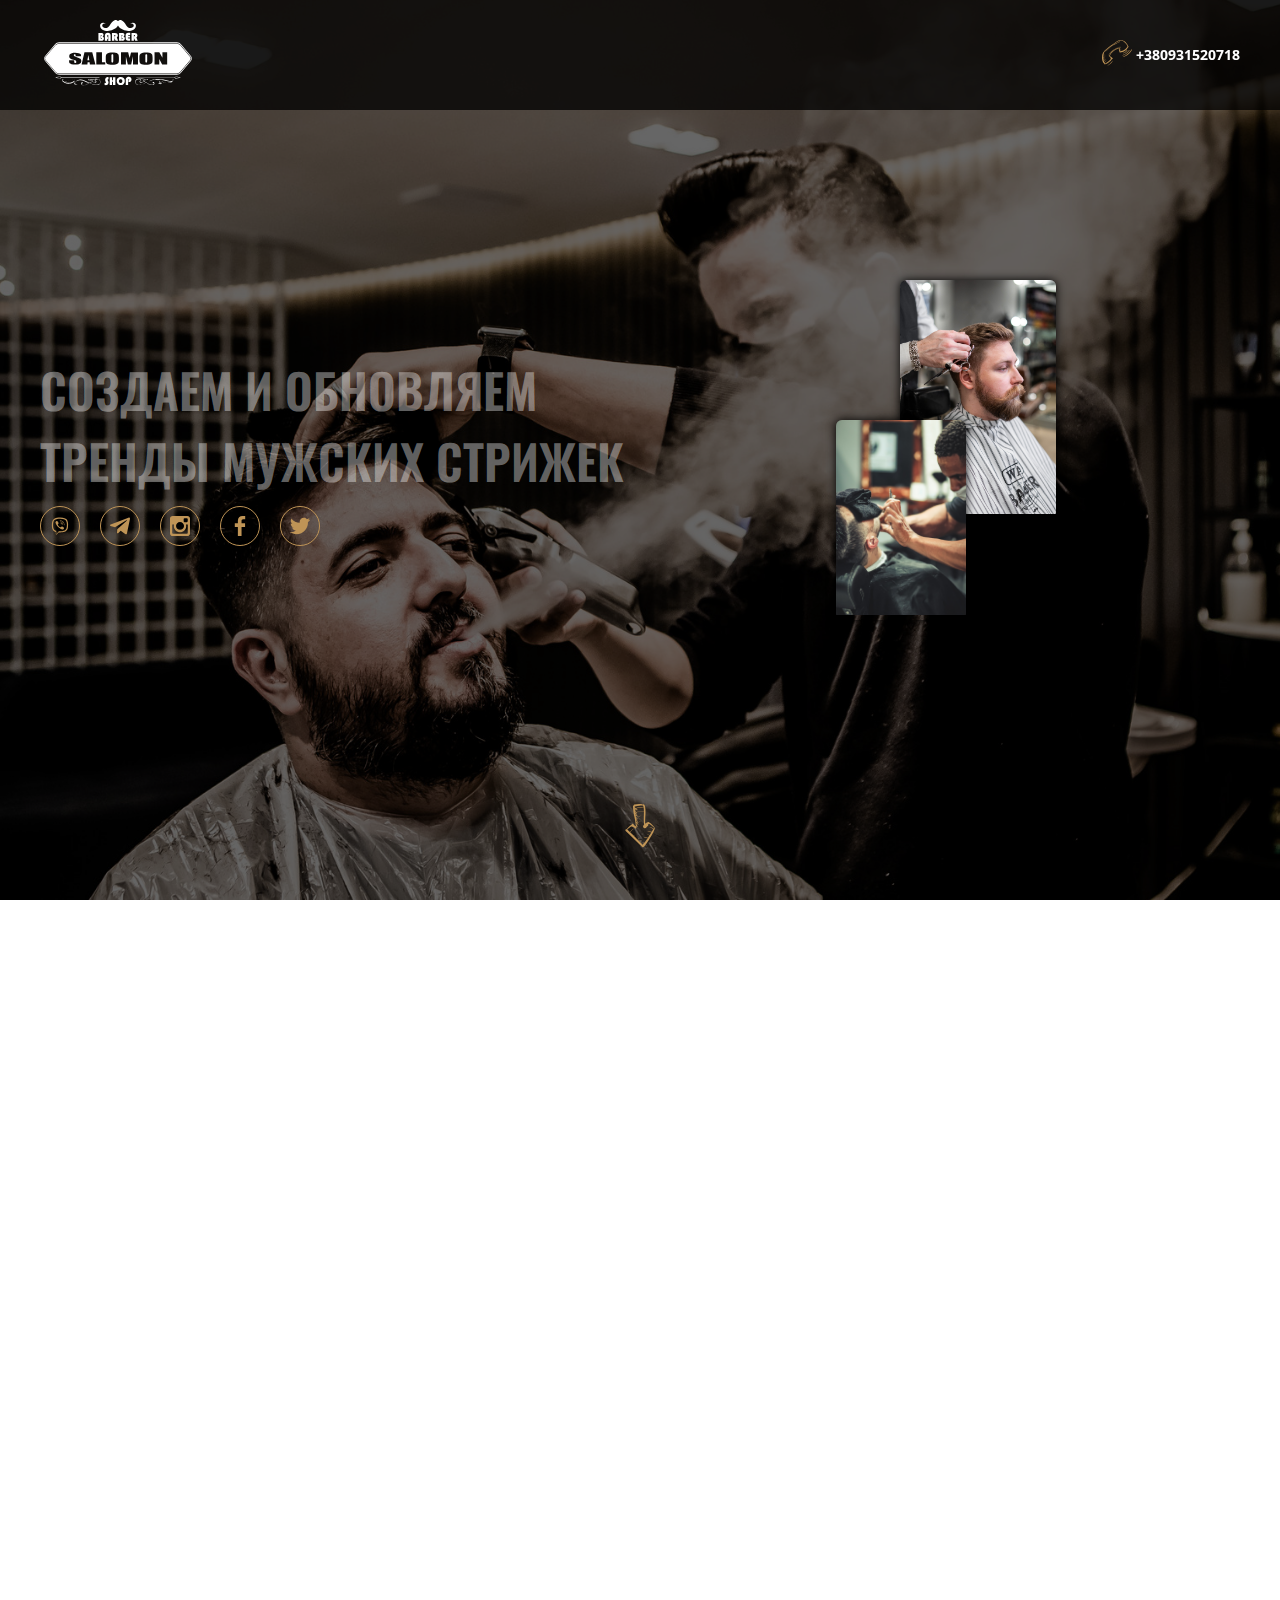
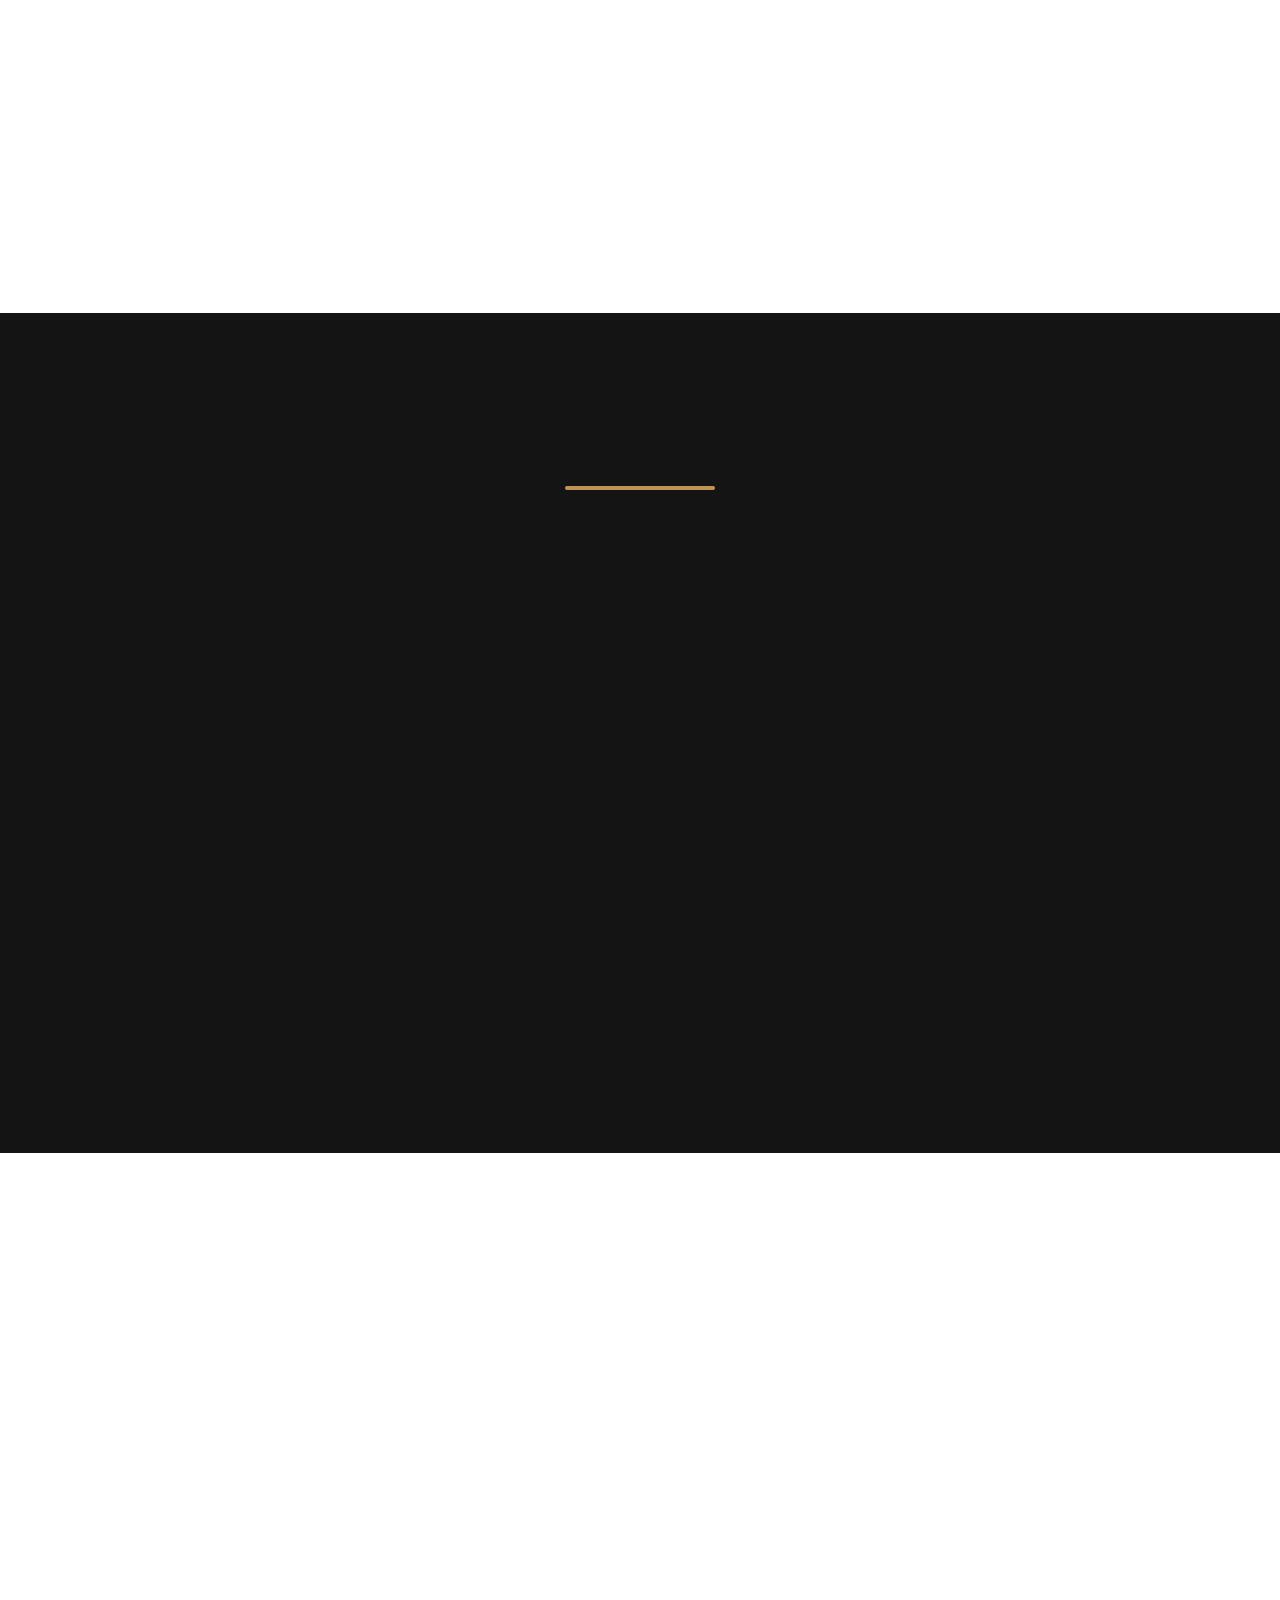
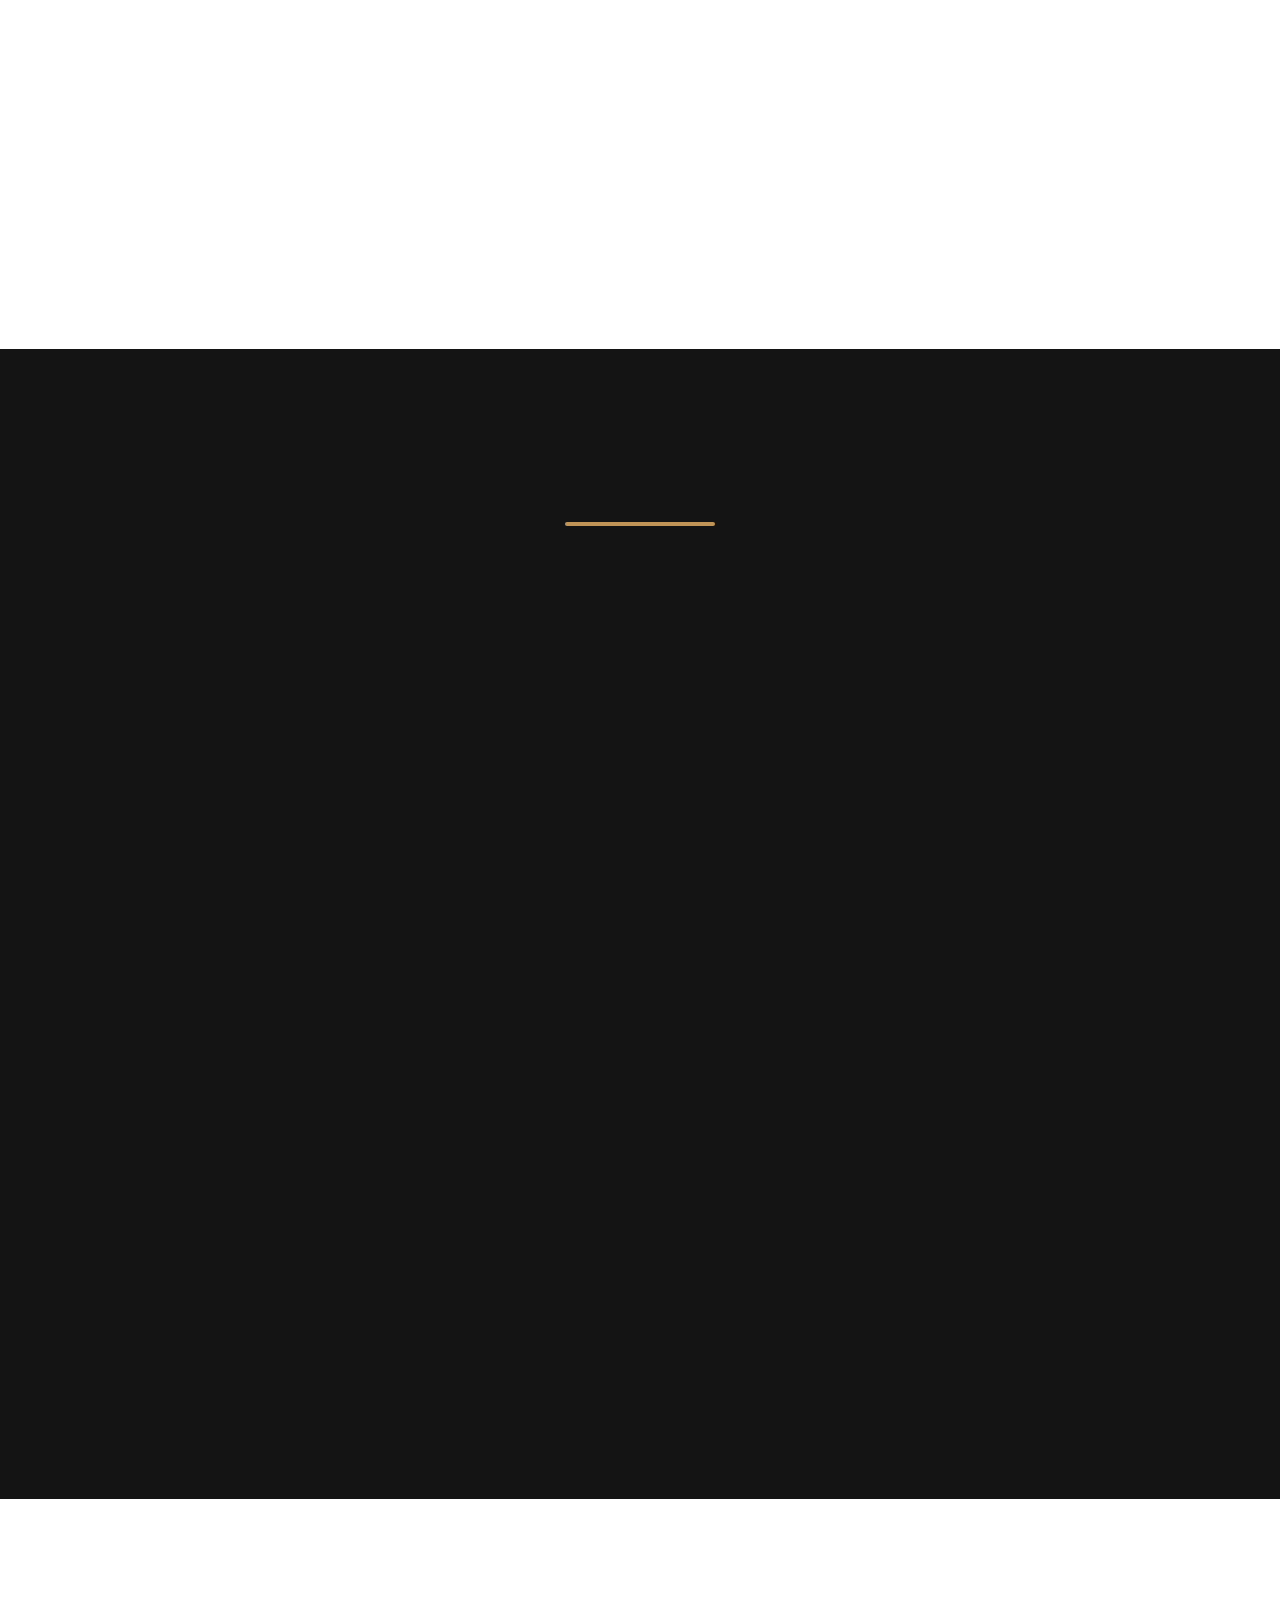
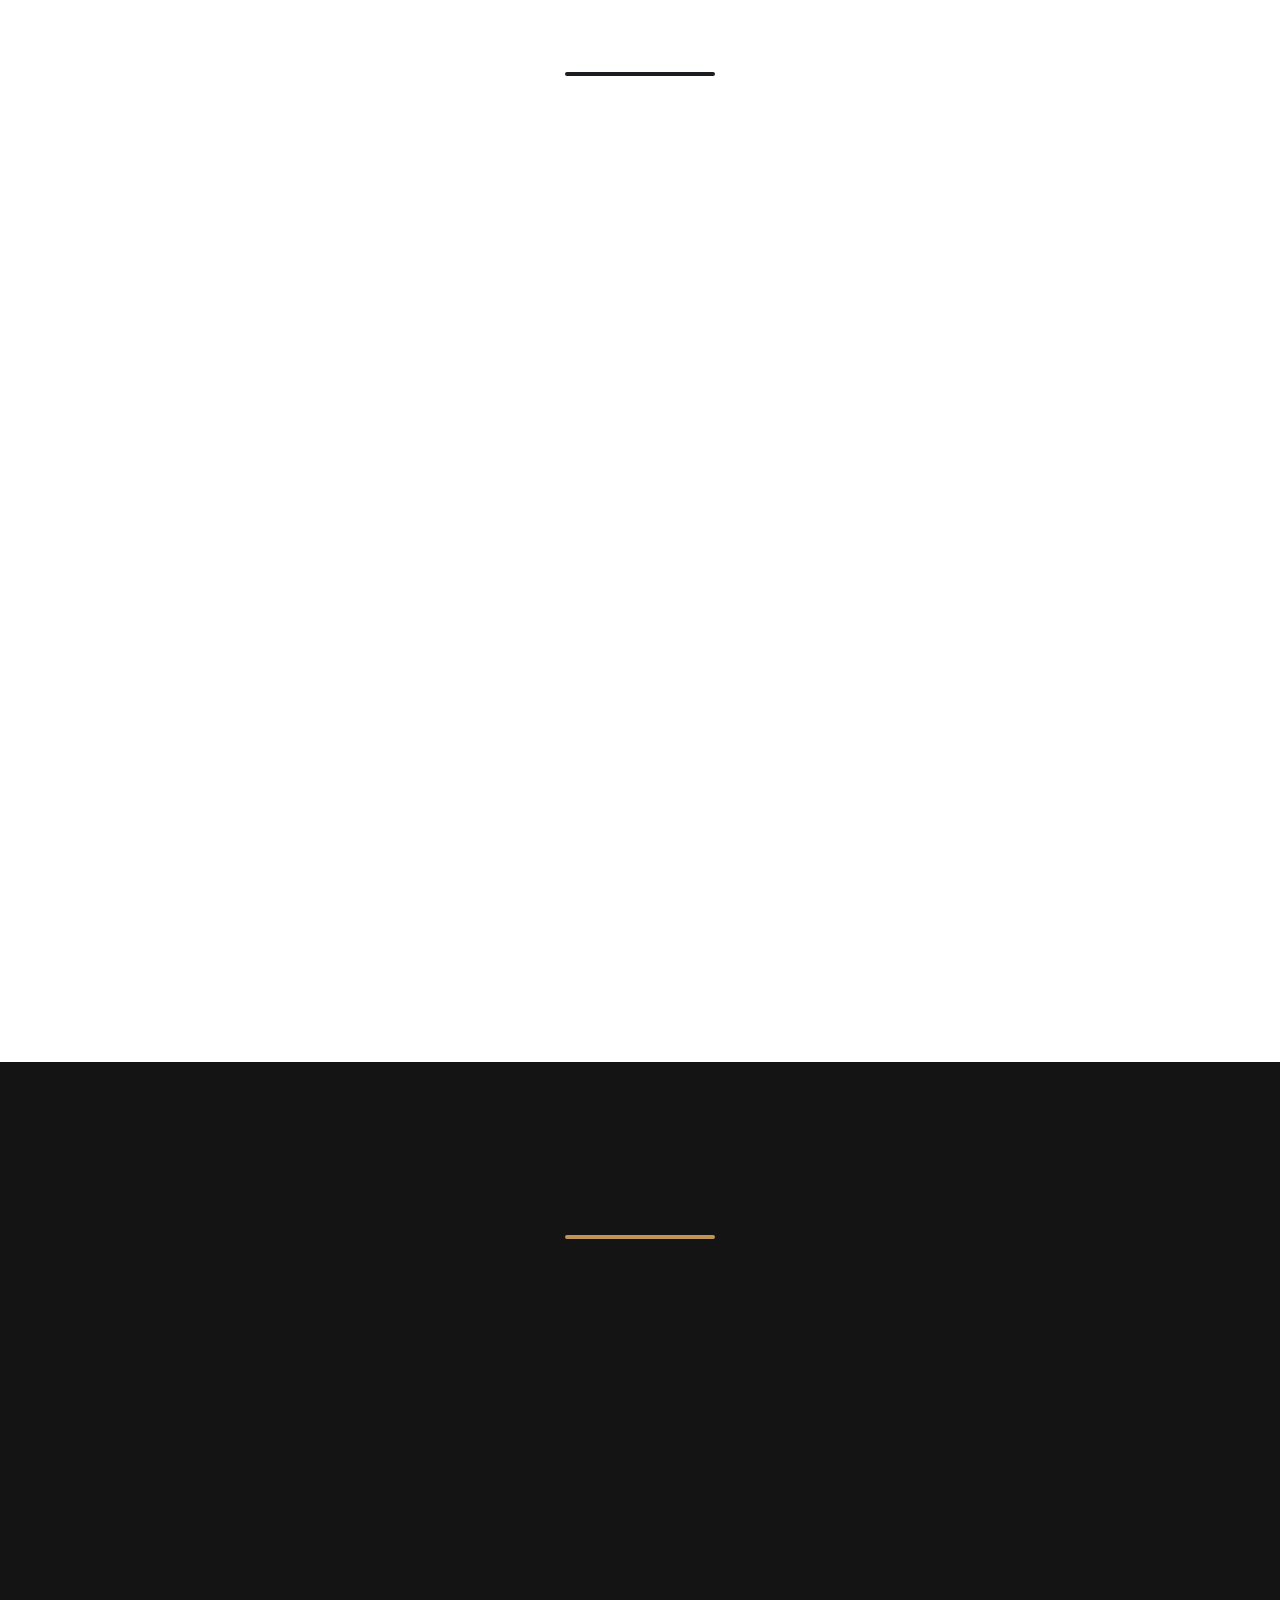
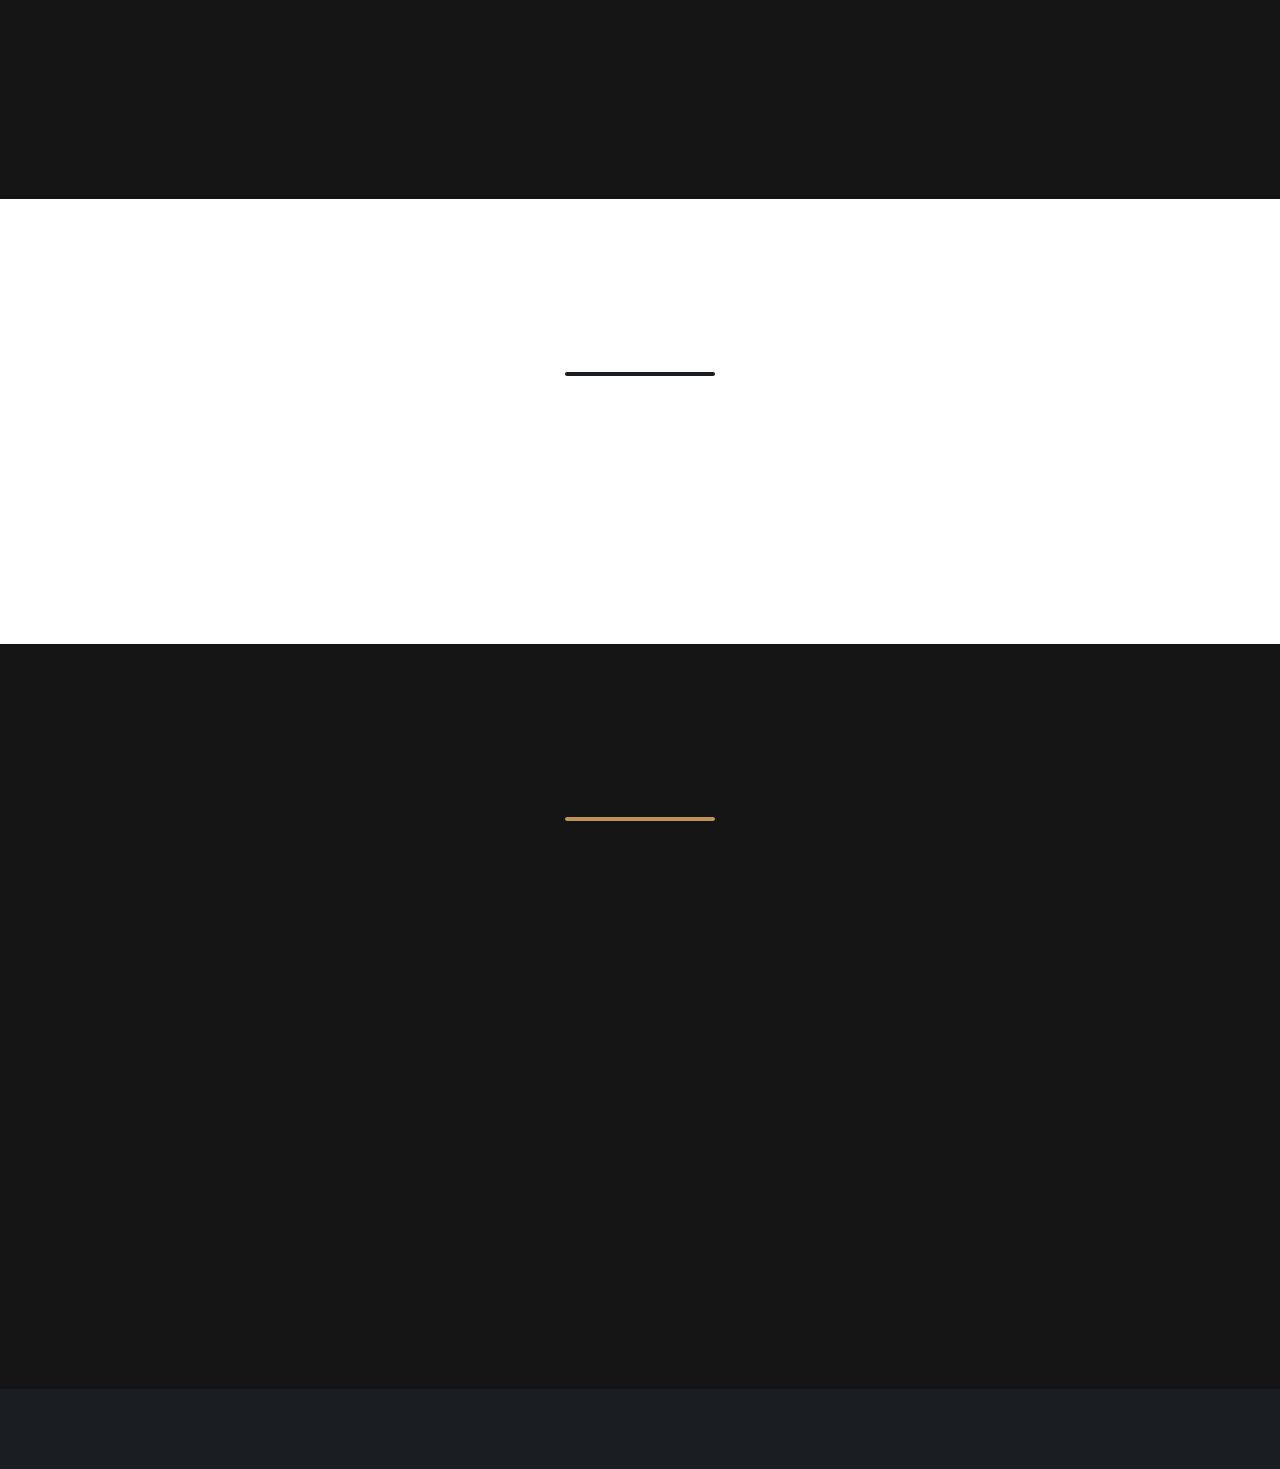
==== commit 3e6294b1: "Add files via upload" ====
--- a/SALOMON/index.html
+++ b/SALOMON/index.html
@@ -188,10 +188,10 @@
             <div class="promo__images-wrapper wow animate__animated animate__fadeIn" data-wow-duration="2s" data-wow-delay="2s">
                 <div class="promo__images">
                     <div class="promo__image">
-                        <img src="../img/Promo-img-1.jpg" alt="">
+                        <img src="img/Promo-img-1.jpg" alt="">
                     </div>
                     <div class="promo__image">
-                        <img src="../img/Promo-img-2.jpg" alt="">
+                        <img src="img/Promo-img-2.jpg" alt="">
                     </div>
                 </div>
             </div>
@@ -925,4 +925,4 @@
 
 </body>
 
-</html>
+</html>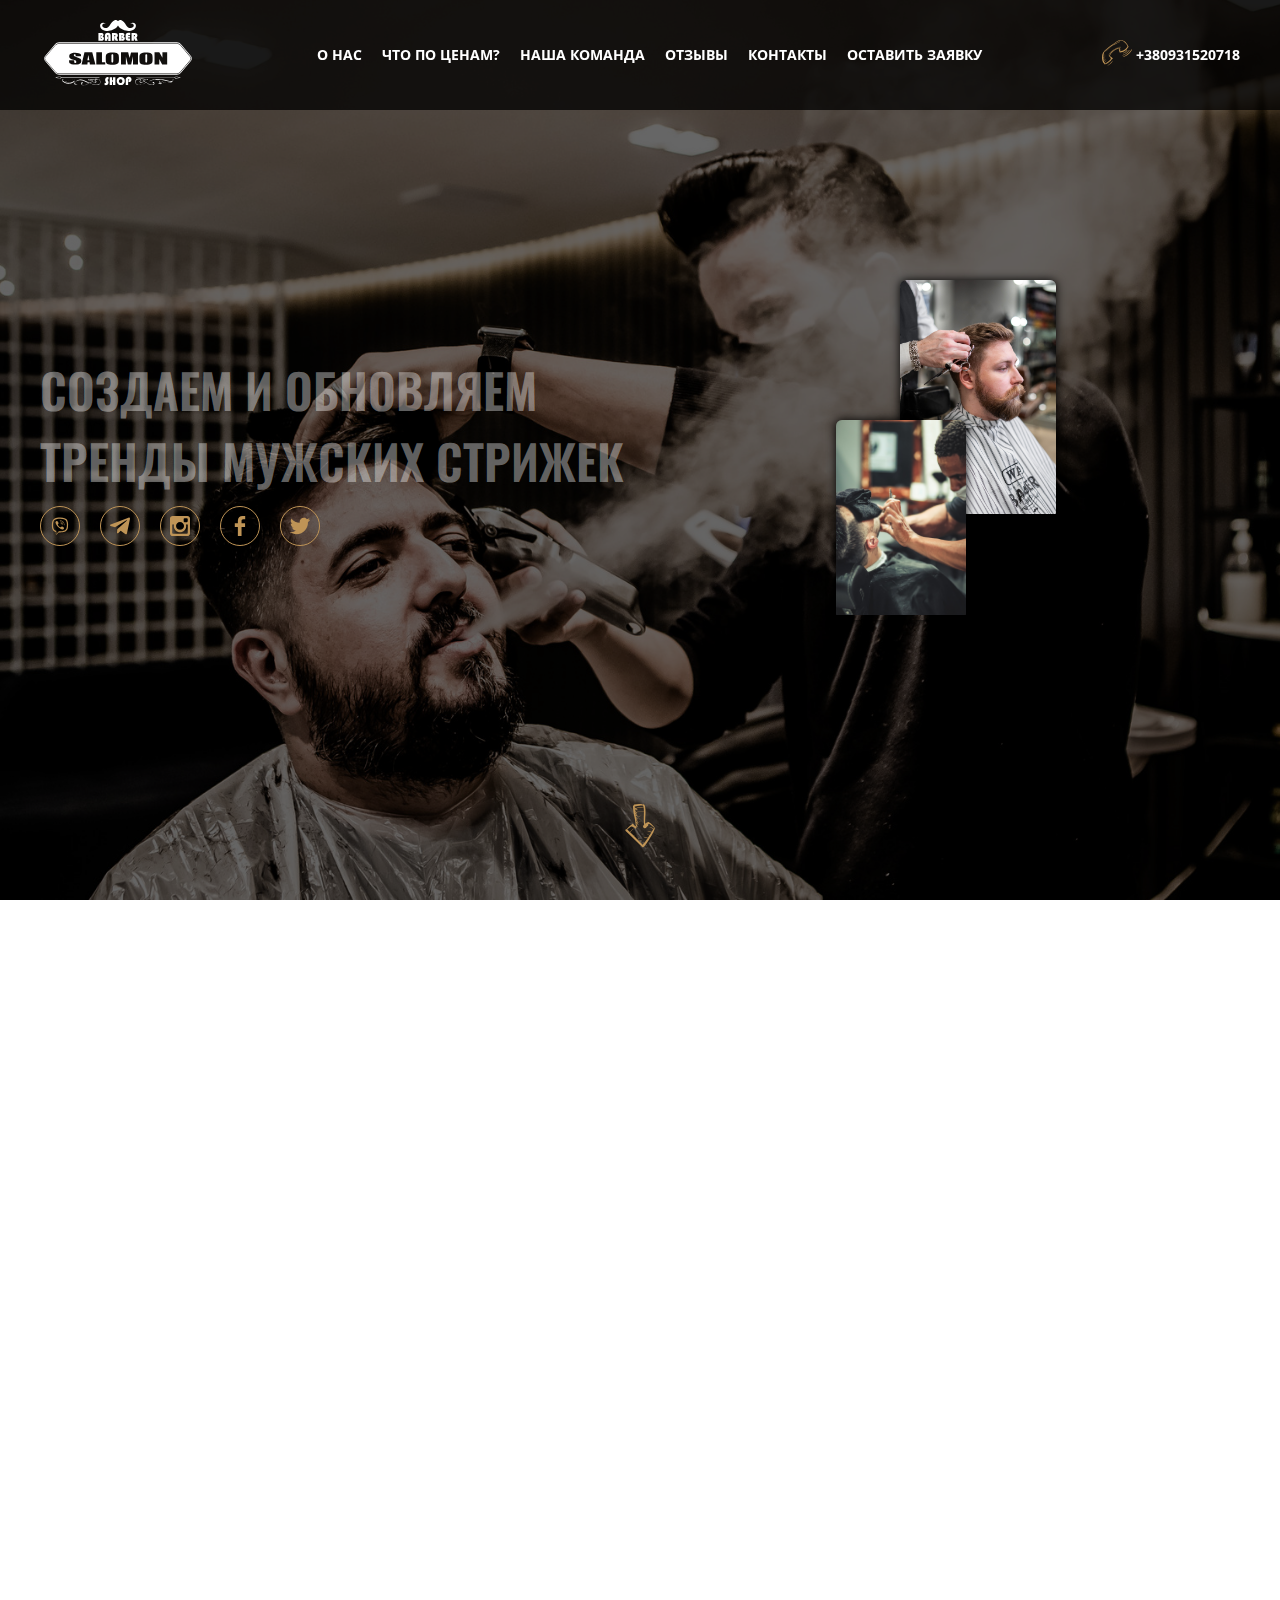
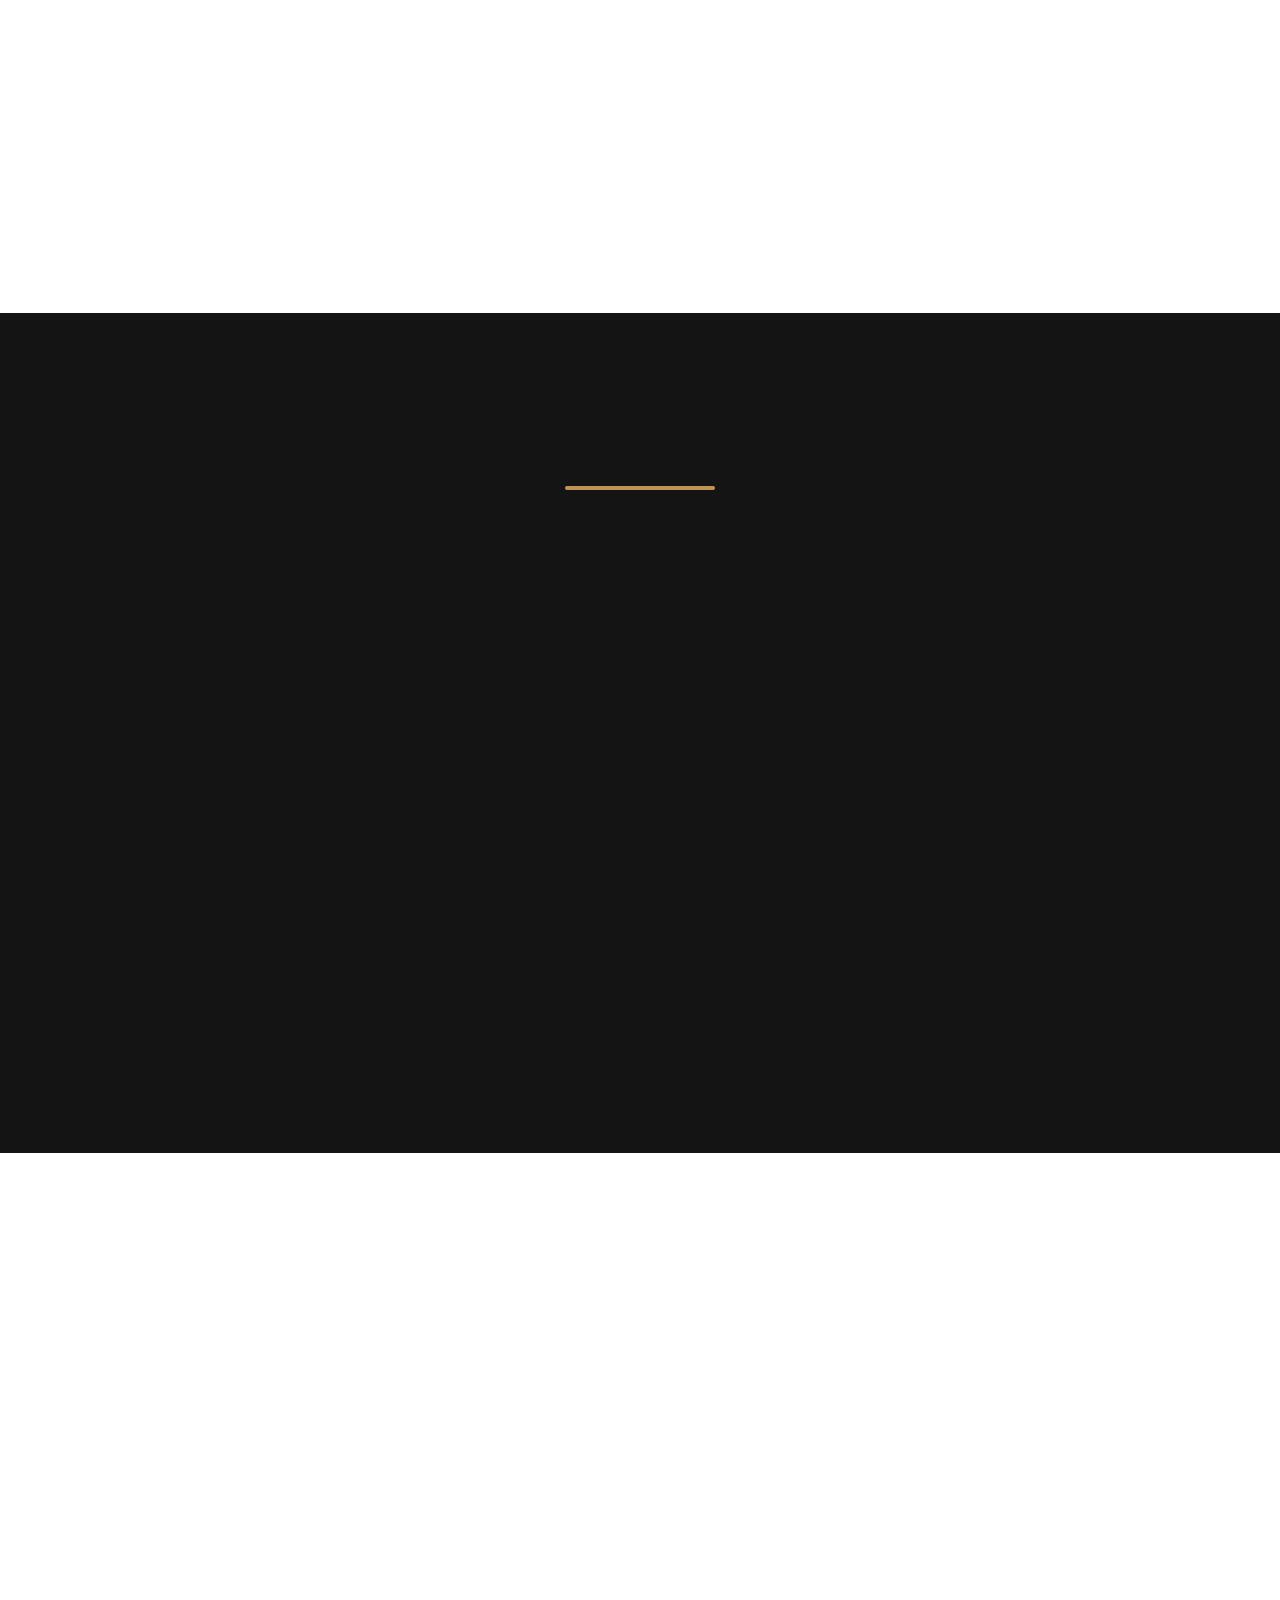
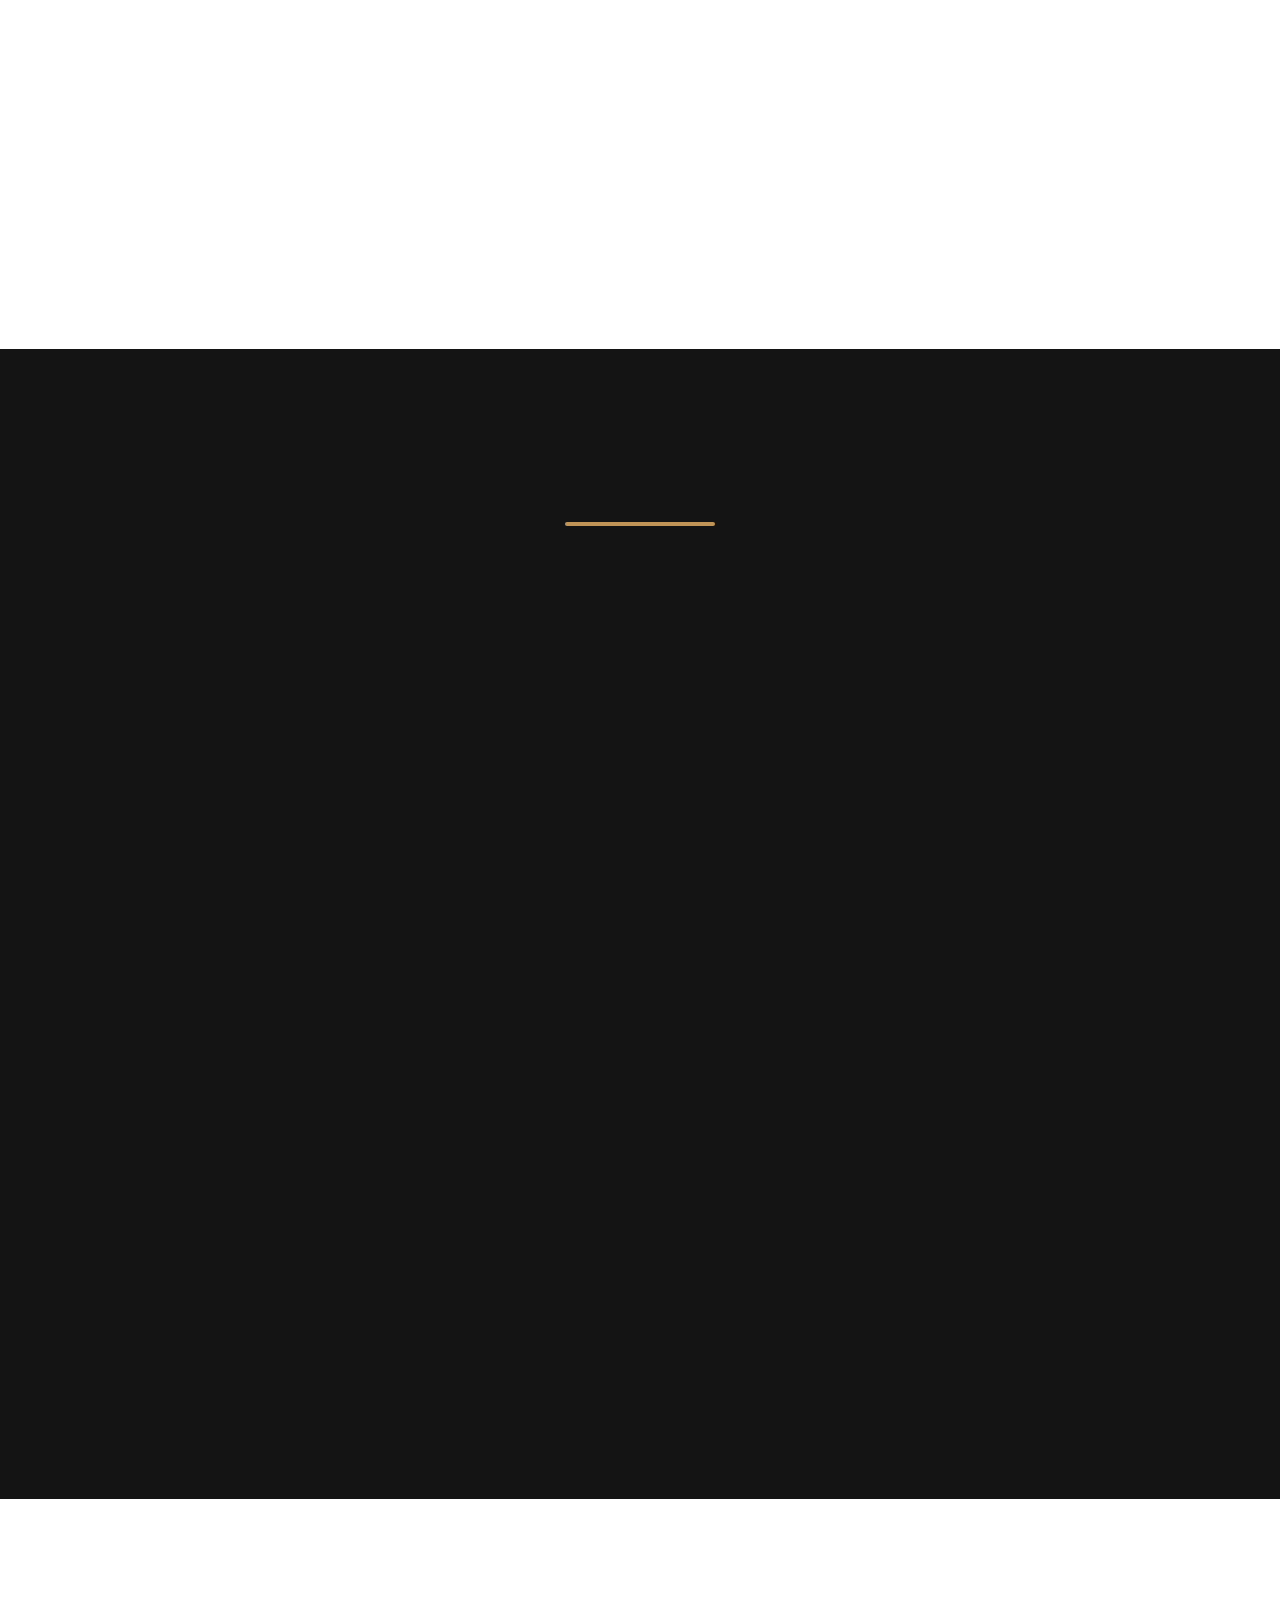
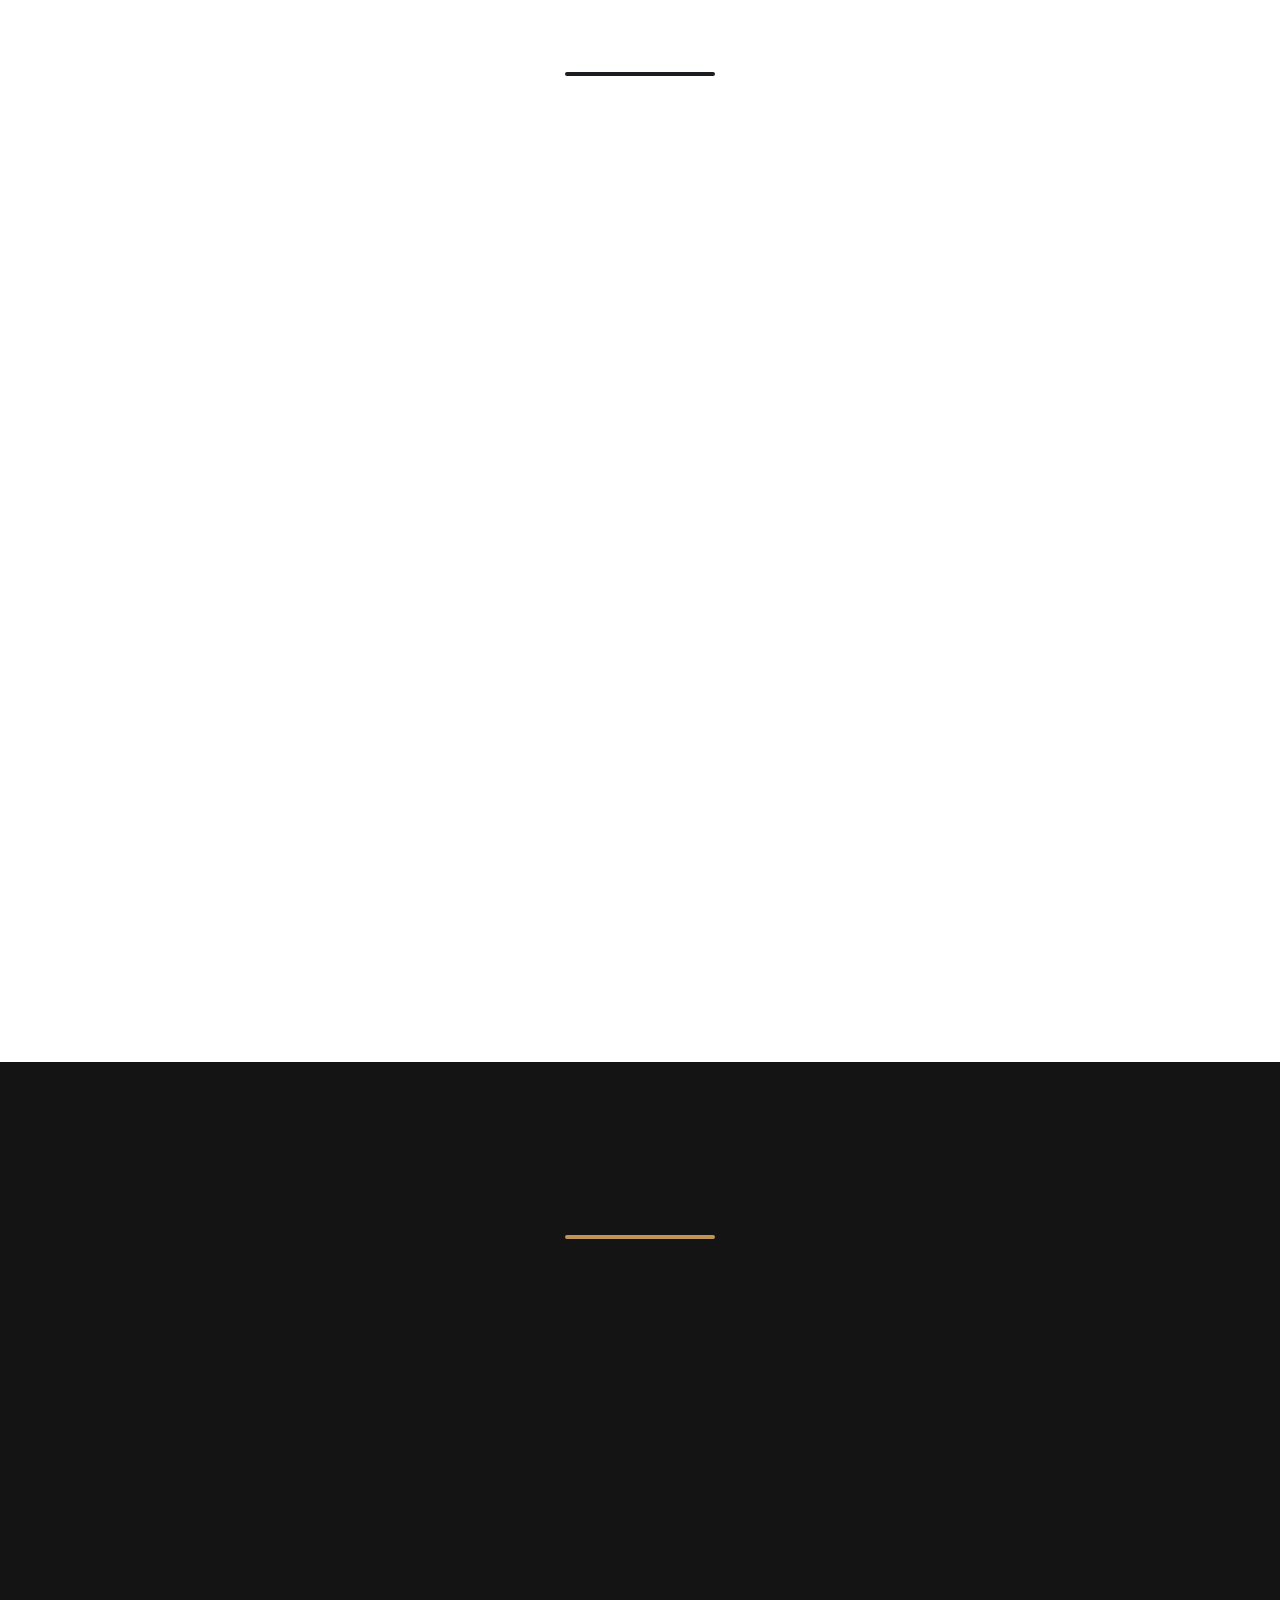
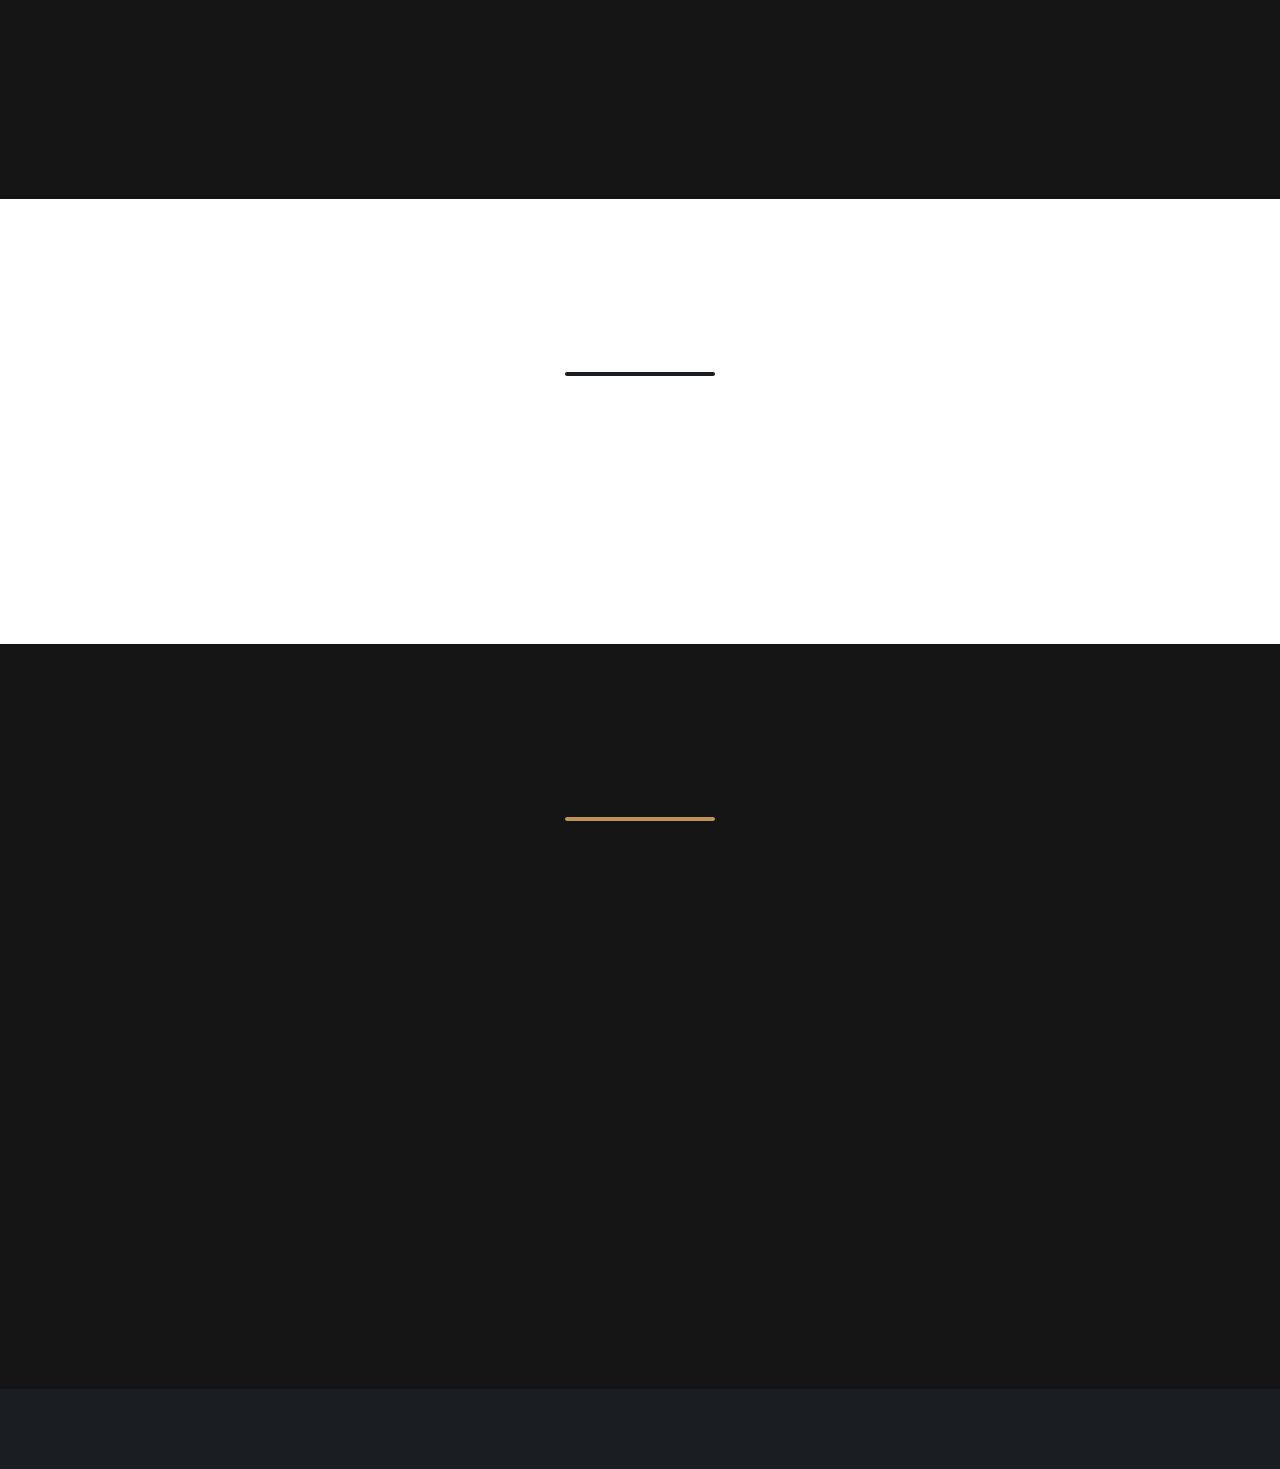
==== commit 15057839: "Add files via upload" ====
--- a/SALOMON/index.html
+++ b/SALOMON/index.html
@@ -11,7 +11,6 @@
 	<link rel="stylesheet" href="https://unpkg.com/swiper/swiper-bundle.min.css">
 	<link rel="stylesheet" href="css/style.min.css">
 
-	<script defer src="js/wow.min.js"></script>
 	<script defer src="https://unpkg.com/swiper/swiper-bundle.min.js"></script>
 	<script defer src="js/main.min.js"></script>
 </head>
@@ -31,38 +30,32 @@
             </div>
             <nav class="menu">
                 <ul class="menu__list">
-                    <li class="menu__item wow animate__animated animate__bounceInDown" data-wow-duration="1s"
-                        data-wow-delay="0.6s">
+                    <li class="menu__item wow animate__animated animate__bounceInDown" data-wow-duration="1s" data-wow-delay="0.6s">
                         <a class="menu__link" href="#about">
                             О нас
                         </a>
                     </li>
-                    <li class="menu__item wow animate__animated animate__bounceInDown" data-wow-duration="1s"
-                        data-wow-delay="0.7s">
+                    <li class="menu__item wow animate__animated animate__bounceInDown" data-wow-duration="1s" data-wow-delay="0.7s">
                         <a class="menu__link" href="#price">
                             Что по ценам?
                         </a>
                     </li>
-                    <li class="menu__item wow animate__animated animate__bounceInDown" data-wow-duration="1s"
-                        data-wow-delay="0.8s">
+                    <li class="menu__item wow animate__animated animate__bounceInDown" data-wow-duration="1s" data-wow-delay="0.8s">
                         <a class="menu__link" href="#team">
                             Наша команда
                         </a>
                     </li>
-                    <li class="menu__item wow animate__animated animate__bounceInDown" data-wow-duration="1s"
-                        data-wow-delay="0.9s">
+                    <li class="menu__item wow animate__animated animate__bounceInDown" data-wow-duration="1s" data-wow-delay="0.9s">
                         <a class="menu__link" href="#reviews">
                             отзывы
                         </a>
                     </li>
-                    <li class="menu__item wow animate__animated animate__bounceInDown" data-wow-duration="1s"
-                        data-wow-delay="1s">
+                    <li class="menu__item wow animate__animated animate__bounceInDown" data-wow-duration="1s" data-wow-delay="1s">
                         <a class="menu__link" href="#contacts">
                             контакты
                         </a>
                     </li>
-                    <li class="menu__item wow animate__animated animate__bounceInDown" data-wow-duration="1s"
-                        data-wow-delay="1.1s">
+                    <li class="menu__item wow animate__animated animate__bounceInDown" data-wow-duration="1s" data-wow-delay="1.1s">
                         <a class="menu__link" href="#request">
                             Оставить заявку
                         </a>
@@ -817,19 +810,18 @@
             data-wow-delay="0s">Оставьте Вашу заявку</h2>
         <div class="divider"></div>
 
-        <form class="request__form wow animate__animated animate__flipInX" data-wow-duration="1s" data-wow-delay="0.6s"
-            action="#">
+        <form class="request__form wow animate__animated animate__flipInX" data-wow-duration="1s" data-wow-delay="0.6s">
             <div class="request__form-input-wrapper">
                 <label class="visually-hidden" for="name">Ваше имя</label>
-                <input class="request__form-input" type="text" id="name" name="name" placeholder="Ваше имя...">
+                <input value="" class="request__form-input field" type="text" id="name" name="name" placeholder="Ваше имя...">
                 <label class="visually-hidden" for="email">Ваш Email</label>
-                <input class="request__form-input" type="email" id="email" name="email" placeholder="Email...">
+                <input value="" class="request__form-input field" type="email" id="email" name="email" placeholder="Email...">
                 <label class="visually-hidden" for="phone">Ваш номер телефона</label>
-                <input class="request__form-input" type="number" id="phone" name="phone"
+                <input value="" class="request__form-input field" type="number" id="phone" name="phone"
                     placeholder="Ваш номер телефона...">
             </div>
             <textarea class="request__form-textarea" name="textarea" id="textarea"></textarea>
-            <input class="visually-hidden request__checkbox" type="checkbox" id="request__checkbox">
+            <input class="visually-hidden request__checkbox field" type="checkbox" id="request__checkbox">
             <label class="request__checkbox-title" for="request__checkbox">Я согласен с <a class="policy" href="policy.html">условиями использования</a> и на обработку моих персональных данных</label>
             <button class="request__form-btn" type="submit">отправить</button>
         </form>
--- a/SALOMON/css/style.min.css
+++ b/SALOMON/css/style.min.css
@@ -1 +1 @@
-@charset "UTF-8";/*! normalize.css v8.0.1 | MIT License | github.com/necolas/normalize.css */html{line-height:1.15;-webkit-text-size-adjust:100%}body{margin:0}main{display:block}h1{font-size:2em;margin:.67em 0}hr{-webkit-box-sizing:content-box;box-sizing:content-box;height:0;overflow:visible}pre{font-family:monospace,monospace;font-size:1em}a{background-color:transparent}abbr[title]{border-bottom:none;text-decoration:underline;-webkit-text-decoration:underline dotted;text-decoration:underline dotted}b,strong{font-weight:bolder}code,kbd,samp{font-family:monospace,monospace;font-size:1em}small{font-size:80%}sub,sup{font-size:75%;line-height:0;position:relative;vertical-align:baseline}sub{bottom:-.25em}sup{top:-.5em}img{border-style:none}button,input,optgroup,select,textarea{font-family:inherit;font-size:100%;line-height:1.15;margin:0}button,input{overflow:visible}button,select{text-transform:none}[type=button],[type=reset],[type=submit],button{-webkit-appearance:button}[type=button]::-moz-focus-inner,[type=reset]::-moz-focus-inner,[type=submit]::-moz-focus-inner,button::-moz-focus-inner{border-style:none;padding:0}[type=button]:-moz-focusring,[type=reset]:-moz-focusring,[type=submit]:-moz-focusring,button:-moz-focusring{outline:1px dotted ButtonText}fieldset{padding:.35em .75em .625em}legend{-webkit-box-sizing:border-box;box-sizing:border-box;color:inherit;display:table;max-width:100%;padding:0;white-space:normal}progress{vertical-align:baseline}textarea{overflow:auto}[type=checkbox],[type=radio]{-webkit-box-sizing:border-box;box-sizing:border-box;padding:0}[type=number]::-webkit-inner-spin-button,[type=number]::-webkit-outer-spin-button{height:auto}[type=search]{-webkit-appearance:textfield;outline-offset:-2px}[type=search]::-webkit-search-decoration{-webkit-appearance:none}::-webkit-file-upload-button{-webkit-appearance:button;font:inherit}details{display:block}summary{display:list-item}template{display:none}[hidden]{display:none}html{font-size:100%}:root{--animate-duration:1s;--animate-delay:1s;--animate-repeat:1}.animate__animated{-webkit-animation-duration:1s;animation-duration:1s;-webkit-animation-duration:var(--animate-duration);animation-duration:var(--animate-duration);-webkit-animation-fill-mode:both;animation-fill-mode:both}@-webkit-keyframes bounceInDown{60%,75%,90%,from,to{-webkit-animation-timing-function:cubic-bezier(.215,.61,.355,1);animation-timing-function:cubic-bezier(.215,.61,.355,1)}0%{opacity:0;-webkit-transform:translate3d(0,-3000px,0) scaleY(3);transform:translate3d(0,-3000px,0) scaleY(3)}60%{opacity:1;-webkit-transform:translate3d(0,25px,0) scaleY(.9);transform:translate3d(0,25px,0) scaleY(.9)}75%{-webkit-transform:translate3d(0,-10px,0) scaleY(.95);transform:translate3d(0,-10px,0) scaleY(.95)}90%{-webkit-transform:translate3d(0,5px,0) scaleY(.985);transform:translate3d(0,5px,0) scaleY(.985)}to{-webkit-transform:translate3d(0,0,0);transform:translate3d(0,0,0)}}@keyframes bounceInDown{60%,75%,90%,from,to{-webkit-animation-timing-function:cubic-bezier(.215,.61,.355,1);animation-timing-function:cubic-bezier(.215,.61,.355,1)}0%{opacity:0;-webkit-transform:translate3d(0,-3000px,0) scaleY(3);transform:translate3d(0,-3000px,0) scaleY(3)}60%{opacity:1;-webkit-transform:translate3d(0,25px,0) scaleY(.9);transform:translate3d(0,25px,0) scaleY(.9)}75%{-webkit-transform:translate3d(0,-10px,0) scaleY(.95);transform:translate3d(0,-10px,0) scaleY(.95)}90%{-webkit-transform:translate3d(0,5px,0) scaleY(.985);transform:translate3d(0,5px,0) scaleY(.985)}to{-webkit-transform:translate3d(0,0,0);transform:translate3d(0,0,0)}}.animate__bounceInDown{-webkit-animation-name:bounceInDown;animation-name:bounceInDown}@-webkit-keyframes backInDown{0%{opacity:.7;-webkit-transform:translateY(-1200px) scale(.7);transform:translateY(-1200px) scale(.7)}80%{opacity:.7;-webkit-transform:translateY(0) scale(.7);transform:translateY(0) scale(.7)}100%{opacity:1;-webkit-transform:scale(1);transform:scale(1)}}@keyframes backInDown{0%{opacity:.7;-webkit-transform:translateY(-1200px) scale(.7);transform:translateY(-1200px) scale(.7)}80%{opacity:.7;-webkit-transform:translateY(0) scale(.7);transform:translateY(0) scale(.7)}100%{opacity:1;-webkit-transform:scale(1);transform:scale(1)}}.animate__backInDown{-webkit-animation-name:backInDown;animation-name:backInDown}@-webkit-keyframes backInUp{0%{opacity:.7;-webkit-transform:translateY(1200px) scale(.7);transform:translateY(1200px) scale(.7)}80%{opacity:.7;-webkit-transform:translateY(0) scale(.7);transform:translateY(0) scale(.7)}100%{opacity:1;-webkit-transform:scale(1);transform:scale(1)}}@keyframes backInUp{0%{opacity:.7;-webkit-transform:translateY(1200px) scale(.7);transform:translateY(1200px) scale(.7)}80%{opacity:.7;-webkit-transform:translateY(0) scale(.7);transform:translateY(0) scale(.7)}100%{opacity:1;-webkit-transform:scale(1);transform:scale(1)}}.animate__backInUp{-webkit-animation-name:backInUp;animation-name:backInUp}@-webkit-keyframes fadeIn{from{opacity:0}to{opacity:1}}@keyframes fadeIn{from{opacity:0}to{opacity:1}}.animate__fadeIn{-webkit-animation-name:fadeIn;animation-name:fadeIn}@-webkit-keyframes flipInX{from{opacity:0;-webkit-transform:perspective(400px) rotate3d(1,0,0,90deg);transform:perspective(400px) rotate3d(1,0,0,90deg);-webkit-animation-timing-function:ease-in;animation-timing-function:ease-in}40%{-webkit-transform:perspective(400px) rotate3d(1,0,0,-20deg);transform:perspective(400px) rotate3d(1,0,0,-20deg);-webkit-animation-timing-function:ease-in;animation-timing-function:ease-in}60%{opacity:1;-webkit-transform:perspective(400px) rotate3d(1,0,0,10deg);transform:perspective(400px) rotate3d(1,0,0,10deg)}80%{-webkit-transform:perspective(400px) rotate3d(1,0,0,-5deg);transform:perspective(400px) rotate3d(1,0,0,-5deg)}to{-webkit-transform:perspective(400px);transform:perspective(400px)}}@keyframes flipInX{from{opacity:0;-webkit-transform:perspective(400px) rotate3d(1,0,0,90deg);transform:perspective(400px) rotate3d(1,0,0,90deg);-webkit-animation-timing-function:ease-in;animation-timing-function:ease-in}40%{-webkit-transform:perspective(400px) rotate3d(1,0,0,-20deg);transform:perspective(400px) rotate3d(1,0,0,-20deg);-webkit-animation-timing-function:ease-in;animation-timing-function:ease-in}60%{opacity:1;-webkit-transform:perspective(400px) rotate3d(1,0,0,10deg);transform:perspective(400px) rotate3d(1,0,0,10deg)}80%{-webkit-transform:perspective(400px) rotate3d(1,0,0,-5deg);transform:perspective(400px) rotate3d(1,0,0,-5deg)}to{-webkit-transform:perspective(400px);transform:perspective(400px)}}.animate__flipInX{-webkit-backface-visibility:visible!important;backface-visibility:visible!important;-webkit-animation-name:flipInX;animation-name:flipInX}@-webkit-keyframes lightSpeedInRight{from{opacity:0;-webkit-transform:translate3d(100%,0,0) skewX(-30deg);transform:translate3d(100%,0,0) skewX(-30deg)}60%{opacity:1;-webkit-transform:skewX(20deg);transform:skewX(20deg)}80%{-webkit-transform:skewX(-5deg);transform:skewX(-5deg)}to{-webkit-transform:translate3d(0,0,0);transform:translate3d(0,0,0)}}@keyframes lightSpeedInRight{from{opacity:0;-webkit-transform:translate3d(100%,0,0) skewX(-30deg);transform:translate3d(100%,0,0) skewX(-30deg)}60%{opacity:1;-webkit-transform:skewX(20deg);transform:skewX(20deg)}80%{-webkit-transform:skewX(-5deg);transform:skewX(-5deg)}to{-webkit-transform:translate3d(0,0,0);transform:translate3d(0,0,0)}}.animate__lightSpeedInRight{-webkit-animation-name:lightSpeedInRight;animation-name:lightSpeedInRight;-webkit-animation-timing-function:ease-out;animation-timing-function:ease-out}@-webkit-keyframes lightSpeedInLeft{from{opacity:0;-webkit-transform:translate3d(-100%,0,0) skewX(30deg);transform:translate3d(-100%,0,0) skewX(30deg)}60%{opacity:1;-webkit-transform:skewX(-20deg);transform:skewX(-20deg)}80%{-webkit-transform:skewX(5deg);transform:skewX(5deg)}to{-webkit-transform:translate3d(0,0,0);transform:translate3d(0,0,0)}}@keyframes lightSpeedInLeft{from{opacity:0;-webkit-transform:translate3d(-100%,0,0) skewX(30deg);transform:translate3d(-100%,0,0) skewX(30deg)}60%{opacity:1;-webkit-transform:skewX(-20deg);transform:skewX(-20deg)}80%{-webkit-transform:skewX(5deg);transform:skewX(5deg)}to{-webkit-transform:translate3d(0,0,0);transform:translate3d(0,0,0)}}.animate__lightSpeedInLeft{-webkit-animation-name:lightSpeedInLeft;animation-name:lightSpeedInLeft;-webkit-animation-timing-function:ease-out;animation-timing-function:ease-out}@-webkit-keyframes rubberBand{from{-webkit-transform:scale3d(1,1,1);transform:scale3d(1,1,1)}30%{-webkit-transform:scale3d(1.25,.75,1);transform:scale3d(1.25,.75,1)}40%{-webkit-transform:scale3d(.75,1.25,1);transform:scale3d(.75,1.25,1)}50%{-webkit-transform:scale3d(1.15,.85,1);transform:scale3d(1.15,.85,1)}65%{-webkit-transform:scale3d(.95,1.05,1);transform:scale3d(.95,1.05,1)}75%{-webkit-transform:scale3d(1.05,.95,1);transform:scale3d(1.05,.95,1)}to{-webkit-transform:scale3d(1,1,1);transform:scale3d(1,1,1)}}@keyframes rubberBand{from{-webkit-transform:scale3d(1,1,1);transform:scale3d(1,1,1)}30%{-webkit-transform:scale3d(1.25,.75,1);transform:scale3d(1.25,.75,1)}40%{-webkit-transform:scale3d(.75,1.25,1);transform:scale3d(.75,1.25,1)}50%{-webkit-transform:scale3d(1.15,.85,1);transform:scale3d(1.15,.85,1)}65%{-webkit-transform:scale3d(.95,1.05,1);transform:scale3d(.95,1.05,1)}75%{-webkit-transform:scale3d(1.05,.95,1);transform:scale3d(1.05,.95,1)}to{-webkit-transform:scale3d(1,1,1);transform:scale3d(1,1,1)}}.animate__rubberBand{-webkit-animation-name:rubberBand;animation-name:rubberBand}@-webkit-keyframes flip{from{-webkit-transform:perspective(400px) scale3d(1,1,1) translate3d(0,0,0) rotate3d(0,1,0,-360deg);transform:perspective(400px) scale3d(1,1,1) translate3d(0,0,0) rotate3d(0,1,0,-360deg);-webkit-animation-timing-function:ease-out;animation-timing-function:ease-out}40%{-webkit-transform:perspective(400px) scale3d(1,1,1) translate3d(0,0,150px) rotate3d(0,1,0,-190deg);transform:perspective(400px) scale3d(1,1,1) translate3d(0,0,150px) rotate3d(0,1,0,-190deg);-webkit-animation-timing-function:ease-out;animation-timing-function:ease-out}50%{-webkit-transform:perspective(400px) scale3d(1,1,1) translate3d(0,0,150px) rotate3d(0,1,0,-170deg);transform:perspective(400px) scale3d(1,1,1) translate3d(0,0,150px) rotate3d(0,1,0,-170deg);-webkit-animation-timing-function:ease-in;animation-timing-function:ease-in}80%{-webkit-transform:perspective(400px) scale3d(.95,.95,.95) translate3d(0,0,0) rotate3d(0,1,0,0deg);transform:perspective(400px) scale3d(.95,.95,.95) translate3d(0,0,0) rotate3d(0,1,0,0deg);-webkit-animation-timing-function:ease-in;animation-timing-function:ease-in}to{-webkit-transform:perspective(400px) scale3d(1,1,1) translate3d(0,0,0) rotate3d(0,1,0,0deg);transform:perspective(400px) scale3d(1,1,1) translate3d(0,0,0) rotate3d(0,1,0,0deg);-webkit-animation-timing-function:ease-in;animation-timing-function:ease-in}}@keyframes flip{from{-webkit-transform:perspective(400px) scale3d(1,1,1) translate3d(0,0,0) rotate3d(0,1,0,-360deg);transform:perspective(400px) scale3d(1,1,1) translate3d(0,0,0) rotate3d(0,1,0,-360deg);-webkit-animation-timing-function:ease-out;animation-timing-function:ease-out}40%{-webkit-transform:perspective(400px) scale3d(1,1,1) translate3d(0,0,150px) rotate3d(0,1,0,-190deg);transform:perspective(400px) scale3d(1,1,1) translate3d(0,0,150px) rotate3d(0,1,0,-190deg);-webkit-animation-timing-function:ease-out;animation-timing-function:ease-out}50%{-webkit-transform:perspective(400px) scale3d(1,1,1) translate3d(0,0,150px) rotate3d(0,1,0,-170deg);transform:perspective(400px) scale3d(1,1,1) translate3d(0,0,150px) rotate3d(0,1,0,-170deg);-webkit-animation-timing-function:ease-in;animation-timing-function:ease-in}80%{-webkit-transform:perspective(400px) scale3d(.95,.95,.95) translate3d(0,0,0) rotate3d(0,1,0,0deg);transform:perspective(400px) scale3d(.95,.95,.95) translate3d(0,0,0) rotate3d(0,1,0,0deg);-webkit-animation-timing-function:ease-in;animation-timing-function:ease-in}to{-webkit-transform:perspective(400px) scale3d(1,1,1) translate3d(0,0,0) rotate3d(0,1,0,0deg);transform:perspective(400px) scale3d(1,1,1) translate3d(0,0,0) rotate3d(0,1,0,0deg);-webkit-animation-timing-function:ease-in;animation-timing-function:ease-in}}.animate__animated.animate__flip{-webkit-backface-visibility:visible;backface-visibility:visible;-webkit-animation-name:flip;animation-name:flip}@-webkit-keyframes bounce{20%,53%,from,to{-webkit-transform:translate3d(0,0,0);transform:translate3d(0,0,0);-webkit-animation-timing-function:cubic-bezier(.215,.61,.355,1);animation-timing-function:cubic-bezier(.215,.61,.355,1)}40%,43%{-webkit-transform:translate3d(0,-30px,0) scaleY(1.1);transform:translate3d(0,-30px,0) scaleY(1.1);-webkit-animation-timing-function:cubic-bezier(.755,.05,.855,.06);animation-timing-function:cubic-bezier(.755,.05,.855,.06)}70%{-webkit-transform:translate3d(0,-15px,0) scaleY(1.05);transform:translate3d(0,-15px,0) scaleY(1.05);-webkit-animation-timing-function:cubic-bezier(.755,.05,.855,.06);animation-timing-function:cubic-bezier(.755,.05,.855,.06)}80%{-webkit-transition-timing-function:cubic-bezier(.215,.61,.355,1);transition-timing-function:cubic-bezier(.215,.61,.355,1);-webkit-transform:translate3d(0,0,0) scaleY(.95);transform:translate3d(0,0,0) scaleY(.95)}90%{-webkit-transform:translate3d(0,-4px,0) scaleY(1.02);transform:translate3d(0,-4px,0) scaleY(1.02)}}@keyframes bounce{20%,53%,from,to{-webkit-transform:translate3d(0,0,0);transform:translate3d(0,0,0);-webkit-animation-timing-function:cubic-bezier(.215,.61,.355,1);animation-timing-function:cubic-bezier(.215,.61,.355,1)}40%,43%{-webkit-transform:translate3d(0,-30px,0) scaleY(1.1);transform:translate3d(0,-30px,0) scaleY(1.1);-webkit-animation-timing-function:cubic-bezier(.755,.05,.855,.06);animation-timing-function:cubic-bezier(.755,.05,.855,.06)}70%{-webkit-transform:translate3d(0,-15px,0) scaleY(1.05);transform:translate3d(0,-15px,0) scaleY(1.05);-webkit-animation-timing-function:cubic-bezier(.755,.05,.855,.06);animation-timing-function:cubic-bezier(.755,.05,.855,.06)}80%{-webkit-transition-timing-function:cubic-bezier(.215,.61,.355,1);-o-transition-timing-function:cubic-bezier(.215,.61,.355,1);transition-timing-function:cubic-bezier(.215,.61,.355,1);-webkit-transform:translate3d(0,0,0) scaleY(.95);transform:translate3d(0,0,0) scaleY(.95)}90%{-webkit-transform:translate3d(0,-4px,0) scaleY(1.02);transform:translate3d(0,-4px,0) scaleY(1.02)}}.animate__bounce{-webkit-transform-origin:center bottom;-ms-transform-origin:center bottom;transform-origin:center bottom;-webkit-animation-name:bounce;animation-name:bounce}@-webkit-keyframes rattling{0%{-webkit-transform:scale(1) rotate(0);transform:scale(1) rotate(0)}25%{-webkit-transform:scale(1.1) rotate(-10deg);transform:scale(1.1) rotate(-10deg)}50%{-webkit-transform:scale(1.2) rotate(0);transform:scale(1.2) rotate(0)}75%{-webkit-transform:scale(1.1) rotate(10deg);transform:scale(1.1) rotate(10deg)}100%{-webkit-transform:scale(1) rotate(0);transform:scale(1) rotate(0)}}@keyframes rattling{0%{-webkit-transform:scale(1) rotate(0);transform:scale(1) rotate(0)}25%{-webkit-transform:scale(1.1) rotate(-10deg);transform:scale(1.1) rotate(-10deg)}50%{-webkit-transform:scale(1.2) rotate(0);transform:scale(1.2) rotate(0)}75%{-webkit-transform:scale(1.1) rotate(10deg);transform:scale(1.1) rotate(10deg)}100%{-webkit-transform:scale(1) rotate(0);transform:scale(1) rotate(0)}}@-webkit-keyframes scale{0%{-webkit-transform:scale(1);transform:scale(1)}50%{-webkit-transform:scale(1.3);transform:scale(1.3)}100%{-webkit-transform:scale(1);transform:scale(1)}}@keyframes scale{0%{-webkit-transform:scale(1);transform:scale(1)}50%{-webkit-transform:scale(1.3);transform:scale(1.3)}100%{-webkit-transform:scale(1);transform:scale(1)}}@-webkit-keyframes rightToLeft{0%{-webkit-transform:translateX(0);transform:translateX(0)}25%{-webkit-transform:translateX(10%);transform:translateX(10%)}50%{-webkit-transform:translateX(-10%);transform:translateX(-10%)}100%{-webkit-transform:translateX(0);transform:translateX(0)}}@keyframes rightToLeft{0%{-webkit-transform:translateX(0);transform:translateX(0)}25%{-webkit-transform:translateX(10%);transform:translateX(10%)}50%{-webkit-transform:translateX(-10%);transform:translateX(-10%)}100%{-webkit-transform:translateX(0);transform:translateX(0)}}*,::after,::before{-webkit-box-sizing:border-box;box-sizing:border-box;padding:0;margin:0}body{font-family:"Open Sans",sans-serif;font-size:14px;font-weight:400;line-height:171.42857%;color:#1a1d21}body._lock{overflow:hidden}a{font-family:"Open Sans",sans-serif;color:inherit;text-decoration:none}ol,ul{list-style:none}h1,h2,h3,h4,h5,h6{margin:0}input::-webkit-inner-spin-button,input::-webkit-outer-spin-button{-webkit-appearance:none;margin:0}input[type=number]{-moz-appearance:textfield}.visually-hidden{position:absolute;width:1px;height:1px;margin:-1px;clip:rect(0 0 0 0)}.wrapper{display:-webkit-box;display:-ms-flexbox;display:flex;-webkit-box-orient:vertical;-webkit-box-direction:normal;-ms-flex-direction:column;flex-direction:column;width:100%;min-height:100vh;overflow:hidden}.footer{margin-top:auto}.container{max-width:1230px;padding:0 15px;margin:0 auto}.section{padding:100px 0}.title{font-family:Oswald,sans-serif;font-weight:600;text-transform:uppercase}.subtitle{display:block;max-width:780px;margin:0 auto 50px;font-weight:400;line-height:135.71429%;color:#1a1d21;text-align:center;text-transform:uppercase}.section-title{position:relative;width:-webkit-max-content;width:-moz-max-content;width:max-content;max-width:60%;padding:0 56px;margin:0 auto 20px;font-size:36px;line-height:147.22222%;text-align:center}.section-title::after,.section-title::before{position:absolute;top:34%;width:32px;height:20px;content:""}.section-title::before{left:0;background:url(../img/icons/scissors-l.svg) center center/cover no-repeat}.section-title::after{right:0;background:url(../img/icons/scissors-r.svg) center center/cover no-repeat}.divider{position:relative;width:150px;height:4px;margin:0 auto 50px;background:#bf9456;border-radius:4px}.divider-dark{background:#1a1d21}.social-networks{display:-webkit-box;display:-ms-flexbox;display:flex;-webkit-box-align:center;-ms-flex-align:center;align-items:center}.social-networks__item+.social-networks__item{margin-left:20px}.social-networks__link{display:-webkit-box;display:-ms-flexbox;display:flex;-webkit-box-align:center;-ms-flex-align:center;align-items:center;-webkit-box-pack:center;-ms-flex-pack:center;justify-content:center;width:40px;height:40px;border:1px solid #bf9456;border-radius:100%;-webkit-transition:all .2s ease-in;-o-transition:all .2s ease-in;transition:all .2s ease-in}.social-networks__icon{max-width:20px;max-height:20px}.social-networks__icon path{fill:#bf9456;-webkit-transition:all .2s ease-in;-o-transition:all .2s ease-in;transition:all .2s ease-in}.policy{color:#4848ff;text-decoration:underline}button{font-family:inherit;cursor:pointer;border:none}.btn__burger{z-index:99;display:-webkit-box;display:-ms-flexbox;display:flex;-webkit-box-orient:vertical;-webkit-box-direction:normal;-ms-flex-direction:column;flex-direction:column;-webkit-box-align:end;-ms-flex-align:end;align-items:flex-end;-webkit-box-pack:justify;-ms-flex-pack:justify;justify-content:space-between;width:36px;height:20px;cursor:pointer;background-color:transparent;-webkit-transition:-webkit-transform .4s ease-in-out;transition:-webkit-transform .4s ease-in-out;-o-transition:transform .4s ease-in-out;transition:transform .4s ease-in-out;transition:transform .4s ease-in-out,-webkit-transform .4s ease-in-out}.btn__burger span{display:block;width:30px;height:3px;background:#fff}.btn__burger span.burger--long{width:36px}.btn__burger--active{-webkit-transform:rotate(360deg);-ms-transform:rotate(360deg);transform:rotate(360deg)}.header{position:fixed;left:50%;z-index:100;width:100%;padding-top:20px;padding-bottom:20px;font-family:Montserrat,sans-serif;font-size:14px;font-weight:700;line-height:121.42857%;color:#fff;text-transform:uppercase;background-color:rgba(0,0,0,.75);-webkit-transform:translateX(-50%);-ms-transform:translateX(-50%);transform:translateX(-50%)}.header__wrapper{display:-webkit-box;display:-ms-flexbox;display:flex;-webkit-box-align:center;-ms-flex-align:center;align-items:center;-webkit-box-pack:justify;-ms-flex-pack:justify;justify-content:space-between}.header__phone-link{display:-webkit-box;display:-ms-flexbox;display:flex;-webkit-box-align:center;-ms-flex-align:center;align-items:center;-webkit-transition:all .2s ease-in;-o-transition:all .2s ease-in;transition:all .2s ease-in}.header__phone-icon{width:30px;height:30px;margin-right:4px;-webkit-transition:all .2s ease-in;-o-transition:all .2s ease-in;transition:all .2s ease-in}.header__phone-icon>path{fill:#bf9456}.logo__link{display:inline-block;width:156px;height:66px}.logo__img{width:100%;height:100%}.menu__list{display:-webkit-box;display:-ms-flexbox;display:flex;-webkit-box-align:center;-ms-flex-align:center;align-items:center;-webkit-box-pack:justify;-ms-flex-pack:justify;justify-content:space-between}.menu__item+.menu__item{margin-left:20px}.menu__link{-webkit-transition:all .2s ease-in;-o-transition:all .2s ease-in;transition:all .2s ease-in}.promo{background:#323232 url(../img/bg.jpg) center center/cover no-repeat fixed;position:relative;width:100%;height:100%}.promo::before{position:absolute;top:0;right:0;bottom:0;left:0;content:"";background:rgba(0,0,0,.6)}.promo__wrapper{position:relative;display:-webkit-box;display:-ms-flexbox;display:flex;-webkit-box-align:center;-ms-flex-align:center;align-items:center;height:100vh}.promo__images-wrapper{position:absolute;top:50%;right:100px;width:220px;height:340px;margin-right:84px;-webkit-transform:translateY(-50%);-ms-transform:translateY(-50%);transform:translateY(-50%)}.promo__image{position:absolute;overflow:hidden;border-radius:6px;-webkit-box-shadow:0 0 10px #000;box-shadow:0 0 10px #000}.promo__image img{width:100%;height:100%;-o-object-fit:cover;object-fit:cover}.promo__image:nth-child(1){top:0;right:0;max-width:156px;max-height:238px}.promo__image:nth-child(2){bottom:0;left:0;max-width:130px;max-height:200px}.promo__content{max-width:592px}.promo__title{margin-bottom:10px;font-size:48px;line-height:148.4375%;color:rgba(255,255,255,.4)}.promo__btn{position:absolute;bottom:5%;left:50%;background-color:transparent;-webkit-transform:translateX(-50%);-ms-transform:translateX(-50%);transform:translateX(-50%)}.promo__btn-icon{width:30px;height:44px;-webkit-animation:scale infinite 3s ease-in-out;animation:scale infinite 3s ease-in-out}.promo__btn-icon path{fill:#bf9456}.about__title{margin-bottom:50px}.about__wrapper{display:-webkit-box;display:-ms-flexbox;display:flex;-webkit-box-pack:space-evenly;-ms-flex-pack:space-evenly;justify-content:space-evenly}.about__image{-webkit-box-flex:0;-ms-flex:0 1 37%;flex:0 1 37%;max-height:674px}.about__img{width:100%;height:100%;-o-object-fit:cover;object-fit:cover;overflow:hidden;border-radius:34px;-webkit-box-shadow:0 0 10px #000;box-shadow:0 0 10px #000}.about__content{-webkit-box-flex:0;-ms-flex:0 1 50%;flex:0 1 50%}.about__content-title{position:relative;max-width:450px;padding-bottom:12px;margin-bottom:26px;font-size:24px;line-height:150%;text-transform:none}.about__content-title::before{position:absolute;bottom:0;left:0;width:150px;height:4px;content:"";background:#1a1d21;border-radius:4px}.about__content-text{max-height:528px;margin-bottom:60px;overflow:hidden;text-align:justify;-o-text-overflow:ellipsis;text-overflow:ellipsis}.about__content-text p+p{margin-top:20px}.about__content-link{position:relative;display:block;width:-webkit-max-content;width:-moz-max-content;width:max-content;padding-right:40px;margin:0 auto;font-size:18px;font-weight:600;line-height:138.88889%;text-transform:uppercase}.about__content-link::after{position:absolute;top:50%;right:0;width:30px;height:20px;content:"";background:url(../img/icons/arrow.svg) center center/cover no-repeat;-webkit-transform:translateY(-50%);-ms-transform:translateY(-50%);transform:translateY(-50%)}.price{background:#323232 url(../img/bg-2.jpg) center center/cover no-repeat fixed;position:relative;width:100%;height:100%}.price::before{position:absolute;top:0;right:0;bottom:0;left:0;content:"";background:rgba(0,0,0,.6)}.price__title{color:#fff}.price__list{position:relative;font-size:24px;font-weight:400;line-height:136.11111%;color:#fff;text-transform:uppercase}.price__item{display:-webkit-box;display:-ms-flexbox;display:flex;-webkit-box-align:center;-ms-flex-align:center;align-items:center;-webkit-box-pack:justify;-ms-flex-pack:justify;justify-content:space-between}.price__item+.price__item{margin-top:36px}.price__item-price{margin-left:20px;white-space:nowrap}.work{padding-bottom:70px}.work__list{display:-webkit-box;display:-ms-flexbox;display:flex;-ms-flex-wrap:wrap;flex-wrap:wrap;-webkit-box-pack:justify;-ms-flex-pack:justify;justify-content:space-between;padding:0 40px}.work__item-content{-webkit-box-flex:1;-ms-flex:1 1 auto;flex:1 1 auto;height:100%;padding:40px 20px;color:#fff;background-color:rgba(0,0,0,.75)}.work__item-title{margin-bottom:20px;font-weight:700;text-transform:uppercase}.work__item-divider{width:80px;height:2px;margin-bottom:20px;margin-left:auto;background:#fff;border-radius:1px}.work__item-text{font-weight:400;line-height:135.71429%}.work__item-image{display:-webkit-box;display:-ms-flexbox;display:flex;-webkit-box-flex:1;-ms-flex:1 0 33.333%;flex:1 0 33.333%;-webkit-box-align:center;-ms-flex-align:center;align-items:center;-webkit-box-pack:center;-ms-flex-pack:center;justify-content:center;height:100%;background-color:#2a3c55}.work__item-icon{width:100%;max-width:100px;height:100%;max-height:100px}.work__item{display:-webkit-box;display:-ms-flexbox;display:flex;-webkit-box-flex:0;-ms-flex:0 1 48.6%;flex:0 1 48.6%;margin-bottom:30px;overflow:hidden}.work__item:nth-child(2n+1){text-align:right;border-top-left-radius:10px;border-bottom-left-radius:10px}.work__item:nth-child(2n){text-align:left;border-top-right-radius:10px;border-bottom-right-radius:10px}.work__item:nth-child(2n) .work__item-content{-webkit-box-ordinal-group:3;-ms-flex-order:2;order:2}.work__item:nth-child(2n) .work__item-content .work__item-divider{margin-right:auto;margin-left:0}.work__item:nth-child(2n) .work__item-image{-webkit-box-ordinal-group:2;-ms-flex-order:1;order:1}.team{color:#fff;text-align:center;background:#323232 url(../img/bg-3.jpg) center center/cover no-repeat fixed;position:relative;width:100%;height:100%}.team::before{position:absolute;top:0;right:0;bottom:0;left:0;content:"";background:rgba(0,0,0,.6)}.team-slider__container{position:relative}.team-slider__image{max-width:450px;max-height:676px;margin:0 auto 36px}.team-slider__img{width:100%;height:100%;-o-object-fit:cover;object-fit:cover;overflow:hidden;border-radius:36px;-webkit-box-shadow:0 0 10px #000;box-shadow:0 0 10px #000}.team-slider__title{margin-bottom:4px;font-family:Oswald,sans-serif;font-size:24px;font-weight:700;line-height:150%;text-transform:uppercase}.team-slider__desc{max-width:750px;padding:0 10px;margin:0 auto;font-size:18px;font-weight:400;line-height:133.33333%}.team-slider__btn{position:absolute;top:40%;z-index:5;width:46px;height:32px;-webkit-transition:all .2s ease-in;-o-transition:all .2s ease-in;transition:all .2s ease-in;-webkit-transform:translateY(-50%);-ms-transform:translateY(-50%);transform:translateY(-50%)}.team-slider__btn--prev{left:10%;background:url(../img/icons/arrow-l.svg) center center/cover no-repeat}.team-slider__btn--next{right:10%;background:url(../img/icons/arrow-r.svg) center center/cover no-repeat}.reviews__list{display:-webkit-box;display:-ms-flexbox;display:flex;-webkit-box-orient:vertical;-webkit-box-direction:normal;-ms-flex-direction:column;flex-direction:column;-webkit-box-pack:justify;-ms-flex-pack:justify;justify-content:space-between;padding:0 60px}.reviews__item{display:-webkit-box;display:-ms-flexbox;display:flex;-webkit-box-align:center;-ms-flex-align:center;align-items:center;width:72%;padding:20px 20px;border:2px solid #1a1d21;border-radius:10px}.reviews__item+.reviews__item{margin-top:30px}.reviews__item:nth-child(2n){margin-left:auto}.reviews__name{margin-bottom:20px}.reviews__divider{width:80px;height:2px;margin-bottom:20px;background-color:#1a1d21}.reviews__avatar{-ms-flex-negative:0;flex-shrink:0;width:134px;height:134px;margin-right:20px;overflow:hidden;border-radius:100%}.reviews__img{width:100%;height:100%;-o-object-fit:cover;object-fit:cover}.reviews__text{font-weight:400;line-height:135.71429%}.reviews__text p+p{margin-top:10px}.contact{color:#fff;background:#323232 url(../img/bg-4.jpg) center center/cover no-repeat fixed;position:relative;width:100%;height:100%}.contact::before{position:absolute;top:0;right:0;bottom:0;left:0;content:"";background:rgba(0,0,0,.6)}.contact__wrapper{position:relative;display:-webkit-box;display:-ms-flexbox;display:flex;-webkit-box-align:center;-ms-flex-align:center;align-items:center;-ms-flex-pack:distribute;justify-content:space-around}.contact__item,.contact__item-link{display:-webkit-box;display:-ms-flexbox;display:flex;-webkit-box-align:center;-ms-flex-align:center;align-items:center}.contact__item+.contact__item{margin-top:40px}.contact__item-link{-webkit-transition:all .2s ease-in;-o-transition:all .2s ease-in;transition:all .2s ease-in}.contact__item-image{max-width:50px;max-height:50px;margin-right:28px;-webkit-transform:scale(1.2);-ms-transform:scale(1.2);transform:scale(1.2);-webkit-animation:rattling 6s linear infinite;animation:rattling 6s linear infinite}.contact__item-image svg{width:100%;height:100%}.contact__item-image svg path{fill:#bf9456}.contact__item-text{font-family:Oswald,sans-serif;font-size:18px;font-style:normal;font-weight:700;line-height:150%;text-transform:uppercase}.contact__map{width:100%;max-width:612px;height:408px;overflow:hidden;border-radius:34px;-webkit-box-shadow:0 0 10px #000;box-shadow:0 0 10px #000}.contact__map iframe{width:100%;height:100%}.social__list{display:-webkit-box;display:-ms-flexbox;display:flex;-webkit-box-align:center;-ms-flex-align:center;align-items:center;-webkit-box-pack:center;-ms-flex-pack:center;justify-content:center}.social__item{text-align:center}.social__item+.social__item{margin-left:64px}.social__link{-webkit-transition:all .2s ease-in;-o-transition:all .2s ease-in;transition:all .2s ease-in}.social__icon{display:-webkit-box;display:-ms-flexbox;display:flex;-webkit-box-align:center;-ms-flex-align:center;align-items:center;-webkit-box-pack:center;-ms-flex-pack:center;justify-content:center;width:80px;height:80px;margin-bottom:10px;border:1px solid #1a1d21;border-radius:100%;-webkit-transition:all .2s ease-in;-o-transition:all .2s ease-in;transition:all .2s ease-in}.social__icon svg{max-width:40px;max-height:40px}.social__icon svg path{-webkit-transition:all .2s ease-in;-o-transition:all .2s ease-in;transition:all .2s ease-in}.social__name{font-family:Oswald,sans-serif;font-size:18px;font-weight:700;line-height:150%;text-transform:uppercase}.request{color:#fff;background:#323232 url(../img/bg-5.jpg) center center/cover no-repeat fixed;position:relative;width:100%;height:100%}.request::before{position:absolute;top:0;right:0;bottom:0;left:0;content:"";background:rgba(0,0,0,.6)}.request__form{position:relative;width:90%;margin:0 auto}.request__form-input-wrapper{display:-webkit-box;display:-ms-flexbox;display:flex;-webkit-box-align:center;-ms-flex-align:center;align-items:center;-webkit-box-pack:justify;-ms-flex-pack:justify;justify-content:space-between}.request__form-input{-webkit-box-flex:0;-ms-flex:0 1 32%;flex:0 1 32%;height:50px;padding:16px 30px;margin-bottom:30px;color:#fff;background-color:rgba(255,255,255,.2);border:none;border-radius:10px;outline:0;-webkit-box-shadow:0 0 10px #000;box-shadow:0 0 10px #000}.request__form-input::-webkit-input-placeholder{font-weight:400;line-height:135.71429%;color:rgba(255,255,255,.5)}.request__form-input::-moz-placeholder{font-weight:400;line-height:135.71429%;color:rgba(255,255,255,.5)}.request__form-input:-ms-input-placeholder{font-weight:400;line-height:135.71429%;color:rgba(255,255,255,.5)}.request__form-input::-ms-input-placeholder{font-weight:400;line-height:135.71429%;color:rgba(255,255,255,.5)}.request__form-input::placeholder{font-weight:400;line-height:135.71429%;color:rgba(255,255,255,.5)}.request__form-input:focus{background-color:rgba(191,148,86,.2)}.request__form-textarea{width:100%;min-height:216px;max-height:400px;padding:16px 30px;margin-bottom:30px;color:#fff;resize:none;background:rgba(255,255,255,.2) url(../img/textarea-bg.png) center center no-repeat;border:none;border-radius:10px;outline:0;-webkit-box-shadow:0 0 10px #000;box-shadow:0 0 10px #000}.request__form-textarea:focus{background-color:rgba(191,148,86,.2)}.request__form-btn{display:block;max-width:400px;padding:12px 54px;margin-left:auto;font-family:Oswald,sans-serif;font-size:18px;font-weight:700;line-height:150%;color:#fff;text-transform:uppercase;background:#bf9456;border-radius:10px;-webkit-transition:all .2s ease-in;-o-transition:all .2s ease-in;transition:all .2s ease-in;-webkit-box-shadow:0 0 10px #000;box-shadow:0 0 10px #000}.request__checkbox-title{position:relative;display:block;padding-left:30px;margin-bottom:10px}.request__checkbox-title::before{position:absolute;top:50%;left:0;width:20px;height:20px;cursor:pointer;content:"";background-color:#fff;border-radius:100%;-webkit-transform:translateY(-50%);-ms-transform:translateY(-50%);transform:translateY(-50%)}.request__checkbox:checked+.request__checkbox-title::after{position:absolute;top:50%;left:2px;width:16px;height:16px;cursor:pointer;content:"";background-color:#bf9456;border-radius:100%;-webkit-transform:translateY(-50%);-ms-transform:translateY(-50%);transform:translateY(-50%)}.best-barbershop{padding-top:196px}.best-barbershop__text p+p{margin-top:10px}.best-barbershop__swiper2{max-width:800px;height:532px;margin:50px auto 30px}.best-barbershop__swiper2-slide{width:100%;height:100%}.best-barbershop__swiper2-slide img{width:100%;height:100%;-o-object-fit:cover;object-fit:cover}.best-barbershop__swiper{max-height:134px;margin-bottom:50px}.best-barbershop__swiper-slide{height:100%;cursor:pointer}.best-barbershop__swiper-slide img{width:100%;height:100%;-o-object-fit:cover;object-fit:cover}.best-barbershop-slider__btn{position:absolute;top:50%;z-index:5;width:46px;height:32px;-webkit-transform:translateY(-50%);-ms-transform:translateY(-50%);transform:translateY(-50%)}.best-barbershop-slider__btn--prev{left:2%;background:url(../img/icons/arrow-l.svg) center center/cover no-repeat}.best-barbershop-slider__btn--next{right:2%;background:url(../img/icons/arrow-r.svg) center center/cover no-repeat}.footer{padding:20px 0;background:#1a1d21}.footer__wrapper{display:-webkit-box;display:-ms-flexbox;display:flex;-webkit-box-align:center;-ms-flex-align:center;align-items:center;-webkit-box-pack:justify;-ms-flex-pack:justify;justify-content:space-between}.footer__copy{font-family:Oswald,sans-serif;font-size:10px;font-style:normal;font-weight:700;line-height:150%;color:#fff;text-transform:uppercase;letter-spacing:2px}@media (min-width:767.98px){.social-networks__link:focus,.social-networks__link:hover{border-color:#fff;-webkit-animation:rattling 2s linear infinite;animation:rattling 2s linear infinite}.social-networks__link:focus .social-networks__icon path,.social-networks__link:hover .social-networks__icon path{fill:#fff}.btn__burger{display:none}.header__phone-link:focus,.header__phone-link:hover{color:#bf9456}.header__phone-link:focus .header__phone-icon,.header__phone-link:hover .header__phone-icon{-webkit-animation:rattling 1.5s linear infinite;animation:rattling 1.5s linear infinite}.menu__link:focus,.menu__link:hover{color:#bf9456}.about__content-link:focus,.about__content-link:hover{-webkit-animation:rightToLeft 1s ease-in-out;animation:rightToLeft 1s ease-in-out}.team-slider__btn:focus,.team-slider__btn:hover{width:55.2px;height:38.4px}.contact__item-link:focus,.contact__item-link:hover{color:#bf9456}.social__link:focus,.social__link:hover{color:#bf9456}.social__link:focus .social__icon,.social__link:hover .social__icon{border-color:#bf9456;-webkit-animation:rattling 2s infinite linear;animation:rattling 2s infinite linear}.social__link:focus svg path,.social__link:hover svg path{fill:#bf9456}.request__form-btn:focus,.request__form-btn:hover{background-color:#916c37}}@media (max-width:991.98px){.header{padding-top:2px;padding-bottom:2px;font-size:10px}.logo__link{width:100px}.promo__images-wrapper{right:0}.promo__content{max-width:440px}.promo__title{margin-bottom:40px;font-size:36px}.work__list{-webkit-box-pack:center;-ms-flex-pack:center;justify-content:center;padding:0}.work__item-content{padding:20px 20px}.work__item{-webkit-box-flex:0;-ms-flex:0 1 70%;flex:0 1 70%}.work__item:nth-child(2n+1){margin-right:auto}.work__item:nth-child(2n){margin-left:auto}.reviews__list{padding:0}.contact__wrapper{-webkit-box-orient:vertical;-webkit-box-direction:normal;-ms-flex-direction:column;flex-direction:column}.contact__list{display:-webkit-box;display:-ms-flexbox;display:flex;-ms-flex-wrap:wrap;flex-wrap:wrap;-webkit-box-align:center;-ms-flex-align:center;align-items:center}.contact__list{-ms-flex-pack:distribute;justify-content:space-around}.contact__item+.contact__item{margin-top:0;margin-left:10px}.contact__item{margin-bottom:20px}.contact__item-image{margin-right:10px}.request__form-input-wrapper{-webkit-box-orient:vertical;-webkit-box-direction:normal;-ms-flex-direction:column;flex-direction:column}.request__form-input{width:80%}}@media (max-width:767.98px){body{font-size:12px}.section{padding:50px 0}.section-title{max-width:100%;font-size:24px}.social-networks{-webkit-box-pack:center;-ms-flex-pack:center;justify-content:center}.menu__list{-webkit-box-orient:vertical;-webkit-box-direction:normal;-ms-flex-direction:column;flex-direction:column}.menu__item+.menu__item{margin-top:20px;margin-left:0;text-align:center}.menu__link{font-size:18px;line-height:116.66667%}.menu{position:fixed;top:0;right:-100%;width:70%;height:100vh;padding:90px 10px 10px;overflow:auto;background-color:rgba(26,29,33,.9);-webkit-transition:all .2s ease-in;-o-transition:all .2s ease-in;transition:all .2s ease-in}.menu--active{right:0}.promo__wrapper{-webkit-box-pack:center;-ms-flex-pack:center;justify-content:center}.promo__images-wrapper{display:none}.promo__content{text-align:center}.about__wrapper{-webkit-box-orient:vertical;-webkit-box-direction:normal;-ms-flex-direction:column;flex-direction:column}.about__image{max-width:80%;margin:0 auto 40px}.about__content-title{font-size:20px}.price__list{font-size:16px}.work__item{-webkit-box-flex:100%;-ms-flex:100%;flex:100%}.team-slider__title{font-size:18px}.team-slider__desc{font-size:14px}.team-slider__btn{display:none}.reviews__item{width:100%}.contact__item-image{max-width:30px;max-height:30px}.contact__item-text{font-size:14px}.request__form-input{width:100%}.best-barbershop{padding-top:100px}.footer__wrapper{-webkit-box-orient:vertical;-webkit-box-direction:normal;-ms-flex-direction:column;flex-direction:column}.footer__copy{-webkit-box-ordinal-group:3;-ms-flex-order:2;order:2;margin-top:10px;text-align:center;letter-spacing:1px}}@media (max-width:500px){.reviews__item{-webkit-box-orient:vertical;-webkit-box-direction:normal;-ms-flex-direction:column;flex-direction:column}.reviews__name{text-align:center}.reviews__divider{margin-right:auto;margin-left:auto}.reviews__avatar{margin-right:0;margin-bottom:20px}.reviews__text{text-align:justify}.social__item+.social__item{margin-left:14px}}@media (max-width:400px){.promo__title{font-size:24px}}@media print,(prefers-reduced-motion:reduce){.animate__animated{-webkit-transition-duration:1ms!important;-o-transition-duration:1ms!important;transition-duration:1ms!important;-webkit-animation-duration:1ms!important;animation-duration:1ms!important;-webkit-animation-iteration-count:1!important;animation-iteration-count:1!important}.animate__animated[class*=Out]{opacity:0}}+@charset "UTF-8";/*! normalize.css v8.0.1 | MIT License | github.com/necolas/normalize.css */html{line-height:1.15;-webkit-text-size-adjust:100%}body{margin:0}main{display:block}h1{font-size:2em;margin:.67em 0}hr{-webkit-box-sizing:content-box;box-sizing:content-box;height:0;overflow:visible}pre{font-family:monospace,monospace;font-size:1em}a{background-color:transparent}abbr[title]{border-bottom:none;text-decoration:underline;-webkit-text-decoration:underline dotted;text-decoration:underline dotted}b,strong{font-weight:bolder}code,kbd,samp{font-family:monospace,monospace;font-size:1em}small{font-size:80%}sub,sup{font-size:75%;line-height:0;position:relative;vertical-align:baseline}sub{bottom:-.25em}sup{top:-.5em}img{border-style:none}button,input,optgroup,select,textarea{font-family:inherit;font-size:100%;line-height:1.15;margin:0}button,input{overflow:visible}button,select{text-transform:none}[type=button],[type=reset],[type=submit],button{-webkit-appearance:button}[type=button]::-moz-focus-inner,[type=reset]::-moz-focus-inner,[type=submit]::-moz-focus-inner,button::-moz-focus-inner{border-style:none;padding:0}[type=button]:-moz-focusring,[type=reset]:-moz-focusring,[type=submit]:-moz-focusring,button:-moz-focusring{outline:1px dotted ButtonText}fieldset{padding:.35em .75em .625em}legend{-webkit-box-sizing:border-box;box-sizing:border-box;color:inherit;display:table;max-width:100%;padding:0;white-space:normal}progress{vertical-align:baseline}textarea{overflow:auto}[type=checkbox],[type=radio]{-webkit-box-sizing:border-box;box-sizing:border-box;padding:0}[type=number]::-webkit-inner-spin-button,[type=number]::-webkit-outer-spin-button{height:auto}[type=search]{-webkit-appearance:textfield;outline-offset:-2px}[type=search]::-webkit-search-decoration{-webkit-appearance:none}::-webkit-file-upload-button{-webkit-appearance:button;font:inherit}details{display:block}summary{display:list-item}template{display:none}[hidden]{display:none}html{font-size:100%}:root{--animate-duration:1s;--animate-delay:1s;--animate-repeat:1}.animate__animated{-webkit-animation-duration:1s;animation-duration:1s;-webkit-animation-duration:var(--animate-duration);animation-duration:var(--animate-duration);-webkit-animation-fill-mode:both;animation-fill-mode:both}@-webkit-keyframes bounceInDown{60%,75%,90%,from,to{-webkit-animation-timing-function:cubic-bezier(.215,.61,.355,1);animation-timing-function:cubic-bezier(.215,.61,.355,1)}0%{opacity:0;-webkit-transform:translate3d(0,-3000px,0) scaleY(3);transform:translate3d(0,-3000px,0) scaleY(3)}60%{opacity:1;-webkit-transform:translate3d(0,25px,0) scaleY(.9);transform:translate3d(0,25px,0) scaleY(.9)}75%{-webkit-transform:translate3d(0,-10px,0) scaleY(.95);transform:translate3d(0,-10px,0) scaleY(.95)}90%{-webkit-transform:translate3d(0,5px,0) scaleY(.985);transform:translate3d(0,5px,0) scaleY(.985)}to{-webkit-transform:translate3d(0,0,0);transform:translate3d(0,0,0)}}@keyframes bounceInDown{60%,75%,90%,from,to{-webkit-animation-timing-function:cubic-bezier(.215,.61,.355,1);animation-timing-function:cubic-bezier(.215,.61,.355,1)}0%{opacity:0;-webkit-transform:translate3d(0,-3000px,0) scaleY(3);transform:translate3d(0,-3000px,0) scaleY(3)}60%{opacity:1;-webkit-transform:translate3d(0,25px,0) scaleY(.9);transform:translate3d(0,25px,0) scaleY(.9)}75%{-webkit-transform:translate3d(0,-10px,0) scaleY(.95);transform:translate3d(0,-10px,0) scaleY(.95)}90%{-webkit-transform:translate3d(0,5px,0) scaleY(.985);transform:translate3d(0,5px,0) scaleY(.985)}to{-webkit-transform:translate3d(0,0,0);transform:translate3d(0,0,0)}}.animate__bounceInDown{-webkit-animation-name:bounceInDown;animation-name:bounceInDown}@-webkit-keyframes backInDown{0%{opacity:.7;-webkit-transform:translateY(-1200px) scale(.7);transform:translateY(-1200px) scale(.7)}80%{opacity:.7;-webkit-transform:translateY(0) scale(.7);transform:translateY(0) scale(.7)}100%{opacity:1;-webkit-transform:scale(1);transform:scale(1)}}@keyframes backInDown{0%{opacity:.7;-webkit-transform:translateY(-1200px) scale(.7);transform:translateY(-1200px) scale(.7)}80%{opacity:.7;-webkit-transform:translateY(0) scale(.7);transform:translateY(0) scale(.7)}100%{opacity:1;-webkit-transform:scale(1);transform:scale(1)}}.animate__backInDown{-webkit-animation-name:backInDown;animation-name:backInDown}@-webkit-keyframes backInUp{0%{opacity:.7;-webkit-transform:translateY(1200px) scale(.7);transform:translateY(1200px) scale(.7)}80%{opacity:.7;-webkit-transform:translateY(0) scale(.7);transform:translateY(0) scale(.7)}100%{opacity:1;-webkit-transform:scale(1);transform:scale(1)}}@keyframes backInUp{0%{opacity:.7;-webkit-transform:translateY(1200px) scale(.7);transform:translateY(1200px) scale(.7)}80%{opacity:.7;-webkit-transform:translateY(0) scale(.7);transform:translateY(0) scale(.7)}100%{opacity:1;-webkit-transform:scale(1);transform:scale(1)}}.animate__backInUp{-webkit-animation-name:backInUp;animation-name:backInUp}@-webkit-keyframes fadeIn{from{opacity:0}to{opacity:1}}@keyframes fadeIn{from{opacity:0}to{opacity:1}}.animate__fadeIn{-webkit-animation-name:fadeIn;animation-name:fadeIn}@-webkit-keyframes flipInX{from{opacity:0;-webkit-transform:perspective(400px) rotate3d(1,0,0,90deg);transform:perspective(400px) rotate3d(1,0,0,90deg);-webkit-animation-timing-function:ease-in;animation-timing-function:ease-in}40%{-webkit-transform:perspective(400px) rotate3d(1,0,0,-20deg);transform:perspective(400px) rotate3d(1,0,0,-20deg);-webkit-animation-timing-function:ease-in;animation-timing-function:ease-in}60%{opacity:1;-webkit-transform:perspective(400px) rotate3d(1,0,0,10deg);transform:perspective(400px) rotate3d(1,0,0,10deg)}80%{-webkit-transform:perspective(400px) rotate3d(1,0,0,-5deg);transform:perspective(400px) rotate3d(1,0,0,-5deg)}to{-webkit-transform:perspective(400px);transform:perspective(400px)}}@keyframes flipInX{from{opacity:0;-webkit-transform:perspective(400px) rotate3d(1,0,0,90deg);transform:perspective(400px) rotate3d(1,0,0,90deg);-webkit-animation-timing-function:ease-in;animation-timing-function:ease-in}40%{-webkit-transform:perspective(400px) rotate3d(1,0,0,-20deg);transform:perspective(400px) rotate3d(1,0,0,-20deg);-webkit-animation-timing-function:ease-in;animation-timing-function:ease-in}60%{opacity:1;-webkit-transform:perspective(400px) rotate3d(1,0,0,10deg);transform:perspective(400px) rotate3d(1,0,0,10deg)}80%{-webkit-transform:perspective(400px) rotate3d(1,0,0,-5deg);transform:perspective(400px) rotate3d(1,0,0,-5deg)}to{-webkit-transform:perspective(400px);transform:perspective(400px)}}.animate__flipInX{-webkit-backface-visibility:visible!important;backface-visibility:visible!important;-webkit-animation-name:flipInX;animation-name:flipInX}@-webkit-keyframes lightSpeedInRight{from{opacity:0;-webkit-transform:translate3d(100%,0,0) skewX(-30deg);transform:translate3d(100%,0,0) skewX(-30deg)}60%{opacity:1;-webkit-transform:skewX(20deg);transform:skewX(20deg)}80%{-webkit-transform:skewX(-5deg);transform:skewX(-5deg)}to{-webkit-transform:translate3d(0,0,0);transform:translate3d(0,0,0)}}@keyframes lightSpeedInRight{from{opacity:0;-webkit-transform:translate3d(100%,0,0) skewX(-30deg);transform:translate3d(100%,0,0) skewX(-30deg)}60%{opacity:1;-webkit-transform:skewX(20deg);transform:skewX(20deg)}80%{-webkit-transform:skewX(-5deg);transform:skewX(-5deg)}to{-webkit-transform:translate3d(0,0,0);transform:translate3d(0,0,0)}}.animate__lightSpeedInRight{-webkit-animation-name:lightSpeedInRight;animation-name:lightSpeedInRight;-webkit-animation-timing-function:ease-out;animation-timing-function:ease-out}@-webkit-keyframes lightSpeedInLeft{from{opacity:0;-webkit-transform:translate3d(-100%,0,0) skewX(30deg);transform:translate3d(-100%,0,0) skewX(30deg)}60%{opacity:1;-webkit-transform:skewX(-20deg);transform:skewX(-20deg)}80%{-webkit-transform:skewX(5deg);transform:skewX(5deg)}to{-webkit-transform:translate3d(0,0,0);transform:translate3d(0,0,0)}}@keyframes lightSpeedInLeft{from{opacity:0;-webkit-transform:translate3d(-100%,0,0) skewX(30deg);transform:translate3d(-100%,0,0) skewX(30deg)}60%{opacity:1;-webkit-transform:skewX(-20deg);transform:skewX(-20deg)}80%{-webkit-transform:skewX(5deg);transform:skewX(5deg)}to{-webkit-transform:translate3d(0,0,0);transform:translate3d(0,0,0)}}.animate__lightSpeedInLeft{-webkit-animation-name:lightSpeedInLeft;animation-name:lightSpeedInLeft;-webkit-animation-timing-function:ease-out;animation-timing-function:ease-out}@-webkit-keyframes rubberBand{from{-webkit-transform:scale3d(1,1,1);transform:scale3d(1,1,1)}30%{-webkit-transform:scale3d(1.25,.75,1);transform:scale3d(1.25,.75,1)}40%{-webkit-transform:scale3d(.75,1.25,1);transform:scale3d(.75,1.25,1)}50%{-webkit-transform:scale3d(1.15,.85,1);transform:scale3d(1.15,.85,1)}65%{-webkit-transform:scale3d(.95,1.05,1);transform:scale3d(.95,1.05,1)}75%{-webkit-transform:scale3d(1.05,.95,1);transform:scale3d(1.05,.95,1)}to{-webkit-transform:scale3d(1,1,1);transform:scale3d(1,1,1)}}@keyframes rubberBand{from{-webkit-transform:scale3d(1,1,1);transform:scale3d(1,1,1)}30%{-webkit-transform:scale3d(1.25,.75,1);transform:scale3d(1.25,.75,1)}40%{-webkit-transform:scale3d(.75,1.25,1);transform:scale3d(.75,1.25,1)}50%{-webkit-transform:scale3d(1.15,.85,1);transform:scale3d(1.15,.85,1)}65%{-webkit-transform:scale3d(.95,1.05,1);transform:scale3d(.95,1.05,1)}75%{-webkit-transform:scale3d(1.05,.95,1);transform:scale3d(1.05,.95,1)}to{-webkit-transform:scale3d(1,1,1);transform:scale3d(1,1,1)}}.animate__rubberBand{-webkit-animation-name:rubberBand;animation-name:rubberBand}@-webkit-keyframes flip{from{-webkit-transform:perspective(400px) scale3d(1,1,1) translate3d(0,0,0) rotate3d(0,1,0,-360deg);transform:perspective(400px) scale3d(1,1,1) translate3d(0,0,0) rotate3d(0,1,0,-360deg);-webkit-animation-timing-function:ease-out;animation-timing-function:ease-out}40%{-webkit-transform:perspective(400px) scale3d(1,1,1) translate3d(0,0,150px) rotate3d(0,1,0,-190deg);transform:perspective(400px) scale3d(1,1,1) translate3d(0,0,150px) rotate3d(0,1,0,-190deg);-webkit-animation-timing-function:ease-out;animation-timing-function:ease-out}50%{-webkit-transform:perspective(400px) scale3d(1,1,1) translate3d(0,0,150px) rotate3d(0,1,0,-170deg);transform:perspective(400px) scale3d(1,1,1) translate3d(0,0,150px) rotate3d(0,1,0,-170deg);-webkit-animation-timing-function:ease-in;animation-timing-function:ease-in}80%{-webkit-transform:perspective(400px) scale3d(.95,.95,.95) translate3d(0,0,0) rotate3d(0,1,0,0deg);transform:perspective(400px) scale3d(.95,.95,.95) translate3d(0,0,0) rotate3d(0,1,0,0deg);-webkit-animation-timing-function:ease-in;animation-timing-function:ease-in}to{-webkit-transform:perspective(400px) scale3d(1,1,1) translate3d(0,0,0) rotate3d(0,1,0,0deg);transform:perspective(400px) scale3d(1,1,1) translate3d(0,0,0) rotate3d(0,1,0,0deg);-webkit-animation-timing-function:ease-in;animation-timing-function:ease-in}}@keyframes flip{from{-webkit-transform:perspective(400px) scale3d(1,1,1) translate3d(0,0,0) rotate3d(0,1,0,-360deg);transform:perspective(400px) scale3d(1,1,1) translate3d(0,0,0) rotate3d(0,1,0,-360deg);-webkit-animation-timing-function:ease-out;animation-timing-function:ease-out}40%{-webkit-transform:perspective(400px) scale3d(1,1,1) translate3d(0,0,150px) rotate3d(0,1,0,-190deg);transform:perspective(400px) scale3d(1,1,1) translate3d(0,0,150px) rotate3d(0,1,0,-190deg);-webkit-animation-timing-function:ease-out;animation-timing-function:ease-out}50%{-webkit-transform:perspective(400px) scale3d(1,1,1) translate3d(0,0,150px) rotate3d(0,1,0,-170deg);transform:perspective(400px) scale3d(1,1,1) translate3d(0,0,150px) rotate3d(0,1,0,-170deg);-webkit-animation-timing-function:ease-in;animation-timing-function:ease-in}80%{-webkit-transform:perspective(400px) scale3d(.95,.95,.95) translate3d(0,0,0) rotate3d(0,1,0,0deg);transform:perspective(400px) scale3d(.95,.95,.95) translate3d(0,0,0) rotate3d(0,1,0,0deg);-webkit-animation-timing-function:ease-in;animation-timing-function:ease-in}to{-webkit-transform:perspective(400px) scale3d(1,1,1) translate3d(0,0,0) rotate3d(0,1,0,0deg);transform:perspective(400px) scale3d(1,1,1) translate3d(0,0,0) rotate3d(0,1,0,0deg);-webkit-animation-timing-function:ease-in;animation-timing-function:ease-in}}.animate__animated.animate__flip{-webkit-backface-visibility:visible;backface-visibility:visible;-webkit-animation-name:flip;animation-name:flip}@-webkit-keyframes bounce{20%,53%,from,to{-webkit-transform:translate3d(0,0,0);transform:translate3d(0,0,0);-webkit-animation-timing-function:cubic-bezier(.215,.61,.355,1);animation-timing-function:cubic-bezier(.215,.61,.355,1)}40%,43%{-webkit-transform:translate3d(0,-30px,0) scaleY(1.1);transform:translate3d(0,-30px,0) scaleY(1.1);-webkit-animation-timing-function:cubic-bezier(.755,.05,.855,.06);animation-timing-function:cubic-bezier(.755,.05,.855,.06)}70%{-webkit-transform:translate3d(0,-15px,0) scaleY(1.05);transform:translate3d(0,-15px,0) scaleY(1.05);-webkit-animation-timing-function:cubic-bezier(.755,.05,.855,.06);animation-timing-function:cubic-bezier(.755,.05,.855,.06)}80%{-webkit-transition-timing-function:cubic-bezier(.215,.61,.355,1);transition-timing-function:cubic-bezier(.215,.61,.355,1);-webkit-transform:translate3d(0,0,0) scaleY(.95);transform:translate3d(0,0,0) scaleY(.95)}90%{-webkit-transform:translate3d(0,-4px,0) scaleY(1.02);transform:translate3d(0,-4px,0) scaleY(1.02)}}@keyframes bounce{20%,53%,from,to{-webkit-transform:translate3d(0,0,0);transform:translate3d(0,0,0);-webkit-animation-timing-function:cubic-bezier(.215,.61,.355,1);animation-timing-function:cubic-bezier(.215,.61,.355,1)}40%,43%{-webkit-transform:translate3d(0,-30px,0) scaleY(1.1);transform:translate3d(0,-30px,0) scaleY(1.1);-webkit-animation-timing-function:cubic-bezier(.755,.05,.855,.06);animation-timing-function:cubic-bezier(.755,.05,.855,.06)}70%{-webkit-transform:translate3d(0,-15px,0) scaleY(1.05);transform:translate3d(0,-15px,0) scaleY(1.05);-webkit-animation-timing-function:cubic-bezier(.755,.05,.855,.06);animation-timing-function:cubic-bezier(.755,.05,.855,.06)}80%{-webkit-transition-timing-function:cubic-bezier(.215,.61,.355,1);-o-transition-timing-function:cubic-bezier(.215,.61,.355,1);transition-timing-function:cubic-bezier(.215,.61,.355,1);-webkit-transform:translate3d(0,0,0) scaleY(.95);transform:translate3d(0,0,0) scaleY(.95)}90%{-webkit-transform:translate3d(0,-4px,0) scaleY(1.02);transform:translate3d(0,-4px,0) scaleY(1.02)}}.animate__bounce{-webkit-transform-origin:center bottom;-ms-transform-origin:center bottom;transform-origin:center bottom;-webkit-animation-name:bounce;animation-name:bounce}@-webkit-keyframes rattling{0%{-webkit-transform:scale(1) rotate(0);transform:scale(1) rotate(0)}25%{-webkit-transform:scale(1.1) rotate(-10deg);transform:scale(1.1) rotate(-10deg)}50%{-webkit-transform:scale(1.2) rotate(0);transform:scale(1.2) rotate(0)}75%{-webkit-transform:scale(1.1) rotate(10deg);transform:scale(1.1) rotate(10deg)}100%{-webkit-transform:scale(1) rotate(0);transform:scale(1) rotate(0)}}@keyframes rattling{0%{-webkit-transform:scale(1) rotate(0);transform:scale(1) rotate(0)}25%{-webkit-transform:scale(1.1) rotate(-10deg);transform:scale(1.1) rotate(-10deg)}50%{-webkit-transform:scale(1.2) rotate(0);transform:scale(1.2) rotate(0)}75%{-webkit-transform:scale(1.1) rotate(10deg);transform:scale(1.1) rotate(10deg)}100%{-webkit-transform:scale(1) rotate(0);transform:scale(1) rotate(0)}}@-webkit-keyframes scale{0%{-webkit-transform:scale(1);transform:scale(1)}50%{-webkit-transform:scale(1.3);transform:scale(1.3)}100%{-webkit-transform:scale(1);transform:scale(1)}}@keyframes scale{0%{-webkit-transform:scale(1);transform:scale(1)}50%{-webkit-transform:scale(1.3);transform:scale(1.3)}100%{-webkit-transform:scale(1);transform:scale(1)}}@-webkit-keyframes rightToLeft{0%{-webkit-transform:translateX(0);transform:translateX(0)}25%{-webkit-transform:translateX(10%);transform:translateX(10%)}50%{-webkit-transform:translateX(-10%);transform:translateX(-10%)}100%{-webkit-transform:translateX(0);transform:translateX(0)}}@keyframes rightToLeft{0%{-webkit-transform:translateX(0);transform:translateX(0)}25%{-webkit-transform:translateX(10%);transform:translateX(10%)}50%{-webkit-transform:translateX(-10%);transform:translateX(-10%)}100%{-webkit-transform:translateX(0);transform:translateX(0)}}*,::after,::before{-webkit-box-sizing:border-box;box-sizing:border-box;padding:0;margin:0}body{font-family:"Open Sans",sans-serif;font-size:14px;font-weight:400;line-height:171.42857%;color:#1a1d21}body._lock{overflow:hidden}a{font-family:"Open Sans",sans-serif;color:inherit;text-decoration:none}ol,ul{list-style:none}h1,h2,h3,h4,h5,h6{margin:0}input::-webkit-inner-spin-button,input::-webkit-outer-spin-button{-webkit-appearance:none;margin:0}input[type=number]{-moz-appearance:textfield}.visually-hidden{position:absolute;width:1px;height:1px;margin:-1px;clip:rect(0 0 0 0)}.wrapper{display:-webkit-box;display:-ms-flexbox;display:flex;-webkit-box-orient:vertical;-webkit-box-direction:normal;-ms-flex-direction:column;flex-direction:column;width:100%;min-height:100vh;overflow:hidden}.footer{margin-top:auto}.container{max-width:1230px;padding:0 15px;margin:0 auto}.section{padding:100px 0}.title{font-family:Oswald,sans-serif;font-weight:600;text-transform:uppercase}.subtitle{display:block;max-width:780px;margin:0 auto 50px;font-weight:400;line-height:135.71429%;color:#1a1d21;text-align:center;text-transform:uppercase}.section-title{position:relative;width:-webkit-max-content;width:-moz-max-content;width:max-content;max-width:60%;padding:0 56px;margin:0 auto 20px;font-size:36px;line-height:147.22222%;text-align:center}.section-title::after,.section-title::before{position:absolute;top:34%;width:32px;height:20px;content:""}.section-title::before{left:0;background:url(../img/icons/scissors-l.svg) center center/cover no-repeat}.section-title::after{right:0;background:url(../img/icons/scissors-r.svg) center center/cover no-repeat}.divider{position:relative;width:150px;height:4px;margin:0 auto 50px;background:#bf9456;border-radius:4px}.divider-dark{background:#1a1d21}.social-networks{display:-webkit-box;display:-ms-flexbox;display:flex;-webkit-box-align:center;-ms-flex-align:center;align-items:center}.social-networks__item+.social-networks__item{margin-left:20px}.social-networks__link{display:-webkit-box;display:-ms-flexbox;display:flex;-webkit-box-align:center;-ms-flex-align:center;align-items:center;-webkit-box-pack:center;-ms-flex-pack:center;justify-content:center;width:40px;height:40px;border:1px solid #bf9456;border-radius:100%;-webkit-transition:all .2s ease-in;-o-transition:all .2s ease-in;transition:all .2s ease-in}.social-networks__icon{max-width:20px;max-height:20px}.social-networks__icon path{fill:#bf9456;-webkit-transition:all .2s ease-in;-o-transition:all .2s ease-in;transition:all .2s ease-in}.policy{color:#4848ff;text-decoration:underline}.request__form-error{margin-bottom:auto}button{font-family:inherit;cursor:pointer;border:none}.btn__burger{z-index:99;display:-webkit-box;display:-ms-flexbox;display:flex;-webkit-box-orient:vertical;-webkit-box-direction:normal;-ms-flex-direction:column;flex-direction:column;-webkit-box-align:end;-ms-flex-align:end;align-items:flex-end;-webkit-box-pack:justify;-ms-flex-pack:justify;justify-content:space-between;width:36px;height:20px;cursor:pointer;background-color:transparent;-webkit-transition:-webkit-transform .4s ease-in-out;transition:-webkit-transform .4s ease-in-out;-o-transition:transform .4s ease-in-out;transition:transform .4s ease-in-out;transition:transform .4s ease-in-out,-webkit-transform .4s ease-in-out}.btn__burger span{display:block;width:30px;height:3px;background:#fff}.btn__burger span.burger--long{width:36px}.btn__burger--active{-webkit-transform:rotate(360deg);-ms-transform:rotate(360deg);transform:rotate(360deg)}.header{position:fixed;left:50%;z-index:100;width:100%;padding-top:20px;padding-bottom:20px;font-family:Montserrat,sans-serif;font-size:14px;font-weight:700;line-height:121.42857%;color:#fff;text-transform:uppercase;background-color:rgba(0,0,0,.75);-webkit-transform:translateX(-50%);-ms-transform:translateX(-50%);transform:translateX(-50%)}.header__wrapper{display:-webkit-box;display:-ms-flexbox;display:flex;-webkit-box-align:center;-ms-flex-align:center;align-items:center;-webkit-box-pack:justify;-ms-flex-pack:justify;justify-content:space-between}.header__phone-link{display:-webkit-box;display:-ms-flexbox;display:flex;-webkit-box-align:center;-ms-flex-align:center;align-items:center;-webkit-transition:all .2s ease-in;-o-transition:all .2s ease-in;transition:all .2s ease-in}.header__phone-icon{width:30px;height:30px;margin-right:4px;-webkit-transition:all .2s ease-in;-o-transition:all .2s ease-in;transition:all .2s ease-in}.header__phone-icon>path{fill:#bf9456}.logo__link{display:inline-block;width:156px;height:66px}.logo__img{width:100%;height:100%}.menu__list{display:-webkit-box;display:-ms-flexbox;display:flex;-webkit-box-align:center;-ms-flex-align:center;align-items:center;-webkit-box-pack:justify;-ms-flex-pack:justify;justify-content:space-between}.menu__item+.menu__item{margin-left:20px}.menu__link{-webkit-transition:all .2s ease-in;-o-transition:all .2s ease-in;transition:all .2s ease-in}.promo{background:#323232 url(../img/bg.jpg) center center/cover no-repeat fixed;position:relative;width:100%;height:100%}.promo::before{position:absolute;top:0;right:0;bottom:0;left:0;content:"";background:rgba(0,0,0,.6)}.promo__wrapper{position:relative;display:-webkit-box;display:-ms-flexbox;display:flex;-webkit-box-align:center;-ms-flex-align:center;align-items:center;height:100vh}.promo__images-wrapper{position:absolute;top:50%;right:100px;width:220px;height:340px;margin-right:84px;-webkit-transform:translateY(-50%);-ms-transform:translateY(-50%);transform:translateY(-50%)}.promo__image{position:absolute;overflow:hidden;border-radius:6px;-webkit-box-shadow:0 0 10px #000;box-shadow:0 0 10px #000}.promo__image img{width:100%;height:100%;-o-object-fit:cover;object-fit:cover}.promo__image:nth-child(1){top:0;right:0;max-width:156px;max-height:238px}.promo__image:nth-child(2){bottom:0;left:0;max-width:130px;max-height:200px}.promo__content{max-width:592px}.promo__title{margin-bottom:10px;font-size:48px;line-height:148.4375%;color:rgba(255,255,255,.4)}.promo__btn{position:absolute;bottom:5%;left:50%;background-color:transparent;-webkit-transform:translateX(-50%);-ms-transform:translateX(-50%);transform:translateX(-50%)}.promo__btn-icon{width:30px;height:44px;-webkit-animation:scale infinite 3s ease-in-out;animation:scale infinite 3s ease-in-out}.promo__btn-icon path{fill:#bf9456}.about__title{margin-bottom:50px}.about__wrapper{display:-webkit-box;display:-ms-flexbox;display:flex;-webkit-box-pack:space-evenly;-ms-flex-pack:space-evenly;justify-content:space-evenly}.about__image{-webkit-box-flex:0;-ms-flex:0 1 37%;flex:0 1 37%;max-height:674px}.about__img{width:100%;height:100%;-o-object-fit:cover;object-fit:cover;overflow:hidden;border-radius:34px;-webkit-box-shadow:0 0 10px #000;box-shadow:0 0 10px #000}.about__content{-webkit-box-flex:0;-ms-flex:0 1 50%;flex:0 1 50%}.about__content-title{position:relative;max-width:450px;padding-bottom:12px;margin-bottom:26px;font-size:24px;line-height:150%;text-transform:none}.about__content-title::before{position:absolute;bottom:0;left:0;width:150px;height:4px;content:"";background:#1a1d21;border-radius:4px}.about__content-text{max-height:528px;margin-bottom:60px;overflow:hidden;text-align:justify;-o-text-overflow:ellipsis;text-overflow:ellipsis}.about__content-text p+p{margin-top:20px}.about__content-link{position:relative;display:block;width:-webkit-max-content;width:-moz-max-content;width:max-content;padding-right:40px;margin:0 auto;font-size:18px;font-weight:600;line-height:138.88889%;text-transform:uppercase}.about__content-link::after{position:absolute;top:50%;right:0;width:30px;height:20px;content:"";background:url(../img/icons/arrow.svg) center center/cover no-repeat;-webkit-transform:translateY(-50%);-ms-transform:translateY(-50%);transform:translateY(-50%)}.price{background:#323232 url(../img/bg-2.jpg) center center/cover no-repeat fixed;position:relative;width:100%;height:100%}.price::before{position:absolute;top:0;right:0;bottom:0;left:0;content:"";background:rgba(0,0,0,.6)}.price__title{color:#fff}.price__list{position:relative;font-size:24px;font-weight:400;line-height:136.11111%;color:#fff;text-transform:uppercase}.price__item{display:-webkit-box;display:-ms-flexbox;display:flex;-webkit-box-align:center;-ms-flex-align:center;align-items:center;-webkit-box-pack:justify;-ms-flex-pack:justify;justify-content:space-between}.price__item+.price__item{margin-top:36px}.price__item-price{margin-left:20px;white-space:nowrap}.work{padding-bottom:70px}.work__list{display:-webkit-box;display:-ms-flexbox;display:flex;-ms-flex-wrap:wrap;flex-wrap:wrap;-webkit-box-pack:justify;-ms-flex-pack:justify;justify-content:space-between;padding:0 40px}.work__item-content{-webkit-box-flex:1;-ms-flex:1 1 auto;flex:1 1 auto;height:100%;padding:40px 20px;color:#fff;background-color:rgba(0,0,0,.75)}.work__item-title{margin-bottom:20px;font-weight:700;text-transform:uppercase}.work__item-divider{width:80px;height:2px;margin-bottom:20px;margin-left:auto;background:#fff;border-radius:1px}.work__item-text{font-weight:400;line-height:135.71429%}.work__item-image{display:-webkit-box;display:-ms-flexbox;display:flex;-webkit-box-flex:1;-ms-flex:1 0 33.333%;flex:1 0 33.333%;-webkit-box-align:center;-ms-flex-align:center;align-items:center;-webkit-box-pack:center;-ms-flex-pack:center;justify-content:center;height:100%;background-color:#2a3c55}.work__item-icon{width:100%;max-width:100px;height:100%;max-height:100px}.work__item{display:-webkit-box;display:-ms-flexbox;display:flex;-webkit-box-flex:0;-ms-flex:0 1 48.6%;flex:0 1 48.6%;margin-bottom:30px;overflow:hidden}.work__item:nth-child(2n+1){text-align:right;border-top-left-radius:10px;border-bottom-left-radius:10px}.work__item:nth-child(2n){text-align:left;border-top-right-radius:10px;border-bottom-right-radius:10px}.work__item:nth-child(2n) .work__item-content{-webkit-box-ordinal-group:3;-ms-flex-order:2;order:2}.work__item:nth-child(2n) .work__item-content .work__item-divider{margin-right:auto;margin-left:0}.work__item:nth-child(2n) .work__item-image{-webkit-box-ordinal-group:2;-ms-flex-order:1;order:1}.team{color:#fff;text-align:center;background:#323232 url(../img/bg-3.jpg) center center/cover no-repeat fixed;position:relative;width:100%;height:100%}.team::before{position:absolute;top:0;right:0;bottom:0;left:0;content:"";background:rgba(0,0,0,.6)}.team-slider__container{position:relative}.team-slider__image{max-width:450px;max-height:676px;margin:0 auto 36px}.team-slider__img{width:100%;height:100%;-o-object-fit:cover;object-fit:cover;overflow:hidden;border-radius:36px;-webkit-box-shadow:0 0 10px #000;box-shadow:0 0 10px #000}.team-slider__title{margin-bottom:4px;font-family:Oswald,sans-serif;font-size:24px;font-weight:700;line-height:150%;text-transform:uppercase}.team-slider__desc{max-width:750px;padding:0 10px;margin:0 auto;font-size:18px;font-weight:400;line-height:133.33333%}.team-slider__btn{position:absolute;top:40%;z-index:5;width:46px;height:32px;-webkit-transition:all .2s ease-in;-o-transition:all .2s ease-in;transition:all .2s ease-in;-webkit-transform:translateY(-50%);-ms-transform:translateY(-50%);transform:translateY(-50%)}.team-slider__btn--prev{left:10%;background:url(../img/icons/arrow-l.svg) center center/cover no-repeat}.team-slider__btn--next{right:10%;background:url(../img/icons/arrow-r.svg) center center/cover no-repeat}.reviews__list{display:-webkit-box;display:-ms-flexbox;display:flex;-webkit-box-orient:vertical;-webkit-box-direction:normal;-ms-flex-direction:column;flex-direction:column;-webkit-box-pack:justify;-ms-flex-pack:justify;justify-content:space-between;padding:0 60px}.reviews__item{display:-webkit-box;display:-ms-flexbox;display:flex;-webkit-box-align:center;-ms-flex-align:center;align-items:center;width:72%;padding:20px 20px;border:2px solid #1a1d21;border-radius:10px}.reviews__item+.reviews__item{margin-top:30px}.reviews__item:nth-child(2n){margin-left:auto}.reviews__name{margin-bottom:20px}.reviews__divider{width:80px;height:2px;margin-bottom:20px;background-color:#1a1d21}.reviews__avatar{-ms-flex-negative:0;flex-shrink:0;width:134px;height:134px;margin-right:20px;overflow:hidden;border-radius:100%}.reviews__img{width:100%;height:100%;-o-object-fit:cover;object-fit:cover}.reviews__text{font-weight:400;line-height:135.71429%}.reviews__text p+p{margin-top:10px}.contact{color:#fff;background:#323232 url(../img/bg-4.jpg) center center/cover no-repeat fixed;position:relative;width:100%;height:100%}.contact::before{position:absolute;top:0;right:0;bottom:0;left:0;content:"";background:rgba(0,0,0,.6)}.contact__wrapper{position:relative;display:-webkit-box;display:-ms-flexbox;display:flex;-webkit-box-align:center;-ms-flex-align:center;align-items:center;-ms-flex-pack:distribute;justify-content:space-around}.contact__item,.contact__item-link{display:-webkit-box;display:-ms-flexbox;display:flex;-webkit-box-align:center;-ms-flex-align:center;align-items:center}.contact__item+.contact__item{margin-top:40px}.contact__item-link{-webkit-transition:all .2s ease-in;-o-transition:all .2s ease-in;transition:all .2s ease-in}.contact__item-image{max-width:50px;max-height:50px;margin-right:28px;-webkit-transform:scale(1.2);-ms-transform:scale(1.2);transform:scale(1.2);-webkit-animation:rattling 6s linear infinite;animation:rattling 6s linear infinite}.contact__item-image svg{width:100%;height:100%}.contact__item-image svg path{fill:#bf9456}.contact__item-text{font-family:Oswald,sans-serif;font-size:18px;font-style:normal;font-weight:700;line-height:150%;text-transform:uppercase}.contact__map{width:100%;max-width:612px;height:408px;overflow:hidden;border-radius:34px;-webkit-box-shadow:0 0 10px #000;box-shadow:0 0 10px #000}.contact__map iframe{width:100%;height:100%}.social__list{display:-webkit-box;display:-ms-flexbox;display:flex;-webkit-box-align:center;-ms-flex-align:center;align-items:center;-webkit-box-pack:center;-ms-flex-pack:center;justify-content:center}.social__item{text-align:center}.social__item+.social__item{margin-left:64px}.social__link{-webkit-transition:all .2s ease-in;-o-transition:all .2s ease-in;transition:all .2s ease-in}.social__icon{display:-webkit-box;display:-ms-flexbox;display:flex;-webkit-box-align:center;-ms-flex-align:center;align-items:center;-webkit-box-pack:center;-ms-flex-pack:center;justify-content:center;width:80px;height:80px;margin-bottom:10px;border:1px solid #1a1d21;border-radius:100%;-webkit-transition:all .2s ease-in;-o-transition:all .2s ease-in;transition:all .2s ease-in}.social__icon svg{max-width:40px;max-height:40px}.social__icon svg path{-webkit-transition:all .2s ease-in;-o-transition:all .2s ease-in;transition:all .2s ease-in}.social__name{font-family:Oswald,sans-serif;font-size:18px;font-weight:700;line-height:150%;text-transform:uppercase}.request{color:#fff;background:#323232 url(../img/bg-5.jpg) center center/cover no-repeat fixed;position:relative;width:100%;height:100%}.request::before{position:absolute;top:0;right:0;bottom:0;left:0;content:"";background:rgba(0,0,0,.6)}.request__form{position:relative;width:90%;margin:0 auto}.request__form-input-wrapper{display:-webkit-box;display:-ms-flexbox;display:flex;-webkit-box-align:center;-ms-flex-align:center;align-items:center;-webkit-box-pack:justify;-ms-flex-pack:justify;justify-content:space-between}.request__form-input{-webkit-box-flex:0;-ms-flex:0 1 32%;flex:0 1 32%;height:50px;padding:16px 30px;margin-bottom:30px;color:#fff;background-color:rgba(255,255,255,.2);border:none;border-radius:10px;outline:0;-webkit-box-shadow:0 0 10px #000;box-shadow:0 0 10px #000}.request__form-input::-webkit-input-placeholder{font-weight:400;line-height:135.71429%;color:rgba(255,255,255,.5)}.request__form-input::-moz-placeholder{font-weight:400;line-height:135.71429%;color:rgba(255,255,255,.5)}.request__form-input:-ms-input-placeholder{font-weight:400;line-height:135.71429%;color:rgba(255,255,255,.5)}.request__form-input::-ms-input-placeholder{font-weight:400;line-height:135.71429%;color:rgba(255,255,255,.5)}.request__form-input::placeholder{font-weight:400;line-height:135.71429%;color:rgba(255,255,255,.5)}.request__form-input:focus{background-color:rgba(191,148,86,.2)}.request__form-textarea{width:100%;min-height:216px;max-height:400px;padding:16px 30px;margin-bottom:30px;color:#fff;resize:none;background:rgba(255,255,255,.2) url(../img/textarea-bg.png) center center no-repeat;border:none;border-radius:10px;outline:0;-webkit-box-shadow:0 0 10px #000;box-shadow:0 0 10px #000}.request__form-textarea:focus{background-color:rgba(191,148,86,.2)}.request__form-btn{display:block;max-width:400px;padding:12px 54px;margin-left:auto;font-family:Oswald,sans-serif;font-size:18px;font-weight:700;line-height:150%;color:#fff;text-transform:uppercase;background:#bf9456;border-radius:10px;-webkit-transition:all .2s ease-in;-o-transition:all .2s ease-in;transition:all .2s ease-in;-webkit-box-shadow:0 0 10px #000;box-shadow:0 0 10px #000}.request__checkbox-title{position:relative;display:block;padding-left:30px;margin-bottom:10px}.request__checkbox-title::before{position:absolute;top:50%;left:0;width:20px;height:20px;cursor:pointer;content:"";background-color:#fff;border-radius:100%;-webkit-transform:translateY(-50%);-ms-transform:translateY(-50%);transform:translateY(-50%)}.request__checkbox:checked+.request__checkbox-title::after{position:absolute;top:50%;left:2px;width:16px;height:16px;cursor:pointer;content:"";background-color:#bf9456;border-radius:100%;-webkit-transform:translateY(-50%);-ms-transform:translateY(-50%);transform:translateY(-50%)}.best-barbershop{padding-top:196px}.best-barbershop__text p+p{margin-top:10px}.best-barbershop__swiper2{max-width:800px;height:532px;margin:50px auto 30px}.best-barbershop__swiper2-slide{width:100%;height:100%}.best-barbershop__swiper2-slide img{width:100%;height:100%;-o-object-fit:cover;object-fit:cover}.best-barbershop__swiper{max-height:134px;margin-bottom:50px}.best-barbershop__swiper-slide{height:100%;cursor:pointer}.best-barbershop__swiper-slide img{width:100%;height:100%;-o-object-fit:cover;object-fit:cover}.best-barbershop-slider__btn{position:absolute;top:50%;z-index:5;width:46px;height:32px;-webkit-transform:translateY(-50%);-ms-transform:translateY(-50%);transform:translateY(-50%)}.best-barbershop-slider__btn--prev{left:2%;background:url(../img/icons/arrow-l.svg) center center/cover no-repeat}.best-barbershop-slider__btn--next{right:2%;background:url(../img/icons/arrow-r.svg) center center/cover no-repeat}.footer{padding:20px 0;background:#1a1d21}.footer__wrapper{display:-webkit-box;display:-ms-flexbox;display:flex;-webkit-box-align:center;-ms-flex-align:center;align-items:center;-webkit-box-pack:justify;-ms-flex-pack:justify;justify-content:space-between}.footer__copy{font-family:Oswald,sans-serif;font-size:10px;font-style:normal;font-weight:700;line-height:150%;color:#fff;text-transform:uppercase;letter-spacing:2px}@media (min-width:767.98px){.social-networks__link:focus,.social-networks__link:hover{border-color:#fff;-webkit-animation:rattling 2s linear infinite;animation:rattling 2s linear infinite}.social-networks__link:focus .social-networks__icon path,.social-networks__link:hover .social-networks__icon path{fill:#fff}.btn__burger{display:none}.header__phone-link:focus,.header__phone-link:hover{color:#bf9456}.header__phone-link:focus .header__phone-icon,.header__phone-link:hover .header__phone-icon{-webkit-animation:rattling 1.5s linear infinite;animation:rattling 1.5s linear infinite}.menu__link:focus,.menu__link:hover{color:#bf9456}.about__content-link:focus,.about__content-link:hover{-webkit-animation:rightToLeft 1s ease-in-out;animation:rightToLeft 1s ease-in-out}.team-slider__btn:focus,.team-slider__btn:hover{width:55.2px;height:38.4px}.contact__item-link:focus,.contact__item-link:hover{color:#bf9456}.social__link:focus,.social__link:hover{color:#bf9456}.social__link:focus .social__icon,.social__link:hover .social__icon{border-color:#bf9456;-webkit-animation:rattling 2s infinite linear;animation:rattling 2s infinite linear}.social__link:focus svg path,.social__link:hover svg path{fill:#bf9456}.request__form-btn:focus,.request__form-btn:hover{background-color:#916c37}}@media (max-width:991.98px){.header{padding-top:2px;padding-bottom:2px;font-size:10px}.logo__link{width:100px}.promo__images-wrapper{right:0}.promo__content{max-width:440px}.promo__title{margin-bottom:40px;font-size:36px}.work__list{-webkit-box-pack:center;-ms-flex-pack:center;justify-content:center;padding:0}.work__item-content{padding:20px 20px}.work__item{-webkit-box-flex:0;-ms-flex:0 1 70%;flex:0 1 70%}.work__item:nth-child(2n+1){margin-right:auto}.work__item:nth-child(2n){margin-left:auto}.reviews__list{padding:0}.contact__wrapper{-webkit-box-orient:vertical;-webkit-box-direction:normal;-ms-flex-direction:column;flex-direction:column}.contact__list{display:-webkit-box;display:-ms-flexbox;display:flex;-ms-flex-wrap:wrap;flex-wrap:wrap;-webkit-box-align:center;-ms-flex-align:center;align-items:center}.contact__list{-ms-flex-pack:distribute;justify-content:space-around}.contact__item+.contact__item{margin-top:0;margin-left:10px}.contact__item{margin-bottom:20px}.contact__item-image{margin-right:10px}.request__form-input-wrapper{-webkit-box-orient:vertical;-webkit-box-direction:normal;-ms-flex-direction:column;flex-direction:column}.request__form-input{width:80%}}@media (max-width:767.98px){body{font-size:12px}.section{padding:50px 0}.section-title{max-width:100%;font-size:24px}.social-networks{-webkit-box-pack:center;-ms-flex-pack:center;justify-content:center}.menu__list{-webkit-box-orient:vertical;-webkit-box-direction:normal;-ms-flex-direction:column;flex-direction:column}.menu__item+.menu__item{margin-top:20px;margin-left:0;text-align:center}.menu__link{font-size:18px;line-height:116.66667%}.menu{position:fixed;top:0;right:-100%;width:70%;height:100vh;padding:90px 10px 10px;overflow:auto;background-color:rgba(26,29,33,.9);-webkit-transition:all .2s ease-in;-o-transition:all .2s ease-in;transition:all .2s ease-in}.menu--active{right:0}.promo__wrapper{-webkit-box-pack:center;-ms-flex-pack:center;justify-content:center}.promo__images-wrapper{display:none}.promo__content{text-align:center}.about__wrapper{-webkit-box-orient:vertical;-webkit-box-direction:normal;-ms-flex-direction:column;flex-direction:column}.about__image{max-width:80%;margin:0 auto 40px}.about__content-title{font-size:20px}.price__list{font-size:16px}.work__item{-webkit-box-flex:100%;-ms-flex:100%;flex:100%}.team-slider__title{font-size:18px}.team-slider__desc{font-size:14px}.team-slider__btn{display:none}.reviews__item{width:100%}.contact__item-image{max-width:30px;max-height:30px}.contact__item-text{font-size:14px}.request__form-input{width:100%}.best-barbershop{padding-top:100px}.footer__wrapper{-webkit-box-orient:vertical;-webkit-box-direction:normal;-ms-flex-direction:column;flex-direction:column}.footer__copy{-webkit-box-ordinal-group:3;-ms-flex-order:2;order:2;margin-top:10px;text-align:center;letter-spacing:1px}}@media (max-width:500px){.reviews__item{-webkit-box-orient:vertical;-webkit-box-direction:normal;-ms-flex-direction:column;flex-direction:column}.reviews__name{text-align:center}.reviews__divider{margin-right:auto;margin-left:auto}.reviews__avatar{margin-right:0;margin-bottom:20px}.reviews__text{text-align:justify}.social__item+.social__item{margin-left:14px}}@media (max-width:400px){.promo__title{font-size:24px}}@media print,(prefers-reduced-motion:reduce){.animate__animated{-webkit-transition-duration:1ms!important;-o-transition-duration:1ms!important;transition-duration:1ms!important;-webkit-animation-duration:1ms!important;animation-duration:1ms!important;-webkit-animation-iteration-count:1!important;animation-iteration-count:1!important}.animate__animated[class*=Out]{opacity:0}}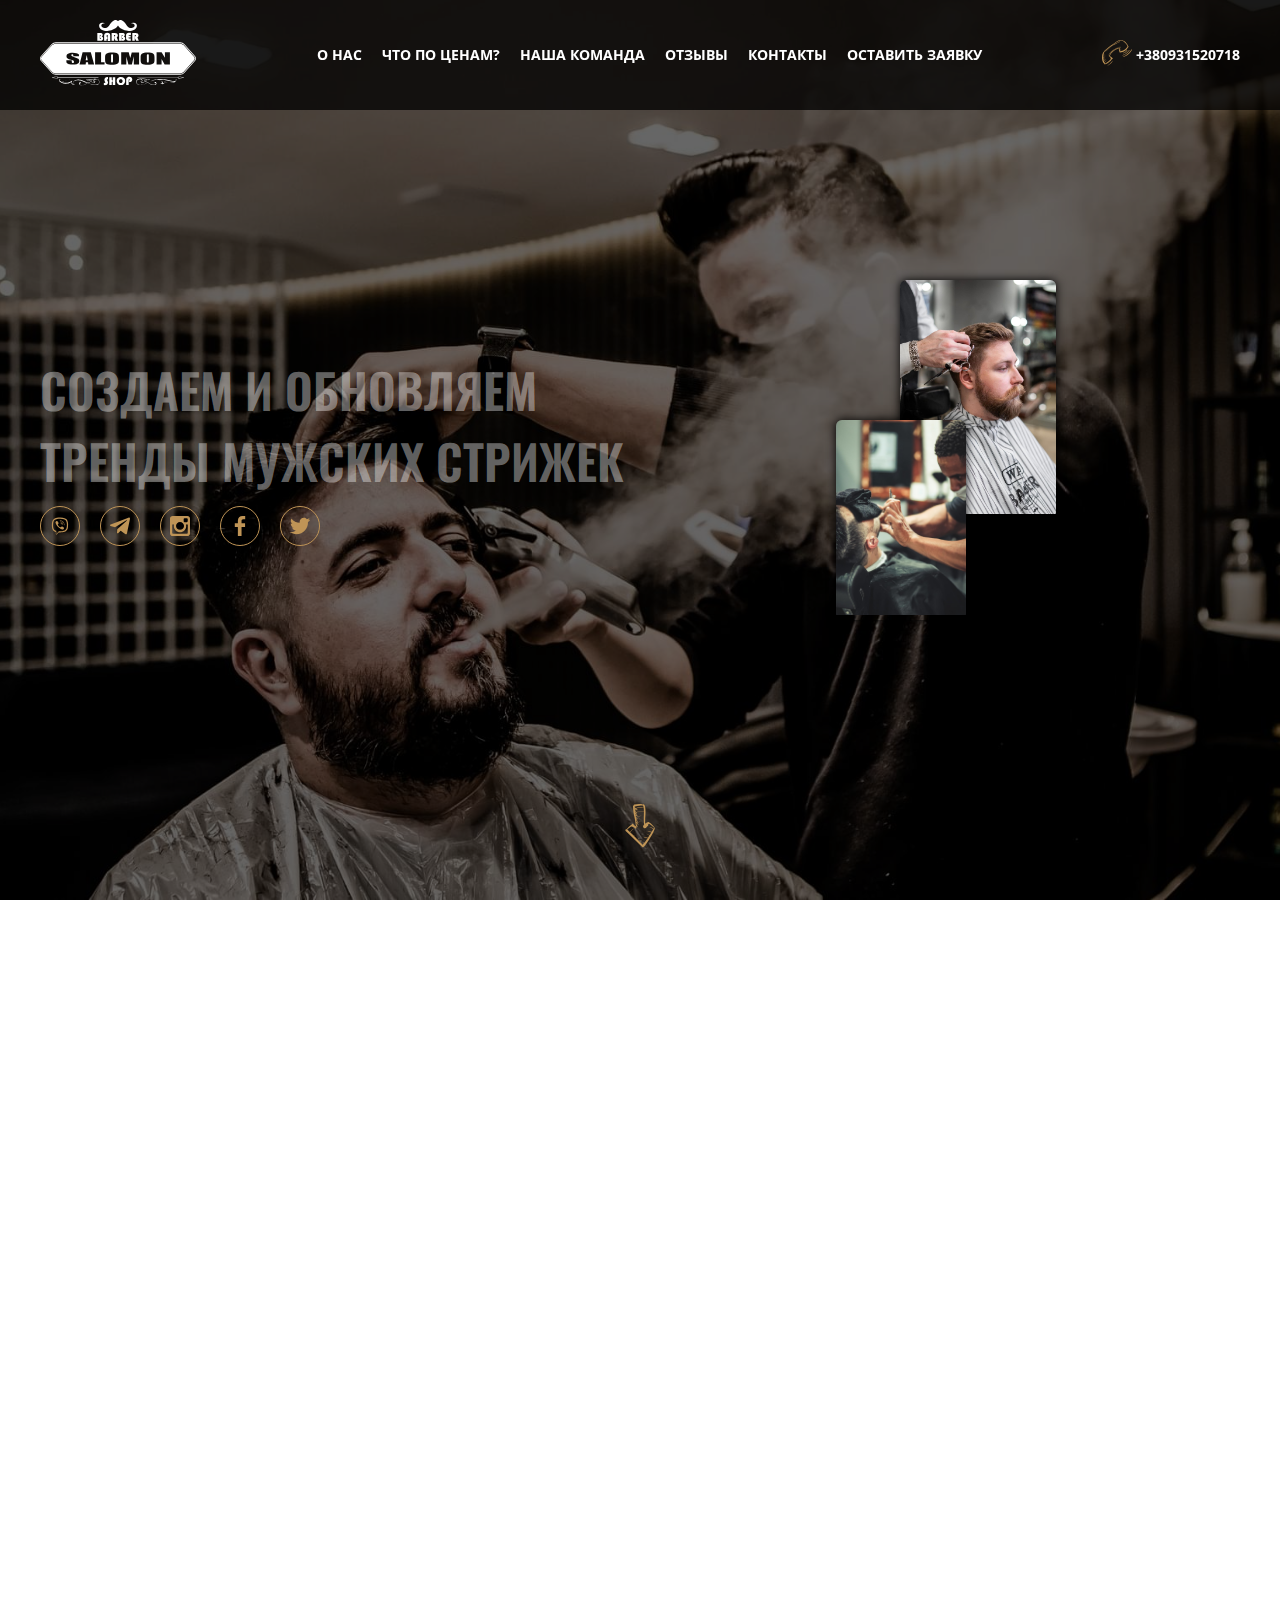
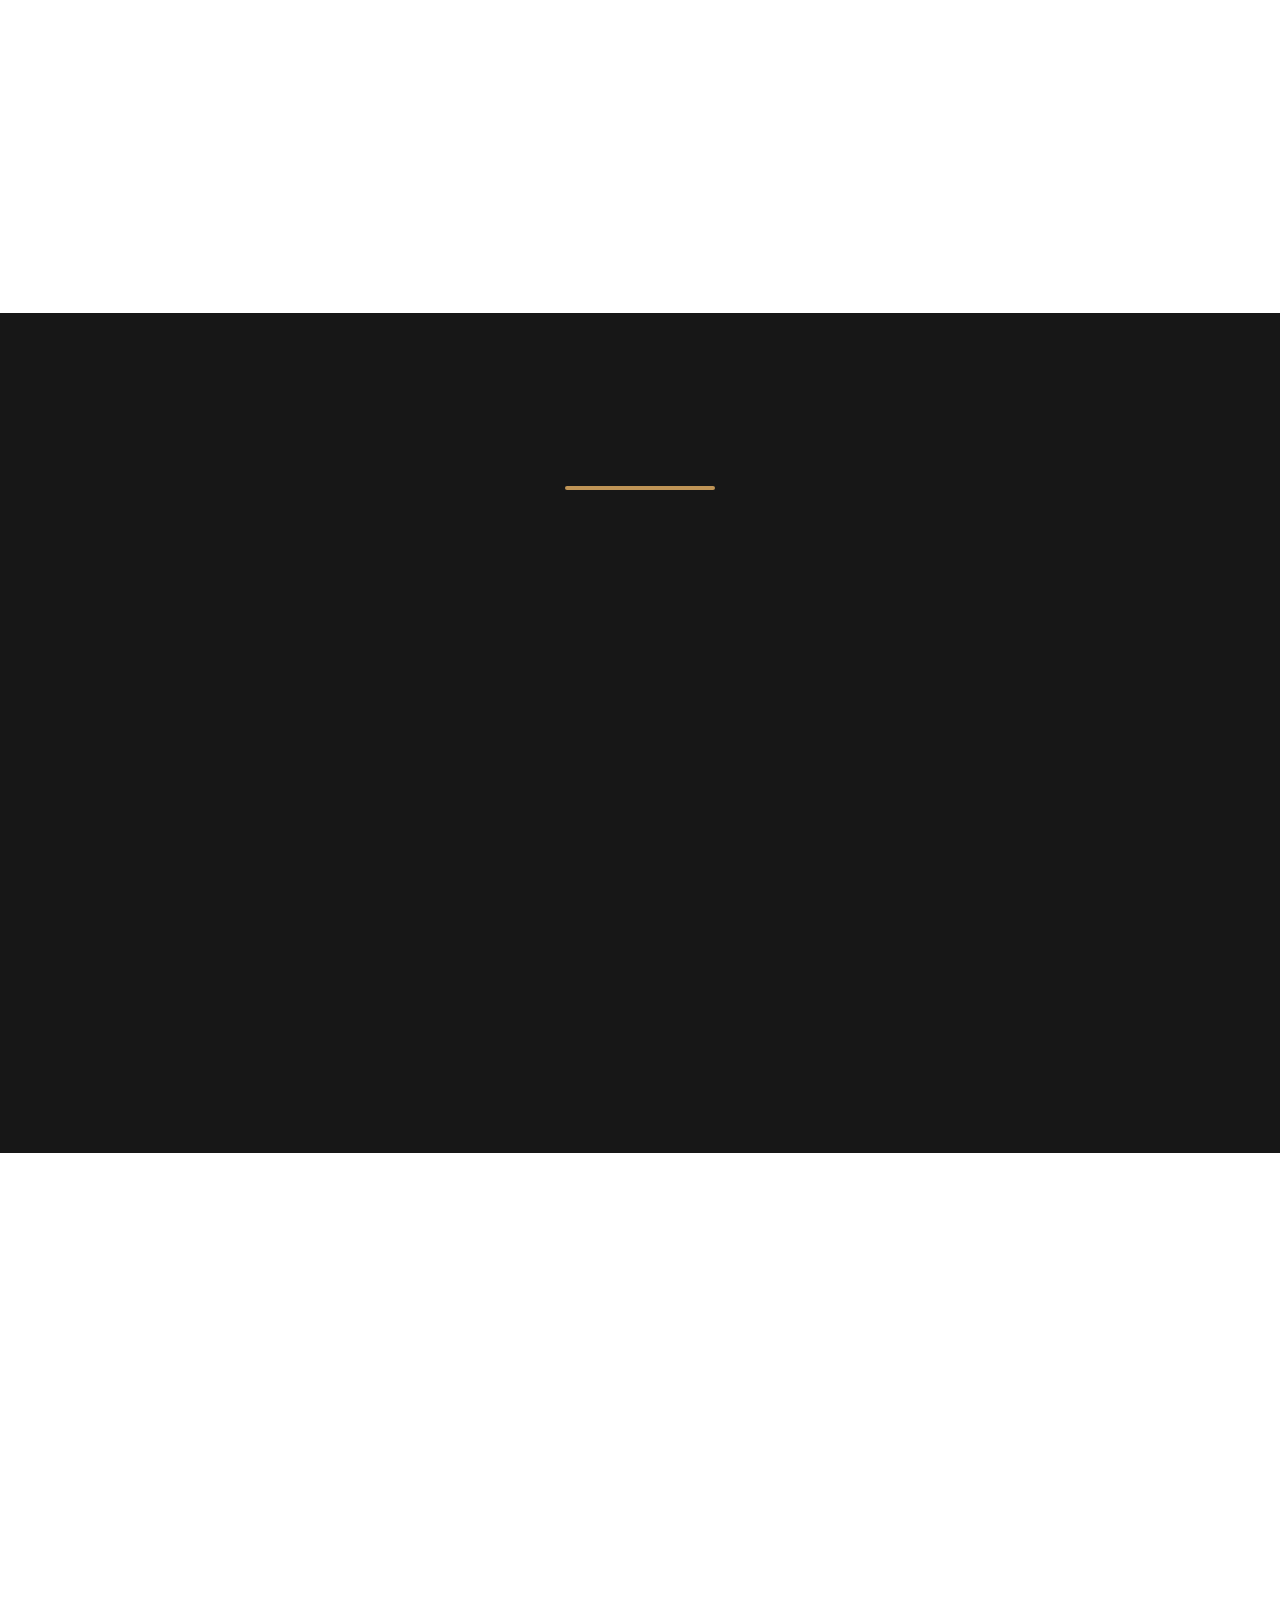
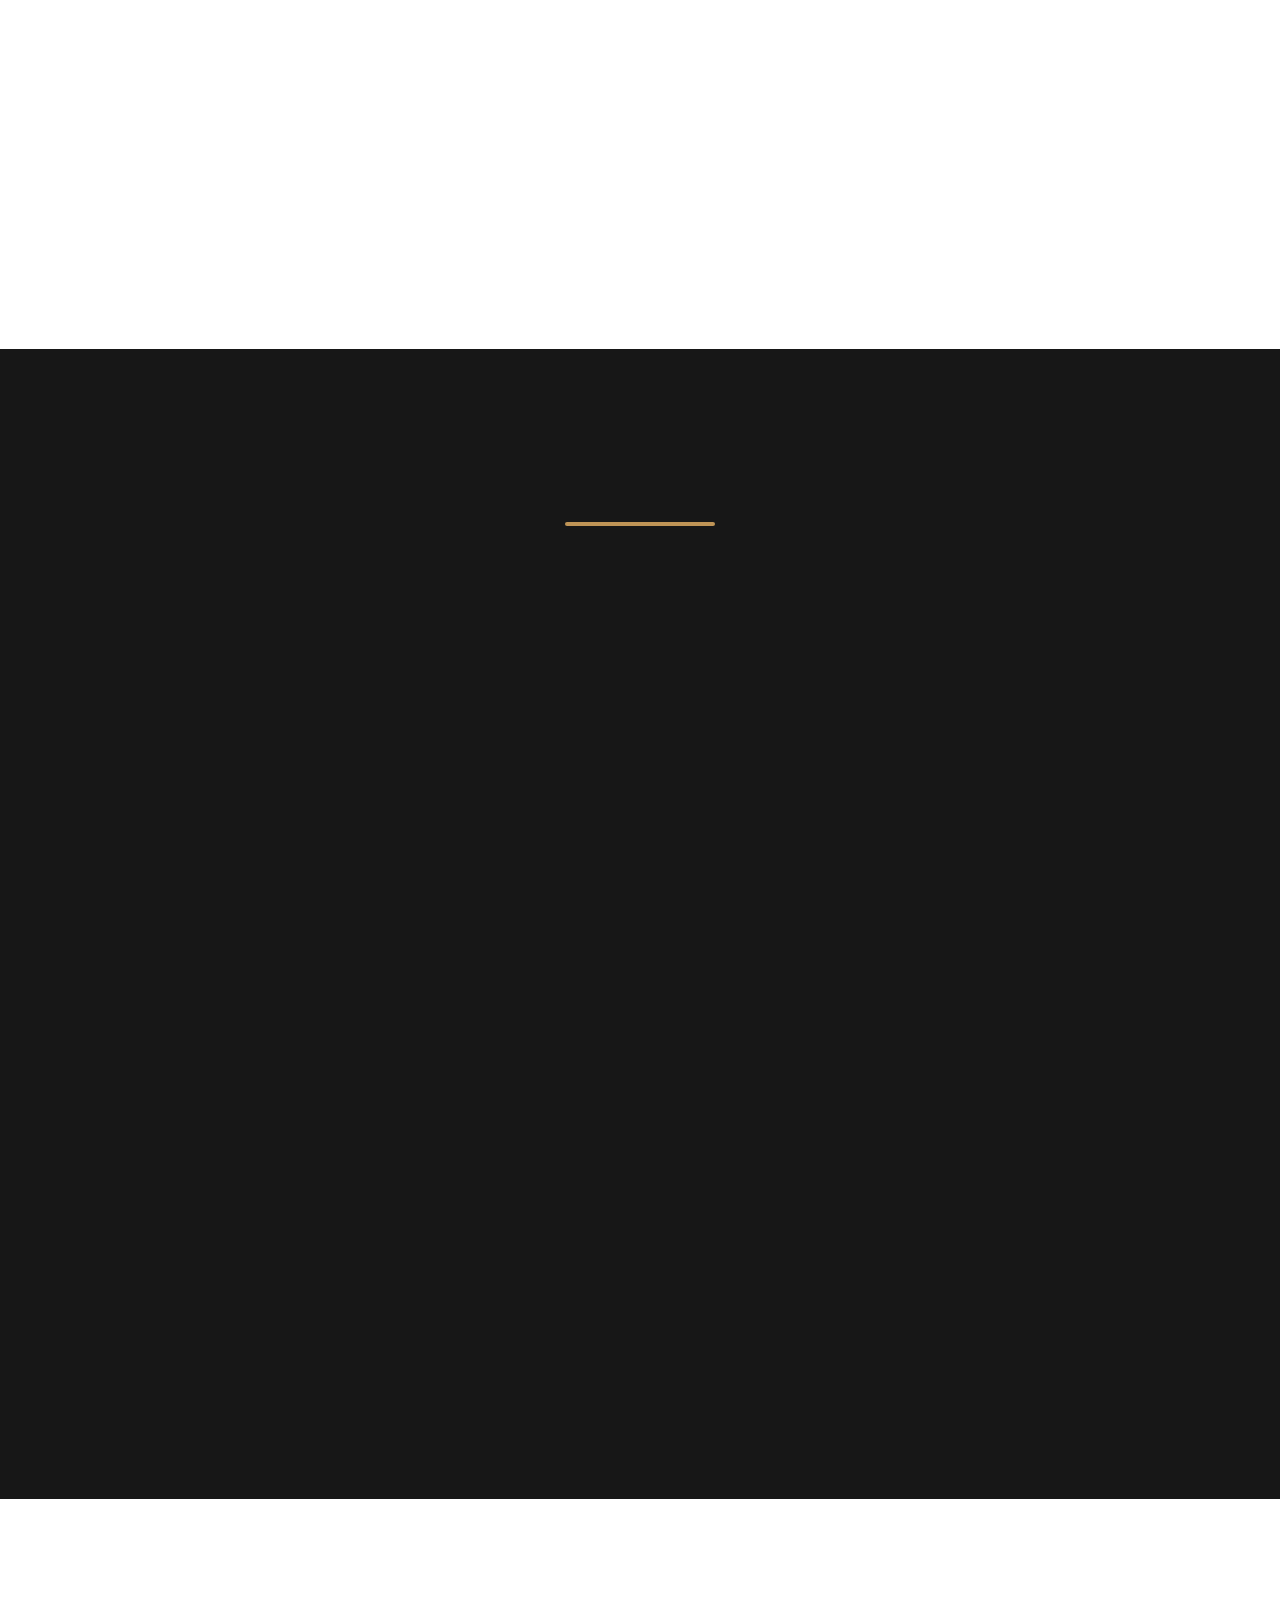
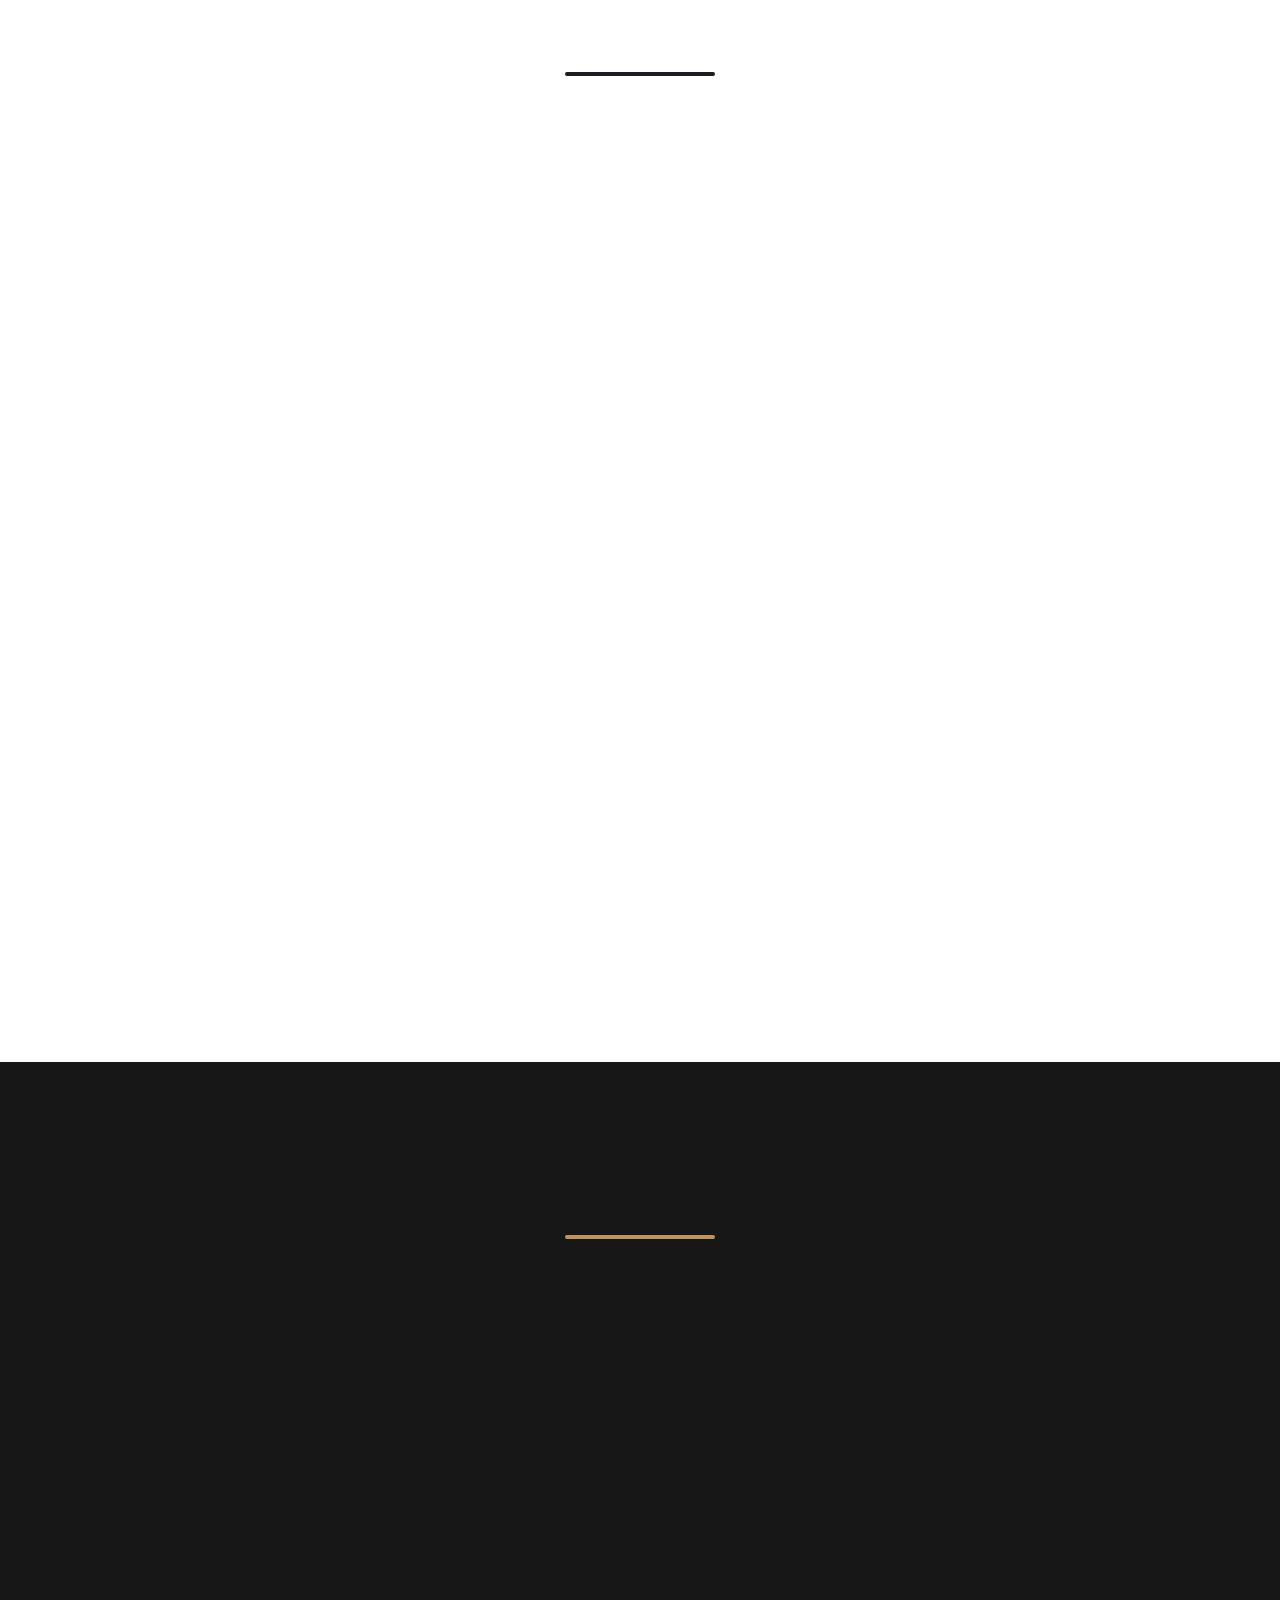
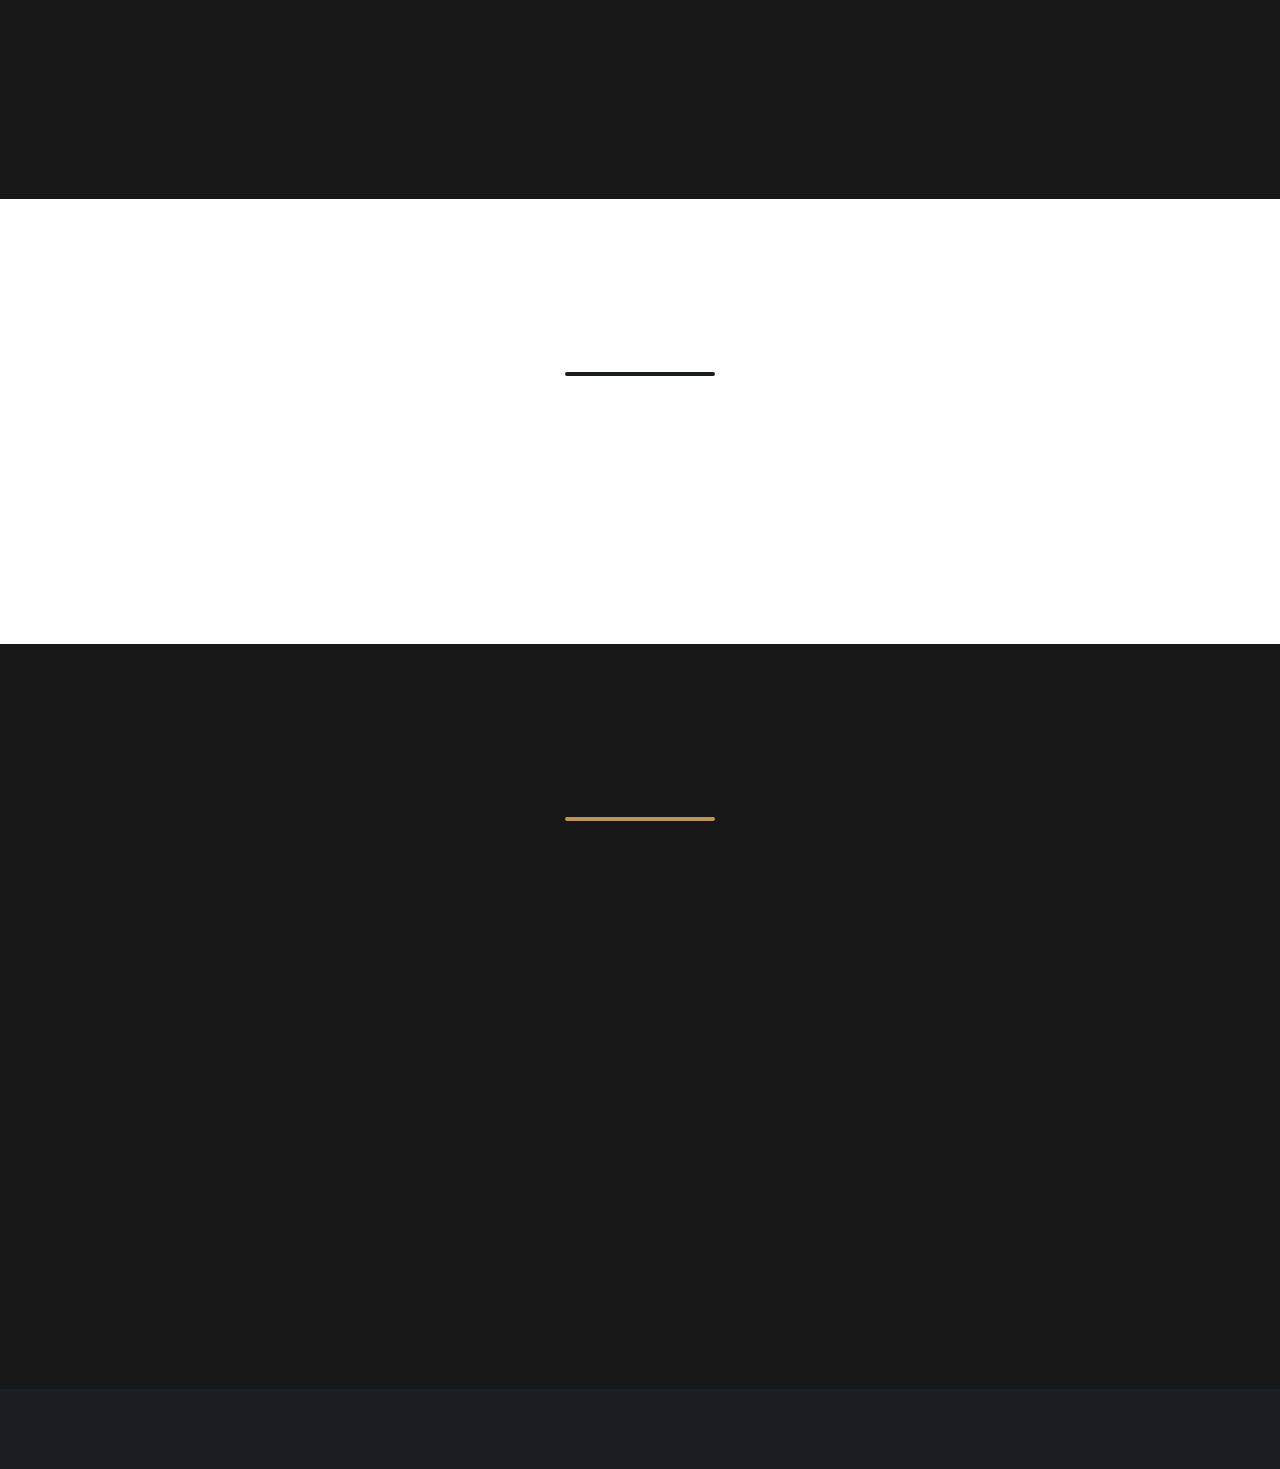
==== commit b6ced324: "Add files via upload" ====
--- a/SALOMON/index.html
+++ b/SALOMON/index.html
@@ -12,6 +12,7 @@
 	<link rel="stylesheet" href="css/style.min.css">
 
 	<script defer src="https://unpkg.com/swiper/swiper-bundle.min.js"></script>
+	<script defer src="js/libs.js"></script>
 	<script defer src="js/main.min.js"></script>
 </head>
 
@@ -178,7 +179,8 @@
                     </li>
                 </ul>
             </div>
-            <div class="promo__images-wrapper wow animate__animated animate__fadeIn" data-wow-duration="2s" data-wow-delay="2s">
+            <div class="promo__images-wrapper wow animate__animated animate__fadeIn" data-wow-duration="2s"
+                data-wow-delay="2s">
                 <div class="promo__images">
                     <div class="promo__image">
                         <img src="img/Promo-img-1.jpg" alt="">
@@ -189,7 +191,8 @@
                 </div>
             </div>
         </div>
-        <a class="promo__btn wow animate__animated animate__fadeIn" data-wow-duration="2s" data-wow-delay="3s" href="#about">
+        <a class="promo__btn wow animate__animated animate__fadeIn" data-wow-duration="2s" data-wow-delay="3s"
+            href="#about">
             <svg class="promo__btn-icon" viewBox="0 0 30 45" xmlns="http://www.w3.org/2000/svg">
                 <path
                     d="M18.6805 43.9695C19.8909 42.8898 20.8397 41.4831 21.7884 40.1418C22.0829 40.3381 22.1156 40.2726 21.8212 40.0763C21.8539 40.0109 21.9193 39.9455 21.952 39.88C23.3915 37.819 24.7328 35.6598 26.0087 33.5005C26.2377 33.108 26.4667 32.7481 26.6957 32.3555C26.7285 32.3555 26.7612 32.3555 26.7939 32.3882C26.8266 32.3882 26.8593 32.3228 26.8266 32.3228C26.7939 32.3228 26.7612 32.2901 26.7612 32.2901C27.3828 31.2432 27.9716 30.1309 28.4951 29.0512C28.7895 29.0512 29.084 29.0512 29.3784 29.0185C29.4111 29.0185 29.4111 28.9531 29.3784 28.9531C29.1167 28.9204 28.855 28.9204 28.5932 28.8877C28.8222 28.3969 29.0513 27.9062 29.2475 27.4155C29.542 26.663 30.2617 25.2563 30.0327 24.3729C30.0327 24.3402 30.0327 24.2748 30 24.2421C29.2803 23.1298 28.3642 22.1483 27.4155 21.2323C26.4667 20.3162 25.289 19.2694 24.0785 18.7786C24.0785 18.7786 24.0785 18.7786 24.0458 18.7786C23.9477 18.4515 23.5551 18.2225 23.2279 18.4188C22.868 18.6478 22.6063 18.7459 22.2137 18.844C22.1156 18.8768 21.6249 19.1712 21.5267 19.3021C21.1668 19.4002 20.8397 19.6292 20.6761 19.9564C20.6434 19.9891 20.6434 20.0218 20.6434 20.0545C20.5125 20.1199 20.3817 20.2181 20.2835 20.2835C20.2508 19.5965 20.2508 18.8768 20.2508 18.1897C20.2508 16.1614 20.4144 14.133 20.5125 12.072C20.6761 12.072 20.8397 12.1047 21.0033 12.1047V12.072C20.8397 12.0393 20.6761 12.0393 20.5125 12.0065C20.5453 11.5158 20.578 11.0251 20.6107 10.5343C20.6761 9.29116 21.1014 -1.27591 17.8953 0.425292C16.5867 -0.032723 15.2126 -7.62072e-06 13.9367 -7.62072e-06C12.3991 -7.62072e-06 10.7961 0.229 9.25845 0.523438C8.70229 0.621585 8.47328 1.0796 8.506 1.5049C8.11341 1.57033 7.78626 1.86477 7.78626 2.38822C7.81897 5.49618 8.30971 8.50599 8.89858 11.5158C8.86587 11.614 8.86587 11.7448 8.96401 11.843C9.65104 15.3108 10.4362 18.7786 10.8288 22.2792C10.7961 22.3119 10.7961 22.3446 10.7634 22.3773C10.5671 22.7045 10.6979 22.868 10.8942 22.9989C10.8942 23.0316 10.8942 23.0643 10.8942 23.1298C10.5998 22.8353 10.2399 22.6063 9.91276 22.3773C9.38931 22.0174 8.86587 21.6903 8.34242 21.3304C8.80044 20.807 8.14613 19.8582 7.49182 20.3162C7.39367 20.3817 7.29553 20.4471 7.19738 20.5125C6.87023 20.349 6.51036 20.6434 6.54307 20.9378C4.64558 22.3119 2.61723 23.8168 1.37405 25.8124C0.425299 25.6161 -0.556162 26.7939 0.359869 27.5791C6.28135 32.7481 11.4831 38.6369 17.2737 43.9367C17.6663 44.3293 18.2552 44.3293 18.6805 43.9695ZM18.9422 11.9084C16.2268 11.8102 13.5442 12.2028 11.0578 13.4787C10.9597 13.3479 10.8942 13.217 10.7961 13.1189C10.7306 12.7263 10.6652 12.3664 10.6325 11.9738C11.0905 12.0393 11.5485 12.1047 11.9738 12.301C12.2028 12.3991 12.4646 12.2028 12.3337 11.9411C11.8757 11.0251 11.2868 10.1745 10.5998 9.38931C10.8615 9.38931 11.1232 9.42202 11.2868 9.48745C11.3522 9.55288 11.4177 9.65103 11.4831 9.71646C11.6794 9.91275 12.0065 9.71646 11.9411 9.45474C11.9084 9.29116 11.8103 9.19301 11.6794 9.09487C11.5485 8.93129 11.4177 8.735 11.2868 8.53871C13.8059 7.8844 16.4231 7.94983 19.0076 7.91711C18.9749 9.25844 18.9422 10.5998 18.9422 11.9084ZM11.0905 15.1145C11.0578 14.7873 10.9924 14.4602 10.9597 14.133C11.2541 14.5583 11.5812 14.9509 11.9411 15.2781C11.6467 15.2454 11.3522 15.1145 11.0905 15.1145ZM9.68375 4.67829C10.0436 4.97273 10.4035 5.26717 10.7634 5.52889C10.4035 5.46346 10.0763 5.36531 9.71647 5.26717C9.71647 5.07088 9.71647 4.87458 9.68375 4.67829ZM10.3381 8.63685C10.2399 8.70228 10.3053 8.86586 10.4035 8.83314C10.5016 8.80043 10.6325 8.76771 10.7306 8.735C10.7634 8.80043 10.7961 8.86586 10.8288 8.93129C10.5671 8.89857 10.3381 8.89857 10.1418 8.89857C10.0436 8.27698 9.97819 7.68811 9.91276 7.06651C10.1418 7.55724 10.3708 8.04797 10.6325 8.50599C10.5344 8.53871 10.4362 8.57142 10.3381 8.63685ZM10.5344 11.4504C10.4689 10.9269 10.3708 10.4035 10.3053 9.88004C10.7634 10.4362 11.1559 10.9924 11.5158 11.614C11.1887 11.5485 10.8615 11.4831 10.5344 11.4504ZM18.6805 3.53325C16.3577 3.46782 13.9367 3.23881 11.6467 3.50054C11.4504 3.53325 11.4504 3.79498 11.6467 3.79498C13.9367 4.0567 16.3904 3.82769 18.7132 3.76226C18.7459 4.0567 18.7786 4.35114 18.8113 4.64558C18.9095 5.65975 18.9422 6.70664 18.9749 7.72082C16.325 7.55724 13.5769 7.29552 11.0905 8.24427C10.6652 7.4591 10.3381 6.57578 9.84733 5.79061C10.5344 5.95419 11.2868 6.05234 11.9411 6.34678C12.2355 6.47764 12.4973 6.08505 12.2028 5.88876C11.5485 5.46346 10.9597 5.00545 10.3381 4.51471C10.9269 4.80915 11.5485 5.07088 12.1701 5.29988C12.2683 5.3326 12.3664 5.36531 12.4646 5.39803C12.5954 5.43074 12.6609 5.26717 12.5627 5.16902C12.0065 4.74372 11.3522 4.41657 10.6652 4.12213C10.4362 3.92584 10.2072 3.72955 9.97819 3.59868C9.97819 3.59868 9.94547 3.59868 9.97819 3.59868C10.2072 3.72955 10.4362 3.89312 10.6325 4.08941C10.3053 3.95855 9.97819 3.82769 9.65104 3.69683C9.65104 3.30425 9.61832 2.91166 9.61832 2.51908C9.68375 2.51908 9.74918 2.51908 9.81461 2.48636C11.3195 2.19192 12.8571 2.02835 14.3948 1.79934C15.1472 1.66848 15.9324 1.60305 16.7176 1.53762C16.9793 1.5049 17.2737 1.47218 17.5027 1.53762C17.6336 1.57033 17.7645 1.57033 17.8953 1.5049C18.0262 1.83205 18.1897 1.96292 18.3206 2.25735C18.4842 2.64994 18.615 3.07524 18.6805 3.53325ZM11.2214 16.325C11.7448 17.012 12.2028 17.7317 12.53 18.5496C12.2355 18.5496 11.9411 18.5496 11.6467 18.5496C11.5812 18.5496 11.5158 18.5823 11.4831 18.615C11.4177 17.8626 11.3195 17.1101 11.2214 16.325ZM11.5158 19.0731C11.9411 19.7274 12.5627 20.2181 12.988 20.8397C12.5627 20.9706 11.8103 21.0033 11.7448 21.4286C11.7121 21.6903 11.7448 21.9193 11.843 22.1483C11.7448 22.0829 11.6794 22.0502 11.5812 22.0174C11.614 21.036 11.5812 20.0545 11.5158 19.0731ZM14.7546 38.7023C15.3108 38.048 16.0305 37.4918 16.7503 37.0338C16.8484 36.9684 16.7503 36.7721 16.6521 36.8702C15.9324 37.361 15.2126 37.9498 14.6565 38.6369C14.0022 37.9825 13.3806 37.3282 12.7263 36.6739C13.2497 36.0851 13.7405 35.4962 14.1985 34.9073C14.2639 34.8092 14.1658 34.711 14.0676 34.7764C13.4787 35.2672 13.0207 35.8888 12.5627 36.5104C11.3195 35.2345 10.1091 33.9586 8.86587 32.7154C9.45474 32.2574 10.0763 31.8648 10.7961 31.5376C10.8942 31.5049 10.8288 31.374 10.7306 31.374C10.0109 31.5703 9.3566 32.0611 8.73501 32.5845C7.49182 31.3086 6.21592 30.0654 4.90731 28.8222C5.92148 27.6772 7.06652 26.6303 8.27699 25.6816C8.44057 25.5507 8.27699 25.289 8.11341 25.4198C6.87023 26.3686 5.69247 27.4482 4.64558 28.6259C3.76227 27.8081 2.84624 26.9902 1.93021 26.1723C3.10796 24.9618 4.48201 23.9149 5.92148 22.9335C6.01963 22.9989 6.11777 23.0316 6.24864 23.0643C7.85169 23.3588 9.06216 24.1112 10.3053 25.0927C10.7961 25.4853 11.3522 25.06 11.2214 24.5692C11.3522 24.5365 11.4504 24.4057 11.4177 24.2748C11.385 24.0785 11.3195 23.8822 11.2214 23.6859C11.3195 23.6532 11.385 23.5551 11.385 23.4242C11.4177 23.5551 11.614 23.5223 11.614 23.3915C11.614 23.2279 11.5485 23.1625 11.4504 23.0316C11.4504 22.9989 11.4177 22.9989 11.4177 22.9989C11.4177 22.868 11.4177 22.7045 11.4504 22.5736L11.4831 22.5409C11.7448 22.7372 11.9738 22.9335 12.2028 23.1625C12.3991 23.3588 12.6608 23.1625 12.6281 22.9008C12.5954 22.7045 12.53 22.5409 12.4318 22.3773C12.3337 22.181 11.843 21.5594 12.1047 21.5267C12.5954 21.494 13.0207 21.3304 13.4133 21.036C13.5114 20.9706 13.5114 20.807 13.446 20.7415C13.0534 20.0872 12.4646 19.5965 12.0393 19.0076H12.8244C12.988 19.0076 13.1189 18.844 13.0862 18.6805C12.6609 17.5027 12.0393 16.4558 11.2214 15.5071C11.6467 15.5398 12.1374 15.867 12.5627 15.6052C12.7263 15.5071 12.7263 15.2781 12.5627 15.1472C12.0065 14.7219 11.5485 14.1985 11.1559 13.6423C13.4787 12.4318 16.2268 11.8757 18.8768 11.9084C18.8768 13.6096 18.8113 15.3435 18.8441 17.0774C16.8811 17.1756 14.8528 17.6336 13.217 18.6805C13.1189 18.7459 13.217 18.9095 13.3152 18.844C15.1145 17.928 16.8811 17.3719 18.8441 17.1756C18.8768 17.7972 18.9095 18.4188 18.9749 19.0403C19.0076 19.4984 19.0403 20.2181 19.2039 20.8724C18.7786 21.2977 18.4188 21.7884 18.1897 22.4427C17.928 23.2606 18.3533 24.1767 19.0731 24.5692C20.0545 25.1254 21.036 24.7001 21.6576 23.8822C22.1483 23.2606 22.0174 23.1625 22.6063 22.8026C23.2933 22.3773 23.7186 21.3631 23.3915 20.578C23.5224 20.5452 23.6532 20.5452 23.7841 20.5125C24.0131 20.4798 24.1767 20.349 24.2421 20.1854C24.9618 20.6761 25.747 21.1341 26.434 21.6576C27.5136 22.4755 28.5605 23.3261 29.4766 24.3075C29.4438 24.5692 29.2148 24.8964 29.084 25.1254C28.855 24.9945 28.5605 24.8964 28.3315 24.7983C27.2846 24.3729 26.1723 23.7841 25.06 23.6205C24.8964 23.5878 24.7983 23.7841 24.9291 23.8822C25.7143 24.4057 26.663 24.6347 27.5463 24.9618C27.8735 25.0927 28.2334 25.1908 28.5605 25.3217C28.6587 25.3544 28.7568 25.3871 28.855 25.4198C28.4951 26.0087 28.1352 26.5976 27.7426 27.1865C27.4482 27.6118 27.1865 28.0698 26.892 28.4951C25.5507 28.2661 24.2094 28.0044 22.868 27.8735C22.7372 27.8735 22.7372 28.0371 22.8353 28.0698C24.0785 28.4624 25.3871 28.6914 26.6957 28.8222C26.1069 29.771 25.518 30.7524 24.8964 31.7012C24.7983 31.6685 24.7001 31.6685 24.5692 31.6358C23.8495 31.5376 23.1298 31.3086 22.4427 31.2432C22.3446 31.2432 22.3119 31.374 22.3773 31.4395C23.0643 31.7993 23.8822 31.8975 24.7001 31.9956C24.5038 32.2901 24.3402 32.5845 24.1439 32.8789C23.8168 33.4024 23.4569 33.9258 23.1298 34.4493C21.8212 34.0894 20.349 33.8931 19.0403 33.7623C18.9095 33.7623 18.9095 33.9586 19.0076 33.9913C20.2508 34.482 21.6576 34.4166 22.9662 34.6783C22.0502 36.0523 21.1014 37.4264 20.12 38.7677C20.0218 38.8986 19.9564 38.9967 19.8582 39.1276C19.3021 38.964 18.7459 38.8659 18.1897 38.8659C18.0916 38.8659 18.0916 38.9967 18.1897 38.9967C18.7459 38.9967 19.2694 39.0949 19.7928 39.2257C19.1712 40.109 18.5169 40.9924 17.7644 41.7775C16.8811 40.8288 15.8015 39.7819 14.7546 38.7023Z">
@@ -813,16 +816,19 @@
         <form class="request__form wow animate__animated animate__flipInX" data-wow-duration="1s" data-wow-delay="0.6s">
             <div class="request__form-input-wrapper">
                 <label class="visually-hidden" for="name">Ваше имя</label>
-                <input value="" class="request__form-input field" type="text" id="name" name="name" placeholder="Ваше имя...">
+                <input value="" class="request__form-input" type="text" id="name" name="name" placeholder="Ваше имя...">
                 <label class="visually-hidden" for="email">Ваш Email</label>
-                <input value="" class="request__form-input field" type="email" id="email" name="email" placeholder="Email...">
+                <input value="" class="request__form-input" type="email" id="email" name="email" placeholder="Email...">
                 <label class="visually-hidden" for="phone">Ваш номер телефона</label>
-                <input value="" class="request__form-input field" type="number" id="phone" name="phone"
+                <input value="" class="request__form-input" type="number" id="phone" name="phone"
                     placeholder="Ваш номер телефона...">
             </div>
             <textarea class="request__form-textarea" name="textarea" id="textarea"></textarea>
-            <input class="visually-hidden request__checkbox field" type="checkbox" id="request__checkbox">
-            <label class="request__checkbox-title" for="request__checkbox">Я согласен с <a class="policy" href="policy.html">условиями использования</a> и на обработку моих персональных данных</label>
+            <div>
+                <input class="checkbox-hiden request__checkbox" type="checkbox" id="request__checkbox">
+                <label class="request__checkbox-title" for="request__checkbox">Я согласен с <a class="policy__link"
+                        href="policy.html">условиями использования</a> и на обработку моих персональных данных</label>
+            </div>
             <button class="request__form-btn" type="submit">отправить</button>
         </form>
     </div>
--- a/SALOMON/css/style.min.css
+++ b/SALOMON/css/style.min.css
@@ -1 +1 @@
-@charset "UTF-8";/*! normalize.css v8.0.1 | MIT License | github.com/necolas/normalize.css */html{line-height:1.15;-webkit-text-size-adjust:100%}body{margin:0}main{display:block}h1{font-size:2em;margin:.67em 0}hr{-webkit-box-sizing:content-box;box-sizing:content-box;height:0;overflow:visible}pre{font-family:monospace,monospace;font-size:1em}a{background-color:transparent}abbr[title]{border-bottom:none;text-decoration:underline;-webkit-text-decoration:underline dotted;text-decoration:underline dotted}b,strong{font-weight:bolder}code,kbd,samp{font-family:monospace,monospace;font-size:1em}small{font-size:80%}sub,sup{font-size:75%;line-height:0;position:relative;vertical-align:baseline}sub{bottom:-.25em}sup{top:-.5em}img{border-style:none}button,input,optgroup,select,textarea{font-family:inherit;font-size:100%;line-height:1.15;margin:0}button,input{overflow:visible}button,select{text-transform:none}[type=button],[type=reset],[type=submit],button{-webkit-appearance:button}[type=button]::-moz-focus-inner,[type=reset]::-moz-focus-inner,[type=submit]::-moz-focus-inner,button::-moz-focus-inner{border-style:none;padding:0}[type=button]:-moz-focusring,[type=reset]:-moz-focusring,[type=submit]:-moz-focusring,button:-moz-focusring{outline:1px dotted ButtonText}fieldset{padding:.35em .75em .625em}legend{-webkit-box-sizing:border-box;box-sizing:border-box;color:inherit;display:table;max-width:100%;padding:0;white-space:normal}progress{vertical-align:baseline}textarea{overflow:auto}[type=checkbox],[type=radio]{-webkit-box-sizing:border-box;box-sizing:border-box;padding:0}[type=number]::-webkit-inner-spin-button,[type=number]::-webkit-outer-spin-button{height:auto}[type=search]{-webkit-appearance:textfield;outline-offset:-2px}[type=search]::-webkit-search-decoration{-webkit-appearance:none}::-webkit-file-upload-button{-webkit-appearance:button;font:inherit}details{display:block}summary{display:list-item}template{display:none}[hidden]{display:none}html{font-size:100%}:root{--animate-duration:1s;--animate-delay:1s;--animate-repeat:1}.animate__animated{-webkit-animation-duration:1s;animation-duration:1s;-webkit-animation-duration:var(--animate-duration);animation-duration:var(--animate-duration);-webkit-animation-fill-mode:both;animation-fill-mode:both}@-webkit-keyframes bounceInDown{60%,75%,90%,from,to{-webkit-animation-timing-function:cubic-bezier(.215,.61,.355,1);animation-timing-function:cubic-bezier(.215,.61,.355,1)}0%{opacity:0;-webkit-transform:translate3d(0,-3000px,0) scaleY(3);transform:translate3d(0,-3000px,0) scaleY(3)}60%{opacity:1;-webkit-transform:translate3d(0,25px,0) scaleY(.9);transform:translate3d(0,25px,0) scaleY(.9)}75%{-webkit-transform:translate3d(0,-10px,0) scaleY(.95);transform:translate3d(0,-10px,0) scaleY(.95)}90%{-webkit-transform:translate3d(0,5px,0) scaleY(.985);transform:translate3d(0,5px,0) scaleY(.985)}to{-webkit-transform:translate3d(0,0,0);transform:translate3d(0,0,0)}}@keyframes bounceInDown{60%,75%,90%,from,to{-webkit-animation-timing-function:cubic-bezier(.215,.61,.355,1);animation-timing-function:cubic-bezier(.215,.61,.355,1)}0%{opacity:0;-webkit-transform:translate3d(0,-3000px,0) scaleY(3);transform:translate3d(0,-3000px,0) scaleY(3)}60%{opacity:1;-webkit-transform:translate3d(0,25px,0) scaleY(.9);transform:translate3d(0,25px,0) scaleY(.9)}75%{-webkit-transform:translate3d(0,-10px,0) scaleY(.95);transform:translate3d(0,-10px,0) scaleY(.95)}90%{-webkit-transform:translate3d(0,5px,0) scaleY(.985);transform:translate3d(0,5px,0) scaleY(.985)}to{-webkit-transform:translate3d(0,0,0);transform:translate3d(0,0,0)}}.animate__bounceInDown{-webkit-animation-name:bounceInDown;animation-name:bounceInDown}@-webkit-keyframes backInDown{0%{opacity:.7;-webkit-transform:translateY(-1200px) scale(.7);transform:translateY(-1200px) scale(.7)}80%{opacity:.7;-webkit-transform:translateY(0) scale(.7);transform:translateY(0) scale(.7)}100%{opacity:1;-webkit-transform:scale(1);transform:scale(1)}}@keyframes backInDown{0%{opacity:.7;-webkit-transform:translateY(-1200px) scale(.7);transform:translateY(-1200px) scale(.7)}80%{opacity:.7;-webkit-transform:translateY(0) scale(.7);transform:translateY(0) scale(.7)}100%{opacity:1;-webkit-transform:scale(1);transform:scale(1)}}.animate__backInDown{-webkit-animation-name:backInDown;animation-name:backInDown}@-webkit-keyframes backInUp{0%{opacity:.7;-webkit-transform:translateY(1200px) scale(.7);transform:translateY(1200px) scale(.7)}80%{opacity:.7;-webkit-transform:translateY(0) scale(.7);transform:translateY(0) scale(.7)}100%{opacity:1;-webkit-transform:scale(1);transform:scale(1)}}@keyframes backInUp{0%{opacity:.7;-webkit-transform:translateY(1200px) scale(.7);transform:translateY(1200px) scale(.7)}80%{opacity:.7;-webkit-transform:translateY(0) scale(.7);transform:translateY(0) scale(.7)}100%{opacity:1;-webkit-transform:scale(1);transform:scale(1)}}.animate__backInUp{-webkit-animation-name:backInUp;animation-name:backInUp}@-webkit-keyframes fadeIn{from{opacity:0}to{opacity:1}}@keyframes fadeIn{from{opacity:0}to{opacity:1}}.animate__fadeIn{-webkit-animation-name:fadeIn;animation-name:fadeIn}@-webkit-keyframes flipInX{from{opacity:0;-webkit-transform:perspective(400px) rotate3d(1,0,0,90deg);transform:perspective(400px) rotate3d(1,0,0,90deg);-webkit-animation-timing-function:ease-in;animation-timing-function:ease-in}40%{-webkit-transform:perspective(400px) rotate3d(1,0,0,-20deg);transform:perspective(400px) rotate3d(1,0,0,-20deg);-webkit-animation-timing-function:ease-in;animation-timing-function:ease-in}60%{opacity:1;-webkit-transform:perspective(400px) rotate3d(1,0,0,10deg);transform:perspective(400px) rotate3d(1,0,0,10deg)}80%{-webkit-transform:perspective(400px) rotate3d(1,0,0,-5deg);transform:perspective(400px) rotate3d(1,0,0,-5deg)}to{-webkit-transform:perspective(400px);transform:perspective(400px)}}@keyframes flipInX{from{opacity:0;-webkit-transform:perspective(400px) rotate3d(1,0,0,90deg);transform:perspective(400px) rotate3d(1,0,0,90deg);-webkit-animation-timing-function:ease-in;animation-timing-function:ease-in}40%{-webkit-transform:perspective(400px) rotate3d(1,0,0,-20deg);transform:perspective(400px) rotate3d(1,0,0,-20deg);-webkit-animation-timing-function:ease-in;animation-timing-function:ease-in}60%{opacity:1;-webkit-transform:perspective(400px) rotate3d(1,0,0,10deg);transform:perspective(400px) rotate3d(1,0,0,10deg)}80%{-webkit-transform:perspective(400px) rotate3d(1,0,0,-5deg);transform:perspective(400px) rotate3d(1,0,0,-5deg)}to{-webkit-transform:perspective(400px);transform:perspective(400px)}}.animate__flipInX{-webkit-backface-visibility:visible!important;backface-visibility:visible!important;-webkit-animation-name:flipInX;animation-name:flipInX}@-webkit-keyframes lightSpeedInRight{from{opacity:0;-webkit-transform:translate3d(100%,0,0) skewX(-30deg);transform:translate3d(100%,0,0) skewX(-30deg)}60%{opacity:1;-webkit-transform:skewX(20deg);transform:skewX(20deg)}80%{-webkit-transform:skewX(-5deg);transform:skewX(-5deg)}to{-webkit-transform:translate3d(0,0,0);transform:translate3d(0,0,0)}}@keyframes lightSpeedInRight{from{opacity:0;-webkit-transform:translate3d(100%,0,0) skewX(-30deg);transform:translate3d(100%,0,0) skewX(-30deg)}60%{opacity:1;-webkit-transform:skewX(20deg);transform:skewX(20deg)}80%{-webkit-transform:skewX(-5deg);transform:skewX(-5deg)}to{-webkit-transform:translate3d(0,0,0);transform:translate3d(0,0,0)}}.animate__lightSpeedInRight{-webkit-animation-name:lightSpeedInRight;animation-name:lightSpeedInRight;-webkit-animation-timing-function:ease-out;animation-timing-function:ease-out}@-webkit-keyframes lightSpeedInLeft{from{opacity:0;-webkit-transform:translate3d(-100%,0,0) skewX(30deg);transform:translate3d(-100%,0,0) skewX(30deg)}60%{opacity:1;-webkit-transform:skewX(-20deg);transform:skewX(-20deg)}80%{-webkit-transform:skewX(5deg);transform:skewX(5deg)}to{-webkit-transform:translate3d(0,0,0);transform:translate3d(0,0,0)}}@keyframes lightSpeedInLeft{from{opacity:0;-webkit-transform:translate3d(-100%,0,0) skewX(30deg);transform:translate3d(-100%,0,0) skewX(30deg)}60%{opacity:1;-webkit-transform:skewX(-20deg);transform:skewX(-20deg)}80%{-webkit-transform:skewX(5deg);transform:skewX(5deg)}to{-webkit-transform:translate3d(0,0,0);transform:translate3d(0,0,0)}}.animate__lightSpeedInLeft{-webkit-animation-name:lightSpeedInLeft;animation-name:lightSpeedInLeft;-webkit-animation-timing-function:ease-out;animation-timing-function:ease-out}@-webkit-keyframes rubberBand{from{-webkit-transform:scale3d(1,1,1);transform:scale3d(1,1,1)}30%{-webkit-transform:scale3d(1.25,.75,1);transform:scale3d(1.25,.75,1)}40%{-webkit-transform:scale3d(.75,1.25,1);transform:scale3d(.75,1.25,1)}50%{-webkit-transform:scale3d(1.15,.85,1);transform:scale3d(1.15,.85,1)}65%{-webkit-transform:scale3d(.95,1.05,1);transform:scale3d(.95,1.05,1)}75%{-webkit-transform:scale3d(1.05,.95,1);transform:scale3d(1.05,.95,1)}to{-webkit-transform:scale3d(1,1,1);transform:scale3d(1,1,1)}}@keyframes rubberBand{from{-webkit-transform:scale3d(1,1,1);transform:scale3d(1,1,1)}30%{-webkit-transform:scale3d(1.25,.75,1);transform:scale3d(1.25,.75,1)}40%{-webkit-transform:scale3d(.75,1.25,1);transform:scale3d(.75,1.25,1)}50%{-webkit-transform:scale3d(1.15,.85,1);transform:scale3d(1.15,.85,1)}65%{-webkit-transform:scale3d(.95,1.05,1);transform:scale3d(.95,1.05,1)}75%{-webkit-transform:scale3d(1.05,.95,1);transform:scale3d(1.05,.95,1)}to{-webkit-transform:scale3d(1,1,1);transform:scale3d(1,1,1)}}.animate__rubberBand{-webkit-animation-name:rubberBand;animation-name:rubberBand}@-webkit-keyframes flip{from{-webkit-transform:perspective(400px) scale3d(1,1,1) translate3d(0,0,0) rotate3d(0,1,0,-360deg);transform:perspective(400px) scale3d(1,1,1) translate3d(0,0,0) rotate3d(0,1,0,-360deg);-webkit-animation-timing-function:ease-out;animation-timing-function:ease-out}40%{-webkit-transform:perspective(400px) scale3d(1,1,1) translate3d(0,0,150px) rotate3d(0,1,0,-190deg);transform:perspective(400px) scale3d(1,1,1) translate3d(0,0,150px) rotate3d(0,1,0,-190deg);-webkit-animation-timing-function:ease-out;animation-timing-function:ease-out}50%{-webkit-transform:perspective(400px) scale3d(1,1,1) translate3d(0,0,150px) rotate3d(0,1,0,-170deg);transform:perspective(400px) scale3d(1,1,1) translate3d(0,0,150px) rotate3d(0,1,0,-170deg);-webkit-animation-timing-function:ease-in;animation-timing-function:ease-in}80%{-webkit-transform:perspective(400px) scale3d(.95,.95,.95) translate3d(0,0,0) rotate3d(0,1,0,0deg);transform:perspective(400px) scale3d(.95,.95,.95) translate3d(0,0,0) rotate3d(0,1,0,0deg);-webkit-animation-timing-function:ease-in;animation-timing-function:ease-in}to{-webkit-transform:perspective(400px) scale3d(1,1,1) translate3d(0,0,0) rotate3d(0,1,0,0deg);transform:perspective(400px) scale3d(1,1,1) translate3d(0,0,0) rotate3d(0,1,0,0deg);-webkit-animation-timing-function:ease-in;animation-timing-function:ease-in}}@keyframes flip{from{-webkit-transform:perspective(400px) scale3d(1,1,1) translate3d(0,0,0) rotate3d(0,1,0,-360deg);transform:perspective(400px) scale3d(1,1,1) translate3d(0,0,0) rotate3d(0,1,0,-360deg);-webkit-animation-timing-function:ease-out;animation-timing-function:ease-out}40%{-webkit-transform:perspective(400px) scale3d(1,1,1) translate3d(0,0,150px) rotate3d(0,1,0,-190deg);transform:perspective(400px) scale3d(1,1,1) translate3d(0,0,150px) rotate3d(0,1,0,-190deg);-webkit-animation-timing-function:ease-out;animation-timing-function:ease-out}50%{-webkit-transform:perspective(400px) scale3d(1,1,1) translate3d(0,0,150px) rotate3d(0,1,0,-170deg);transform:perspective(400px) scale3d(1,1,1) translate3d(0,0,150px) rotate3d(0,1,0,-170deg);-webkit-animation-timing-function:ease-in;animation-timing-function:ease-in}80%{-webkit-transform:perspective(400px) scale3d(.95,.95,.95) translate3d(0,0,0) rotate3d(0,1,0,0deg);transform:perspective(400px) scale3d(.95,.95,.95) translate3d(0,0,0) rotate3d(0,1,0,0deg);-webkit-animation-timing-function:ease-in;animation-timing-function:ease-in}to{-webkit-transform:perspective(400px) scale3d(1,1,1) translate3d(0,0,0) rotate3d(0,1,0,0deg);transform:perspective(400px) scale3d(1,1,1) translate3d(0,0,0) rotate3d(0,1,0,0deg);-webkit-animation-timing-function:ease-in;animation-timing-function:ease-in}}.animate__animated.animate__flip{-webkit-backface-visibility:visible;backface-visibility:visible;-webkit-animation-name:flip;animation-name:flip}@-webkit-keyframes bounce{20%,53%,from,to{-webkit-transform:translate3d(0,0,0);transform:translate3d(0,0,0);-webkit-animation-timing-function:cubic-bezier(.215,.61,.355,1);animation-timing-function:cubic-bezier(.215,.61,.355,1)}40%,43%{-webkit-transform:translate3d(0,-30px,0) scaleY(1.1);transform:translate3d(0,-30px,0) scaleY(1.1);-webkit-animation-timing-function:cubic-bezier(.755,.05,.855,.06);animation-timing-function:cubic-bezier(.755,.05,.855,.06)}70%{-webkit-transform:translate3d(0,-15px,0) scaleY(1.05);transform:translate3d(0,-15px,0) scaleY(1.05);-webkit-animation-timing-function:cubic-bezier(.755,.05,.855,.06);animation-timing-function:cubic-bezier(.755,.05,.855,.06)}80%{-webkit-transition-timing-function:cubic-bezier(.215,.61,.355,1);transition-timing-function:cubic-bezier(.215,.61,.355,1);-webkit-transform:translate3d(0,0,0) scaleY(.95);transform:translate3d(0,0,0) scaleY(.95)}90%{-webkit-transform:translate3d(0,-4px,0) scaleY(1.02);transform:translate3d(0,-4px,0) scaleY(1.02)}}@keyframes bounce{20%,53%,from,to{-webkit-transform:translate3d(0,0,0);transform:translate3d(0,0,0);-webkit-animation-timing-function:cubic-bezier(.215,.61,.355,1);animation-timing-function:cubic-bezier(.215,.61,.355,1)}40%,43%{-webkit-transform:translate3d(0,-30px,0) scaleY(1.1);transform:translate3d(0,-30px,0) scaleY(1.1);-webkit-animation-timing-function:cubic-bezier(.755,.05,.855,.06);animation-timing-function:cubic-bezier(.755,.05,.855,.06)}70%{-webkit-transform:translate3d(0,-15px,0) scaleY(1.05);transform:translate3d(0,-15px,0) scaleY(1.05);-webkit-animation-timing-function:cubic-bezier(.755,.05,.855,.06);animation-timing-function:cubic-bezier(.755,.05,.855,.06)}80%{-webkit-transition-timing-function:cubic-bezier(.215,.61,.355,1);-o-transition-timing-function:cubic-bezier(.215,.61,.355,1);transition-timing-function:cubic-bezier(.215,.61,.355,1);-webkit-transform:translate3d(0,0,0) scaleY(.95);transform:translate3d(0,0,0) scaleY(.95)}90%{-webkit-transform:translate3d(0,-4px,0) scaleY(1.02);transform:translate3d(0,-4px,0) scaleY(1.02)}}.animate__bounce{-webkit-transform-origin:center bottom;-ms-transform-origin:center bottom;transform-origin:center bottom;-webkit-animation-name:bounce;animation-name:bounce}@-webkit-keyframes rattling{0%{-webkit-transform:scale(1) rotate(0);transform:scale(1) rotate(0)}25%{-webkit-transform:scale(1.1) rotate(-10deg);transform:scale(1.1) rotate(-10deg)}50%{-webkit-transform:scale(1.2) rotate(0);transform:scale(1.2) rotate(0)}75%{-webkit-transform:scale(1.1) rotate(10deg);transform:scale(1.1) rotate(10deg)}100%{-webkit-transform:scale(1) rotate(0);transform:scale(1) rotate(0)}}@keyframes rattling{0%{-webkit-transform:scale(1) rotate(0);transform:scale(1) rotate(0)}25%{-webkit-transform:scale(1.1) rotate(-10deg);transform:scale(1.1) rotate(-10deg)}50%{-webkit-transform:scale(1.2) rotate(0);transform:scale(1.2) rotate(0)}75%{-webkit-transform:scale(1.1) rotate(10deg);transform:scale(1.1) rotate(10deg)}100%{-webkit-transform:scale(1) rotate(0);transform:scale(1) rotate(0)}}@-webkit-keyframes scale{0%{-webkit-transform:scale(1);transform:scale(1)}50%{-webkit-transform:scale(1.3);transform:scale(1.3)}100%{-webkit-transform:scale(1);transform:scale(1)}}@keyframes scale{0%{-webkit-transform:scale(1);transform:scale(1)}50%{-webkit-transform:scale(1.3);transform:scale(1.3)}100%{-webkit-transform:scale(1);transform:scale(1)}}@-webkit-keyframes rightToLeft{0%{-webkit-transform:translateX(0);transform:translateX(0)}25%{-webkit-transform:translateX(10%);transform:translateX(10%)}50%{-webkit-transform:translateX(-10%);transform:translateX(-10%)}100%{-webkit-transform:translateX(0);transform:translateX(0)}}@keyframes rightToLeft{0%{-webkit-transform:translateX(0);transform:translateX(0)}25%{-webkit-transform:translateX(10%);transform:translateX(10%)}50%{-webkit-transform:translateX(-10%);transform:translateX(-10%)}100%{-webkit-transform:translateX(0);transform:translateX(0)}}*,::after,::before{-webkit-box-sizing:border-box;box-sizing:border-box;padding:0;margin:0}body{font-family:"Open Sans",sans-serif;font-size:14px;font-weight:400;line-height:171.42857%;color:#1a1d21}body._lock{overflow:hidden}a{font-family:"Open Sans",sans-serif;color:inherit;text-decoration:none}ol,ul{list-style:none}h1,h2,h3,h4,h5,h6{margin:0}input::-webkit-inner-spin-button,input::-webkit-outer-spin-button{-webkit-appearance:none;margin:0}input[type=number]{-moz-appearance:textfield}.visually-hidden{position:absolute;width:1px;height:1px;margin:-1px;clip:rect(0 0 0 0)}.wrapper{display:-webkit-box;display:-ms-flexbox;display:flex;-webkit-box-orient:vertical;-webkit-box-direction:normal;-ms-flex-direction:column;flex-direction:column;width:100%;min-height:100vh;overflow:hidden}.footer{margin-top:auto}.container{max-width:1230px;padding:0 15px;margin:0 auto}.section{padding:100px 0}.title{font-family:Oswald,sans-serif;font-weight:600;text-transform:uppercase}.subtitle{display:block;max-width:780px;margin:0 auto 50px;font-weight:400;line-height:135.71429%;color:#1a1d21;text-align:center;text-transform:uppercase}.section-title{position:relative;width:-webkit-max-content;width:-moz-max-content;width:max-content;max-width:60%;padding:0 56px;margin:0 auto 20px;font-size:36px;line-height:147.22222%;text-align:center}.section-title::after,.section-title::before{position:absolute;top:34%;width:32px;height:20px;content:""}.section-title::before{left:0;background:url(../img/icons/scissors-l.svg) center center/cover no-repeat}.section-title::after{right:0;background:url(../img/icons/scissors-r.svg) center center/cover no-repeat}.divider{position:relative;width:150px;height:4px;margin:0 auto 50px;background:#bf9456;border-radius:4px}.divider-dark{background:#1a1d21}.social-networks{display:-webkit-box;display:-ms-flexbox;display:flex;-webkit-box-align:center;-ms-flex-align:center;align-items:center}.social-networks__item+.social-networks__item{margin-left:20px}.social-networks__link{display:-webkit-box;display:-ms-flexbox;display:flex;-webkit-box-align:center;-ms-flex-align:center;align-items:center;-webkit-box-pack:center;-ms-flex-pack:center;justify-content:center;width:40px;height:40px;border:1px solid #bf9456;border-radius:100%;-webkit-transition:all .2s ease-in;-o-transition:all .2s ease-in;transition:all .2s ease-in}.social-networks__icon{max-width:20px;max-height:20px}.social-networks__icon path{fill:#bf9456;-webkit-transition:all .2s ease-in;-o-transition:all .2s ease-in;transition:all .2s ease-in}.policy{color:#4848ff;text-decoration:underline}.request__form-error{margin-bottom:auto}button{font-family:inherit;cursor:pointer;border:none}.btn__burger{z-index:99;display:-webkit-box;display:-ms-flexbox;display:flex;-webkit-box-orient:vertical;-webkit-box-direction:normal;-ms-flex-direction:column;flex-direction:column;-webkit-box-align:end;-ms-flex-align:end;align-items:flex-end;-webkit-box-pack:justify;-ms-flex-pack:justify;justify-content:space-between;width:36px;height:20px;cursor:pointer;background-color:transparent;-webkit-transition:-webkit-transform .4s ease-in-out;transition:-webkit-transform .4s ease-in-out;-o-transition:transform .4s ease-in-out;transition:transform .4s ease-in-out;transition:transform .4s ease-in-out,-webkit-transform .4s ease-in-out}.btn__burger span{display:block;width:30px;height:3px;background:#fff}.btn__burger span.burger--long{width:36px}.btn__burger--active{-webkit-transform:rotate(360deg);-ms-transform:rotate(360deg);transform:rotate(360deg)}.header{position:fixed;left:50%;z-index:100;width:100%;padding-top:20px;padding-bottom:20px;font-family:Montserrat,sans-serif;font-size:14px;font-weight:700;line-height:121.42857%;color:#fff;text-transform:uppercase;background-color:rgba(0,0,0,.75);-webkit-transform:translateX(-50%);-ms-transform:translateX(-50%);transform:translateX(-50%)}.header__wrapper{display:-webkit-box;display:-ms-flexbox;display:flex;-webkit-box-align:center;-ms-flex-align:center;align-items:center;-webkit-box-pack:justify;-ms-flex-pack:justify;justify-content:space-between}.header__phone-link{display:-webkit-box;display:-ms-flexbox;display:flex;-webkit-box-align:center;-ms-flex-align:center;align-items:center;-webkit-transition:all .2s ease-in;-o-transition:all .2s ease-in;transition:all .2s ease-in}.header__phone-icon{width:30px;height:30px;margin-right:4px;-webkit-transition:all .2s ease-in;-o-transition:all .2s ease-in;transition:all .2s ease-in}.header__phone-icon>path{fill:#bf9456}.logo__link{display:inline-block;width:156px;height:66px}.logo__img{width:100%;height:100%}.menu__list{display:-webkit-box;display:-ms-flexbox;display:flex;-webkit-box-align:center;-ms-flex-align:center;align-items:center;-webkit-box-pack:justify;-ms-flex-pack:justify;justify-content:space-between}.menu__item+.menu__item{margin-left:20px}.menu__link{-webkit-transition:all .2s ease-in;-o-transition:all .2s ease-in;transition:all .2s ease-in}.promo{background:#323232 url(../img/bg.jpg) center center/cover no-repeat fixed;position:relative;width:100%;height:100%}.promo::before{position:absolute;top:0;right:0;bottom:0;left:0;content:"";background:rgba(0,0,0,.6)}.promo__wrapper{position:relative;display:-webkit-box;display:-ms-flexbox;display:flex;-webkit-box-align:center;-ms-flex-align:center;align-items:center;height:100vh}.promo__images-wrapper{position:absolute;top:50%;right:100px;width:220px;height:340px;margin-right:84px;-webkit-transform:translateY(-50%);-ms-transform:translateY(-50%);transform:translateY(-50%)}.promo__image{position:absolute;overflow:hidden;border-radius:6px;-webkit-box-shadow:0 0 10px #000;box-shadow:0 0 10px #000}.promo__image img{width:100%;height:100%;-o-object-fit:cover;object-fit:cover}.promo__image:nth-child(1){top:0;right:0;max-width:156px;max-height:238px}.promo__image:nth-child(2){bottom:0;left:0;max-width:130px;max-height:200px}.promo__content{max-width:592px}.promo__title{margin-bottom:10px;font-size:48px;line-height:148.4375%;color:rgba(255,255,255,.4)}.promo__btn{position:absolute;bottom:5%;left:50%;background-color:transparent;-webkit-transform:translateX(-50%);-ms-transform:translateX(-50%);transform:translateX(-50%)}.promo__btn-icon{width:30px;height:44px;-webkit-animation:scale infinite 3s ease-in-out;animation:scale infinite 3s ease-in-out}.promo__btn-icon path{fill:#bf9456}.about__title{margin-bottom:50px}.about__wrapper{display:-webkit-box;display:-ms-flexbox;display:flex;-webkit-box-pack:space-evenly;-ms-flex-pack:space-evenly;justify-content:space-evenly}.about__image{-webkit-box-flex:0;-ms-flex:0 1 37%;flex:0 1 37%;max-height:674px}.about__img{width:100%;height:100%;-o-object-fit:cover;object-fit:cover;overflow:hidden;border-radius:34px;-webkit-box-shadow:0 0 10px #000;box-shadow:0 0 10px #000}.about__content{-webkit-box-flex:0;-ms-flex:0 1 50%;flex:0 1 50%}.about__content-title{position:relative;max-width:450px;padding-bottom:12px;margin-bottom:26px;font-size:24px;line-height:150%;text-transform:none}.about__content-title::before{position:absolute;bottom:0;left:0;width:150px;height:4px;content:"";background:#1a1d21;border-radius:4px}.about__content-text{max-height:528px;margin-bottom:60px;overflow:hidden;text-align:justify;-o-text-overflow:ellipsis;text-overflow:ellipsis}.about__content-text p+p{margin-top:20px}.about__content-link{position:relative;display:block;width:-webkit-max-content;width:-moz-max-content;width:max-content;padding-right:40px;margin:0 auto;font-size:18px;font-weight:600;line-height:138.88889%;text-transform:uppercase}.about__content-link::after{position:absolute;top:50%;right:0;width:30px;height:20px;content:"";background:url(../img/icons/arrow.svg) center center/cover no-repeat;-webkit-transform:translateY(-50%);-ms-transform:translateY(-50%);transform:translateY(-50%)}.price{background:#323232 url(../img/bg-2.jpg) center center/cover no-repeat fixed;position:relative;width:100%;height:100%}.price::before{position:absolute;top:0;right:0;bottom:0;left:0;content:"";background:rgba(0,0,0,.6)}.price__title{color:#fff}.price__list{position:relative;font-size:24px;font-weight:400;line-height:136.11111%;color:#fff;text-transform:uppercase}.price__item{display:-webkit-box;display:-ms-flexbox;display:flex;-webkit-box-align:center;-ms-flex-align:center;align-items:center;-webkit-box-pack:justify;-ms-flex-pack:justify;justify-content:space-between}.price__item+.price__item{margin-top:36px}.price__item-price{margin-left:20px;white-space:nowrap}.work{padding-bottom:70px}.work__list{display:-webkit-box;display:-ms-flexbox;display:flex;-ms-flex-wrap:wrap;flex-wrap:wrap;-webkit-box-pack:justify;-ms-flex-pack:justify;justify-content:space-between;padding:0 40px}.work__item-content{-webkit-box-flex:1;-ms-flex:1 1 auto;flex:1 1 auto;height:100%;padding:40px 20px;color:#fff;background-color:rgba(0,0,0,.75)}.work__item-title{margin-bottom:20px;font-weight:700;text-transform:uppercase}.work__item-divider{width:80px;height:2px;margin-bottom:20px;margin-left:auto;background:#fff;border-radius:1px}.work__item-text{font-weight:400;line-height:135.71429%}.work__item-image{display:-webkit-box;display:-ms-flexbox;display:flex;-webkit-box-flex:1;-ms-flex:1 0 33.333%;flex:1 0 33.333%;-webkit-box-align:center;-ms-flex-align:center;align-items:center;-webkit-box-pack:center;-ms-flex-pack:center;justify-content:center;height:100%;background-color:#2a3c55}.work__item-icon{width:100%;max-width:100px;height:100%;max-height:100px}.work__item{display:-webkit-box;display:-ms-flexbox;display:flex;-webkit-box-flex:0;-ms-flex:0 1 48.6%;flex:0 1 48.6%;margin-bottom:30px;overflow:hidden}.work__item:nth-child(2n+1){text-align:right;border-top-left-radius:10px;border-bottom-left-radius:10px}.work__item:nth-child(2n){text-align:left;border-top-right-radius:10px;border-bottom-right-radius:10px}.work__item:nth-child(2n) .work__item-content{-webkit-box-ordinal-group:3;-ms-flex-order:2;order:2}.work__item:nth-child(2n) .work__item-content .work__item-divider{margin-right:auto;margin-left:0}.work__item:nth-child(2n) .work__item-image{-webkit-box-ordinal-group:2;-ms-flex-order:1;order:1}.team{color:#fff;text-align:center;background:#323232 url(../img/bg-3.jpg) center center/cover no-repeat fixed;position:relative;width:100%;height:100%}.team::before{position:absolute;top:0;right:0;bottom:0;left:0;content:"";background:rgba(0,0,0,.6)}.team-slider__container{position:relative}.team-slider__image{max-width:450px;max-height:676px;margin:0 auto 36px}.team-slider__img{width:100%;height:100%;-o-object-fit:cover;object-fit:cover;overflow:hidden;border-radius:36px;-webkit-box-shadow:0 0 10px #000;box-shadow:0 0 10px #000}.team-slider__title{margin-bottom:4px;font-family:Oswald,sans-serif;font-size:24px;font-weight:700;line-height:150%;text-transform:uppercase}.team-slider__desc{max-width:750px;padding:0 10px;margin:0 auto;font-size:18px;font-weight:400;line-height:133.33333%}.team-slider__btn{position:absolute;top:40%;z-index:5;width:46px;height:32px;-webkit-transition:all .2s ease-in;-o-transition:all .2s ease-in;transition:all .2s ease-in;-webkit-transform:translateY(-50%);-ms-transform:translateY(-50%);transform:translateY(-50%)}.team-slider__btn--prev{left:10%;background:url(../img/icons/arrow-l.svg) center center/cover no-repeat}.team-slider__btn--next{right:10%;background:url(../img/icons/arrow-r.svg) center center/cover no-repeat}.reviews__list{display:-webkit-box;display:-ms-flexbox;display:flex;-webkit-box-orient:vertical;-webkit-box-direction:normal;-ms-flex-direction:column;flex-direction:column;-webkit-box-pack:justify;-ms-flex-pack:justify;justify-content:space-between;padding:0 60px}.reviews__item{display:-webkit-box;display:-ms-flexbox;display:flex;-webkit-box-align:center;-ms-flex-align:center;align-items:center;width:72%;padding:20px 20px;border:2px solid #1a1d21;border-radius:10px}.reviews__item+.reviews__item{margin-top:30px}.reviews__item:nth-child(2n){margin-left:auto}.reviews__name{margin-bottom:20px}.reviews__divider{width:80px;height:2px;margin-bottom:20px;background-color:#1a1d21}.reviews__avatar{-ms-flex-negative:0;flex-shrink:0;width:134px;height:134px;margin-right:20px;overflow:hidden;border-radius:100%}.reviews__img{width:100%;height:100%;-o-object-fit:cover;object-fit:cover}.reviews__text{font-weight:400;line-height:135.71429%}.reviews__text p+p{margin-top:10px}.contact{color:#fff;background:#323232 url(../img/bg-4.jpg) center center/cover no-repeat fixed;position:relative;width:100%;height:100%}.contact::before{position:absolute;top:0;right:0;bottom:0;left:0;content:"";background:rgba(0,0,0,.6)}.contact__wrapper{position:relative;display:-webkit-box;display:-ms-flexbox;display:flex;-webkit-box-align:center;-ms-flex-align:center;align-items:center;-ms-flex-pack:distribute;justify-content:space-around}.contact__item,.contact__item-link{display:-webkit-box;display:-ms-flexbox;display:flex;-webkit-box-align:center;-ms-flex-align:center;align-items:center}.contact__item+.contact__item{margin-top:40px}.contact__item-link{-webkit-transition:all .2s ease-in;-o-transition:all .2s ease-in;transition:all .2s ease-in}.contact__item-image{max-width:50px;max-height:50px;margin-right:28px;-webkit-transform:scale(1.2);-ms-transform:scale(1.2);transform:scale(1.2);-webkit-animation:rattling 6s linear infinite;animation:rattling 6s linear infinite}.contact__item-image svg{width:100%;height:100%}.contact__item-image svg path{fill:#bf9456}.contact__item-text{font-family:Oswald,sans-serif;font-size:18px;font-style:normal;font-weight:700;line-height:150%;text-transform:uppercase}.contact__map{width:100%;max-width:612px;height:408px;overflow:hidden;border-radius:34px;-webkit-box-shadow:0 0 10px #000;box-shadow:0 0 10px #000}.contact__map iframe{width:100%;height:100%}.social__list{display:-webkit-box;display:-ms-flexbox;display:flex;-webkit-box-align:center;-ms-flex-align:center;align-items:center;-webkit-box-pack:center;-ms-flex-pack:center;justify-content:center}.social__item{text-align:center}.social__item+.social__item{margin-left:64px}.social__link{-webkit-transition:all .2s ease-in;-o-transition:all .2s ease-in;transition:all .2s ease-in}.social__icon{display:-webkit-box;display:-ms-flexbox;display:flex;-webkit-box-align:center;-ms-flex-align:center;align-items:center;-webkit-box-pack:center;-ms-flex-pack:center;justify-content:center;width:80px;height:80px;margin-bottom:10px;border:1px solid #1a1d21;border-radius:100%;-webkit-transition:all .2s ease-in;-o-transition:all .2s ease-in;transition:all .2s ease-in}.social__icon svg{max-width:40px;max-height:40px}.social__icon svg path{-webkit-transition:all .2s ease-in;-o-transition:all .2s ease-in;transition:all .2s ease-in}.social__name{font-family:Oswald,sans-serif;font-size:18px;font-weight:700;line-height:150%;text-transform:uppercase}.request{color:#fff;background:#323232 url(../img/bg-5.jpg) center center/cover no-repeat fixed;position:relative;width:100%;height:100%}.request::before{position:absolute;top:0;right:0;bottom:0;left:0;content:"";background:rgba(0,0,0,.6)}.request__form{position:relative;width:90%;margin:0 auto}.request__form-input-wrapper{display:-webkit-box;display:-ms-flexbox;display:flex;-webkit-box-align:center;-ms-flex-align:center;align-items:center;-webkit-box-pack:justify;-ms-flex-pack:justify;justify-content:space-between}.request__form-input{-webkit-box-flex:0;-ms-flex:0 1 32%;flex:0 1 32%;height:50px;padding:16px 30px;margin-bottom:30px;color:#fff;background-color:rgba(255,255,255,.2);border:none;border-radius:10px;outline:0;-webkit-box-shadow:0 0 10px #000;box-shadow:0 0 10px #000}.request__form-input::-webkit-input-placeholder{font-weight:400;line-height:135.71429%;color:rgba(255,255,255,.5)}.request__form-input::-moz-placeholder{font-weight:400;line-height:135.71429%;color:rgba(255,255,255,.5)}.request__form-input:-ms-input-placeholder{font-weight:400;line-height:135.71429%;color:rgba(255,255,255,.5)}.request__form-input::-ms-input-placeholder{font-weight:400;line-height:135.71429%;color:rgba(255,255,255,.5)}.request__form-input::placeholder{font-weight:400;line-height:135.71429%;color:rgba(255,255,255,.5)}.request__form-input:focus{background-color:rgba(191,148,86,.2)}.request__form-textarea{width:100%;min-height:216px;max-height:400px;padding:16px 30px;margin-bottom:30px;color:#fff;resize:none;background:rgba(255,255,255,.2) url(../img/textarea-bg.png) center center no-repeat;border:none;border-radius:10px;outline:0;-webkit-box-shadow:0 0 10px #000;box-shadow:0 0 10px #000}.request__form-textarea:focus{background-color:rgba(191,148,86,.2)}.request__form-btn{display:block;max-width:400px;padding:12px 54px;margin-left:auto;font-family:Oswald,sans-serif;font-size:18px;font-weight:700;line-height:150%;color:#fff;text-transform:uppercase;background:#bf9456;border-radius:10px;-webkit-transition:all .2s ease-in;-o-transition:all .2s ease-in;transition:all .2s ease-in;-webkit-box-shadow:0 0 10px #000;box-shadow:0 0 10px #000}.request__checkbox-title{position:relative;display:block;padding-left:30px;margin-bottom:10px}.request__checkbox-title::before{position:absolute;top:50%;left:0;width:20px;height:20px;cursor:pointer;content:"";background-color:#fff;border-radius:100%;-webkit-transform:translateY(-50%);-ms-transform:translateY(-50%);transform:translateY(-50%)}.request__checkbox:checked+.request__checkbox-title::after{position:absolute;top:50%;left:2px;width:16px;height:16px;cursor:pointer;content:"";background-color:#bf9456;border-radius:100%;-webkit-transform:translateY(-50%);-ms-transform:translateY(-50%);transform:translateY(-50%)}.best-barbershop{padding-top:196px}.best-barbershop__text p+p{margin-top:10px}.best-barbershop__swiper2{max-width:800px;height:532px;margin:50px auto 30px}.best-barbershop__swiper2-slide{width:100%;height:100%}.best-barbershop__swiper2-slide img{width:100%;height:100%;-o-object-fit:cover;object-fit:cover}.best-barbershop__swiper{max-height:134px;margin-bottom:50px}.best-barbershop__swiper-slide{height:100%;cursor:pointer}.best-barbershop__swiper-slide img{width:100%;height:100%;-o-object-fit:cover;object-fit:cover}.best-barbershop-slider__btn{position:absolute;top:50%;z-index:5;width:46px;height:32px;-webkit-transform:translateY(-50%);-ms-transform:translateY(-50%);transform:translateY(-50%)}.best-barbershop-slider__btn--prev{left:2%;background:url(../img/icons/arrow-l.svg) center center/cover no-repeat}.best-barbershop-slider__btn--next{right:2%;background:url(../img/icons/arrow-r.svg) center center/cover no-repeat}.footer{padding:20px 0;background:#1a1d21}.footer__wrapper{display:-webkit-box;display:-ms-flexbox;display:flex;-webkit-box-align:center;-ms-flex-align:center;align-items:center;-webkit-box-pack:justify;-ms-flex-pack:justify;justify-content:space-between}.footer__copy{font-family:Oswald,sans-serif;font-size:10px;font-style:normal;font-weight:700;line-height:150%;color:#fff;text-transform:uppercase;letter-spacing:2px}@media (min-width:767.98px){.social-networks__link:focus,.social-networks__link:hover{border-color:#fff;-webkit-animation:rattling 2s linear infinite;animation:rattling 2s linear infinite}.social-networks__link:focus .social-networks__icon path,.social-networks__link:hover .social-networks__icon path{fill:#fff}.btn__burger{display:none}.header__phone-link:focus,.header__phone-link:hover{color:#bf9456}.header__phone-link:focus .header__phone-icon,.header__phone-link:hover .header__phone-icon{-webkit-animation:rattling 1.5s linear infinite;animation:rattling 1.5s linear infinite}.menu__link:focus,.menu__link:hover{color:#bf9456}.about__content-link:focus,.about__content-link:hover{-webkit-animation:rightToLeft 1s ease-in-out;animation:rightToLeft 1s ease-in-out}.team-slider__btn:focus,.team-slider__btn:hover{width:55.2px;height:38.4px}.contact__item-link:focus,.contact__item-link:hover{color:#bf9456}.social__link:focus,.social__link:hover{color:#bf9456}.social__link:focus .social__icon,.social__link:hover .social__icon{border-color:#bf9456;-webkit-animation:rattling 2s infinite linear;animation:rattling 2s infinite linear}.social__link:focus svg path,.social__link:hover svg path{fill:#bf9456}.request__form-btn:focus,.request__form-btn:hover{background-color:#916c37}}@media (max-width:991.98px){.header{padding-top:2px;padding-bottom:2px;font-size:10px}.logo__link{width:100px}.promo__images-wrapper{right:0}.promo__content{max-width:440px}.promo__title{margin-bottom:40px;font-size:36px}.work__list{-webkit-box-pack:center;-ms-flex-pack:center;justify-content:center;padding:0}.work__item-content{padding:20px 20px}.work__item{-webkit-box-flex:0;-ms-flex:0 1 70%;flex:0 1 70%}.work__item:nth-child(2n+1){margin-right:auto}.work__item:nth-child(2n){margin-left:auto}.reviews__list{padding:0}.contact__wrapper{-webkit-box-orient:vertical;-webkit-box-direction:normal;-ms-flex-direction:column;flex-direction:column}.contact__list{display:-webkit-box;display:-ms-flexbox;display:flex;-ms-flex-wrap:wrap;flex-wrap:wrap;-webkit-box-align:center;-ms-flex-align:center;align-items:center}.contact__list{-ms-flex-pack:distribute;justify-content:space-around}.contact__item+.contact__item{margin-top:0;margin-left:10px}.contact__item{margin-bottom:20px}.contact__item-image{margin-right:10px}.request__form-input-wrapper{-webkit-box-orient:vertical;-webkit-box-direction:normal;-ms-flex-direction:column;flex-direction:column}.request__form-input{width:80%}}@media (max-width:767.98px){body{font-size:12px}.section{padding:50px 0}.section-title{max-width:100%;font-size:24px}.social-networks{-webkit-box-pack:center;-ms-flex-pack:center;justify-content:center}.menu__list{-webkit-box-orient:vertical;-webkit-box-direction:normal;-ms-flex-direction:column;flex-direction:column}.menu__item+.menu__item{margin-top:20px;margin-left:0;text-align:center}.menu__link{font-size:18px;line-height:116.66667%}.menu{position:fixed;top:0;right:-100%;width:70%;height:100vh;padding:90px 10px 10px;overflow:auto;background-color:rgba(26,29,33,.9);-webkit-transition:all .2s ease-in;-o-transition:all .2s ease-in;transition:all .2s ease-in}.menu--active{right:0}.promo__wrapper{-webkit-box-pack:center;-ms-flex-pack:center;justify-content:center}.promo__images-wrapper{display:none}.promo__content{text-align:center}.about__wrapper{-webkit-box-orient:vertical;-webkit-box-direction:normal;-ms-flex-direction:column;flex-direction:column}.about__image{max-width:80%;margin:0 auto 40px}.about__content-title{font-size:20px}.price__list{font-size:16px}.work__item{-webkit-box-flex:100%;-ms-flex:100%;flex:100%}.team-slider__title{font-size:18px}.team-slider__desc{font-size:14px}.team-slider__btn{display:none}.reviews__item{width:100%}.contact__item-image{max-width:30px;max-height:30px}.contact__item-text{font-size:14px}.request__form-input{width:100%}.best-barbershop{padding-top:100px}.footer__wrapper{-webkit-box-orient:vertical;-webkit-box-direction:normal;-ms-flex-direction:column;flex-direction:column}.footer__copy{-webkit-box-ordinal-group:3;-ms-flex-order:2;order:2;margin-top:10px;text-align:center;letter-spacing:1px}}@media (max-width:500px){.reviews__item{-webkit-box-orient:vertical;-webkit-box-direction:normal;-ms-flex-direction:column;flex-direction:column}.reviews__name{text-align:center}.reviews__divider{margin-right:auto;margin-left:auto}.reviews__avatar{margin-right:0;margin-bottom:20px}.reviews__text{text-align:justify}.social__item+.social__item{margin-left:14px}}@media (max-width:400px){.promo__title{font-size:24px}}@media print,(prefers-reduced-motion:reduce){.animate__animated{-webkit-transition-duration:1ms!important;-o-transition-duration:1ms!important;transition-duration:1ms!important;-webkit-animation-duration:1ms!important;animation-duration:1ms!important;-webkit-animation-iteration-count:1!important;animation-iteration-count:1!important}.animate__animated[class*=Out]{opacity:0}}+@charset "UTF-8";/*! normalize.css v8.0.1 | MIT License | github.com/necolas/normalize.css */html{line-height:1.15;-webkit-text-size-adjust:100%}body{margin:0}main{display:block}h1{font-size:2em;margin:.67em 0}hr{-webkit-box-sizing:content-box;box-sizing:content-box;height:0;overflow:visible}pre{font-family:monospace,monospace;font-size:1em}a{background-color:transparent}abbr[title]{border-bottom:none;text-decoration:underline;-webkit-text-decoration:underline dotted;text-decoration:underline dotted}b,strong{font-weight:bolder}code,kbd,samp{font-family:monospace,monospace;font-size:1em}small{font-size:80%}sub,sup{font-size:75%;line-height:0;position:relative;vertical-align:baseline}sub{bottom:-.25em}sup{top:-.5em}img{border-style:none}button,input,optgroup,select,textarea{font-family:inherit;font-size:100%;line-height:1.15;margin:0}button,input{overflow:visible}button,select{text-transform:none}[type=button],[type=reset],[type=submit],button{-webkit-appearance:button}[type=button]::-moz-focus-inner,[type=reset]::-moz-focus-inner,[type=submit]::-moz-focus-inner,button::-moz-focus-inner{border-style:none;padding:0}[type=button]:-moz-focusring,[type=reset]:-moz-focusring,[type=submit]:-moz-focusring,button:-moz-focusring{outline:1px dotted ButtonText}fieldset{padding:.35em .75em .625em}legend{-webkit-box-sizing:border-box;box-sizing:border-box;color:inherit;display:table;max-width:100%;padding:0;white-space:normal}progress{vertical-align:baseline}textarea{overflow:auto}[type=checkbox],[type=radio]{-webkit-box-sizing:border-box;box-sizing:border-box;padding:0}[type=number]::-webkit-inner-spin-button,[type=number]::-webkit-outer-spin-button{height:auto}[type=search]{-webkit-appearance:textfield;outline-offset:-2px}[type=search]::-webkit-search-decoration{-webkit-appearance:none}::-webkit-file-upload-button{-webkit-appearance:button;font:inherit}details{display:block}summary{display:list-item}template{display:none}[hidden]{display:none}html{font-size:100%}:root{--animate-duration:1s;--animate-delay:1s;--animate-repeat:1}.animate__animated{-webkit-animation-duration:1s;animation-duration:1s;-webkit-animation-duration:var(--animate-duration);animation-duration:var(--animate-duration);-webkit-animation-fill-mode:both;animation-fill-mode:both}@-webkit-keyframes bounceInDown{60%,75%,90%,from,to{-webkit-animation-timing-function:cubic-bezier(.215,.61,.355,1);animation-timing-function:cubic-bezier(.215,.61,.355,1)}0%{opacity:0;-webkit-transform:translate3d(0,-3000px,0) scaleY(3);transform:translate3d(0,-3000px,0) scaleY(3)}60%{opacity:1;-webkit-transform:translate3d(0,25px,0) scaleY(.9);transform:translate3d(0,25px,0) scaleY(.9)}75%{-webkit-transform:translate3d(0,-10px,0) scaleY(.95);transform:translate3d(0,-10px,0) scaleY(.95)}90%{-webkit-transform:translate3d(0,5px,0) scaleY(.985);transform:translate3d(0,5px,0) scaleY(.985)}to{-webkit-transform:translate3d(0,0,0);transform:translate3d(0,0,0)}}@keyframes bounceInDown{60%,75%,90%,from,to{-webkit-animation-timing-function:cubic-bezier(.215,.61,.355,1);animation-timing-function:cubic-bezier(.215,.61,.355,1)}0%{opacity:0;-webkit-transform:translate3d(0,-3000px,0) scaleY(3);transform:translate3d(0,-3000px,0) scaleY(3)}60%{opacity:1;-webkit-transform:translate3d(0,25px,0) scaleY(.9);transform:translate3d(0,25px,0) scaleY(.9)}75%{-webkit-transform:translate3d(0,-10px,0) scaleY(.95);transform:translate3d(0,-10px,0) scaleY(.95)}90%{-webkit-transform:translate3d(0,5px,0) scaleY(.985);transform:translate3d(0,5px,0) scaleY(.985)}to{-webkit-transform:translate3d(0,0,0);transform:translate3d(0,0,0)}}.animate__bounceInDown{-webkit-animation-name:bounceInDown;animation-name:bounceInDown}@-webkit-keyframes backInDown{0%{opacity:.7;-webkit-transform:translateY(-1200px) scale(.7);transform:translateY(-1200px) scale(.7)}80%{opacity:.7;-webkit-transform:translateY(0) scale(.7);transform:translateY(0) scale(.7)}100%{opacity:1;-webkit-transform:scale(1);transform:scale(1)}}@keyframes backInDown{0%{opacity:.7;-webkit-transform:translateY(-1200px) scale(.7);transform:translateY(-1200px) scale(.7)}80%{opacity:.7;-webkit-transform:translateY(0) scale(.7);transform:translateY(0) scale(.7)}100%{opacity:1;-webkit-transform:scale(1);transform:scale(1)}}.animate__backInDown{-webkit-animation-name:backInDown;animation-name:backInDown}@-webkit-keyframes backInUp{0%{opacity:.7;-webkit-transform:translateY(1200px) scale(.7);transform:translateY(1200px) scale(.7)}80%{opacity:.7;-webkit-transform:translateY(0) scale(.7);transform:translateY(0) scale(.7)}100%{opacity:1;-webkit-transform:scale(1);transform:scale(1)}}@keyframes backInUp{0%{opacity:.7;-webkit-transform:translateY(1200px) scale(.7);transform:translateY(1200px) scale(.7)}80%{opacity:.7;-webkit-transform:translateY(0) scale(.7);transform:translateY(0) scale(.7)}100%{opacity:1;-webkit-transform:scale(1);transform:scale(1)}}.animate__backInUp{-webkit-animation-name:backInUp;animation-name:backInUp}@-webkit-keyframes fadeIn{from{opacity:0}to{opacity:1}}@keyframes fadeIn{from{opacity:0}to{opacity:1}}.animate__fadeIn{-webkit-animation-name:fadeIn;animation-name:fadeIn}@-webkit-keyframes flipInX{from{opacity:0;-webkit-transform:perspective(400px) rotate3d(1,0,0,90deg);transform:perspective(400px) rotate3d(1,0,0,90deg);-webkit-animation-timing-function:ease-in;animation-timing-function:ease-in}40%{-webkit-transform:perspective(400px) rotate3d(1,0,0,-20deg);transform:perspective(400px) rotate3d(1,0,0,-20deg);-webkit-animation-timing-function:ease-in;animation-timing-function:ease-in}60%{opacity:1;-webkit-transform:perspective(400px) rotate3d(1,0,0,10deg);transform:perspective(400px) rotate3d(1,0,0,10deg)}80%{-webkit-transform:perspective(400px) rotate3d(1,0,0,-5deg);transform:perspective(400px) rotate3d(1,0,0,-5deg)}to{-webkit-transform:perspective(400px);transform:perspective(400px)}}@keyframes flipInX{from{opacity:0;-webkit-transform:perspective(400px) rotate3d(1,0,0,90deg);transform:perspective(400px) rotate3d(1,0,0,90deg);-webkit-animation-timing-function:ease-in;animation-timing-function:ease-in}40%{-webkit-transform:perspective(400px) rotate3d(1,0,0,-20deg);transform:perspective(400px) rotate3d(1,0,0,-20deg);-webkit-animation-timing-function:ease-in;animation-timing-function:ease-in}60%{opacity:1;-webkit-transform:perspective(400px) rotate3d(1,0,0,10deg);transform:perspective(400px) rotate3d(1,0,0,10deg)}80%{-webkit-transform:perspective(400px) rotate3d(1,0,0,-5deg);transform:perspective(400px) rotate3d(1,0,0,-5deg)}to{-webkit-transform:perspective(400px);transform:perspective(400px)}}.animate__flipInX{-webkit-backface-visibility:visible!important;backface-visibility:visible!important;-webkit-animation-name:flipInX;animation-name:flipInX}@-webkit-keyframes lightSpeedInRight{from{opacity:0;-webkit-transform:translate3d(100%,0,0) skewX(-30deg);transform:translate3d(100%,0,0) skewX(-30deg)}60%{opacity:1;-webkit-transform:skewX(20deg);transform:skewX(20deg)}80%{-webkit-transform:skewX(-5deg);transform:skewX(-5deg)}to{-webkit-transform:translate3d(0,0,0);transform:translate3d(0,0,0)}}@keyframes lightSpeedInRight{from{opacity:0;-webkit-transform:translate3d(100%,0,0) skewX(-30deg);transform:translate3d(100%,0,0) skewX(-30deg)}60%{opacity:1;-webkit-transform:skewX(20deg);transform:skewX(20deg)}80%{-webkit-transform:skewX(-5deg);transform:skewX(-5deg)}to{-webkit-transform:translate3d(0,0,0);transform:translate3d(0,0,0)}}.animate__lightSpeedInRight{-webkit-animation-name:lightSpeedInRight;animation-name:lightSpeedInRight;-webkit-animation-timing-function:ease-out;animation-timing-function:ease-out}@-webkit-keyframes lightSpeedInLeft{from{opacity:0;-webkit-transform:translate3d(-100%,0,0) skewX(30deg);transform:translate3d(-100%,0,0) skewX(30deg)}60%{opacity:1;-webkit-transform:skewX(-20deg);transform:skewX(-20deg)}80%{-webkit-transform:skewX(5deg);transform:skewX(5deg)}to{-webkit-transform:translate3d(0,0,0);transform:translate3d(0,0,0)}}@keyframes lightSpeedInLeft{from{opacity:0;-webkit-transform:translate3d(-100%,0,0) skewX(30deg);transform:translate3d(-100%,0,0) skewX(30deg)}60%{opacity:1;-webkit-transform:skewX(-20deg);transform:skewX(-20deg)}80%{-webkit-transform:skewX(5deg);transform:skewX(5deg)}to{-webkit-transform:translate3d(0,0,0);transform:translate3d(0,0,0)}}.animate__lightSpeedInLeft{-webkit-animation-name:lightSpeedInLeft;animation-name:lightSpeedInLeft;-webkit-animation-timing-function:ease-out;animation-timing-function:ease-out}@-webkit-keyframes rubberBand{from{-webkit-transform:scale3d(1,1,1);transform:scale3d(1,1,1)}30%{-webkit-transform:scale3d(1.25,.75,1);transform:scale3d(1.25,.75,1)}40%{-webkit-transform:scale3d(.75,1.25,1);transform:scale3d(.75,1.25,1)}50%{-webkit-transform:scale3d(1.15,.85,1);transform:scale3d(1.15,.85,1)}65%{-webkit-transform:scale3d(.95,1.05,1);transform:scale3d(.95,1.05,1)}75%{-webkit-transform:scale3d(1.05,.95,1);transform:scale3d(1.05,.95,1)}to{-webkit-transform:scale3d(1,1,1);transform:scale3d(1,1,1)}}@keyframes rubberBand{from{-webkit-transform:scale3d(1,1,1);transform:scale3d(1,1,1)}30%{-webkit-transform:scale3d(1.25,.75,1);transform:scale3d(1.25,.75,1)}40%{-webkit-transform:scale3d(.75,1.25,1);transform:scale3d(.75,1.25,1)}50%{-webkit-transform:scale3d(1.15,.85,1);transform:scale3d(1.15,.85,1)}65%{-webkit-transform:scale3d(.95,1.05,1);transform:scale3d(.95,1.05,1)}75%{-webkit-transform:scale3d(1.05,.95,1);transform:scale3d(1.05,.95,1)}to{-webkit-transform:scale3d(1,1,1);transform:scale3d(1,1,1)}}.animate__rubberBand{-webkit-animation-name:rubberBand;animation-name:rubberBand}@-webkit-keyframes flip{from{-webkit-transform:perspective(400px) scale3d(1,1,1) translate3d(0,0,0) rotate3d(0,1,0,-360deg);transform:perspective(400px) scale3d(1,1,1) translate3d(0,0,0) rotate3d(0,1,0,-360deg);-webkit-animation-timing-function:ease-out;animation-timing-function:ease-out}40%{-webkit-transform:perspective(400px) scale3d(1,1,1) translate3d(0,0,150px) rotate3d(0,1,0,-190deg);transform:perspective(400px) scale3d(1,1,1) translate3d(0,0,150px) rotate3d(0,1,0,-190deg);-webkit-animation-timing-function:ease-out;animation-timing-function:ease-out}50%{-webkit-transform:perspective(400px) scale3d(1,1,1) translate3d(0,0,150px) rotate3d(0,1,0,-170deg);transform:perspective(400px) scale3d(1,1,1) translate3d(0,0,150px) rotate3d(0,1,0,-170deg);-webkit-animation-timing-function:ease-in;animation-timing-function:ease-in}80%{-webkit-transform:perspective(400px) scale3d(.95,.95,.95) translate3d(0,0,0) rotate3d(0,1,0,0deg);transform:perspective(400px) scale3d(.95,.95,.95) translate3d(0,0,0) rotate3d(0,1,0,0deg);-webkit-animation-timing-function:ease-in;animation-timing-function:ease-in}to{-webkit-transform:perspective(400px) scale3d(1,1,1) translate3d(0,0,0) rotate3d(0,1,0,0deg);transform:perspective(400px) scale3d(1,1,1) translate3d(0,0,0) rotate3d(0,1,0,0deg);-webkit-animation-timing-function:ease-in;animation-timing-function:ease-in}}@keyframes flip{from{-webkit-transform:perspective(400px) scale3d(1,1,1) translate3d(0,0,0) rotate3d(0,1,0,-360deg);transform:perspective(400px) scale3d(1,1,1) translate3d(0,0,0) rotate3d(0,1,0,-360deg);-webkit-animation-timing-function:ease-out;animation-timing-function:ease-out}40%{-webkit-transform:perspective(400px) scale3d(1,1,1) translate3d(0,0,150px) rotate3d(0,1,0,-190deg);transform:perspective(400px) scale3d(1,1,1) translate3d(0,0,150px) rotate3d(0,1,0,-190deg);-webkit-animation-timing-function:ease-out;animation-timing-function:ease-out}50%{-webkit-transform:perspective(400px) scale3d(1,1,1) translate3d(0,0,150px) rotate3d(0,1,0,-170deg);transform:perspective(400px) scale3d(1,1,1) translate3d(0,0,150px) rotate3d(0,1,0,-170deg);-webkit-animation-timing-function:ease-in;animation-timing-function:ease-in}80%{-webkit-transform:perspective(400px) scale3d(.95,.95,.95) translate3d(0,0,0) rotate3d(0,1,0,0deg);transform:perspective(400px) scale3d(.95,.95,.95) translate3d(0,0,0) rotate3d(0,1,0,0deg);-webkit-animation-timing-function:ease-in;animation-timing-function:ease-in}to{-webkit-transform:perspective(400px) scale3d(1,1,1) translate3d(0,0,0) rotate3d(0,1,0,0deg);transform:perspective(400px) scale3d(1,1,1) translate3d(0,0,0) rotate3d(0,1,0,0deg);-webkit-animation-timing-function:ease-in;animation-timing-function:ease-in}}.animate__animated.animate__flip{-webkit-backface-visibility:visible;backface-visibility:visible;-webkit-animation-name:flip;animation-name:flip}@-webkit-keyframes bounce{20%,53%,from,to{-webkit-transform:translate3d(0,0,0);transform:translate3d(0,0,0);-webkit-animation-timing-function:cubic-bezier(.215,.61,.355,1);animation-timing-function:cubic-bezier(.215,.61,.355,1)}40%,43%{-webkit-transform:translate3d(0,-30px,0) scaleY(1.1);transform:translate3d(0,-30px,0) scaleY(1.1);-webkit-animation-timing-function:cubic-bezier(.755,.05,.855,.06);animation-timing-function:cubic-bezier(.755,.05,.855,.06)}70%{-webkit-transform:translate3d(0,-15px,0) scaleY(1.05);transform:translate3d(0,-15px,0) scaleY(1.05);-webkit-animation-timing-function:cubic-bezier(.755,.05,.855,.06);animation-timing-function:cubic-bezier(.755,.05,.855,.06)}80%{-webkit-transition-timing-function:cubic-bezier(.215,.61,.355,1);transition-timing-function:cubic-bezier(.215,.61,.355,1);-webkit-transform:translate3d(0,0,0) scaleY(.95);transform:translate3d(0,0,0) scaleY(.95)}90%{-webkit-transform:translate3d(0,-4px,0) scaleY(1.02);transform:translate3d(0,-4px,0) scaleY(1.02)}}@keyframes bounce{20%,53%,from,to{-webkit-transform:translate3d(0,0,0);transform:translate3d(0,0,0);-webkit-animation-timing-function:cubic-bezier(.215,.61,.355,1);animation-timing-function:cubic-bezier(.215,.61,.355,1)}40%,43%{-webkit-transform:translate3d(0,-30px,0) scaleY(1.1);transform:translate3d(0,-30px,0) scaleY(1.1);-webkit-animation-timing-function:cubic-bezier(.755,.05,.855,.06);animation-timing-function:cubic-bezier(.755,.05,.855,.06)}70%{-webkit-transform:translate3d(0,-15px,0) scaleY(1.05);transform:translate3d(0,-15px,0) scaleY(1.05);-webkit-animation-timing-function:cubic-bezier(.755,.05,.855,.06);animation-timing-function:cubic-bezier(.755,.05,.855,.06)}80%{-webkit-transition-timing-function:cubic-bezier(.215,.61,.355,1);-o-transition-timing-function:cubic-bezier(.215,.61,.355,1);transition-timing-function:cubic-bezier(.215,.61,.355,1);-webkit-transform:translate3d(0,0,0) scaleY(.95);transform:translate3d(0,0,0) scaleY(.95)}90%{-webkit-transform:translate3d(0,-4px,0) scaleY(1.02);transform:translate3d(0,-4px,0) scaleY(1.02)}}.animate__bounce{-webkit-transform-origin:center bottom;-ms-transform-origin:center bottom;transform-origin:center bottom;-webkit-animation-name:bounce;animation-name:bounce}@-webkit-keyframes rattling{0%{-webkit-transform:scale(1) rotate(0);transform:scale(1) rotate(0)}25%{-webkit-transform:scale(1.1) rotate(-10deg);transform:scale(1.1) rotate(-10deg)}50%{-webkit-transform:scale(1.2) rotate(0);transform:scale(1.2) rotate(0)}75%{-webkit-transform:scale(1.1) rotate(10deg);transform:scale(1.1) rotate(10deg)}100%{-webkit-transform:scale(1) rotate(0);transform:scale(1) rotate(0)}}@keyframes rattling{0%{-webkit-transform:scale(1) rotate(0);transform:scale(1) rotate(0)}25%{-webkit-transform:scale(1.1) rotate(-10deg);transform:scale(1.1) rotate(-10deg)}50%{-webkit-transform:scale(1.2) rotate(0);transform:scale(1.2) rotate(0)}75%{-webkit-transform:scale(1.1) rotate(10deg);transform:scale(1.1) rotate(10deg)}100%{-webkit-transform:scale(1) rotate(0);transform:scale(1) rotate(0)}}@-webkit-keyframes scale{0%{-webkit-transform:scale(1);transform:scale(1)}50%{-webkit-transform:scale(1.3);transform:scale(1.3)}100%{-webkit-transform:scale(1);transform:scale(1)}}@keyframes scale{0%{-webkit-transform:scale(1);transform:scale(1)}50%{-webkit-transform:scale(1.3);transform:scale(1.3)}100%{-webkit-transform:scale(1);transform:scale(1)}}@-webkit-keyframes rightToLeft{0%{-webkit-transform:translateX(0);transform:translateX(0)}25%{-webkit-transform:translateX(10%);transform:translateX(10%)}50%{-webkit-transform:translateX(-10%);transform:translateX(-10%)}100%{-webkit-transform:translateX(0);transform:translateX(0)}}@keyframes rightToLeft{0%{-webkit-transform:translateX(0);transform:translateX(0)}25%{-webkit-transform:translateX(10%);transform:translateX(10%)}50%{-webkit-transform:translateX(-10%);transform:translateX(-10%)}100%{-webkit-transform:translateX(0);transform:translateX(0)}}*,::after,::before{-webkit-box-sizing:border-box;box-sizing:border-box;padding:0;margin:0}body{font-family:"Open Sans",sans-serif;font-size:14px;font-weight:400;line-height:171.42857%;color:#1a1d21}body._lock{overflow:hidden}a{font-family:"Open Sans",sans-serif;color:inherit;text-decoration:none}ol,ul{list-style:none}h1,h2,h3,h4,h5,h6{margin:0}input::-webkit-inner-spin-button,input::-webkit-outer-spin-button{-webkit-appearance:none;margin:0}input[type=number]{-moz-appearance:textfield}.visually-hidden{position:absolute;width:1px;height:1px;margin:-1px;clip:rect(0 0 0 0)}.wrapper{display:-webkit-box;display:-ms-flexbox;display:flex;-webkit-box-orient:vertical;-webkit-box-direction:normal;-ms-flex-direction:column;flex-direction:column;width:100%;min-height:100vh;overflow:hidden;background-color:#fff}.footer{margin-top:auto}.container{max-width:1230px;padding:0 15px;margin:0 auto}.section{padding:100px 0}.title{font-family:Oswald,sans-serif;font-weight:600;text-transform:uppercase}.subtitle{display:block;max-width:780px;margin:0 auto 50px;font-weight:400;line-height:135.71429%;color:#1a1d21;text-align:center;text-transform:uppercase}.section-title{position:relative;width:-webkit-max-content;width:-moz-max-content;width:max-content;max-width:60%;padding:0 56px;margin:0 auto 20px;font-size:36px;line-height:147.22222%;text-align:center}.section-title::after,.section-title::before{position:absolute;top:34%;width:32px;height:20px;content:""}.section-title::before{left:0;background:url(../img/icons/scissors-l.svg) center center/cover no-repeat}.section-title::after{right:0;background:url(../img/icons/scissors-r.svg) center center/cover no-repeat}.divider{position:relative;width:150px;height:4px;margin:0 auto 50px;background:#bf9456;border-radius:4px}.divider-dark{background:#1a1d21}.social-networks{display:-webkit-box;display:-ms-flexbox;display:flex;-webkit-box-align:center;-ms-flex-align:center;align-items:center}.social-networks__item+.social-networks__item{margin-left:20px}.social-networks__link{display:-webkit-box;display:-ms-flexbox;display:flex;-webkit-box-align:center;-ms-flex-align:center;align-items:center;-webkit-box-pack:center;-ms-flex-pack:center;justify-content:center;width:40px;height:40px;border:1px solid #bf9456;border-radius:100%;-webkit-transition:all .2s ease-in;-o-transition:all .2s ease-in;transition:all .2s ease-in}.social-networks__icon{max-width:20px;max-height:20px}.social-networks__icon path{fill:#bf9456;-webkit-transition:all .2s ease-in;-o-transition:all .2s ease-in;transition:all .2s ease-in}.policy__link{color:#4848ff;text-decoration:underline}.request__form-error{margin-bottom:auto}.checkbox-hiden{position:absolute;z-index:-1;opacity:0}button{font-family:inherit;cursor:pointer;border:none}.btn__burger{z-index:99;display:-webkit-box;display:-ms-flexbox;display:flex;-webkit-box-orient:vertical;-webkit-box-direction:normal;-ms-flex-direction:column;flex-direction:column;-webkit-box-align:end;-ms-flex-align:end;align-items:flex-end;-webkit-box-pack:justify;-ms-flex-pack:justify;justify-content:space-between;width:36px;height:20px;cursor:pointer;background-color:transparent;-webkit-transition:-webkit-transform .4s ease-in-out;transition:-webkit-transform .4s ease-in-out;-o-transition:transform .4s ease-in-out;transition:transform .4s ease-in-out;transition:transform .4s ease-in-out,-webkit-transform .4s ease-in-out}.btn__burger span{display:block;width:30px;height:3px;background:#fff}.btn__burger span.burger--long{width:36px}.btn__burger--active{-webkit-transform:rotate(360deg);-ms-transform:rotate(360deg);transform:rotate(360deg)}.header{position:fixed;left:50%;z-index:100;width:100%;padding-top:20px;padding-bottom:20px;font-family:Montserrat,sans-serif;font-size:14px;font-weight:700;line-height:121.42857%;color:#fff;text-transform:uppercase;background-color:rgba(0,0,0,.75);-webkit-transform:translateX(-50%);-ms-transform:translateX(-50%);transform:translateX(-50%)}.header__wrapper{display:-webkit-box;display:-ms-flexbox;display:flex;-webkit-box-align:center;-ms-flex-align:center;align-items:center;-webkit-box-pack:justify;-ms-flex-pack:justify;justify-content:space-between}.header__phone-link{display:-webkit-box;display:-ms-flexbox;display:flex;-webkit-box-align:center;-ms-flex-align:center;align-items:center;-webkit-transition:all .2s ease-in;-o-transition:all .2s ease-in;transition:all .2s ease-in}.header__phone-icon{width:30px;height:30px;margin-right:4px;-webkit-transition:all .2s ease-in;-o-transition:all .2s ease-in;transition:all .2s ease-in}.header__phone-icon>path{fill:#bf9456}.logo__link{display:inline-block;width:156px;height:66px}.logo__img{width:100%;height:100%}.menu__list{display:-webkit-box;display:-ms-flexbox;display:flex;-webkit-box-align:center;-ms-flex-align:center;align-items:center;-webkit-box-pack:justify;-ms-flex-pack:justify;justify-content:space-between}.menu__item+.menu__item{margin-left:20px}.menu__link{-webkit-transition:all .2s ease-in;-o-transition:all .2s ease-in;transition:all .2s ease-in}.promo{background:#3a3a3a url(../img/bg.jpg) center center/cover no-repeat fixed;position:relative;width:100%;height:100%}.promo::before{position:absolute;top:0;right:0;bottom:0;left:0;content:"";background:rgba(0,0,0,.6)}.promo__wrapper{position:relative;display:-webkit-box;display:-ms-flexbox;display:flex;-webkit-box-align:center;-ms-flex-align:center;align-items:center;height:100vh}.promo__images-wrapper{position:absolute;top:50%;right:100px;width:220px;height:340px;margin-right:84px;-webkit-transform:translateY(-50%);-ms-transform:translateY(-50%);transform:translateY(-50%)}.promo__image{position:absolute;overflow:hidden;border-radius:6px;-webkit-box-shadow:0 0 10px #000;box-shadow:0 0 10px #000}.promo__image img{width:100%;height:100%;-o-object-fit:cover;object-fit:cover}.promo__image:nth-child(1){top:0;right:0;max-width:156px;max-height:238px}.promo__image:nth-child(2){bottom:0;left:0;max-width:130px;max-height:200px}.promo__content{max-width:592px}.promo__title{margin-bottom:10px;font-size:48px;line-height:148.4375%;color:rgba(255,255,255,.4)}.promo__btn{position:absolute;bottom:5%;left:50%;background-color:transparent;-webkit-transform:translateX(-50%);-ms-transform:translateX(-50%);transform:translateX(-50%)}.promo__btn-icon{width:30px;height:44px;-webkit-animation:scale infinite 3s ease-in-out;animation:scale infinite 3s ease-in-out}.promo__btn-icon path{fill:#bf9456}.about__title{margin-bottom:50px}.about__wrapper{display:-webkit-box;display:-ms-flexbox;display:flex;-webkit-box-pack:space-evenly;-ms-flex-pack:space-evenly;justify-content:space-evenly}.about__image{-webkit-box-flex:0;-ms-flex:0 1 37%;flex:0 1 37%;max-height:674px}.about__img{width:100%;height:100%;-o-object-fit:cover;object-fit:cover;overflow:hidden;border-radius:34px;-webkit-box-shadow:0 0 10px #000;box-shadow:0 0 10px #000}.about__content{-webkit-box-flex:0;-ms-flex:0 1 50%;flex:0 1 50%}.about__content-title{position:relative;max-width:450px;padding-bottom:12px;margin-bottom:26px;font-size:24px;line-height:150%;text-transform:none}.about__content-title::before{position:absolute;bottom:0;left:0;width:150px;height:4px;content:"";background:#1a1d21;border-radius:4px}.about__content-text{max-height:528px;margin-bottom:60px;overflow:hidden;text-align:justify;-o-text-overflow:ellipsis;text-overflow:ellipsis}.about__content-text p+p{margin-top:20px}.about__content-link{position:relative;display:block;width:-webkit-max-content;width:-moz-max-content;width:max-content;padding-right:40px;margin:0 auto;font-size:18px;font-weight:600;line-height:138.88889%;text-transform:uppercase}.about__content-link::after{position:absolute;top:50%;right:0;width:30px;height:20px;content:"";background:url(../img/icons/arrow.svg) center center/cover no-repeat;-webkit-transform:translateY(-50%);-ms-transform:translateY(-50%);transform:translateY(-50%)}.price{background:#3a3a3a url(../img/bg-2.jpg) center center/cover no-repeat fixed;position:relative;width:100%;height:100%}.price::before{position:absolute;top:0;right:0;bottom:0;left:0;content:"";background:rgba(0,0,0,.6)}.price__title{color:#fff}.price__list{position:relative;font-size:24px;font-weight:400;line-height:136.11111%;color:#fff;text-transform:uppercase}.price__item{display:-webkit-box;display:-ms-flexbox;display:flex;-webkit-box-align:center;-ms-flex-align:center;align-items:center;-webkit-box-pack:justify;-ms-flex-pack:justify;justify-content:space-between}.price__item+.price__item{margin-top:36px}.price__item-price{margin-left:20px;white-space:nowrap}.work{padding-bottom:70px}.work__list{display:-webkit-box;display:-ms-flexbox;display:flex;-ms-flex-wrap:wrap;flex-wrap:wrap;-webkit-box-pack:justify;-ms-flex-pack:justify;justify-content:space-between;padding:0 40px}.work__item-content{-webkit-box-flex:1;-ms-flex:1 1 auto;flex:1 1 auto;height:100%;padding:40px 20px;color:#fff;background-color:rgba(0,0,0,.75)}.work__item-title{margin-bottom:20px;font-weight:700;text-transform:uppercase}.work__item-divider{width:80px;height:2px;margin-bottom:20px;margin-left:auto;background:#fff;border-radius:1px}.work__item-text{font-weight:400;line-height:135.71429%}.work__item-image{display:-webkit-box;display:-ms-flexbox;display:flex;-webkit-box-flex:1;-ms-flex:1 0 33.333%;flex:1 0 33.333%;-webkit-box-align:center;-ms-flex-align:center;align-items:center;-webkit-box-pack:center;-ms-flex-pack:center;justify-content:center;height:100%;background-color:#2a3c55}.work__item-icon{width:100%;max-width:100px;height:100%;max-height:100px}.work__item{display:-webkit-box;display:-ms-flexbox;display:flex;-webkit-box-flex:0;-ms-flex:0 1 48.6%;flex:0 1 48.6%;margin-bottom:30px;overflow:hidden}.work__item:nth-child(2n+1){text-align:right;border-top-left-radius:10px;border-bottom-left-radius:10px}.work__item:nth-child(2n){text-align:left;border-top-right-radius:10px;border-bottom-right-radius:10px}.work__item:nth-child(2n) .work__item-content{-webkit-box-ordinal-group:3;-ms-flex-order:2;order:2}.work__item:nth-child(2n) .work__item-content .work__item-divider{margin-right:auto;margin-left:0}.work__item:nth-child(2n) .work__item-image{-webkit-box-ordinal-group:2;-ms-flex-order:1;order:1}.team{color:#fff;text-align:center;background:#3a3a3a url(../img/bg-3.jpg) center center/cover no-repeat fixed;position:relative;width:100%;height:100%}.team::before{position:absolute;top:0;right:0;bottom:0;left:0;content:"";background:rgba(0,0,0,.6)}.team-slider__container{position:relative}.team-slider__image{max-width:450px;max-height:676px;margin:0 auto 36px}.team-slider__img{width:100%;height:100%;-o-object-fit:cover;object-fit:cover;overflow:hidden;border-radius:36px;-webkit-box-shadow:0 0 10px #000;box-shadow:0 0 10px #000}.team-slider__title{margin-bottom:4px;font-family:Oswald,sans-serif;font-size:24px;font-weight:700;line-height:150%;text-transform:uppercase}.team-slider__desc{max-width:750px;padding:0 10px;margin:0 auto;font-size:18px;font-weight:400;line-height:133.33333%}.team-slider__btn{position:absolute;top:40%;z-index:5;width:46px;height:32px;-webkit-transition:all .2s ease-in;-o-transition:all .2s ease-in;transition:all .2s ease-in;-webkit-transform:translateY(-50%);-ms-transform:translateY(-50%);transform:translateY(-50%)}.team-slider__btn--prev{left:10%;background:url(../img/icons/arrow-l.svg) center center/cover no-repeat}.team-slider__btn--next{right:10%;background:url(../img/icons/arrow-r.svg) center center/cover no-repeat}.reviews__list{display:-webkit-box;display:-ms-flexbox;display:flex;-webkit-box-orient:vertical;-webkit-box-direction:normal;-ms-flex-direction:column;flex-direction:column;-webkit-box-pack:justify;-ms-flex-pack:justify;justify-content:space-between;padding:0 60px}.reviews__item{display:-webkit-box;display:-ms-flexbox;display:flex;-webkit-box-align:center;-ms-flex-align:center;align-items:center;width:72%;padding:20px 20px;border:2px solid #1a1d21;border-radius:10px}.reviews__item+.reviews__item{margin-top:30px}.reviews__item:nth-child(2n){margin-left:auto}.reviews__name{margin-bottom:20px}.reviews__divider{width:80px;height:2px;margin-bottom:20px;background-color:#1a1d21}.reviews__avatar{-ms-flex-negative:0;flex-shrink:0;width:134px;height:134px;margin-right:20px;overflow:hidden;border-radius:100%}.reviews__img{width:100%;height:100%;-o-object-fit:cover;object-fit:cover}.reviews__text{font-weight:400;line-height:135.71429%}.reviews__text p+p{margin-top:10px}.contact{color:#fff;background:#3a3a3a url(../img/bg-4.jpg) center center/cover no-repeat fixed;position:relative;width:100%;height:100%}.contact::before{position:absolute;top:0;right:0;bottom:0;left:0;content:"";background:rgba(0,0,0,.6)}.contact__wrapper{position:relative;display:-webkit-box;display:-ms-flexbox;display:flex;-webkit-box-align:center;-ms-flex-align:center;align-items:center;-ms-flex-pack:distribute;justify-content:space-around}.contact__item,.contact__item-link{display:-webkit-box;display:-ms-flexbox;display:flex;-webkit-box-align:center;-ms-flex-align:center;align-items:center}.contact__item+.contact__item{margin-top:40px}.contact__item-link{-webkit-transition:all .2s ease-in;-o-transition:all .2s ease-in;transition:all .2s ease-in}.contact__item-image{max-width:50px;max-height:50px;margin-right:28px;-webkit-transform:scale(1.2);-ms-transform:scale(1.2);transform:scale(1.2);-webkit-animation:rattling 6s linear infinite;animation:rattling 6s linear infinite}.contact__item-image svg{width:100%;height:100%}.contact__item-image svg path{fill:#bf9456}.contact__item-text{font-family:Oswald,sans-serif;font-size:18px;font-style:normal;font-weight:700;line-height:150%;text-transform:uppercase}.contact__map{width:100%;max-width:612px;height:408px;overflow:hidden;border-radius:34px;-webkit-box-shadow:0 0 10px #000;box-shadow:0 0 10px #000}.contact__map iframe{width:100%;height:100%}.social__list{display:-webkit-box;display:-ms-flexbox;display:flex;-webkit-box-align:center;-ms-flex-align:center;align-items:center;-webkit-box-pack:center;-ms-flex-pack:center;justify-content:center}.social__item{text-align:center}.social__item+.social__item{margin-left:64px}.social__link{-webkit-transition:all .2s ease-in;-o-transition:all .2s ease-in;transition:all .2s ease-in}.social__icon{display:-webkit-box;display:-ms-flexbox;display:flex;-webkit-box-align:center;-ms-flex-align:center;align-items:center;-webkit-box-pack:center;-ms-flex-pack:center;justify-content:center;width:80px;height:80px;margin-bottom:10px;border:1px solid #1a1d21;border-radius:100%;-webkit-transition:all .2s ease-in;-o-transition:all .2s ease-in;transition:all .2s ease-in}.social__icon svg{max-width:40px;max-height:40px}.social__icon svg path{-webkit-transition:all .2s ease-in;-o-transition:all .2s ease-in;transition:all .2s ease-in}.social__name{font-family:Oswald,sans-serif;font-size:18px;font-weight:700;line-height:150%;text-transform:uppercase}.request{color:#fff;background:#3a3a3a url(../img/bg-5.jpg) center center/cover no-repeat fixed;position:relative;width:100%;height:100%}.request::before{position:absolute;top:0;right:0;bottom:0;left:0;content:"";background:rgba(0,0,0,.6)}.request__form{position:relative;width:90%;margin:0 auto}.request__form-input-wrapper{display:-webkit-box;display:-ms-flexbox;display:flex;-webkit-box-align:center;-ms-flex-align:center;align-items:center;-webkit-box-pack:justify;-ms-flex-pack:justify;justify-content:space-between}.request__form-input{-webkit-box-flex:0;-ms-flex:0 1 32%;flex:0 1 32%;height:50px;padding:16px 30px;margin-bottom:30px;color:#fff;background-color:rgba(255,255,255,.2);border:none;border-radius:10px;outline:0;-webkit-box-shadow:0 0 10px #000;box-shadow:0 0 10px #000}.request__form-input::-webkit-input-placeholder{font-weight:400;line-height:135.71429%;color:rgba(255,255,255,.5)}.request__form-input::-moz-placeholder{font-weight:400;line-height:135.71429%;color:rgba(255,255,255,.5)}.request__form-input:-ms-input-placeholder{font-weight:400;line-height:135.71429%;color:rgba(255,255,255,.5)}.request__form-input::-ms-input-placeholder{font-weight:400;line-height:135.71429%;color:rgba(255,255,255,.5)}.request__form-input::placeholder{font-weight:400;line-height:135.71429%;color:rgba(255,255,255,.5)}.request__form-input:focus{background-color:rgba(191,148,86,.2)}.request__form-textarea{width:100%;min-height:216px;max-height:400px;padding:16px 30px;margin-bottom:30px;color:#fff;resize:none;background:rgba(255,255,255,.2) url(../img/textarea-bg.png) center center no-repeat;border:none;border-radius:10px;outline:0;-webkit-box-shadow:0 0 10px #000;box-shadow:0 0 10px #000}.request__form-textarea:focus{background-color:rgba(191,148,86,.2)}.request__form-btn{display:block;max-width:400px;padding:12px 54px;margin-left:auto;font-family:Oswald,sans-serif;font-size:18px;font-weight:700;line-height:150%;color:#fff;text-transform:uppercase;background:#bf9456;border-radius:10px;-webkit-transition:all .2s ease-in;-o-transition:all .2s ease-in;transition:all .2s ease-in;-webkit-box-shadow:0 0 10px #000;box-shadow:0 0 10px #000}.request__checkbox-title{position:relative;display:block;padding-left:30px;margin-bottom:10px}.request__checkbox-title::before{position:absolute;top:50%;left:0;width:20px;height:20px;cursor:pointer;content:"";background-color:#fff;border-radius:100%;-webkit-transform:translateY(-50%);-ms-transform:translateY(-50%);transform:translateY(-50%)}.request__checkbox:checked+.request__checkbox-title::after{position:absolute;top:50%;left:2px;width:16px;height:16px;cursor:pointer;content:"";background-color:#bf9456;border-radius:100%;-webkit-transform:translateY(-50%);-ms-transform:translateY(-50%);transform:translateY(-50%)}.best-barbershop{padding-top:196px}.best-barbershop__text p+p{margin-top:10px}.best-barbershop__swiper2{max-width:800px;height:532px;margin:50px auto 30px}.best-barbershop__swiper2-slide{width:100%;height:100%}.best-barbershop__swiper2-slide img{width:100%;height:100%;-o-object-fit:cover;object-fit:cover}.best-barbershop__swiper{max-height:134px;margin-bottom:50px}.best-barbershop__swiper-slide{height:100%;cursor:pointer}.best-barbershop__swiper-slide img{width:100%;height:100%;-o-object-fit:cover;object-fit:cover}.best-barbershop-slider__btn{position:absolute;top:50%;z-index:5;width:46px;height:32px;-webkit-transform:translateY(-50%);-ms-transform:translateY(-50%);transform:translateY(-50%)}.best-barbershop-slider__btn--prev{left:2%;background:url(../img/icons/arrow-l.svg) center center/cover no-repeat}.best-barbershop-slider__btn--next{right:2%;background:url(../img/icons/arrow-r.svg) center center/cover no-repeat}.footer{padding:20px 0;background:#1a1d21}.footer__wrapper{display:-webkit-box;display:-ms-flexbox;display:flex;-webkit-box-align:center;-ms-flex-align:center;align-items:center;-webkit-box-pack:justify;-ms-flex-pack:justify;justify-content:space-between}.footer__copy{font-family:Oswald,sans-serif;font-size:10px;font-style:normal;font-weight:700;line-height:150%;color:#fff;text-transform:uppercase;letter-spacing:2px}.policy{padding:50px 0;font-size:16px;line-height:25px;background-color:#f5f3f3}.policy .container{padding-top:20px;padding-bottom:20px;border:1px solid #bf9456}.policy h2,.policy h3,.policy h4,.policy h5,.policy h6{margin:20px 0}.policy ul{padding-left:40px;margin-top:1em;margin-bottom:1em}.policy ol{padding-left:40px;margin-top:1em;margin-bottom:1em;list-style:revert}.policy li{padding-left:20px;margin-bottom:15px}.policy__subtitle,.policy__title{max-width:600px;margin:0 auto;text-align:center}.policy__title{font-size:24px;text-transform:uppercase}.policy__subtitle{margin-bottom:30px;font-size:12px;line-height:14px}@media (min-width:767.98px){.social-networks__link:focus,.social-networks__link:hover{border-color:#fff;-webkit-animation:rattling 2s linear infinite;animation:rattling 2s linear infinite}.social-networks__link:focus .social-networks__icon path,.social-networks__link:hover .social-networks__icon path{fill:#fff}.btn__burger{display:none}.header__phone-link:focus,.header__phone-link:hover{color:#bf9456}.header__phone-link:focus .header__phone-icon,.header__phone-link:hover .header__phone-icon{-webkit-animation:rattling 1.5s linear infinite;animation:rattling 1.5s linear infinite}.menu__link:focus,.menu__link:hover{color:#bf9456}.about__content-link:focus,.about__content-link:hover{-webkit-animation:rightToLeft 1s ease-in-out;animation:rightToLeft 1s ease-in-out}.team-slider__btn:focus,.team-slider__btn:hover{width:55.2px;height:38.4px}.contact__item-link:focus,.contact__item-link:hover{color:#bf9456}.social__link:focus,.social__link:hover{color:#bf9456}.social__link:focus .social__icon,.social__link:hover .social__icon{border-color:#bf9456;-webkit-animation:rattling 2s infinite linear;animation:rattling 2s infinite linear}.social__link:focus svg path,.social__link:hover svg path{fill:#bf9456}.request__form-btn:focus,.request__form-btn:hover{background-color:#916c37}}@media (max-width:991.98px){.header{padding-top:2px;padding-bottom:2px;font-size:10px}.logo__link{width:100px}.promo__images-wrapper{right:0}.promo__content{max-width:440px}.promo__title{margin-bottom:40px;font-size:36px}.work__list{-webkit-box-pack:center;-ms-flex-pack:center;justify-content:center;padding:0}.work__item-content{padding:20px 20px}.work__item{-webkit-box-flex:0;-ms-flex:0 1 70%;flex:0 1 70%}.work__item:nth-child(2n+1){margin-right:auto}.work__item:nth-child(2n){margin-left:auto}.reviews__list{padding:0}.contact__wrapper{-webkit-box-orient:vertical;-webkit-box-direction:normal;-ms-flex-direction:column;flex-direction:column}.contact__list{display:-webkit-box;display:-ms-flexbox;display:flex;-ms-flex-wrap:wrap;flex-wrap:wrap;-webkit-box-align:center;-ms-flex-align:center;align-items:center}.contact__list{-ms-flex-pack:distribute;justify-content:space-around}.contact__item+.contact__item{margin-top:0;margin-left:10px}.contact__item{margin-bottom:20px}.contact__item-image{margin-right:10px}.request__form-input-wrapper{-webkit-box-orient:vertical;-webkit-box-direction:normal;-ms-flex-direction:column;flex-direction:column}.request__form-input{width:80%}}@media (max-width:767.98px){body{font-size:12px}.section{padding:50px 0}.section-title{max-width:100%;font-size:24px}.social-networks{-webkit-box-pack:center;-ms-flex-pack:center;justify-content:center}.menu__list{-webkit-box-orient:vertical;-webkit-box-direction:normal;-ms-flex-direction:column;flex-direction:column}.menu__item+.menu__item{margin-top:20px;margin-left:0;text-align:center}.menu__link{font-size:18px;line-height:116.66667%}.menu{position:fixed;top:0;right:-100%;width:70%;height:100vh;padding:90px 10px 10px;overflow:auto;background-color:rgba(26,29,33,.9);-webkit-transition:all .2s ease-in;-o-transition:all .2s ease-in;transition:all .2s ease-in}.menu--active{right:0}.promo__wrapper{-webkit-box-pack:center;-ms-flex-pack:center;justify-content:center}.promo__images-wrapper{display:none}.promo__content{text-align:center}.about__wrapper{-webkit-box-orient:vertical;-webkit-box-direction:normal;-ms-flex-direction:column;flex-direction:column}.about__image{max-width:80%;margin:0 auto 40px}.about__content-title{font-size:20px}.price__list{font-size:16px}.work__item{-webkit-box-flex:100%;-ms-flex:100%;flex:100%}.team-slider__title{font-size:18px}.team-slider__desc{font-size:14px}.team-slider__btn{display:none}.reviews__item{width:100%}.contact__item-image{max-width:30px;max-height:30px}.contact__item-text{font-size:14px}.request__form-input{width:100%}.best-barbershop{padding-top:100px}.best-barbershop-slider__btn{display:none}.footer__wrapper{-webkit-box-orient:vertical;-webkit-box-direction:normal;-ms-flex-direction:column;flex-direction:column}.footer__copy{-webkit-box-ordinal-group:3;-ms-flex-order:2;order:2;margin-top:10px;text-align:center;letter-spacing:1px}}@media (max-width:500px){.reviews__item{-webkit-box-orient:vertical;-webkit-box-direction:normal;-ms-flex-direction:column;flex-direction:column}.reviews__name{text-align:center}.reviews__divider{margin-right:auto;margin-left:auto}.reviews__avatar{margin-right:0;margin-bottom:20px}.reviews__text{text-align:justify}.social__item+.social__item{margin-left:14px}}@media (max-width:400px){.promo__title{font-size:24px}}@media print,(prefers-reduced-motion:reduce){.animate__animated{-webkit-transition-duration:1ms!important;-o-transition-duration:1ms!important;transition-duration:1ms!important;-webkit-animation-duration:1ms!important;animation-duration:1ms!important;-webkit-animation-iteration-count:1!important;animation-iteration-count:1!important}.animate__animated[class*=Out]{opacity:0}}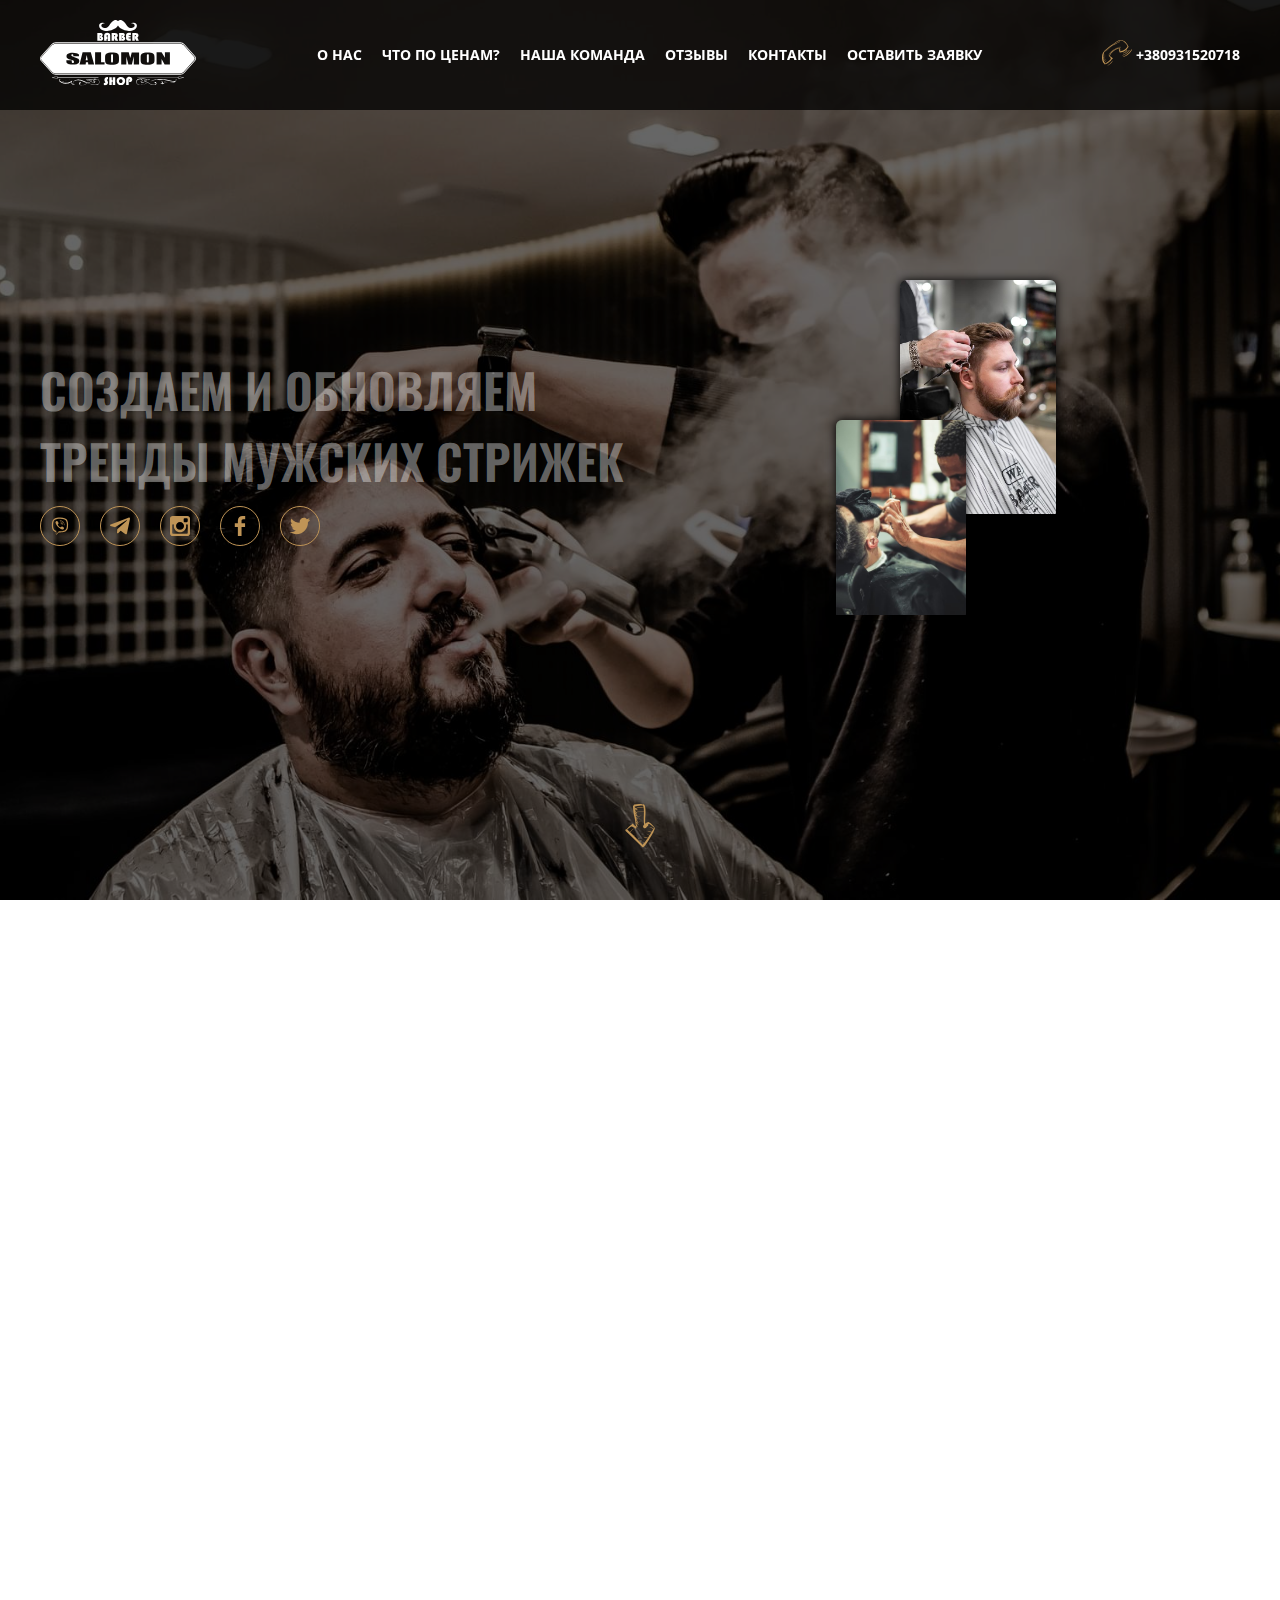
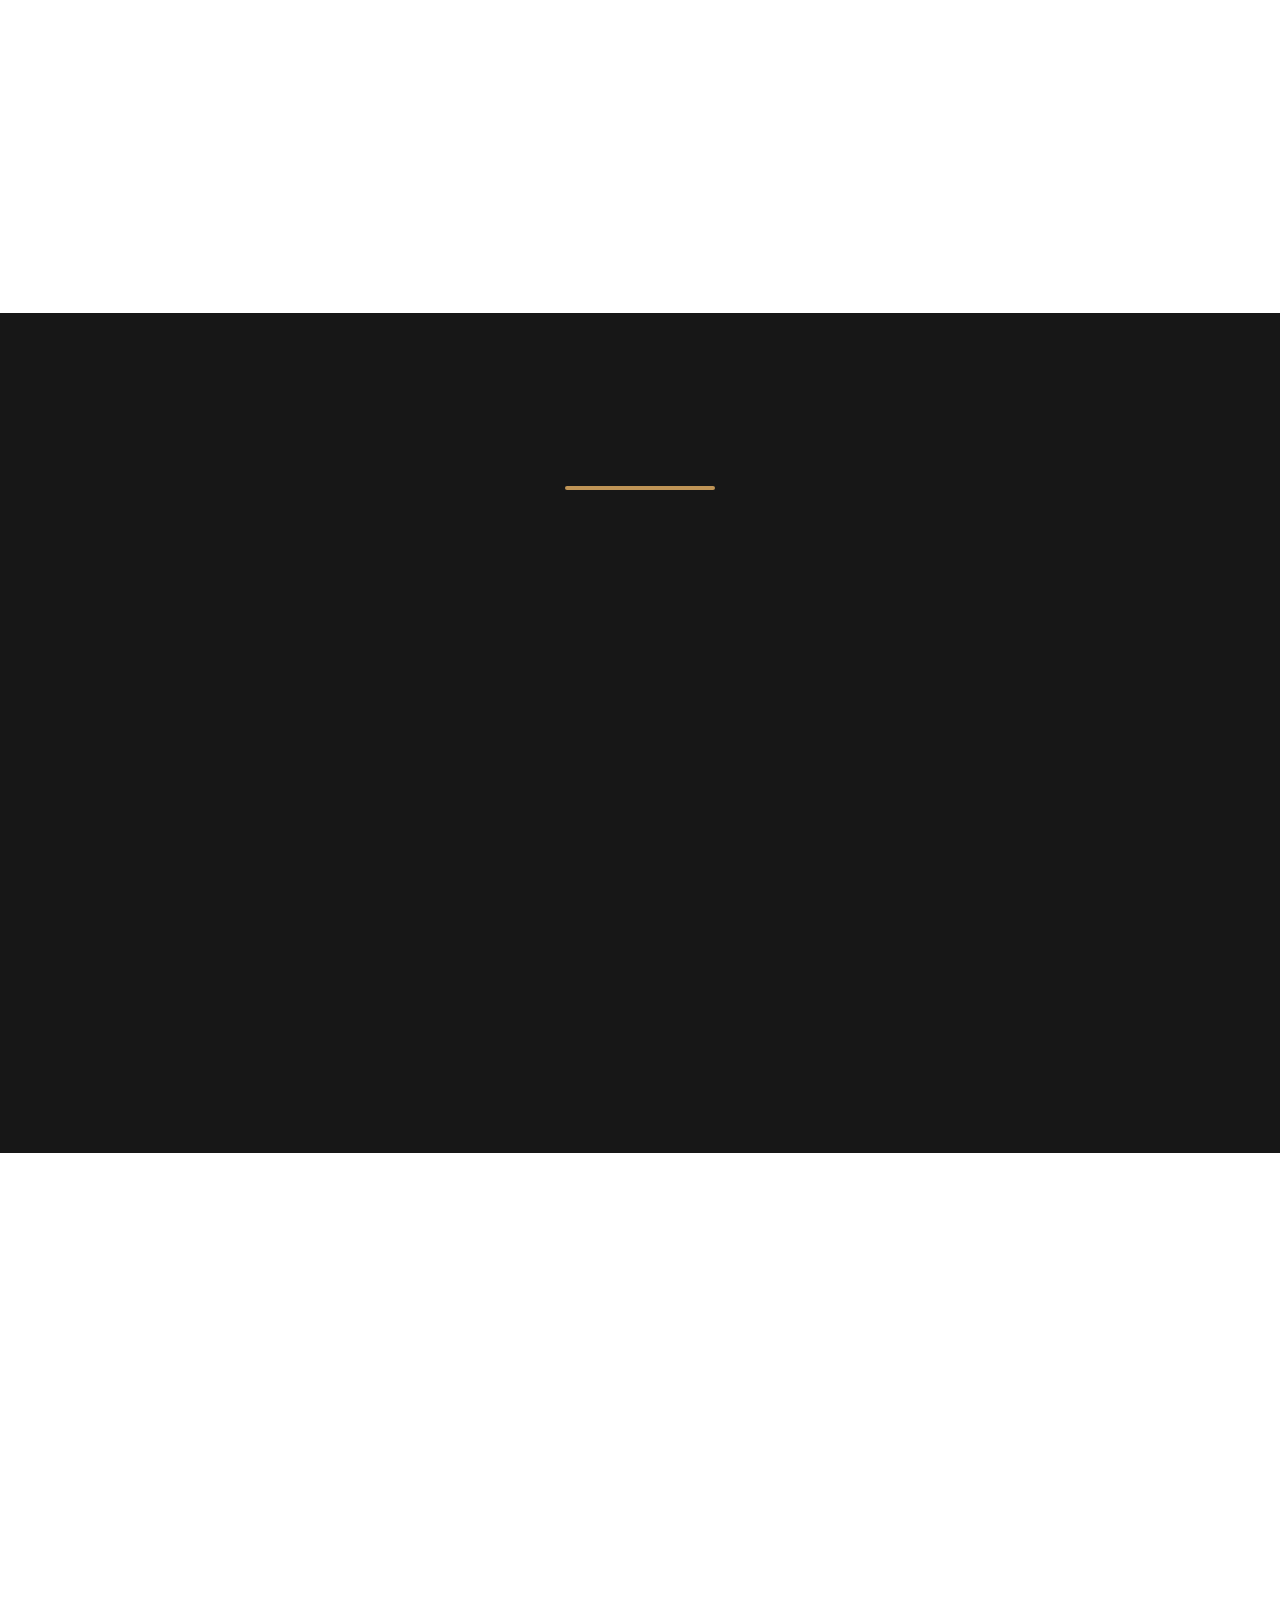
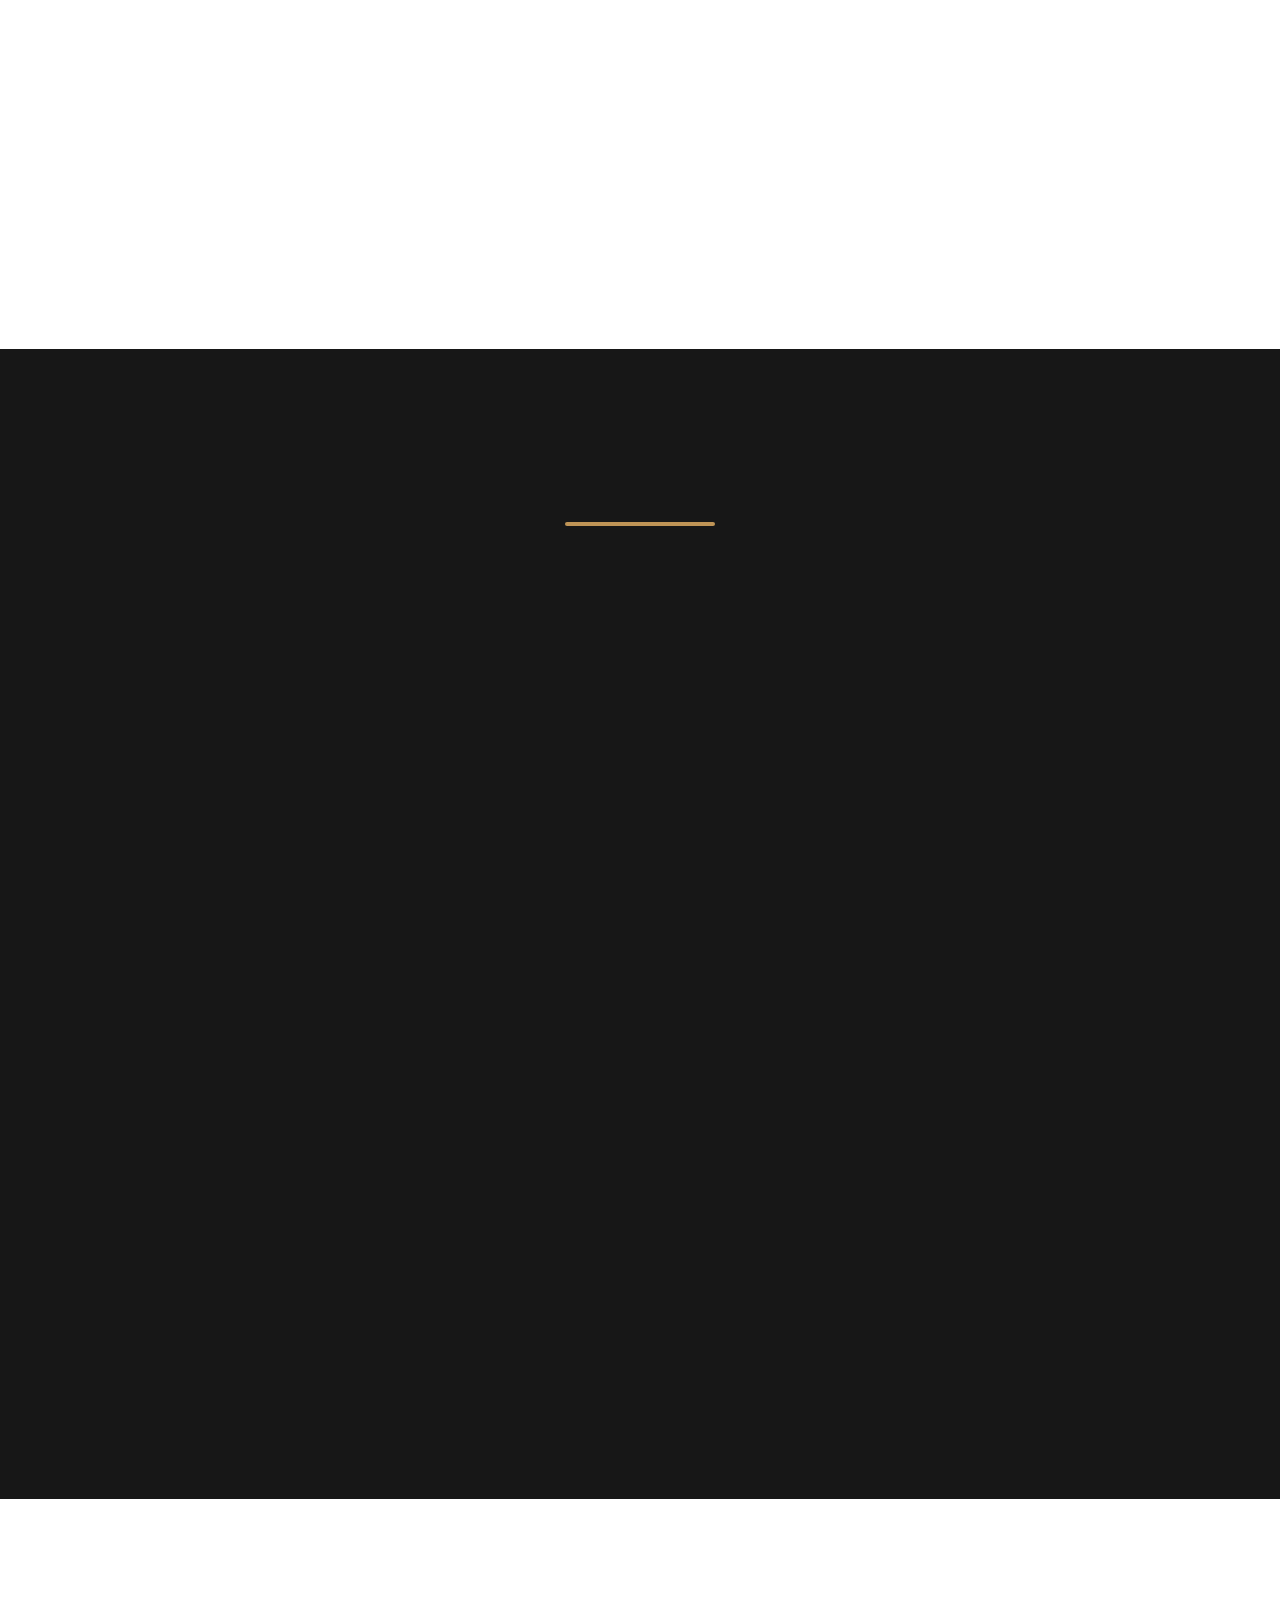
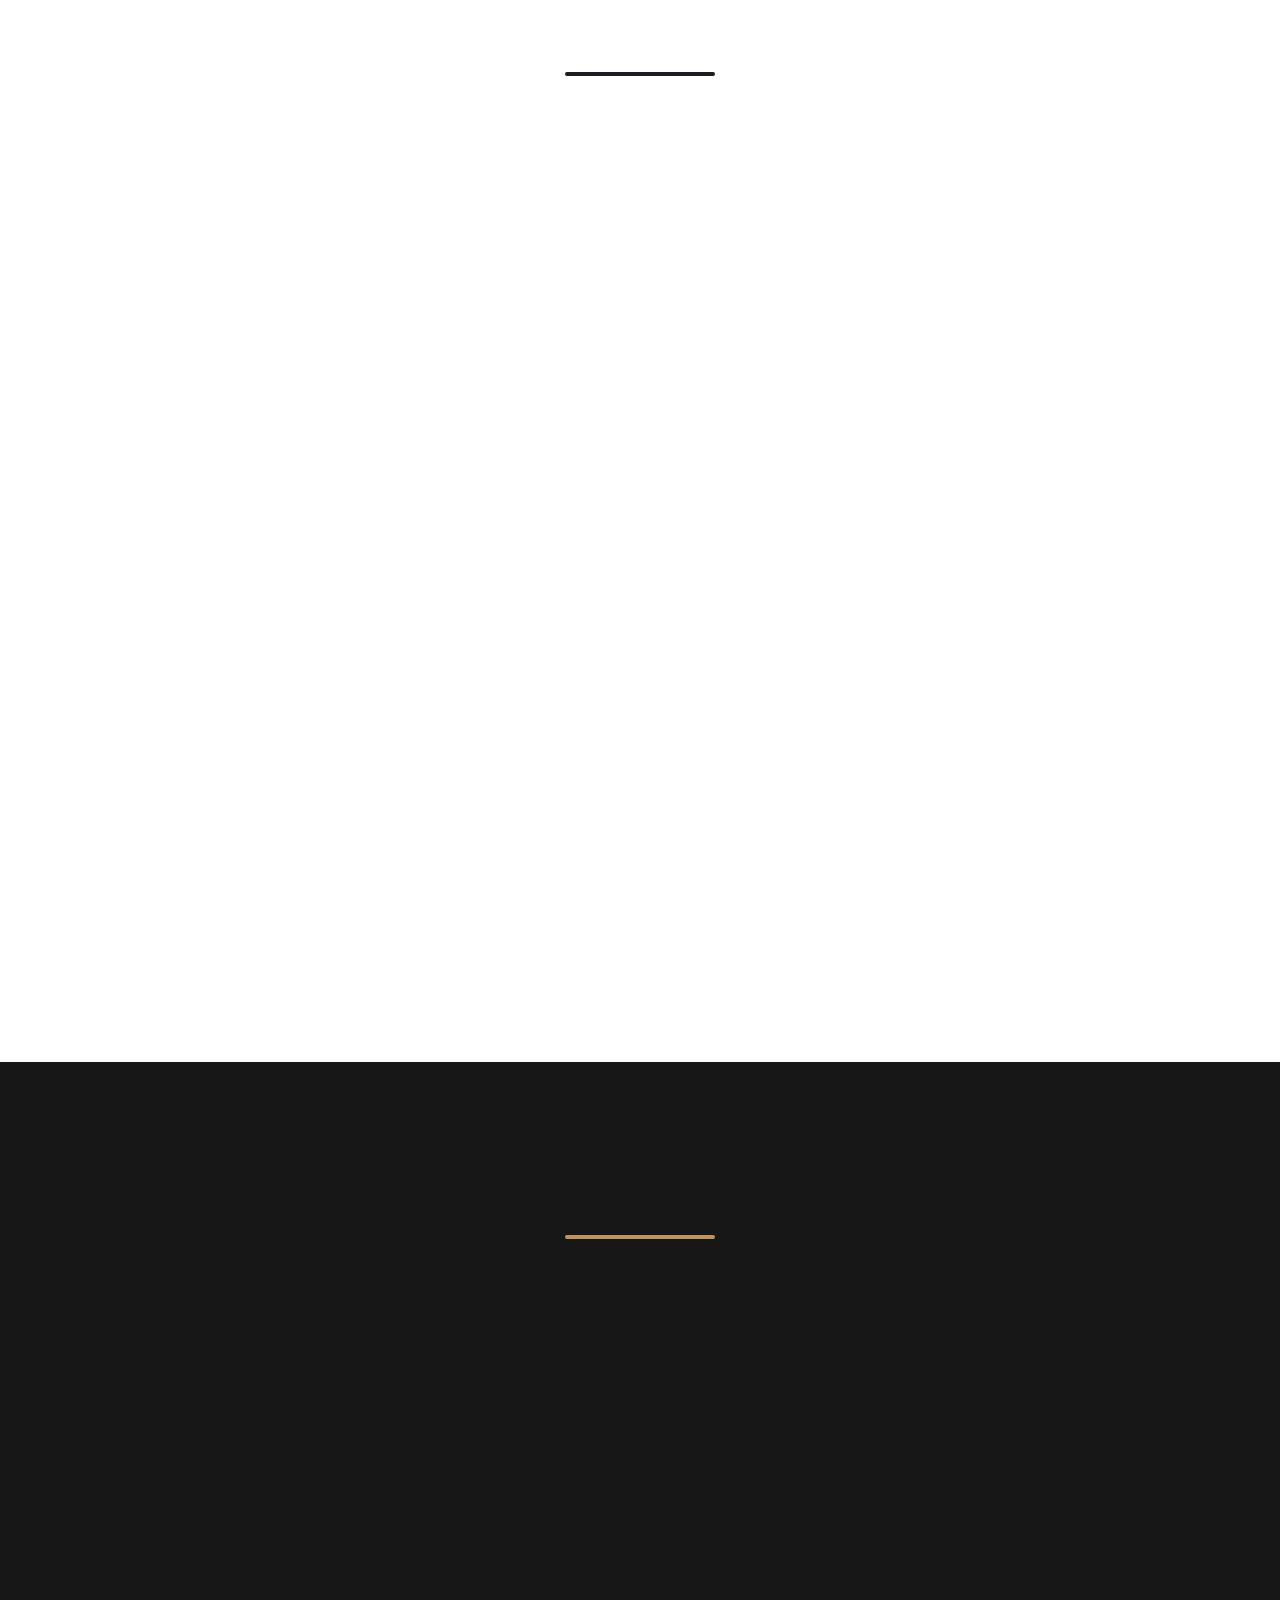
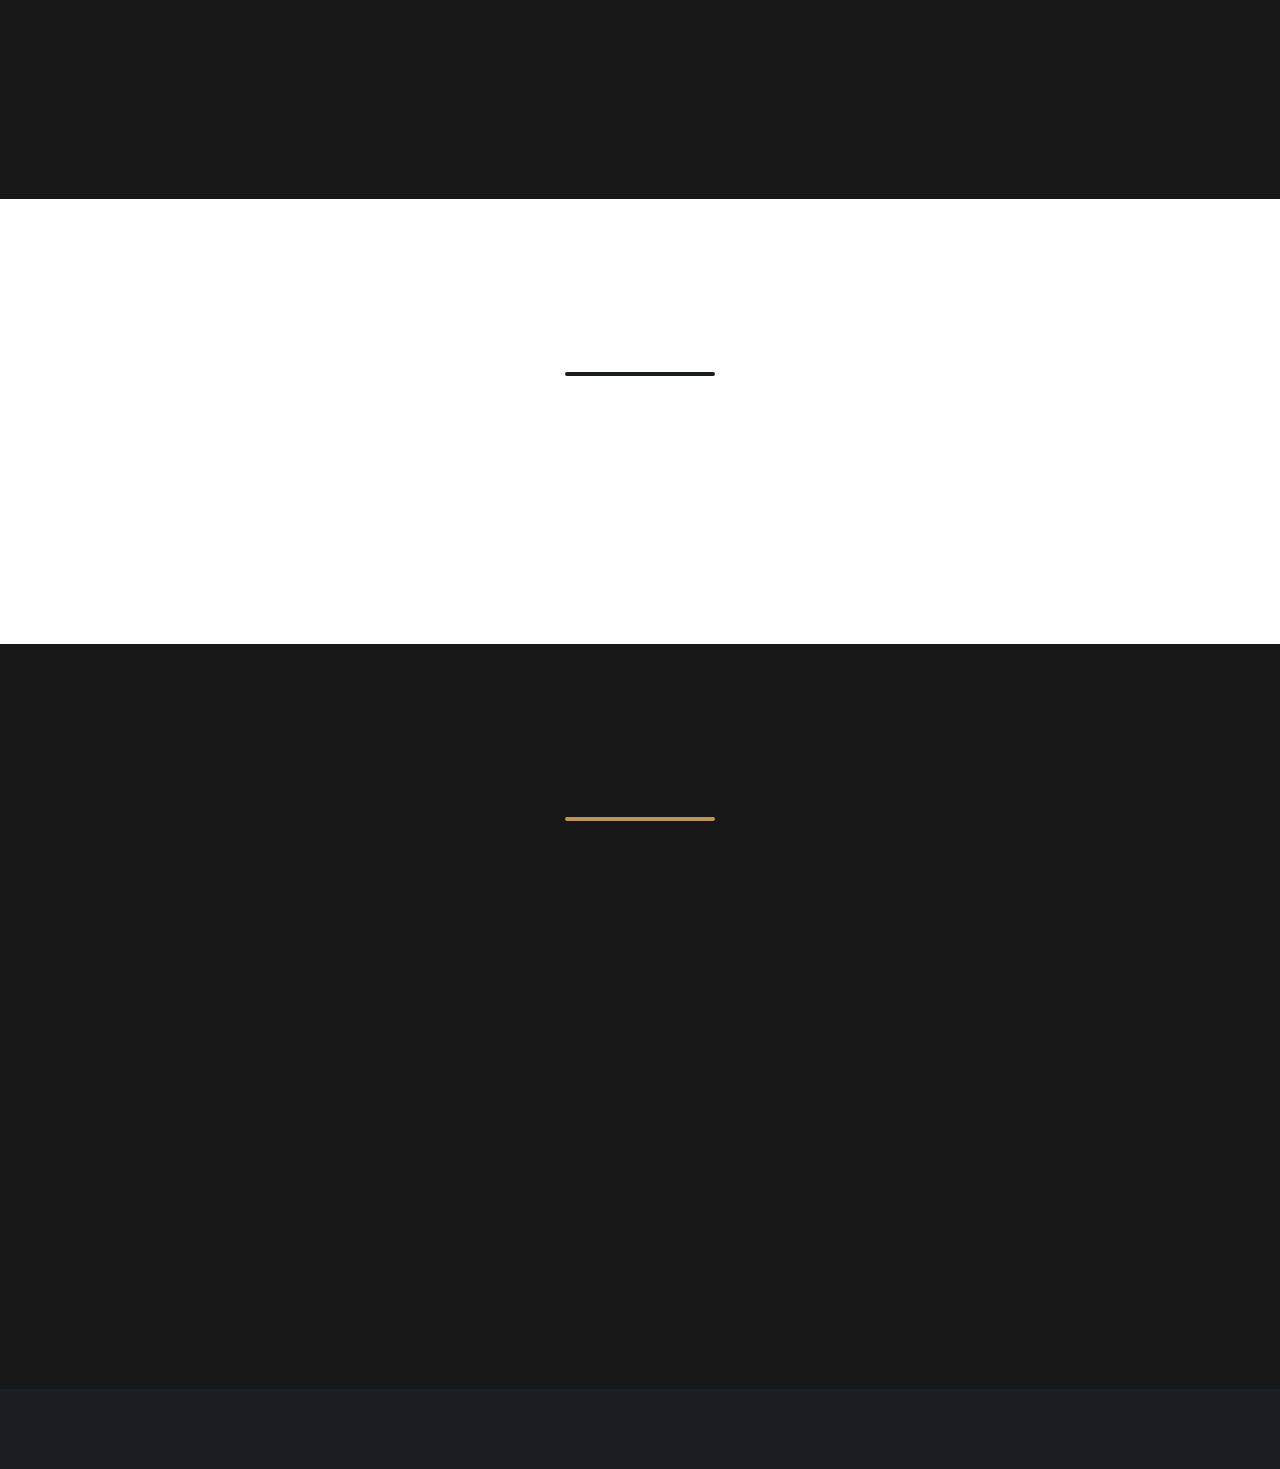
==== commit a541e3fd: "Add files via upload" ====
--- a/SALOMON/index.html
+++ b/SALOMON/index.html
@@ -5,14 +5,12 @@
 	<meta name="viewport" content="width=device-width, initial-scale=1.0">
 	<title>SALOMON - Barber-Shop</title>
 	<link rel="preconnect" href="https://fonts.gstatic.com">
-	<link
-		href="https://fonts.googleapis.com/css2?family=Montserrat:wght@700&family=Open+Sans:wght@400;600&family=Oswald:wght@700&display=swap"
-		rel="stylesheet">
+	<link rel="stylesheet" href="https://fonts.googleapis.com/css2?family=Montserrat:wght@700&family=Open+Sans:wght@400;600&family=Oswald:wght@700&display=swap">
 	<link rel="stylesheet" href="https://unpkg.com/swiper/swiper-bundle.min.css">
 	<link rel="stylesheet" href="css/style.min.css">
 
 	<script defer src="https://unpkg.com/swiper/swiper-bundle.min.js"></script>
-	<script defer src="js/libs.js"></script>
+	<script defer src="js/libs.min.js"></script>
 	<script defer src="js/main.min.js"></script>
 </head>
 
--- a/SALOMON/css/style.min.css
+++ b/SALOMON/css/style.min.css
@@ -1 +1 @@
-@charset "UTF-8";/*! normalize.css v8.0.1 | MIT License | github.com/necolas/normalize.css */html{line-height:1.15;-webkit-text-size-adjust:100%}body{margin:0}main{display:block}h1{font-size:2em;margin:.67em 0}hr{-webkit-box-sizing:content-box;box-sizing:content-box;height:0;overflow:visible}pre{font-family:monospace,monospace;font-size:1em}a{background-color:transparent}abbr[title]{border-bottom:none;text-decoration:underline;-webkit-text-decoration:underline dotted;text-decoration:underline dotted}b,strong{font-weight:bolder}code,kbd,samp{font-family:monospace,monospace;font-size:1em}small{font-size:80%}sub,sup{font-size:75%;line-height:0;position:relative;vertical-align:baseline}sub{bottom:-.25em}sup{top:-.5em}img{border-style:none}button,input,optgroup,select,textarea{font-family:inherit;font-size:100%;line-height:1.15;margin:0}button,input{overflow:visible}button,select{text-transform:none}[type=button],[type=reset],[type=submit],button{-webkit-appearance:button}[type=button]::-moz-focus-inner,[type=reset]::-moz-focus-inner,[type=submit]::-moz-focus-inner,button::-moz-focus-inner{border-style:none;padding:0}[type=button]:-moz-focusring,[type=reset]:-moz-focusring,[type=submit]:-moz-focusring,button:-moz-focusring{outline:1px dotted ButtonText}fieldset{padding:.35em .75em .625em}legend{-webkit-box-sizing:border-box;box-sizing:border-box;color:inherit;display:table;max-width:100%;padding:0;white-space:normal}progress{vertical-align:baseline}textarea{overflow:auto}[type=checkbox],[type=radio]{-webkit-box-sizing:border-box;box-sizing:border-box;padding:0}[type=number]::-webkit-inner-spin-button,[type=number]::-webkit-outer-spin-button{height:auto}[type=search]{-webkit-appearance:textfield;outline-offset:-2px}[type=search]::-webkit-search-decoration{-webkit-appearance:none}::-webkit-file-upload-button{-webkit-appearance:button;font:inherit}details{display:block}summary{display:list-item}template{display:none}[hidden]{display:none}html{font-size:100%}:root{--animate-duration:1s;--animate-delay:1s;--animate-repeat:1}.animate__animated{-webkit-animation-duration:1s;animation-duration:1s;-webkit-animation-duration:var(--animate-duration);animation-duration:var(--animate-duration);-webkit-animation-fill-mode:both;animation-fill-mode:both}@-webkit-keyframes bounceInDown{60%,75%,90%,from,to{-webkit-animation-timing-function:cubic-bezier(.215,.61,.355,1);animation-timing-function:cubic-bezier(.215,.61,.355,1)}0%{opacity:0;-webkit-transform:translate3d(0,-3000px,0) scaleY(3);transform:translate3d(0,-3000px,0) scaleY(3)}60%{opacity:1;-webkit-transform:translate3d(0,25px,0) scaleY(.9);transform:translate3d(0,25px,0) scaleY(.9)}75%{-webkit-transform:translate3d(0,-10px,0) scaleY(.95);transform:translate3d(0,-10px,0) scaleY(.95)}90%{-webkit-transform:translate3d(0,5px,0) scaleY(.985);transform:translate3d(0,5px,0) scaleY(.985)}to{-webkit-transform:translate3d(0,0,0);transform:translate3d(0,0,0)}}@keyframes bounceInDown{60%,75%,90%,from,to{-webkit-animation-timing-function:cubic-bezier(.215,.61,.355,1);animation-timing-function:cubic-bezier(.215,.61,.355,1)}0%{opacity:0;-webkit-transform:translate3d(0,-3000px,0) scaleY(3);transform:translate3d(0,-3000px,0) scaleY(3)}60%{opacity:1;-webkit-transform:translate3d(0,25px,0) scaleY(.9);transform:translate3d(0,25px,0) scaleY(.9)}75%{-webkit-transform:translate3d(0,-10px,0) scaleY(.95);transform:translate3d(0,-10px,0) scaleY(.95)}90%{-webkit-transform:translate3d(0,5px,0) scaleY(.985);transform:translate3d(0,5px,0) scaleY(.985)}to{-webkit-transform:translate3d(0,0,0);transform:translate3d(0,0,0)}}.animate__bounceInDown{-webkit-animation-name:bounceInDown;animation-name:bounceInDown}@-webkit-keyframes backInDown{0%{opacity:.7;-webkit-transform:translateY(-1200px) scale(.7);transform:translateY(-1200px) scale(.7)}80%{opacity:.7;-webkit-transform:translateY(0) scale(.7);transform:translateY(0) scale(.7)}100%{opacity:1;-webkit-transform:scale(1);transform:scale(1)}}@keyframes backInDown{0%{opacity:.7;-webkit-transform:translateY(-1200px) scale(.7);transform:translateY(-1200px) scale(.7)}80%{opacity:.7;-webkit-transform:translateY(0) scale(.7);transform:translateY(0) scale(.7)}100%{opacity:1;-webkit-transform:scale(1);transform:scale(1)}}.animate__backInDown{-webkit-animation-name:backInDown;animation-name:backInDown}@-webkit-keyframes backInUp{0%{opacity:.7;-webkit-transform:translateY(1200px) scale(.7);transform:translateY(1200px) scale(.7)}80%{opacity:.7;-webkit-transform:translateY(0) scale(.7);transform:translateY(0) scale(.7)}100%{opacity:1;-webkit-transform:scale(1);transform:scale(1)}}@keyframes backInUp{0%{opacity:.7;-webkit-transform:translateY(1200px) scale(.7);transform:translateY(1200px) scale(.7)}80%{opacity:.7;-webkit-transform:translateY(0) scale(.7);transform:translateY(0) scale(.7)}100%{opacity:1;-webkit-transform:scale(1);transform:scale(1)}}.animate__backInUp{-webkit-animation-name:backInUp;animation-name:backInUp}@-webkit-keyframes fadeIn{from{opacity:0}to{opacity:1}}@keyframes fadeIn{from{opacity:0}to{opacity:1}}.animate__fadeIn{-webkit-animation-name:fadeIn;animation-name:fadeIn}@-webkit-keyframes flipInX{from{opacity:0;-webkit-transform:perspective(400px) rotate3d(1,0,0,90deg);transform:perspective(400px) rotate3d(1,0,0,90deg);-webkit-animation-timing-function:ease-in;animation-timing-function:ease-in}40%{-webkit-transform:perspective(400px) rotate3d(1,0,0,-20deg);transform:perspective(400px) rotate3d(1,0,0,-20deg);-webkit-animation-timing-function:ease-in;animation-timing-function:ease-in}60%{opacity:1;-webkit-transform:perspective(400px) rotate3d(1,0,0,10deg);transform:perspective(400px) rotate3d(1,0,0,10deg)}80%{-webkit-transform:perspective(400px) rotate3d(1,0,0,-5deg);transform:perspective(400px) rotate3d(1,0,0,-5deg)}to{-webkit-transform:perspective(400px);transform:perspective(400px)}}@keyframes flipInX{from{opacity:0;-webkit-transform:perspective(400px) rotate3d(1,0,0,90deg);transform:perspective(400px) rotate3d(1,0,0,90deg);-webkit-animation-timing-function:ease-in;animation-timing-function:ease-in}40%{-webkit-transform:perspective(400px) rotate3d(1,0,0,-20deg);transform:perspective(400px) rotate3d(1,0,0,-20deg);-webkit-animation-timing-function:ease-in;animation-timing-function:ease-in}60%{opacity:1;-webkit-transform:perspective(400px) rotate3d(1,0,0,10deg);transform:perspective(400px) rotate3d(1,0,0,10deg)}80%{-webkit-transform:perspective(400px) rotate3d(1,0,0,-5deg);transform:perspective(400px) rotate3d(1,0,0,-5deg)}to{-webkit-transform:perspective(400px);transform:perspective(400px)}}.animate__flipInX{-webkit-backface-visibility:visible!important;backface-visibility:visible!important;-webkit-animation-name:flipInX;animation-name:flipInX}@-webkit-keyframes lightSpeedInRight{from{opacity:0;-webkit-transform:translate3d(100%,0,0) skewX(-30deg);transform:translate3d(100%,0,0) skewX(-30deg)}60%{opacity:1;-webkit-transform:skewX(20deg);transform:skewX(20deg)}80%{-webkit-transform:skewX(-5deg);transform:skewX(-5deg)}to{-webkit-transform:translate3d(0,0,0);transform:translate3d(0,0,0)}}@keyframes lightSpeedInRight{from{opacity:0;-webkit-transform:translate3d(100%,0,0) skewX(-30deg);transform:translate3d(100%,0,0) skewX(-30deg)}60%{opacity:1;-webkit-transform:skewX(20deg);transform:skewX(20deg)}80%{-webkit-transform:skewX(-5deg);transform:skewX(-5deg)}to{-webkit-transform:translate3d(0,0,0);transform:translate3d(0,0,0)}}.animate__lightSpeedInRight{-webkit-animation-name:lightSpeedInRight;animation-name:lightSpeedInRight;-webkit-animation-timing-function:ease-out;animation-timing-function:ease-out}@-webkit-keyframes lightSpeedInLeft{from{opacity:0;-webkit-transform:translate3d(-100%,0,0) skewX(30deg);transform:translate3d(-100%,0,0) skewX(30deg)}60%{opacity:1;-webkit-transform:skewX(-20deg);transform:skewX(-20deg)}80%{-webkit-transform:skewX(5deg);transform:skewX(5deg)}to{-webkit-transform:translate3d(0,0,0);transform:translate3d(0,0,0)}}@keyframes lightSpeedInLeft{from{opacity:0;-webkit-transform:translate3d(-100%,0,0) skewX(30deg);transform:translate3d(-100%,0,0) skewX(30deg)}60%{opacity:1;-webkit-transform:skewX(-20deg);transform:skewX(-20deg)}80%{-webkit-transform:skewX(5deg);transform:skewX(5deg)}to{-webkit-transform:translate3d(0,0,0);transform:translate3d(0,0,0)}}.animate__lightSpeedInLeft{-webkit-animation-name:lightSpeedInLeft;animation-name:lightSpeedInLeft;-webkit-animation-timing-function:ease-out;animation-timing-function:ease-out}@-webkit-keyframes rubberBand{from{-webkit-transform:scale3d(1,1,1);transform:scale3d(1,1,1)}30%{-webkit-transform:scale3d(1.25,.75,1);transform:scale3d(1.25,.75,1)}40%{-webkit-transform:scale3d(.75,1.25,1);transform:scale3d(.75,1.25,1)}50%{-webkit-transform:scale3d(1.15,.85,1);transform:scale3d(1.15,.85,1)}65%{-webkit-transform:scale3d(.95,1.05,1);transform:scale3d(.95,1.05,1)}75%{-webkit-transform:scale3d(1.05,.95,1);transform:scale3d(1.05,.95,1)}to{-webkit-transform:scale3d(1,1,1);transform:scale3d(1,1,1)}}@keyframes rubberBand{from{-webkit-transform:scale3d(1,1,1);transform:scale3d(1,1,1)}30%{-webkit-transform:scale3d(1.25,.75,1);transform:scale3d(1.25,.75,1)}40%{-webkit-transform:scale3d(.75,1.25,1);transform:scale3d(.75,1.25,1)}50%{-webkit-transform:scale3d(1.15,.85,1);transform:scale3d(1.15,.85,1)}65%{-webkit-transform:scale3d(.95,1.05,1);transform:scale3d(.95,1.05,1)}75%{-webkit-transform:scale3d(1.05,.95,1);transform:scale3d(1.05,.95,1)}to{-webkit-transform:scale3d(1,1,1);transform:scale3d(1,1,1)}}.animate__rubberBand{-webkit-animation-name:rubberBand;animation-name:rubberBand}@-webkit-keyframes flip{from{-webkit-transform:perspective(400px) scale3d(1,1,1) translate3d(0,0,0) rotate3d(0,1,0,-360deg);transform:perspective(400px) scale3d(1,1,1) translate3d(0,0,0) rotate3d(0,1,0,-360deg);-webkit-animation-timing-function:ease-out;animation-timing-function:ease-out}40%{-webkit-transform:perspective(400px) scale3d(1,1,1) translate3d(0,0,150px) rotate3d(0,1,0,-190deg);transform:perspective(400px) scale3d(1,1,1) translate3d(0,0,150px) rotate3d(0,1,0,-190deg);-webkit-animation-timing-function:ease-out;animation-timing-function:ease-out}50%{-webkit-transform:perspective(400px) scale3d(1,1,1) translate3d(0,0,150px) rotate3d(0,1,0,-170deg);transform:perspective(400px) scale3d(1,1,1) translate3d(0,0,150px) rotate3d(0,1,0,-170deg);-webkit-animation-timing-function:ease-in;animation-timing-function:ease-in}80%{-webkit-transform:perspective(400px) scale3d(.95,.95,.95) translate3d(0,0,0) rotate3d(0,1,0,0deg);transform:perspective(400px) scale3d(.95,.95,.95) translate3d(0,0,0) rotate3d(0,1,0,0deg);-webkit-animation-timing-function:ease-in;animation-timing-function:ease-in}to{-webkit-transform:perspective(400px) scale3d(1,1,1) translate3d(0,0,0) rotate3d(0,1,0,0deg);transform:perspective(400px) scale3d(1,1,1) translate3d(0,0,0) rotate3d(0,1,0,0deg);-webkit-animation-timing-function:ease-in;animation-timing-function:ease-in}}@keyframes flip{from{-webkit-transform:perspective(400px) scale3d(1,1,1) translate3d(0,0,0) rotate3d(0,1,0,-360deg);transform:perspective(400px) scale3d(1,1,1) translate3d(0,0,0) rotate3d(0,1,0,-360deg);-webkit-animation-timing-function:ease-out;animation-timing-function:ease-out}40%{-webkit-transform:perspective(400px) scale3d(1,1,1) translate3d(0,0,150px) rotate3d(0,1,0,-190deg);transform:perspective(400px) scale3d(1,1,1) translate3d(0,0,150px) rotate3d(0,1,0,-190deg);-webkit-animation-timing-function:ease-out;animation-timing-function:ease-out}50%{-webkit-transform:perspective(400px) scale3d(1,1,1) translate3d(0,0,150px) rotate3d(0,1,0,-170deg);transform:perspective(400px) scale3d(1,1,1) translate3d(0,0,150px) rotate3d(0,1,0,-170deg);-webkit-animation-timing-function:ease-in;animation-timing-function:ease-in}80%{-webkit-transform:perspective(400px) scale3d(.95,.95,.95) translate3d(0,0,0) rotate3d(0,1,0,0deg);transform:perspective(400px) scale3d(.95,.95,.95) translate3d(0,0,0) rotate3d(0,1,0,0deg);-webkit-animation-timing-function:ease-in;animation-timing-function:ease-in}to{-webkit-transform:perspective(400px) scale3d(1,1,1) translate3d(0,0,0) rotate3d(0,1,0,0deg);transform:perspective(400px) scale3d(1,1,1) translate3d(0,0,0) rotate3d(0,1,0,0deg);-webkit-animation-timing-function:ease-in;animation-timing-function:ease-in}}.animate__animated.animate__flip{-webkit-backface-visibility:visible;backface-visibility:visible;-webkit-animation-name:flip;animation-name:flip}@-webkit-keyframes bounce{20%,53%,from,to{-webkit-transform:translate3d(0,0,0);transform:translate3d(0,0,0);-webkit-animation-timing-function:cubic-bezier(.215,.61,.355,1);animation-timing-function:cubic-bezier(.215,.61,.355,1)}40%,43%{-webkit-transform:translate3d(0,-30px,0) scaleY(1.1);transform:translate3d(0,-30px,0) scaleY(1.1);-webkit-animation-timing-function:cubic-bezier(.755,.05,.855,.06);animation-timing-function:cubic-bezier(.755,.05,.855,.06)}70%{-webkit-transform:translate3d(0,-15px,0) scaleY(1.05);transform:translate3d(0,-15px,0) scaleY(1.05);-webkit-animation-timing-function:cubic-bezier(.755,.05,.855,.06);animation-timing-function:cubic-bezier(.755,.05,.855,.06)}80%{-webkit-transition-timing-function:cubic-bezier(.215,.61,.355,1);transition-timing-function:cubic-bezier(.215,.61,.355,1);-webkit-transform:translate3d(0,0,0) scaleY(.95);transform:translate3d(0,0,0) scaleY(.95)}90%{-webkit-transform:translate3d(0,-4px,0) scaleY(1.02);transform:translate3d(0,-4px,0) scaleY(1.02)}}@keyframes bounce{20%,53%,from,to{-webkit-transform:translate3d(0,0,0);transform:translate3d(0,0,0);-webkit-animation-timing-function:cubic-bezier(.215,.61,.355,1);animation-timing-function:cubic-bezier(.215,.61,.355,1)}40%,43%{-webkit-transform:translate3d(0,-30px,0) scaleY(1.1);transform:translate3d(0,-30px,0) scaleY(1.1);-webkit-animation-timing-function:cubic-bezier(.755,.05,.855,.06);animation-timing-function:cubic-bezier(.755,.05,.855,.06)}70%{-webkit-transform:translate3d(0,-15px,0) scaleY(1.05);transform:translate3d(0,-15px,0) scaleY(1.05);-webkit-animation-timing-function:cubic-bezier(.755,.05,.855,.06);animation-timing-function:cubic-bezier(.755,.05,.855,.06)}80%{-webkit-transition-timing-function:cubic-bezier(.215,.61,.355,1);-o-transition-timing-function:cubic-bezier(.215,.61,.355,1);transition-timing-function:cubic-bezier(.215,.61,.355,1);-webkit-transform:translate3d(0,0,0) scaleY(.95);transform:translate3d(0,0,0) scaleY(.95)}90%{-webkit-transform:translate3d(0,-4px,0) scaleY(1.02);transform:translate3d(0,-4px,0) scaleY(1.02)}}.animate__bounce{-webkit-transform-origin:center bottom;-ms-transform-origin:center bottom;transform-origin:center bottom;-webkit-animation-name:bounce;animation-name:bounce}@-webkit-keyframes rattling{0%{-webkit-transform:scale(1) rotate(0);transform:scale(1) rotate(0)}25%{-webkit-transform:scale(1.1) rotate(-10deg);transform:scale(1.1) rotate(-10deg)}50%{-webkit-transform:scale(1.2) rotate(0);transform:scale(1.2) rotate(0)}75%{-webkit-transform:scale(1.1) rotate(10deg);transform:scale(1.1) rotate(10deg)}100%{-webkit-transform:scale(1) rotate(0);transform:scale(1) rotate(0)}}@keyframes rattling{0%{-webkit-transform:scale(1) rotate(0);transform:scale(1) rotate(0)}25%{-webkit-transform:scale(1.1) rotate(-10deg);transform:scale(1.1) rotate(-10deg)}50%{-webkit-transform:scale(1.2) rotate(0);transform:scale(1.2) rotate(0)}75%{-webkit-transform:scale(1.1) rotate(10deg);transform:scale(1.1) rotate(10deg)}100%{-webkit-transform:scale(1) rotate(0);transform:scale(1) rotate(0)}}@-webkit-keyframes scale{0%{-webkit-transform:scale(1);transform:scale(1)}50%{-webkit-transform:scale(1.3);transform:scale(1.3)}100%{-webkit-transform:scale(1);transform:scale(1)}}@keyframes scale{0%{-webkit-transform:scale(1);transform:scale(1)}50%{-webkit-transform:scale(1.3);transform:scale(1.3)}100%{-webkit-transform:scale(1);transform:scale(1)}}@-webkit-keyframes rightToLeft{0%{-webkit-transform:translateX(0);transform:translateX(0)}25%{-webkit-transform:translateX(10%);transform:translateX(10%)}50%{-webkit-transform:translateX(-10%);transform:translateX(-10%)}100%{-webkit-transform:translateX(0);transform:translateX(0)}}@keyframes rightToLeft{0%{-webkit-transform:translateX(0);transform:translateX(0)}25%{-webkit-transform:translateX(10%);transform:translateX(10%)}50%{-webkit-transform:translateX(-10%);transform:translateX(-10%)}100%{-webkit-transform:translateX(0);transform:translateX(0)}}*,::after,::before{-webkit-box-sizing:border-box;box-sizing:border-box;padding:0;margin:0}body{font-family:"Open Sans",sans-serif;font-size:14px;font-weight:400;line-height:171.42857%;color:#1a1d21}body._lock{overflow:hidden}a{font-family:"Open Sans",sans-serif;color:inherit;text-decoration:none}ol,ul{list-style:none}h1,h2,h3,h4,h5,h6{margin:0}input::-webkit-inner-spin-button,input::-webkit-outer-spin-button{-webkit-appearance:none;margin:0}input[type=number]{-moz-appearance:textfield}.visually-hidden{position:absolute;width:1px;height:1px;margin:-1px;clip:rect(0 0 0 0)}.wrapper{display:-webkit-box;display:-ms-flexbox;display:flex;-webkit-box-orient:vertical;-webkit-box-direction:normal;-ms-flex-direction:column;flex-direction:column;width:100%;min-height:100vh;overflow:hidden;background-color:#fff}.footer{margin-top:auto}.container{max-width:1230px;padding:0 15px;margin:0 auto}.section{padding:100px 0}.title{font-family:Oswald,sans-serif;font-weight:600;text-transform:uppercase}.subtitle{display:block;max-width:780px;margin:0 auto 50px;font-weight:400;line-height:135.71429%;color:#1a1d21;text-align:center;text-transform:uppercase}.section-title{position:relative;width:-webkit-max-content;width:-moz-max-content;width:max-content;max-width:60%;padding:0 56px;margin:0 auto 20px;font-size:36px;line-height:147.22222%;text-align:center}.section-title::after,.section-title::before{position:absolute;top:34%;width:32px;height:20px;content:""}.section-title::before{left:0;background:url(../img/icons/scissors-l.svg) center center/cover no-repeat}.section-title::after{right:0;background:url(../img/icons/scissors-r.svg) center center/cover no-repeat}.divider{position:relative;width:150px;height:4px;margin:0 auto 50px;background:#bf9456;border-radius:4px}.divider-dark{background:#1a1d21}.social-networks{display:-webkit-box;display:-ms-flexbox;display:flex;-webkit-box-align:center;-ms-flex-align:center;align-items:center}.social-networks__item+.social-networks__item{margin-left:20px}.social-networks__link{display:-webkit-box;display:-ms-flexbox;display:flex;-webkit-box-align:center;-ms-flex-align:center;align-items:center;-webkit-box-pack:center;-ms-flex-pack:center;justify-content:center;width:40px;height:40px;border:1px solid #bf9456;border-radius:100%;-webkit-transition:all .2s ease-in;-o-transition:all .2s ease-in;transition:all .2s ease-in}.social-networks__icon{max-width:20px;max-height:20px}.social-networks__icon path{fill:#bf9456;-webkit-transition:all .2s ease-in;-o-transition:all .2s ease-in;transition:all .2s ease-in}.policy__link{color:#4848ff;text-decoration:underline}.request__form-error{margin-bottom:auto}.checkbox-hiden{position:absolute;z-index:-1;opacity:0}button{font-family:inherit;cursor:pointer;border:none}.btn__burger{z-index:99;display:-webkit-box;display:-ms-flexbox;display:flex;-webkit-box-orient:vertical;-webkit-box-direction:normal;-ms-flex-direction:column;flex-direction:column;-webkit-box-align:end;-ms-flex-align:end;align-items:flex-end;-webkit-box-pack:justify;-ms-flex-pack:justify;justify-content:space-between;width:36px;height:20px;cursor:pointer;background-color:transparent;-webkit-transition:-webkit-transform .4s ease-in-out;transition:-webkit-transform .4s ease-in-out;-o-transition:transform .4s ease-in-out;transition:transform .4s ease-in-out;transition:transform .4s ease-in-out,-webkit-transform .4s ease-in-out}.btn__burger span{display:block;width:30px;height:3px;background:#fff}.btn__burger span.burger--long{width:36px}.btn__burger--active{-webkit-transform:rotate(360deg);-ms-transform:rotate(360deg);transform:rotate(360deg)}.header{position:fixed;left:50%;z-index:100;width:100%;padding-top:20px;padding-bottom:20px;font-family:Montserrat,sans-serif;font-size:14px;font-weight:700;line-height:121.42857%;color:#fff;text-transform:uppercase;background-color:rgba(0,0,0,.75);-webkit-transform:translateX(-50%);-ms-transform:translateX(-50%);transform:translateX(-50%)}.header__wrapper{display:-webkit-box;display:-ms-flexbox;display:flex;-webkit-box-align:center;-ms-flex-align:center;align-items:center;-webkit-box-pack:justify;-ms-flex-pack:justify;justify-content:space-between}.header__phone-link{display:-webkit-box;display:-ms-flexbox;display:flex;-webkit-box-align:center;-ms-flex-align:center;align-items:center;-webkit-transition:all .2s ease-in;-o-transition:all .2s ease-in;transition:all .2s ease-in}.header__phone-icon{width:30px;height:30px;margin-right:4px;-webkit-transition:all .2s ease-in;-o-transition:all .2s ease-in;transition:all .2s ease-in}.header__phone-icon>path{fill:#bf9456}.logo__link{display:inline-block;width:156px;height:66px}.logo__img{width:100%;height:100%}.menu__list{display:-webkit-box;display:-ms-flexbox;display:flex;-webkit-box-align:center;-ms-flex-align:center;align-items:center;-webkit-box-pack:justify;-ms-flex-pack:justify;justify-content:space-between}.menu__item+.menu__item{margin-left:20px}.menu__link{-webkit-transition:all .2s ease-in;-o-transition:all .2s ease-in;transition:all .2s ease-in}.promo{background:#3a3a3a url(../img/bg.jpg) center center/cover no-repeat fixed;position:relative;width:100%;height:100%}.promo::before{position:absolute;top:0;right:0;bottom:0;left:0;content:"";background:rgba(0,0,0,.6)}.promo__wrapper{position:relative;display:-webkit-box;display:-ms-flexbox;display:flex;-webkit-box-align:center;-ms-flex-align:center;align-items:center;height:100vh}.promo__images-wrapper{position:absolute;top:50%;right:100px;width:220px;height:340px;margin-right:84px;-webkit-transform:translateY(-50%);-ms-transform:translateY(-50%);transform:translateY(-50%)}.promo__image{position:absolute;overflow:hidden;border-radius:6px;-webkit-box-shadow:0 0 10px #000;box-shadow:0 0 10px #000}.promo__image img{width:100%;height:100%;-o-object-fit:cover;object-fit:cover}.promo__image:nth-child(1){top:0;right:0;max-width:156px;max-height:238px}.promo__image:nth-child(2){bottom:0;left:0;max-width:130px;max-height:200px}.promo__content{max-width:592px}.promo__title{margin-bottom:10px;font-size:48px;line-height:148.4375%;color:rgba(255,255,255,.4)}.promo__btn{position:absolute;bottom:5%;left:50%;background-color:transparent;-webkit-transform:translateX(-50%);-ms-transform:translateX(-50%);transform:translateX(-50%)}.promo__btn-icon{width:30px;height:44px;-webkit-animation:scale infinite 3s ease-in-out;animation:scale infinite 3s ease-in-out}.promo__btn-icon path{fill:#bf9456}.about__title{margin-bottom:50px}.about__wrapper{display:-webkit-box;display:-ms-flexbox;display:flex;-webkit-box-pack:space-evenly;-ms-flex-pack:space-evenly;justify-content:space-evenly}.about__image{-webkit-box-flex:0;-ms-flex:0 1 37%;flex:0 1 37%;max-height:674px}.about__img{width:100%;height:100%;-o-object-fit:cover;object-fit:cover;overflow:hidden;border-radius:34px;-webkit-box-shadow:0 0 10px #000;box-shadow:0 0 10px #000}.about__content{-webkit-box-flex:0;-ms-flex:0 1 50%;flex:0 1 50%}.about__content-title{position:relative;max-width:450px;padding-bottom:12px;margin-bottom:26px;font-size:24px;line-height:150%;text-transform:none}.about__content-title::before{position:absolute;bottom:0;left:0;width:150px;height:4px;content:"";background:#1a1d21;border-radius:4px}.about__content-text{max-height:528px;margin-bottom:60px;overflow:hidden;text-align:justify;-o-text-overflow:ellipsis;text-overflow:ellipsis}.about__content-text p+p{margin-top:20px}.about__content-link{position:relative;display:block;width:-webkit-max-content;width:-moz-max-content;width:max-content;padding-right:40px;margin:0 auto;font-size:18px;font-weight:600;line-height:138.88889%;text-transform:uppercase}.about__content-link::after{position:absolute;top:50%;right:0;width:30px;height:20px;content:"";background:url(../img/icons/arrow.svg) center center/cover no-repeat;-webkit-transform:translateY(-50%);-ms-transform:translateY(-50%);transform:translateY(-50%)}.price{background:#3a3a3a url(../img/bg-2.jpg) center center/cover no-repeat fixed;position:relative;width:100%;height:100%}.price::before{position:absolute;top:0;right:0;bottom:0;left:0;content:"";background:rgba(0,0,0,.6)}.price__title{color:#fff}.price__list{position:relative;font-size:24px;font-weight:400;line-height:136.11111%;color:#fff;text-transform:uppercase}.price__item{display:-webkit-box;display:-ms-flexbox;display:flex;-webkit-box-align:center;-ms-flex-align:center;align-items:center;-webkit-box-pack:justify;-ms-flex-pack:justify;justify-content:space-between}.price__item+.price__item{margin-top:36px}.price__item-price{margin-left:20px;white-space:nowrap}.work{padding-bottom:70px}.work__list{display:-webkit-box;display:-ms-flexbox;display:flex;-ms-flex-wrap:wrap;flex-wrap:wrap;-webkit-box-pack:justify;-ms-flex-pack:justify;justify-content:space-between;padding:0 40px}.work__item-content{-webkit-box-flex:1;-ms-flex:1 1 auto;flex:1 1 auto;height:100%;padding:40px 20px;color:#fff;background-color:rgba(0,0,0,.75)}.work__item-title{margin-bottom:20px;font-weight:700;text-transform:uppercase}.work__item-divider{width:80px;height:2px;margin-bottom:20px;margin-left:auto;background:#fff;border-radius:1px}.work__item-text{font-weight:400;line-height:135.71429%}.work__item-image{display:-webkit-box;display:-ms-flexbox;display:flex;-webkit-box-flex:1;-ms-flex:1 0 33.333%;flex:1 0 33.333%;-webkit-box-align:center;-ms-flex-align:center;align-items:center;-webkit-box-pack:center;-ms-flex-pack:center;justify-content:center;height:100%;background-color:#2a3c55}.work__item-icon{width:100%;max-width:100px;height:100%;max-height:100px}.work__item{display:-webkit-box;display:-ms-flexbox;display:flex;-webkit-box-flex:0;-ms-flex:0 1 48.6%;flex:0 1 48.6%;margin-bottom:30px;overflow:hidden}.work__item:nth-child(2n+1){text-align:right;border-top-left-radius:10px;border-bottom-left-radius:10px}.work__item:nth-child(2n){text-align:left;border-top-right-radius:10px;border-bottom-right-radius:10px}.work__item:nth-child(2n) .work__item-content{-webkit-box-ordinal-group:3;-ms-flex-order:2;order:2}.work__item:nth-child(2n) .work__item-content .work__item-divider{margin-right:auto;margin-left:0}.work__item:nth-child(2n) .work__item-image{-webkit-box-ordinal-group:2;-ms-flex-order:1;order:1}.team{color:#fff;text-align:center;background:#3a3a3a url(../img/bg-3.jpg) center center/cover no-repeat fixed;position:relative;width:100%;height:100%}.team::before{position:absolute;top:0;right:0;bottom:0;left:0;content:"";background:rgba(0,0,0,.6)}.team-slider__container{position:relative}.team-slider__image{max-width:450px;max-height:676px;margin:0 auto 36px}.team-slider__img{width:100%;height:100%;-o-object-fit:cover;object-fit:cover;overflow:hidden;border-radius:36px;-webkit-box-shadow:0 0 10px #000;box-shadow:0 0 10px #000}.team-slider__title{margin-bottom:4px;font-family:Oswald,sans-serif;font-size:24px;font-weight:700;line-height:150%;text-transform:uppercase}.team-slider__desc{max-width:750px;padding:0 10px;margin:0 auto;font-size:18px;font-weight:400;line-height:133.33333%}.team-slider__btn{position:absolute;top:40%;z-index:5;width:46px;height:32px;-webkit-transition:all .2s ease-in;-o-transition:all .2s ease-in;transition:all .2s ease-in;-webkit-transform:translateY(-50%);-ms-transform:translateY(-50%);transform:translateY(-50%)}.team-slider__btn--prev{left:10%;background:url(../img/icons/arrow-l.svg) center center/cover no-repeat}.team-slider__btn--next{right:10%;background:url(../img/icons/arrow-r.svg) center center/cover no-repeat}.reviews__list{display:-webkit-box;display:-ms-flexbox;display:flex;-webkit-box-orient:vertical;-webkit-box-direction:normal;-ms-flex-direction:column;flex-direction:column;-webkit-box-pack:justify;-ms-flex-pack:justify;justify-content:space-between;padding:0 60px}.reviews__item{display:-webkit-box;display:-ms-flexbox;display:flex;-webkit-box-align:center;-ms-flex-align:center;align-items:center;width:72%;padding:20px 20px;border:2px solid #1a1d21;border-radius:10px}.reviews__item+.reviews__item{margin-top:30px}.reviews__item:nth-child(2n){margin-left:auto}.reviews__name{margin-bottom:20px}.reviews__divider{width:80px;height:2px;margin-bottom:20px;background-color:#1a1d21}.reviews__avatar{-ms-flex-negative:0;flex-shrink:0;width:134px;height:134px;margin-right:20px;overflow:hidden;border-radius:100%}.reviews__img{width:100%;height:100%;-o-object-fit:cover;object-fit:cover}.reviews__text{font-weight:400;line-height:135.71429%}.reviews__text p+p{margin-top:10px}.contact{color:#fff;background:#3a3a3a url(../img/bg-4.jpg) center center/cover no-repeat fixed;position:relative;width:100%;height:100%}.contact::before{position:absolute;top:0;right:0;bottom:0;left:0;content:"";background:rgba(0,0,0,.6)}.contact__wrapper{position:relative;display:-webkit-box;display:-ms-flexbox;display:flex;-webkit-box-align:center;-ms-flex-align:center;align-items:center;-ms-flex-pack:distribute;justify-content:space-around}.contact__item,.contact__item-link{display:-webkit-box;display:-ms-flexbox;display:flex;-webkit-box-align:center;-ms-flex-align:center;align-items:center}.contact__item+.contact__item{margin-top:40px}.contact__item-link{-webkit-transition:all .2s ease-in;-o-transition:all .2s ease-in;transition:all .2s ease-in}.contact__item-image{max-width:50px;max-height:50px;margin-right:28px;-webkit-transform:scale(1.2);-ms-transform:scale(1.2);transform:scale(1.2);-webkit-animation:rattling 6s linear infinite;animation:rattling 6s linear infinite}.contact__item-image svg{width:100%;height:100%}.contact__item-image svg path{fill:#bf9456}.contact__item-text{font-family:Oswald,sans-serif;font-size:18px;font-style:normal;font-weight:700;line-height:150%;text-transform:uppercase}.contact__map{width:100%;max-width:612px;height:408px;overflow:hidden;border-radius:34px;-webkit-box-shadow:0 0 10px #000;box-shadow:0 0 10px #000}.contact__map iframe{width:100%;height:100%}.social__list{display:-webkit-box;display:-ms-flexbox;display:flex;-webkit-box-align:center;-ms-flex-align:center;align-items:center;-webkit-box-pack:center;-ms-flex-pack:center;justify-content:center}.social__item{text-align:center}.social__item+.social__item{margin-left:64px}.social__link{-webkit-transition:all .2s ease-in;-o-transition:all .2s ease-in;transition:all .2s ease-in}.social__icon{display:-webkit-box;display:-ms-flexbox;display:flex;-webkit-box-align:center;-ms-flex-align:center;align-items:center;-webkit-box-pack:center;-ms-flex-pack:center;justify-content:center;width:80px;height:80px;margin-bottom:10px;border:1px solid #1a1d21;border-radius:100%;-webkit-transition:all .2s ease-in;-o-transition:all .2s ease-in;transition:all .2s ease-in}.social__icon svg{max-width:40px;max-height:40px}.social__icon svg path{-webkit-transition:all .2s ease-in;-o-transition:all .2s ease-in;transition:all .2s ease-in}.social__name{font-family:Oswald,sans-serif;font-size:18px;font-weight:700;line-height:150%;text-transform:uppercase}.request{color:#fff;background:#3a3a3a url(../img/bg-5.jpg) center center/cover no-repeat fixed;position:relative;width:100%;height:100%}.request::before{position:absolute;top:0;right:0;bottom:0;left:0;content:"";background:rgba(0,0,0,.6)}.request__form{position:relative;width:90%;margin:0 auto}.request__form-input-wrapper{display:-webkit-box;display:-ms-flexbox;display:flex;-webkit-box-align:center;-ms-flex-align:center;align-items:center;-webkit-box-pack:justify;-ms-flex-pack:justify;justify-content:space-between}.request__form-input{-webkit-box-flex:0;-ms-flex:0 1 32%;flex:0 1 32%;height:50px;padding:16px 30px;margin-bottom:30px;color:#fff;background-color:rgba(255,255,255,.2);border:none;border-radius:10px;outline:0;-webkit-box-shadow:0 0 10px #000;box-shadow:0 0 10px #000}.request__form-input::-webkit-input-placeholder{font-weight:400;line-height:135.71429%;color:rgba(255,255,255,.5)}.request__form-input::-moz-placeholder{font-weight:400;line-height:135.71429%;color:rgba(255,255,255,.5)}.request__form-input:-ms-input-placeholder{font-weight:400;line-height:135.71429%;color:rgba(255,255,255,.5)}.request__form-input::-ms-input-placeholder{font-weight:400;line-height:135.71429%;color:rgba(255,255,255,.5)}.request__form-input::placeholder{font-weight:400;line-height:135.71429%;color:rgba(255,255,255,.5)}.request__form-input:focus{background-color:rgba(191,148,86,.2)}.request__form-textarea{width:100%;min-height:216px;max-height:400px;padding:16px 30px;margin-bottom:30px;color:#fff;resize:none;background:rgba(255,255,255,.2) url(../img/textarea-bg.png) center center no-repeat;border:none;border-radius:10px;outline:0;-webkit-box-shadow:0 0 10px #000;box-shadow:0 0 10px #000}.request__form-textarea:focus{background-color:rgba(191,148,86,.2)}.request__form-btn{display:block;max-width:400px;padding:12px 54px;margin-left:auto;font-family:Oswald,sans-serif;font-size:18px;font-weight:700;line-height:150%;color:#fff;text-transform:uppercase;background:#bf9456;border-radius:10px;-webkit-transition:all .2s ease-in;-o-transition:all .2s ease-in;transition:all .2s ease-in;-webkit-box-shadow:0 0 10px #000;box-shadow:0 0 10px #000}.request__checkbox-title{position:relative;display:block;padding-left:30px;margin-bottom:10px}.request__checkbox-title::before{position:absolute;top:50%;left:0;width:20px;height:20px;cursor:pointer;content:"";background-color:#fff;border-radius:100%;-webkit-transform:translateY(-50%);-ms-transform:translateY(-50%);transform:translateY(-50%)}.request__checkbox:checked+.request__checkbox-title::after{position:absolute;top:50%;left:2px;width:16px;height:16px;cursor:pointer;content:"";background-color:#bf9456;border-radius:100%;-webkit-transform:translateY(-50%);-ms-transform:translateY(-50%);transform:translateY(-50%)}.best-barbershop{padding-top:196px}.best-barbershop__text p+p{margin-top:10px}.best-barbershop__swiper2{max-width:800px;height:532px;margin:50px auto 30px}.best-barbershop__swiper2-slide{width:100%;height:100%}.best-barbershop__swiper2-slide img{width:100%;height:100%;-o-object-fit:cover;object-fit:cover}.best-barbershop__swiper{max-height:134px;margin-bottom:50px}.best-barbershop__swiper-slide{height:100%;cursor:pointer}.best-barbershop__swiper-slide img{width:100%;height:100%;-o-object-fit:cover;object-fit:cover}.best-barbershop-slider__btn{position:absolute;top:50%;z-index:5;width:46px;height:32px;-webkit-transform:translateY(-50%);-ms-transform:translateY(-50%);transform:translateY(-50%)}.best-barbershop-slider__btn--prev{left:2%;background:url(../img/icons/arrow-l.svg) center center/cover no-repeat}.best-barbershop-slider__btn--next{right:2%;background:url(../img/icons/arrow-r.svg) center center/cover no-repeat}.footer{padding:20px 0;background:#1a1d21}.footer__wrapper{display:-webkit-box;display:-ms-flexbox;display:flex;-webkit-box-align:center;-ms-flex-align:center;align-items:center;-webkit-box-pack:justify;-ms-flex-pack:justify;justify-content:space-between}.footer__copy{font-family:Oswald,sans-serif;font-size:10px;font-style:normal;font-weight:700;line-height:150%;color:#fff;text-transform:uppercase;letter-spacing:2px}.policy{padding:50px 0;font-size:16px;line-height:25px;background-color:#f5f3f3}.policy .container{padding-top:20px;padding-bottom:20px;border:1px solid #bf9456}.policy h2,.policy h3,.policy h4,.policy h5,.policy h6{margin:20px 0}.policy ul{padding-left:40px;margin-top:1em;margin-bottom:1em}.policy ol{padding-left:40px;margin-top:1em;margin-bottom:1em;list-style:revert}.policy li{padding-left:20px;margin-bottom:15px}.policy__subtitle,.policy__title{max-width:600px;margin:0 auto;text-align:center}.policy__title{font-size:24px;text-transform:uppercase}.policy__subtitle{margin-bottom:30px;font-size:12px;line-height:14px}@media (min-width:767.98px){.social-networks__link:focus,.social-networks__link:hover{border-color:#fff;-webkit-animation:rattling 2s linear infinite;animation:rattling 2s linear infinite}.social-networks__link:focus .social-networks__icon path,.social-networks__link:hover .social-networks__icon path{fill:#fff}.btn__burger{display:none}.header__phone-link:focus,.header__phone-link:hover{color:#bf9456}.header__phone-link:focus .header__phone-icon,.header__phone-link:hover .header__phone-icon{-webkit-animation:rattling 1.5s linear infinite;animation:rattling 1.5s linear infinite}.menu__link:focus,.menu__link:hover{color:#bf9456}.about__content-link:focus,.about__content-link:hover{-webkit-animation:rightToLeft 1s ease-in-out;animation:rightToLeft 1s ease-in-out}.team-slider__btn:focus,.team-slider__btn:hover{width:55.2px;height:38.4px}.contact__item-link:focus,.contact__item-link:hover{color:#bf9456}.social__link:focus,.social__link:hover{color:#bf9456}.social__link:focus .social__icon,.social__link:hover .social__icon{border-color:#bf9456;-webkit-animation:rattling 2s infinite linear;animation:rattling 2s infinite linear}.social__link:focus svg path,.social__link:hover svg path{fill:#bf9456}.request__form-btn:focus,.request__form-btn:hover{background-color:#916c37}}@media (max-width:991.98px){.header{padding-top:2px;padding-bottom:2px;font-size:10px}.logo__link{width:100px}.promo__images-wrapper{right:0}.promo__content{max-width:440px}.promo__title{margin-bottom:40px;font-size:36px}.work__list{-webkit-box-pack:center;-ms-flex-pack:center;justify-content:center;padding:0}.work__item-content{padding:20px 20px}.work__item{-webkit-box-flex:0;-ms-flex:0 1 70%;flex:0 1 70%}.work__item:nth-child(2n+1){margin-right:auto}.work__item:nth-child(2n){margin-left:auto}.reviews__list{padding:0}.contact__wrapper{-webkit-box-orient:vertical;-webkit-box-direction:normal;-ms-flex-direction:column;flex-direction:column}.contact__list{display:-webkit-box;display:-ms-flexbox;display:flex;-ms-flex-wrap:wrap;flex-wrap:wrap;-webkit-box-align:center;-ms-flex-align:center;align-items:center}.contact__list{-ms-flex-pack:distribute;justify-content:space-around}.contact__item+.contact__item{margin-top:0;margin-left:10px}.contact__item{margin-bottom:20px}.contact__item-image{margin-right:10px}.request__form-input-wrapper{-webkit-box-orient:vertical;-webkit-box-direction:normal;-ms-flex-direction:column;flex-direction:column}.request__form-input{width:80%}}@media (max-width:767.98px){body{font-size:12px}.section{padding:50px 0}.section-title{max-width:100%;font-size:24px}.social-networks{-webkit-box-pack:center;-ms-flex-pack:center;justify-content:center}.menu__list{-webkit-box-orient:vertical;-webkit-box-direction:normal;-ms-flex-direction:column;flex-direction:column}.menu__item+.menu__item{margin-top:20px;margin-left:0;text-align:center}.menu__link{font-size:18px;line-height:116.66667%}.menu{position:fixed;top:0;right:-100%;width:70%;height:100vh;padding:90px 10px 10px;overflow:auto;background-color:rgba(26,29,33,.9);-webkit-transition:all .2s ease-in;-o-transition:all .2s ease-in;transition:all .2s ease-in}.menu--active{right:0}.promo__wrapper{-webkit-box-pack:center;-ms-flex-pack:center;justify-content:center}.promo__images-wrapper{display:none}.promo__content{text-align:center}.about__wrapper{-webkit-box-orient:vertical;-webkit-box-direction:normal;-ms-flex-direction:column;flex-direction:column}.about__image{max-width:80%;margin:0 auto 40px}.about__content-title{font-size:20px}.price__list{font-size:16px}.work__item{-webkit-box-flex:100%;-ms-flex:100%;flex:100%}.team-slider__title{font-size:18px}.team-slider__desc{font-size:14px}.team-slider__btn{display:none}.reviews__item{width:100%}.contact__item-image{max-width:30px;max-height:30px}.contact__item-text{font-size:14px}.request__form-input{width:100%}.best-barbershop{padding-top:100px}.best-barbershop-slider__btn{display:none}.footer__wrapper{-webkit-box-orient:vertical;-webkit-box-direction:normal;-ms-flex-direction:column;flex-direction:column}.footer__copy{-webkit-box-ordinal-group:3;-ms-flex-order:2;order:2;margin-top:10px;text-align:center;letter-spacing:1px}}@media (max-width:500px){.reviews__item{-webkit-box-orient:vertical;-webkit-box-direction:normal;-ms-flex-direction:column;flex-direction:column}.reviews__name{text-align:center}.reviews__divider{margin-right:auto;margin-left:auto}.reviews__avatar{margin-right:0;margin-bottom:20px}.reviews__text{text-align:justify}.social__item+.social__item{margin-left:14px}}@media (max-width:400px){.promo__title{font-size:24px}}@media print,(prefers-reduced-motion:reduce){.animate__animated{-webkit-transition-duration:1ms!important;-o-transition-duration:1ms!important;transition-duration:1ms!important;-webkit-animation-duration:1ms!important;animation-duration:1ms!important;-webkit-animation-iteration-count:1!important;animation-iteration-count:1!important}.animate__animated[class*=Out]{opacity:0}}+@charset "UTF-8";/*! normalize.css v8.0.1 | MIT License | github.com/necolas/normalize.css */html{line-height:1.15;-webkit-text-size-adjust:100%}body{margin:0}main{display:block}h1{font-size:2em;margin:.67em 0}hr{-webkit-box-sizing:content-box;box-sizing:content-box;height:0;overflow:visible}pre{font-family:monospace,monospace;font-size:1em}a{background-color:transparent}abbr[title]{border-bottom:none;text-decoration:underline;-webkit-text-decoration:underline dotted;text-decoration:underline dotted}b,strong{font-weight:bolder}code,kbd,samp{font-family:monospace,monospace;font-size:1em}small{font-size:80%}sub,sup{font-size:75%;line-height:0;position:relative;vertical-align:baseline}sub{bottom:-.25em}sup{top:-.5em}img{border-style:none}button,input,optgroup,select,textarea{font-family:inherit;font-size:100%;line-height:1.15;margin:0}button,input{overflow:visible}button,select{text-transform:none}[type=button],[type=reset],[type=submit],button{-webkit-appearance:button}[type=button]::-moz-focus-inner,[type=reset]::-moz-focus-inner,[type=submit]::-moz-focus-inner,button::-moz-focus-inner{border-style:none;padding:0}[type=button]:-moz-focusring,[type=reset]:-moz-focusring,[type=submit]:-moz-focusring,button:-moz-focusring{outline:1px dotted ButtonText}fieldset{padding:.35em .75em .625em}legend{-webkit-box-sizing:border-box;box-sizing:border-box;color:inherit;display:table;max-width:100%;padding:0;white-space:normal}progress{vertical-align:baseline}textarea{overflow:auto}[type=checkbox],[type=radio]{-webkit-box-sizing:border-box;box-sizing:border-box;padding:0}[type=number]::-webkit-inner-spin-button,[type=number]::-webkit-outer-spin-button{height:auto}[type=search]{-webkit-appearance:textfield;outline-offset:-2px}[type=search]::-webkit-search-decoration{-webkit-appearance:none}::-webkit-file-upload-button{-webkit-appearance:button;font:inherit}details{display:block}summary{display:list-item}template{display:none}[hidden]{display:none}html{font-size:100%}:root{--animate-duration:1s;--animate-delay:1s;--animate-repeat:1}.animate__animated{-webkit-animation-duration:1s;animation-duration:1s;-webkit-animation-duration:var(--animate-duration);animation-duration:var(--animate-duration);-webkit-animation-fill-mode:both;animation-fill-mode:both}@-webkit-keyframes bounceInDown{60%,75%,90%,from,to{-webkit-animation-timing-function:cubic-bezier(.215,.61,.355,1);animation-timing-function:cubic-bezier(.215,.61,.355,1)}0%{opacity:0;-webkit-transform:translate3d(0,-3000px,0) scaleY(3);transform:translate3d(0,-3000px,0) scaleY(3)}60%{opacity:1;-webkit-transform:translate3d(0,25px,0) scaleY(.9);transform:translate3d(0,25px,0) scaleY(.9)}75%{-webkit-transform:translate3d(0,-10px,0) scaleY(.95);transform:translate3d(0,-10px,0) scaleY(.95)}90%{-webkit-transform:translate3d(0,5px,0) scaleY(.985);transform:translate3d(0,5px,0) scaleY(.985)}to{-webkit-transform:translate3d(0,0,0);transform:translate3d(0,0,0)}}@keyframes bounceInDown{60%,75%,90%,from,to{-webkit-animation-timing-function:cubic-bezier(.215,.61,.355,1);animation-timing-function:cubic-bezier(.215,.61,.355,1)}0%{opacity:0;-webkit-transform:translate3d(0,-3000px,0) scaleY(3);transform:translate3d(0,-3000px,0) scaleY(3)}60%{opacity:1;-webkit-transform:translate3d(0,25px,0) scaleY(.9);transform:translate3d(0,25px,0) scaleY(.9)}75%{-webkit-transform:translate3d(0,-10px,0) scaleY(.95);transform:translate3d(0,-10px,0) scaleY(.95)}90%{-webkit-transform:translate3d(0,5px,0) scaleY(.985);transform:translate3d(0,5px,0) scaleY(.985)}to{-webkit-transform:translate3d(0,0,0);transform:translate3d(0,0,0)}}.animate__bounceInDown{-webkit-animation-name:bounceInDown;animation-name:bounceInDown}@-webkit-keyframes backInDown{0%{opacity:.7;-webkit-transform:translateY(-1200px) scale(.7);transform:translateY(-1200px) scale(.7)}80%{opacity:.7;-webkit-transform:translateY(0) scale(.7);transform:translateY(0) scale(.7)}100%{opacity:1;-webkit-transform:scale(1);transform:scale(1)}}@keyframes backInDown{0%{opacity:.7;-webkit-transform:translateY(-1200px) scale(.7);transform:translateY(-1200px) scale(.7)}80%{opacity:.7;-webkit-transform:translateY(0) scale(.7);transform:translateY(0) scale(.7)}100%{opacity:1;-webkit-transform:scale(1);transform:scale(1)}}.animate__backInDown{-webkit-animation-name:backInDown;animation-name:backInDown}@-webkit-keyframes backInUp{0%{opacity:.7;-webkit-transform:translateY(1200px) scale(.7);transform:translateY(1200px) scale(.7)}80%{opacity:.7;-webkit-transform:translateY(0) scale(.7);transform:translateY(0) scale(.7)}100%{opacity:1;-webkit-transform:scale(1);transform:scale(1)}}@keyframes backInUp{0%{opacity:.7;-webkit-transform:translateY(1200px) scale(.7);transform:translateY(1200px) scale(.7)}80%{opacity:.7;-webkit-transform:translateY(0) scale(.7);transform:translateY(0) scale(.7)}100%{opacity:1;-webkit-transform:scale(1);transform:scale(1)}}.animate__backInUp{-webkit-animation-name:backInUp;animation-name:backInUp}@-webkit-keyframes fadeIn{from{opacity:0}to{opacity:1}}@keyframes fadeIn{from{opacity:0}to{opacity:1}}.animate__fadeIn{-webkit-animation-name:fadeIn;animation-name:fadeIn}@-webkit-keyframes flipInX{from{opacity:0;-webkit-transform:perspective(400px) rotate3d(1,0,0,90deg);transform:perspective(400px) rotate3d(1,0,0,90deg);-webkit-animation-timing-function:ease-in;animation-timing-function:ease-in}40%{-webkit-transform:perspective(400px) rotate3d(1,0,0,-20deg);transform:perspective(400px) rotate3d(1,0,0,-20deg);-webkit-animation-timing-function:ease-in;animation-timing-function:ease-in}60%{opacity:1;-webkit-transform:perspective(400px) rotate3d(1,0,0,10deg);transform:perspective(400px) rotate3d(1,0,0,10deg)}80%{-webkit-transform:perspective(400px) rotate3d(1,0,0,-5deg);transform:perspective(400px) rotate3d(1,0,0,-5deg)}to{-webkit-transform:perspective(400px);transform:perspective(400px)}}@keyframes flipInX{from{opacity:0;-webkit-transform:perspective(400px) rotate3d(1,0,0,90deg);transform:perspective(400px) rotate3d(1,0,0,90deg);-webkit-animation-timing-function:ease-in;animation-timing-function:ease-in}40%{-webkit-transform:perspective(400px) rotate3d(1,0,0,-20deg);transform:perspective(400px) rotate3d(1,0,0,-20deg);-webkit-animation-timing-function:ease-in;animation-timing-function:ease-in}60%{opacity:1;-webkit-transform:perspective(400px) rotate3d(1,0,0,10deg);transform:perspective(400px) rotate3d(1,0,0,10deg)}80%{-webkit-transform:perspective(400px) rotate3d(1,0,0,-5deg);transform:perspective(400px) rotate3d(1,0,0,-5deg)}to{-webkit-transform:perspective(400px);transform:perspective(400px)}}.animate__flipInX{-webkit-backface-visibility:visible!important;backface-visibility:visible!important;-webkit-animation-name:flipInX;animation-name:flipInX}@-webkit-keyframes lightSpeedInRight{from{opacity:0;-webkit-transform:translate3d(100%,0,0) skewX(-30deg);transform:translate3d(100%,0,0) skewX(-30deg)}60%{opacity:1;-webkit-transform:skewX(20deg);transform:skewX(20deg)}80%{-webkit-transform:skewX(-5deg);transform:skewX(-5deg)}to{-webkit-transform:translate3d(0,0,0);transform:translate3d(0,0,0)}}@keyframes lightSpeedInRight{from{opacity:0;-webkit-transform:translate3d(100%,0,0) skewX(-30deg);transform:translate3d(100%,0,0) skewX(-30deg)}60%{opacity:1;-webkit-transform:skewX(20deg);transform:skewX(20deg)}80%{-webkit-transform:skewX(-5deg);transform:skewX(-5deg)}to{-webkit-transform:translate3d(0,0,0);transform:translate3d(0,0,0)}}.animate__lightSpeedInRight{-webkit-animation-name:lightSpeedInRight;animation-name:lightSpeedInRight;-webkit-animation-timing-function:ease-out;animation-timing-function:ease-out}@-webkit-keyframes lightSpeedInLeft{from{opacity:0;-webkit-transform:translate3d(-100%,0,0) skewX(30deg);transform:translate3d(-100%,0,0) skewX(30deg)}60%{opacity:1;-webkit-transform:skewX(-20deg);transform:skewX(-20deg)}80%{-webkit-transform:skewX(5deg);transform:skewX(5deg)}to{-webkit-transform:translate3d(0,0,0);transform:translate3d(0,0,0)}}@keyframes lightSpeedInLeft{from{opacity:0;-webkit-transform:translate3d(-100%,0,0) skewX(30deg);transform:translate3d(-100%,0,0) skewX(30deg)}60%{opacity:1;-webkit-transform:skewX(-20deg);transform:skewX(-20deg)}80%{-webkit-transform:skewX(5deg);transform:skewX(5deg)}to{-webkit-transform:translate3d(0,0,0);transform:translate3d(0,0,0)}}.animate__lightSpeedInLeft{-webkit-animation-name:lightSpeedInLeft;animation-name:lightSpeedInLeft;-webkit-animation-timing-function:ease-out;animation-timing-function:ease-out}@-webkit-keyframes rubberBand{from{-webkit-transform:scale3d(1,1,1);transform:scale3d(1,1,1)}30%{-webkit-transform:scale3d(1.25,.75,1);transform:scale3d(1.25,.75,1)}40%{-webkit-transform:scale3d(.75,1.25,1);transform:scale3d(.75,1.25,1)}50%{-webkit-transform:scale3d(1.15,.85,1);transform:scale3d(1.15,.85,1)}65%{-webkit-transform:scale3d(.95,1.05,1);transform:scale3d(.95,1.05,1)}75%{-webkit-transform:scale3d(1.05,.95,1);transform:scale3d(1.05,.95,1)}to{-webkit-transform:scale3d(1,1,1);transform:scale3d(1,1,1)}}@keyframes rubberBand{from{-webkit-transform:scale3d(1,1,1);transform:scale3d(1,1,1)}30%{-webkit-transform:scale3d(1.25,.75,1);transform:scale3d(1.25,.75,1)}40%{-webkit-transform:scale3d(.75,1.25,1);transform:scale3d(.75,1.25,1)}50%{-webkit-transform:scale3d(1.15,.85,1);transform:scale3d(1.15,.85,1)}65%{-webkit-transform:scale3d(.95,1.05,1);transform:scale3d(.95,1.05,1)}75%{-webkit-transform:scale3d(1.05,.95,1);transform:scale3d(1.05,.95,1)}to{-webkit-transform:scale3d(1,1,1);transform:scale3d(1,1,1)}}.animate__rubberBand{-webkit-animation-name:rubberBand;animation-name:rubberBand}@-webkit-keyframes flip{from{-webkit-transform:perspective(400px) scale3d(1,1,1) translate3d(0,0,0) rotate3d(0,1,0,-360deg);transform:perspective(400px) scale3d(1,1,1) translate3d(0,0,0) rotate3d(0,1,0,-360deg);-webkit-animation-timing-function:ease-out;animation-timing-function:ease-out}40%{-webkit-transform:perspective(400px) scale3d(1,1,1) translate3d(0,0,150px) rotate3d(0,1,0,-190deg);transform:perspective(400px) scale3d(1,1,1) translate3d(0,0,150px) rotate3d(0,1,0,-190deg);-webkit-animation-timing-function:ease-out;animation-timing-function:ease-out}50%{-webkit-transform:perspective(400px) scale3d(1,1,1) translate3d(0,0,150px) rotate3d(0,1,0,-170deg);transform:perspective(400px) scale3d(1,1,1) translate3d(0,0,150px) rotate3d(0,1,0,-170deg);-webkit-animation-timing-function:ease-in;animation-timing-function:ease-in}80%{-webkit-transform:perspective(400px) scale3d(.95,.95,.95) translate3d(0,0,0) rotate3d(0,1,0,0deg);transform:perspective(400px) scale3d(.95,.95,.95) translate3d(0,0,0) rotate3d(0,1,0,0deg);-webkit-animation-timing-function:ease-in;animation-timing-function:ease-in}to{-webkit-transform:perspective(400px) scale3d(1,1,1) translate3d(0,0,0) rotate3d(0,1,0,0deg);transform:perspective(400px) scale3d(1,1,1) translate3d(0,0,0) rotate3d(0,1,0,0deg);-webkit-animation-timing-function:ease-in;animation-timing-function:ease-in}}@keyframes flip{from{-webkit-transform:perspective(400px) scale3d(1,1,1) translate3d(0,0,0) rotate3d(0,1,0,-360deg);transform:perspective(400px) scale3d(1,1,1) translate3d(0,0,0) rotate3d(0,1,0,-360deg);-webkit-animation-timing-function:ease-out;animation-timing-function:ease-out}40%{-webkit-transform:perspective(400px) scale3d(1,1,1) translate3d(0,0,150px) rotate3d(0,1,0,-190deg);transform:perspective(400px) scale3d(1,1,1) translate3d(0,0,150px) rotate3d(0,1,0,-190deg);-webkit-animation-timing-function:ease-out;animation-timing-function:ease-out}50%{-webkit-transform:perspective(400px) scale3d(1,1,1) translate3d(0,0,150px) rotate3d(0,1,0,-170deg);transform:perspective(400px) scale3d(1,1,1) translate3d(0,0,150px) rotate3d(0,1,0,-170deg);-webkit-animation-timing-function:ease-in;animation-timing-function:ease-in}80%{-webkit-transform:perspective(400px) scale3d(.95,.95,.95) translate3d(0,0,0) rotate3d(0,1,0,0deg);transform:perspective(400px) scale3d(.95,.95,.95) translate3d(0,0,0) rotate3d(0,1,0,0deg);-webkit-animation-timing-function:ease-in;animation-timing-function:ease-in}to{-webkit-transform:perspective(400px) scale3d(1,1,1) translate3d(0,0,0) rotate3d(0,1,0,0deg);transform:perspective(400px) scale3d(1,1,1) translate3d(0,0,0) rotate3d(0,1,0,0deg);-webkit-animation-timing-function:ease-in;animation-timing-function:ease-in}}.animate__animated.animate__flip{-webkit-backface-visibility:visible;backface-visibility:visible;-webkit-animation-name:flip;animation-name:flip}@-webkit-keyframes bounce{20%,53%,from,to{-webkit-transform:translate3d(0,0,0);transform:translate3d(0,0,0);-webkit-animation-timing-function:cubic-bezier(.215,.61,.355,1);animation-timing-function:cubic-bezier(.215,.61,.355,1)}40%,43%{-webkit-transform:translate3d(0,-30px,0) scaleY(1.1);transform:translate3d(0,-30px,0) scaleY(1.1);-webkit-animation-timing-function:cubic-bezier(.755,.05,.855,.06);animation-timing-function:cubic-bezier(.755,.05,.855,.06)}70%{-webkit-transform:translate3d(0,-15px,0) scaleY(1.05);transform:translate3d(0,-15px,0) scaleY(1.05);-webkit-animation-timing-function:cubic-bezier(.755,.05,.855,.06);animation-timing-function:cubic-bezier(.755,.05,.855,.06)}80%{-webkit-transition-timing-function:cubic-bezier(.215,.61,.355,1);transition-timing-function:cubic-bezier(.215,.61,.355,1);-webkit-transform:translate3d(0,0,0) scaleY(.95);transform:translate3d(0,0,0) scaleY(.95)}90%{-webkit-transform:translate3d(0,-4px,0) scaleY(1.02);transform:translate3d(0,-4px,0) scaleY(1.02)}}@keyframes bounce{20%,53%,from,to{-webkit-transform:translate3d(0,0,0);transform:translate3d(0,0,0);-webkit-animation-timing-function:cubic-bezier(.215,.61,.355,1);animation-timing-function:cubic-bezier(.215,.61,.355,1)}40%,43%{-webkit-transform:translate3d(0,-30px,0) scaleY(1.1);transform:translate3d(0,-30px,0) scaleY(1.1);-webkit-animation-timing-function:cubic-bezier(.755,.05,.855,.06);animation-timing-function:cubic-bezier(.755,.05,.855,.06)}70%{-webkit-transform:translate3d(0,-15px,0) scaleY(1.05);transform:translate3d(0,-15px,0) scaleY(1.05);-webkit-animation-timing-function:cubic-bezier(.755,.05,.855,.06);animation-timing-function:cubic-bezier(.755,.05,.855,.06)}80%{-webkit-transition-timing-function:cubic-bezier(.215,.61,.355,1);-o-transition-timing-function:cubic-bezier(.215,.61,.355,1);transition-timing-function:cubic-bezier(.215,.61,.355,1);-webkit-transform:translate3d(0,0,0) scaleY(.95);transform:translate3d(0,0,0) scaleY(.95)}90%{-webkit-transform:translate3d(0,-4px,0) scaleY(1.02);transform:translate3d(0,-4px,0) scaleY(1.02)}}.animate__bounce{-webkit-transform-origin:center bottom;-ms-transform-origin:center bottom;transform-origin:center bottom;-webkit-animation-name:bounce;animation-name:bounce}@-webkit-keyframes rattling{0%{-webkit-transform:scale(1) rotate(0);transform:scale(1) rotate(0)}25%{-webkit-transform:scale(1.1) rotate(-10deg);transform:scale(1.1) rotate(-10deg)}50%{-webkit-transform:scale(1.2) rotate(0);transform:scale(1.2) rotate(0)}75%{-webkit-transform:scale(1.1) rotate(10deg);transform:scale(1.1) rotate(10deg)}100%{-webkit-transform:scale(1) rotate(0);transform:scale(1) rotate(0)}}@keyframes rattling{0%{-webkit-transform:scale(1) rotate(0);transform:scale(1) rotate(0)}25%{-webkit-transform:scale(1.1) rotate(-10deg);transform:scale(1.1) rotate(-10deg)}50%{-webkit-transform:scale(1.2) rotate(0);transform:scale(1.2) rotate(0)}75%{-webkit-transform:scale(1.1) rotate(10deg);transform:scale(1.1) rotate(10deg)}100%{-webkit-transform:scale(1) rotate(0);transform:scale(1) rotate(0)}}@-webkit-keyframes scale{0%{-webkit-transform:scale(1);transform:scale(1)}50%{-webkit-transform:scale(1.3);transform:scale(1.3)}100%{-webkit-transform:scale(1);transform:scale(1)}}@keyframes scale{0%{-webkit-transform:scale(1);transform:scale(1)}50%{-webkit-transform:scale(1.3);transform:scale(1.3)}100%{-webkit-transform:scale(1);transform:scale(1)}}@-webkit-keyframes rightToLeft{0%{-webkit-transform:translateX(0);transform:translateX(0)}25%{-webkit-transform:translateX(10%);transform:translateX(10%)}50%{-webkit-transform:translateX(-10%);transform:translateX(-10%)}100%{-webkit-transform:translateX(0);transform:translateX(0)}}@keyframes rightToLeft{0%{-webkit-transform:translateX(0);transform:translateX(0)}25%{-webkit-transform:translateX(10%);transform:translateX(10%)}50%{-webkit-transform:translateX(-10%);transform:translateX(-10%)}100%{-webkit-transform:translateX(0);transform:translateX(0)}}*,::after,::before{-webkit-box-sizing:border-box;box-sizing:border-box;padding:0;margin:0}body{font-family:"Open Sans",sans-serif;font-size:14px;font-weight:400;line-height:171.42857%;color:#1a1d21}body._lock{overflow:hidden}a{font-family:"Open Sans",sans-serif;color:inherit;text-decoration:none}ol,ul{list-style:none}h1,h2,h3,h4,h5,h6{margin:0}input::-webkit-inner-spin-button,input::-webkit-outer-spin-button{-webkit-appearance:none;margin:0}input[type=number]{-moz-appearance:textfield}.visually-hidden{position:absolute;width:1px;height:1px;margin:-1px;clip:rect(0 0 0 0)}.wrapper{display:-webkit-box;display:-ms-flexbox;display:flex;-webkit-box-orient:vertical;-webkit-box-direction:normal;-ms-flex-direction:column;flex-direction:column;width:100%;min-height:100vh;overflow:hidden;background-color:#fff}.footer{margin-top:auto}.container{max-width:1230px;padding:0 15px;margin:0 auto}.section{padding:100px 0}.title{font-family:Oswald,sans-serif;font-weight:600;text-transform:uppercase}.subtitle{display:block;max-width:780px;margin:0 auto 50px;font-weight:400;line-height:135.71429%;color:#1a1d21;text-align:center;text-transform:uppercase}.section-title{position:relative;width:-webkit-max-content;width:-moz-max-content;width:max-content;max-width:60%;padding:0 56px;margin:0 auto 20px;font-size:36px;line-height:147.22222%;text-align:center}.section-title::after,.section-title::before{position:absolute;top:34%;width:32px;height:20px;content:""}.section-title::before{left:0;background:url(../img/icons/scissors-l.svg) center center/cover no-repeat}.section-title::after{right:0;background:url(../img/icons/scissors-r.svg) center center/cover no-repeat}.divider{position:relative;width:150px;height:4px;margin:0 auto 50px;background:#bf9456;border-radius:4px}.divider-dark{background:#1a1d21}.social-networks{display:-webkit-box;display:-ms-flexbox;display:flex;-webkit-box-align:center;-ms-flex-align:center;align-items:center}.social-networks__item+.social-networks__item{margin-left:20px}.social-networks__link{display:-webkit-box;display:-ms-flexbox;display:flex;-webkit-box-align:center;-ms-flex-align:center;align-items:center;-webkit-box-pack:center;-ms-flex-pack:center;justify-content:center;width:40px;height:40px;border:1px solid #bf9456;border-radius:100%;-webkit-transition:all .2s ease-in;-o-transition:all .2s ease-in;transition:all .2s ease-in}.social-networks__icon{max-width:20px;max-height:20px}.social-networks__icon path{fill:#bf9456;-webkit-transition:all .2s ease-in;-o-transition:all .2s ease-in;transition:all .2s ease-in}.policy__link{color:#4848ff;text-decoration:underline}.request__form-error{margin-bottom:auto}.checkbox-hiden{position:absolute;z-index:-1;opacity:0}button{font-family:inherit;cursor:pointer;border:none}.btn__burger{z-index:99;display:-webkit-box;display:-ms-flexbox;display:flex;-webkit-box-orient:vertical;-webkit-box-direction:normal;-ms-flex-direction:column;flex-direction:column;-webkit-box-align:end;-ms-flex-align:end;align-items:flex-end;-webkit-box-pack:justify;-ms-flex-pack:justify;justify-content:space-between;width:36px;height:20px;cursor:pointer;background-color:transparent;-webkit-transition:-webkit-transform .4s ease-in-out;transition:-webkit-transform .4s ease-in-out;-o-transition:transform .4s ease-in-out;transition:transform .4s ease-in-out;transition:transform .4s ease-in-out,-webkit-transform .4s ease-in-out}.btn__burger span{display:block;width:30px;height:3px;background:#fff}.btn__burger span.burger--long{width:36px}.btn__burger--active{-webkit-transform:rotate(360deg);-ms-transform:rotate(360deg);transform:rotate(360deg)}.header{position:fixed;left:50%;z-index:100;width:100%;padding-top:20px;padding-bottom:20px;font-family:Montserrat,sans-serif;font-size:14px;font-weight:700;line-height:121.42857%;color:#fff;text-transform:uppercase;background-color:rgba(0,0,0,.75);-webkit-transform:translateX(-50%);-ms-transform:translateX(-50%);transform:translateX(-50%)}.header__wrapper{display:-webkit-box;display:-ms-flexbox;display:flex;-webkit-box-align:center;-ms-flex-align:center;align-items:center;-webkit-box-pack:justify;-ms-flex-pack:justify;justify-content:space-between}.header__phone-link{display:-webkit-box;display:-ms-flexbox;display:flex;-webkit-box-align:center;-ms-flex-align:center;align-items:center;-webkit-transition:all .2s ease-in;-o-transition:all .2s ease-in;transition:all .2s ease-in}.header__phone-icon{width:30px;height:30px;margin-right:4px;-webkit-transition:all .2s ease-in;-o-transition:all .2s ease-in;transition:all .2s ease-in}.header__phone-icon>path{fill:#bf9456}.logo__link{display:inline-block;width:156px;height:66px}.logo__img{width:100%;height:100%}.menu__list{display:-webkit-box;display:-ms-flexbox;display:flex;-webkit-box-align:center;-ms-flex-align:center;align-items:center;-webkit-box-pack:justify;-ms-flex-pack:justify;justify-content:space-between}.menu__item+.menu__item{margin-left:20px}.menu__link{-webkit-transition:all .2s ease-in;-o-transition:all .2s ease-in;transition:all .2s ease-in}.promo{background:#3a3a3a url(../img/bg.jpg) center center/cover no-repeat fixed;position:relative;width:100%;height:100%}.promo::before{position:absolute;top:0;right:0;bottom:0;left:0;content:"";background:rgba(0,0,0,.6)}.promo__wrapper{position:relative;display:-webkit-box;display:-ms-flexbox;display:flex;-webkit-box-align:center;-ms-flex-align:center;align-items:center;height:100vh}.promo__images-wrapper{position:absolute;top:50%;right:100px;width:220px;height:340px;margin-right:84px;-webkit-transform:translateY(-50%);-ms-transform:translateY(-50%);transform:translateY(-50%)}.promo__image{position:absolute;overflow:hidden;border-radius:6px;-webkit-box-shadow:0 0 10px #000;box-shadow:0 0 10px #000}.promo__image img{width:100%;height:100%;-o-object-fit:cover;object-fit:cover}.promo__image:nth-child(1){top:0;right:0;max-width:156px;max-height:238px}.promo__image:nth-child(2){bottom:0;left:0;max-width:130px;max-height:200px}.promo__content{max-width:592px}.promo__title{margin-bottom:10px;font-size:48px;line-height:148.4375%;color:rgba(255,255,255,.4)}.promo__btn{position:absolute;bottom:5%;left:50%;background-color:transparent;-webkit-transform:translateX(-50%);-ms-transform:translateX(-50%);transform:translateX(-50%)}.promo__btn-icon{width:30px;height:44px;-webkit-animation:scale infinite 3s ease-in-out;animation:scale infinite 3s ease-in-out}.promo__btn-icon path{fill:#bf9456}.about__title{margin-bottom:50px}.about__wrapper{display:-webkit-box;display:-ms-flexbox;display:flex;-webkit-box-pack:space-evenly;-ms-flex-pack:space-evenly;justify-content:space-evenly}.about__image{-webkit-box-flex:0;-ms-flex:0 1 37%;flex:0 1 37%;max-height:674px}.about__img{width:100%;height:100%;-o-object-fit:cover;object-fit:cover;overflow:hidden;border-radius:34px;-webkit-box-shadow:0 0 10px #000;box-shadow:0 0 10px #000}.about__content{-webkit-box-flex:0;-ms-flex:0 1 50%;flex:0 1 50%}.about__content-title{position:relative;max-width:450px;padding-bottom:12px;margin-bottom:26px;font-size:24px;line-height:150%;text-transform:none}.about__content-title::before{position:absolute;bottom:0;left:0;width:150px;height:4px;content:"";background:#1a1d21;border-radius:4px}.about__content-text{max-height:528px;margin-bottom:60px;overflow:hidden;text-align:justify;-o-text-overflow:ellipsis;text-overflow:ellipsis}.about__content-text p+p{margin-top:20px}.about__content-link{position:relative;display:block;width:-webkit-max-content;width:-moz-max-content;width:max-content;padding-right:40px;margin:0 auto;font-size:18px;font-weight:600;line-height:138.88889%;text-transform:uppercase}.about__content-link::after{position:absolute;top:50%;right:0;width:30px;height:20px;content:"";background:url(../img/icons/arrow.svg) center center/cover no-repeat;-webkit-transform:translateY(-50%);-ms-transform:translateY(-50%);transform:translateY(-50%)}.price{background:#3a3a3a url(../img/bg-2.jpg) center center/cover no-repeat fixed;position:relative;width:100%;height:100%}.price::before{position:absolute;top:0;right:0;bottom:0;left:0;content:"";background:rgba(0,0,0,.6)}.price__title{color:#fff}.price__list{position:relative;font-size:24px;font-weight:400;line-height:136.11111%;color:#fff;text-transform:uppercase}.price__item{display:-webkit-box;display:-ms-flexbox;display:flex;-webkit-box-align:center;-ms-flex-align:center;align-items:center;-webkit-box-pack:justify;-ms-flex-pack:justify;justify-content:space-between}.price__item+.price__item{margin-top:36px}.price__item-price{margin-left:20px;white-space:nowrap}.work{padding-bottom:70px}.work__list{display:-webkit-box;display:-ms-flexbox;display:flex;-ms-flex-wrap:wrap;flex-wrap:wrap;-webkit-box-pack:justify;-ms-flex-pack:justify;justify-content:space-between;padding:0 40px}.work__item-content{-webkit-box-flex:1;-ms-flex:1 1 auto;flex:1 1 auto;height:100%;padding:40px 20px;color:#fff;background-color:rgba(0,0,0,.75)}.work__item-title{margin-bottom:20px;font-weight:700;text-transform:uppercase}.work__item-divider{width:80px;height:2px;margin-bottom:20px;margin-left:auto;background:#fff;border-radius:1px}.work__item-text{font-weight:400;line-height:135.71429%}.work__item-image{display:-webkit-box;display:-ms-flexbox;display:flex;-webkit-box-flex:1;-ms-flex:1 0 33.333%;flex:1 0 33.333%;-webkit-box-align:center;-ms-flex-align:center;align-items:center;-webkit-box-pack:center;-ms-flex-pack:center;justify-content:center;height:100%;background-color:#2a3c55}.work__item-icon{max-width:100px;max-height:100px}.work__item{display:-webkit-box;display:-ms-flexbox;display:flex;-webkit-box-flex:0;-ms-flex:0 1 48.6%;flex:0 1 48.6%;margin-bottom:30px;overflow:hidden}.work__item:nth-child(2n+1){text-align:right;border-top-left-radius:10px;border-bottom-left-radius:10px}.work__item:nth-child(2n){text-align:left;border-top-right-radius:10px;border-bottom-right-radius:10px}.work__item:nth-child(2n) .work__item-content{-webkit-box-ordinal-group:3;-ms-flex-order:2;order:2}.work__item:nth-child(2n) .work__item-content .work__item-divider{margin-right:auto;margin-left:0}.work__item:nth-child(2n) .work__item-image{-webkit-box-ordinal-group:2;-ms-flex-order:1;order:1}.team{color:#fff;text-align:center;background:#3a3a3a url(../img/bg-3.jpg) center center/cover no-repeat fixed;position:relative;width:100%;height:100%}.team::before{position:absolute;top:0;right:0;bottom:0;left:0;content:"";background:rgba(0,0,0,.6)}.team-slider__container{position:relative}.team-slider__image{max-width:450px;max-height:676px;margin:0 auto 36px}.team-slider__img{width:100%;height:100%;-o-object-fit:cover;object-fit:cover;overflow:hidden;border-radius:36px;-webkit-box-shadow:0 0 10px #000;box-shadow:0 0 10px #000}.team-slider__title{margin-bottom:4px;font-family:Oswald,sans-serif;font-size:24px;font-weight:700;line-height:150%;text-transform:uppercase}.team-slider__desc{max-width:750px;padding:0 10px;margin:0 auto;font-size:18px;font-weight:400;line-height:133.33333%}.team-slider__btn{position:absolute;top:40%;z-index:5;width:46px;height:32px;-webkit-transition:all .2s ease-in;-o-transition:all .2s ease-in;transition:all .2s ease-in;-webkit-transform:translateY(-50%);-ms-transform:translateY(-50%);transform:translateY(-50%)}.team-slider__btn--prev{left:10%;background:url(../img/icons/arrow-l.svg) center center/cover no-repeat}.team-slider__btn--next{right:10%;background:url(../img/icons/arrow-r.svg) center center/cover no-repeat}.reviews__list{display:-webkit-box;display:-ms-flexbox;display:flex;-webkit-box-orient:vertical;-webkit-box-direction:normal;-ms-flex-direction:column;flex-direction:column;-webkit-box-pack:justify;-ms-flex-pack:justify;justify-content:space-between;padding:0 60px}.reviews__item{display:-webkit-box;display:-ms-flexbox;display:flex;-webkit-box-align:center;-ms-flex-align:center;align-items:center;width:72%;padding:20px 20px;border:2px solid #1a1d21;border-radius:10px}.reviews__item+.reviews__item{margin-top:30px}.reviews__item:nth-child(2n){margin-left:auto}.reviews__name{margin-bottom:20px}.reviews__divider{width:80px;height:2px;margin-bottom:20px;background-color:#1a1d21}.reviews__avatar{-ms-flex-negative:0;flex-shrink:0;width:134px;height:134px;margin-right:20px;overflow:hidden;border-radius:100%}.reviews__img{width:100%;height:100%;-o-object-fit:cover;object-fit:cover}.reviews__text{font-weight:400;line-height:135.71429%}.reviews__text p+p{margin-top:10px}.contact{color:#fff;background:#3a3a3a url(../img/bg-4.jpg) center center/cover no-repeat fixed;position:relative;width:100%;height:100%}.contact::before{position:absolute;top:0;right:0;bottom:0;left:0;content:"";background:rgba(0,0,0,.6)}.contact__wrapper{position:relative;display:-webkit-box;display:-ms-flexbox;display:flex;-webkit-box-align:center;-ms-flex-align:center;align-items:center;-ms-flex-pack:distribute;justify-content:space-around}.contact__item,.contact__item-link{display:-webkit-box;display:-ms-flexbox;display:flex;-webkit-box-align:center;-ms-flex-align:center;align-items:center}.contact__item+.contact__item{margin-top:40px}.contact__item-link{-webkit-transition:all .2s ease-in;-o-transition:all .2s ease-in;transition:all .2s ease-in}.contact__item-image{max-width:50px;max-height:50px;margin-right:28px;-webkit-transform:scale(1.2);-ms-transform:scale(1.2);transform:scale(1.2);-webkit-animation:rattling 6s linear infinite;animation:rattling 6s linear infinite}.contact__item-image svg{width:100%;height:100%}.contact__item-image svg path{fill:#bf9456}.contact__item-text{font-family:Oswald,sans-serif;font-size:18px;font-style:normal;font-weight:700;line-height:150%;text-transform:uppercase}.contact__map{width:100%;max-width:612px;height:408px;overflow:hidden;border-radius:34px;-webkit-box-shadow:0 0 10px #000;box-shadow:0 0 10px #000}.contact__map iframe{width:100%;height:100%}.social__list{display:-webkit-box;display:-ms-flexbox;display:flex;-webkit-box-align:center;-ms-flex-align:center;align-items:center;-webkit-box-pack:center;-ms-flex-pack:center;justify-content:center}.social__item{text-align:center}.social__item+.social__item{margin-left:64px}.social__link{-webkit-transition:all .2s ease-in;-o-transition:all .2s ease-in;transition:all .2s ease-in}.social__icon{display:-webkit-box;display:-ms-flexbox;display:flex;-webkit-box-align:center;-ms-flex-align:center;align-items:center;-webkit-box-pack:center;-ms-flex-pack:center;justify-content:center;width:80px;height:80px;margin-bottom:10px;border:1px solid #1a1d21;border-radius:100%;-webkit-transition:all .2s ease-in;-o-transition:all .2s ease-in;transition:all .2s ease-in}.social__icon svg{max-width:40px;max-height:40px}.social__icon svg path{-webkit-transition:all .2s ease-in;-o-transition:all .2s ease-in;transition:all .2s ease-in}.social__name{font-family:Oswald,sans-serif;font-size:18px;font-weight:700;line-height:150%;text-transform:uppercase}.request{color:#fff;background:#3a3a3a url(../img/bg-5.jpg) center center/cover no-repeat fixed;position:relative;width:100%;height:100%}.request::before{position:absolute;top:0;right:0;bottom:0;left:0;content:"";background:rgba(0,0,0,.6)}.request__form{position:relative;width:90%;margin:0 auto}.request__form-input-wrapper{display:-webkit-box;display:-ms-flexbox;display:flex;-webkit-box-align:center;-ms-flex-align:center;align-items:center;-webkit-box-pack:justify;-ms-flex-pack:justify;justify-content:space-between}.request__form-input{-webkit-box-flex:0;-ms-flex:0 1 32%;flex:0 1 32%;height:50px;padding:16px 30px;margin-bottom:30px;color:#fff;background-color:rgba(255,255,255,.2);border:none;border-radius:10px;outline:0;-webkit-box-shadow:0 0 10px #000;box-shadow:0 0 10px #000}.request__form-input::-webkit-input-placeholder{font-weight:400;line-height:135.71429%;color:rgba(255,255,255,.5)}.request__form-input::-moz-placeholder{font-weight:400;line-height:135.71429%;color:rgba(255,255,255,.5)}.request__form-input:-ms-input-placeholder{font-weight:400;line-height:135.71429%;color:rgba(255,255,255,.5)}.request__form-input::-ms-input-placeholder{font-weight:400;line-height:135.71429%;color:rgba(255,255,255,.5)}.request__form-input::placeholder{font-weight:400;line-height:135.71429%;color:rgba(255,255,255,.5)}.request__form-input:focus{background-color:rgba(191,148,86,.2)}.request__form-textarea{width:100%;min-height:216px;max-height:400px;padding:16px 30px;margin-bottom:30px;color:#fff;resize:none;background:rgba(255,255,255,.2) url(../img/textarea-bg.png) center center no-repeat;border:none;border-radius:10px;outline:0;-webkit-box-shadow:0 0 10px #000;box-shadow:0 0 10px #000}.request__form-textarea:focus{background-color:rgba(191,148,86,.2)}.request__form-btn{display:block;max-width:400px;padding:12px 54px;margin-left:auto;font-family:Oswald,sans-serif;font-size:18px;font-weight:700;line-height:150%;color:#fff;text-transform:uppercase;background:#bf9456;border-radius:10px;-webkit-transition:all .2s ease-in;-o-transition:all .2s ease-in;transition:all .2s ease-in;-webkit-box-shadow:0 0 10px #000;box-shadow:0 0 10px #000}.request__checkbox-title{position:relative;display:block;padding-left:30px;margin-bottom:10px}.request__checkbox-title::before{position:absolute;top:50%;left:0;width:20px;height:20px;cursor:pointer;content:"";background-color:#fff;border-radius:100%;-webkit-transform:translateY(-50%);-ms-transform:translateY(-50%);transform:translateY(-50%)}.request__checkbox:checked+.request__checkbox-title::after{position:absolute;top:50%;left:2px;width:16px;height:16px;cursor:pointer;content:"";background-color:#bf9456;border-radius:100%;-webkit-transform:translateY(-50%);-ms-transform:translateY(-50%);transform:translateY(-50%)}.best-barbershop{padding-top:196px}.best-barbershop__text p+p{margin-top:10px}.best-barbershop__swiper2{max-width:800px;height:532px;margin:50px auto 30px}.best-barbershop__swiper2-slide{width:100%;height:100%}.best-barbershop__swiper2-slide img{width:100%;height:100%;-o-object-fit:cover;object-fit:cover}.best-barbershop__swiper{max-height:134px;margin-bottom:50px}.best-barbershop__swiper-slide{height:100%;cursor:pointer}.best-barbershop__swiper-slide img{width:100%;height:100%;-o-object-fit:cover;object-fit:cover}.best-barbershop-slider__btn{position:absolute;top:50%;z-index:5;width:46px;height:32px;-webkit-transform:translateY(-50%);-ms-transform:translateY(-50%);transform:translateY(-50%)}.best-barbershop-slider__btn--prev{left:2%;background:url(../img/icons/arrow-l.svg) center center/cover no-repeat}.best-barbershop-slider__btn--next{right:2%;background:url(../img/icons/arrow-r.svg) center center/cover no-repeat}.footer{padding:20px 0;background:#1a1d21}.footer__wrapper{display:-webkit-box;display:-ms-flexbox;display:flex;-webkit-box-align:center;-ms-flex-align:center;align-items:center;-webkit-box-pack:justify;-ms-flex-pack:justify;justify-content:space-between}.footer__copy{font-family:Oswald,sans-serif;font-size:10px;font-style:normal;font-weight:700;line-height:150%;color:#fff;text-transform:uppercase;letter-spacing:2px}.policy{padding:50px 0;font-size:16px;line-height:25px;background-color:#f5f3f3}.policy .container{padding-top:20px;padding-bottom:20px;border:1px solid #bf9456}.policy h2,.policy h3,.policy h4,.policy h5,.policy h6{margin:20px 0}.policy ul{padding-left:40px;margin-top:1em;margin-bottom:1em}.policy ol{padding-left:40px;margin-top:1em;margin-bottom:1em;list-style:revert}.policy li{padding-left:20px;margin-bottom:15px}.policy__subtitle,.policy__title{max-width:600px;margin:0 auto;text-align:center}.policy__title{font-size:24px;text-transform:uppercase}.policy__subtitle{margin-bottom:30px;font-size:12px;line-height:14px}@media (min-width:767.98px){.social-networks__link:focus,.social-networks__link:hover{border-color:#fff;-webkit-animation:rattling 2s linear infinite;animation:rattling 2s linear infinite}.social-networks__link:focus .social-networks__icon path,.social-networks__link:hover .social-networks__icon path{fill:#fff}.btn__burger{display:none}.header__phone-link:focus,.header__phone-link:hover{color:#bf9456}.header__phone-link:focus .header__phone-icon,.header__phone-link:hover .header__phone-icon{-webkit-animation:rattling 1.5s linear infinite;animation:rattling 1.5s linear infinite}.menu__link:focus,.menu__link:hover{color:#bf9456}.about__content-link:focus,.about__content-link:hover{-webkit-animation:rightToLeft 1s ease-in-out;animation:rightToLeft 1s ease-in-out}.team-slider__btn:focus,.team-slider__btn:hover{width:55.2px;height:38.4px}.contact__item-link:focus,.contact__item-link:hover{color:#bf9456}.social__link:focus,.social__link:hover{color:#bf9456}.social__link:focus .social__icon,.social__link:hover .social__icon{border-color:#bf9456;-webkit-animation:rattling 2s infinite linear;animation:rattling 2s infinite linear}.social__link:focus svg path,.social__link:hover svg path{fill:#bf9456}.request__form-btn:focus,.request__form-btn:hover{background-color:#916c37}}@media (max-width:991.98px){.header{padding-top:2px;padding-bottom:2px;font-size:10px}.logo__link{width:100px}.promo__images-wrapper{right:0}.promo__content{max-width:440px}.promo__title{margin-bottom:40px;font-size:36px}.work__list{-webkit-box-pack:center;-ms-flex-pack:center;justify-content:center;padding:0}.work__item-content{padding:20px 20px}.work__item{-webkit-box-flex:0;-ms-flex:0 1 70%;flex:0 1 70%}.work__item:nth-child(2n+1){margin-right:auto}.work__item:nth-child(2n){margin-left:auto}.reviews__list{padding:0}.contact__wrapper{-webkit-box-orient:vertical;-webkit-box-direction:normal;-ms-flex-direction:column;flex-direction:column}.contact__list{display:-webkit-box;display:-ms-flexbox;display:flex;-ms-flex-wrap:wrap;flex-wrap:wrap;-webkit-box-align:center;-ms-flex-align:center;align-items:center}.contact__list{-ms-flex-pack:distribute;justify-content:space-around}.contact__item+.contact__item{margin-top:0;margin-left:10px}.contact__item{margin-bottom:20px}.contact__item-image{margin-right:10px}.request__form-input-wrapper{-webkit-box-orient:vertical;-webkit-box-direction:normal;-ms-flex-direction:column;flex-direction:column}.request__form-input{width:80%}}@media (max-width:767.98px){body{font-size:12px}.section{padding:50px 0}.section-title{max-width:100%;font-size:24px}.social-networks{-webkit-box-pack:center;-ms-flex-pack:center;justify-content:center}.menu__list{-webkit-box-orient:vertical;-webkit-box-direction:normal;-ms-flex-direction:column;flex-direction:column}.menu__item+.menu__item{margin-top:20px;margin-left:0;text-align:center}.menu__link{font-size:18px;line-height:116.66667%}.menu{position:fixed;top:0;right:-100%;width:70%;height:100vh;padding:90px 10px 10px;overflow:auto;background-color:rgba(26,29,33,.9);-webkit-transition:all .2s ease-in;-o-transition:all .2s ease-in;transition:all .2s ease-in}.menu--active{right:0}.promo__wrapper{-webkit-box-pack:center;-ms-flex-pack:center;justify-content:center}.promo__images-wrapper{display:none}.promo__content{text-align:center}.about__wrapper{-webkit-box-orient:vertical;-webkit-box-direction:normal;-ms-flex-direction:column;flex-direction:column}.about__image{max-width:80%;margin:0 auto 40px}.about__content-title{font-size:20px}.price__list{font-size:16px}.work__item{-webkit-box-flex:100%;-ms-flex:100%;flex:100%}.team-slider__title{font-size:18px}.team-slider__desc{font-size:14px}.team-slider__btn{display:none}.reviews__item{width:100%}.contact__item-image{max-width:30px;max-height:30px}.contact__item-text{font-size:14px}.request__form-input{width:100%}.best-barbershop{padding-top:100px}.best-barbershop-slider__btn{display:none}.footer__wrapper{-webkit-box-orient:vertical;-webkit-box-direction:normal;-ms-flex-direction:column;flex-direction:column}.footer__copy{-webkit-box-ordinal-group:3;-ms-flex-order:2;order:2;margin-top:10px;text-align:center;letter-spacing:1px}}@media (max-width:500px){.reviews__item{-webkit-box-orient:vertical;-webkit-box-direction:normal;-ms-flex-direction:column;flex-direction:column}.reviews__name{text-align:center}.reviews__divider{margin-right:auto;margin-left:auto}.reviews__avatar{margin-right:0;margin-bottom:20px}.reviews__text{text-align:justify}.social__item+.social__item{margin-left:14px}}@media (max-width:400px){.promo__title{font-size:24px}}@media print,(prefers-reduced-motion:reduce){.animate__animated{-webkit-transition-duration:1ms!important;-o-transition-duration:1ms!important;transition-duration:1ms!important;-webkit-animation-duration:1ms!important;animation-duration:1ms!important;-webkit-animation-iteration-count:1!important;animation-iteration-count:1!important}.animate__animated[class*=Out]{opacity:0}}